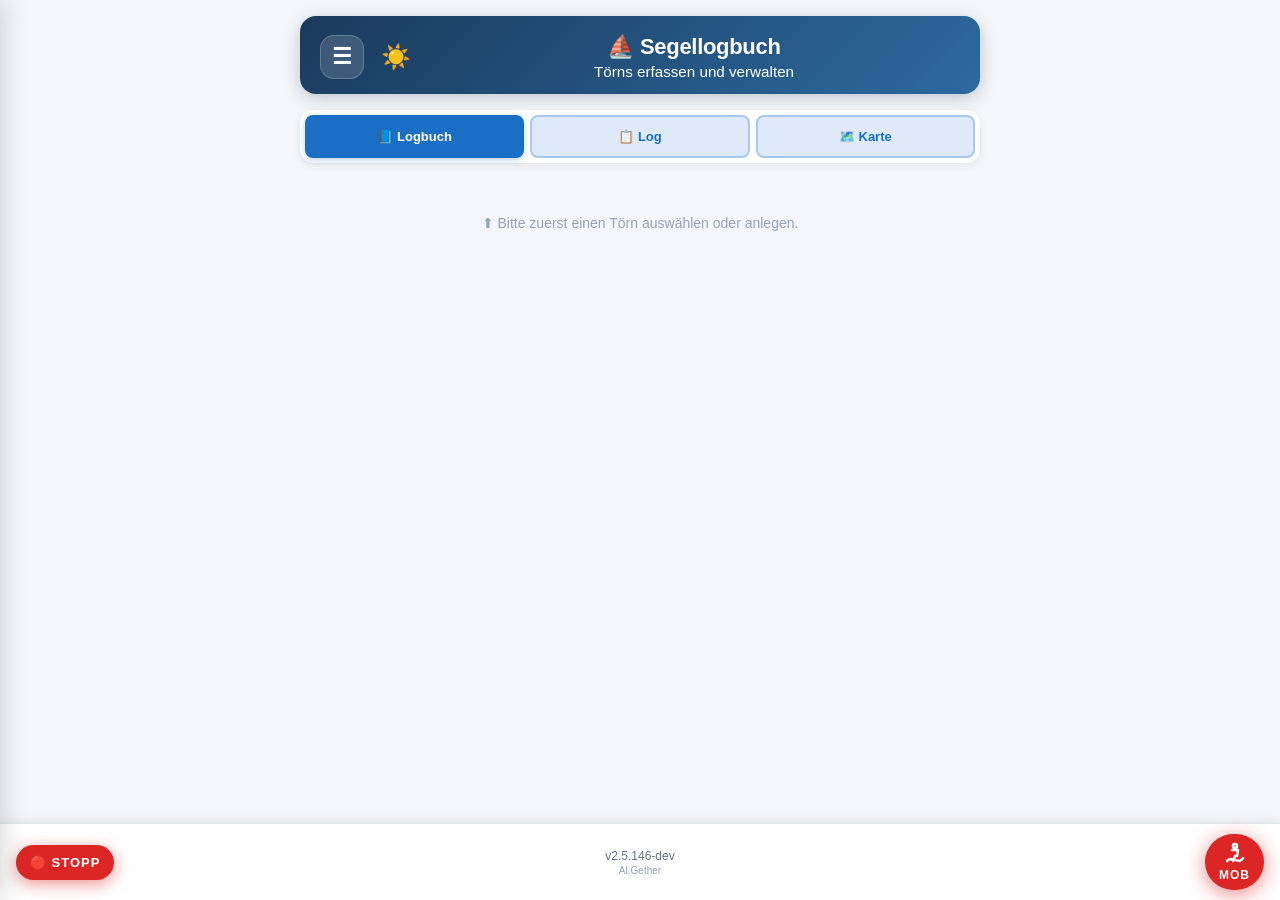
==== index.html @ ce53f0ce "feat: Törnübersicht eigener Menüpunkt – Törnanlage-Konflikt behoben + v2.5.146-dev Co-Authored-By: C" ====
<!DOCTYPE html>
<html lang="de">
<head>
    <meta charset="UTF-8">
    <title>Segellogbuch</title>
    <meta name="viewport" content="width=device-width, initial-scale=1.0, maximum-scale=1.0, user-scalable=no">
    <meta name="theme-color" content="#0f4c81">
    <link rel="manifest" href="manifest.json">
    <link rel="apple-touch-icon" href="icon-192.png">
    <link rel="stylesheet" href="style.css">
    <link rel="stylesheet" href="./leaflet.css">
</head>
<body>

<div class="app">

    <header>
        <div class="header-content">
            <button type="button" id="btn-hamburger" class="btn-hamburger" onclick="hamburgerKlick()">☰</button>
            <button type="button" id="btn-sonnenmodus" class="btn-sonnenmodus" onclick="sonnenmodusToggle()">☀️</button>
            <div class="header-titel">
                <h1>⛵ Segellogbuch</h1>
                <p id="header-subtitle">Törns erfassen und verwalten</p>
            </div>
        </div>
    </header>

    <!-- Sidebar Overlay -->
    <div id="sidebar-overlay" class="sidebar-overlay"></div>

    <!-- Sidebar -->
    <div id="sidebar" class="sidebar">
        <div class="sidebar-top">
            <span class="sidebar-titel">⛵ Menü</span>
            <button type="button" class="btn-sidebar-close" onclick="sidebarSchliessen()">✕</button>
        </div>
        <nav class="sidebar-nav">
            <button type="button" class="sidebar-acc-header" onclick="sidebarAccToggle('acc-toern')">
                <span>📋 Törn</span><span id="acc-toern-icon">▼</span>
            </button>
            <div id="acc-toern" class="sidebar-acc-body">
                <button type="button" class="sidebar-acc-btn" onclick="seitenWechseln('tab-toern')">📋 Törn</button>
                <button type="button" class="sidebar-acc-btn" onclick="seitenWechseln('tab-toernuebersicht')">🗂 Alle Törns</button>
                <button type="button" class="sidebar-acc-btn" onclick="seitenWechseln('tab-crew')">👥 Crew</button>
            </div>

            <div class="sidebar-acc-divider"></div>

            <button type="button" class="sidebar-acc-header" onclick="sidebarAccToggle('acc-bord')">
                <span>⚓ Bord</span><span id="acc-bord-icon">▶</span>
            </button>
            <div id="acc-bord" class="sidebar-acc-body" style="display:none">
                <button type="button" class="sidebar-acc-btn" onclick="seitenWechseln('tab-sicherheit')">🛟 Sicherheit</button>
                <button type="button" class="sidebar-acc-btn" onclick="seitenWechseln('tab-kontrolle')">✅ Tageskontrolle</button>
                <button type="button" class="sidebar-acc-btn" onclick="schiffsfuehrerWechselnDialog(); sidebarSchliessen()">🧑‍✈️ Schiffsführer wechseln</button>
            </div>

            <div class="sidebar-acc-divider"></div>

            <button type="button" class="sidebar-acc-header" onclick="sidebarAccToggle('acc-daten')">
                <span>📊 Daten</span><span id="acc-daten-icon">▶</span>
            </button>
            <div id="acc-daten" class="sidebar-acc-body" style="display:none">
                <button type="button" class="sidebar-acc-btn" onclick="seitenWechseln('tab-statistik')">📊 Statistik</button>
                <button type="button" class="sidebar-acc-btn" onclick="seitenWechseln('tab-trackliste')">📍 Trackliste</button>
                <button type="button" class="sidebar-acc-btn" onclick="trackCsvExportieren(); sidebarSchliessen()">📥 Track als CSV</button>
                <button type="button" class="sidebar-acc-btn" onclick="datenExportierenDialog(); sidebarSchliessen()">📤 Daten exportieren</button>
                <button type="button" class="sidebar-acc-btn" onclick="datenImportieren(); sidebarSchliessen()">📥 Daten importieren</button>
            </div>

            <div class="sidebar-acc-divider"></div>

            <button type="button" class="sidebar-acc-header" onclick="sidebarAccToggle('acc-system')">
                <span>⚙️ System</span><span id="acc-system-icon">▶</span>
            </button>
            <div id="acc-system" class="sidebar-acc-body" style="display:none">
                <button type="button" class="sidebar-acc-btn" onclick="testdatenLaden()">🧪 Testdaten laden</button>
                <button type="button" class="sidebar-acc-btn" onclick="seitenWechseln('tab-einstellungen')">⚙️ Einstellungen</button>
                <button type="button" class="sidebar-acc-btn" onclick="updateErzwingen(); sidebarSchliessen()">🔄 Update erzwingen</button>
            </div>
        </nav>
    </div>

    <!-- Status -->
    <div id="status-msg" class="status-msg" hidden></div>

    <!-- ═══ Tab 1: Törn ═══════════════════════════════════════════ -->
    <div id="tab-toern" class="tab-panel">

        <div class="toern-bar">
            <select id="toern-select" aria-label="Törn auswählen">
                <option value="">— Törn auswählen —</option>
            </select>
            <button type="button" id="btn-neuer-toern" class="btn-primary">+ Neuer Törn</button>
        </div>

        <div id="form-section" hidden>

            <div class="delete-row">
                <button type="button" id="btn-toern-loeschen" class="btn-danger">Törn löschen</button>
            </div>

            <div class="card">
                <h2>📋 Törn-Stammdaten</h2>
                <div class="field-group">
                    <div class="field">
                        <label for="fld-tripname">Törnname *</label>
                        <input type="text" id="fld-tripname" placeholder="z. B. Ostsee-Runde 2025">
                    </div>
                    <div class="field-row">
                        <div class="field">
                            <label for="fld-start-date">Startdatum</label>
                            <input type="date" id="fld-start-date">
                        </div>
                        <div class="field">
                            <label for="fld-start-time">Startzeit</label>
                            <input type="time" id="fld-start-time">
                        </div>
                    </div>
                    <div class="field-row">
                        <div class="field">
                            <label for="fld-end-date">Enddatum</label>
                            <input type="date" id="fld-end-date">
                        </div>
                        <div class="field">
                            <label for="fld-end-time">Endzeit</label>
                            <input type="time" id="fld-end-time">
                        </div>
                    </div>
                    <div class="field">
                        <label for="fld-skipper">Schiffsführer *</label>
                        <input type="text" id="fld-skipper" placeholder="Vor- und Nachname">
                    </div>
                </div>
            </div>

            <div class="card">
                <h2>⚓ Schiffsdaten</h2>
                <div class="field-group">
                    <div class="field-row">
                        <div class="field">
                            <label for="fld-ship-name">Schiffsname</label>
                            <input type="text" id="fld-ship-name" placeholder="z. B. Albatros">
                        </div>
                        <div class="field">
                            <label for="fld-ship-type">Bootstyp</label>
                            <input type="text" id="fld-ship-type" placeholder="z. B. Bavaria 38">
                        </div>
                    </div>
                    <div class="field-row">
                        <div class="field">
                            <label for="fld-ship-reg">Kennzeichen</label>
                            <input type="text" id="fld-ship-reg" placeholder="z. B. WÜ-12345">
                        </div>
                        <div class="field">
                            <label for="fld-ship-engine">Motor</label>
                            <input type="text" id="fld-ship-engine" placeholder="z. B. Volvo 30 PS">
                        </div>
                    </div>
                </div>
            </div>

            <div class="card">
                <h2>📝 Notizen</h2>
                <div class="field">
                    <textarea id="fld-notes" placeholder="Freie Notizen zum Törn…" rows="4"></textarea>
                </div>
            </div>

            <button type="button" id="btn-speichern" class="btn-save">💾 Törn speichern</button>
            <button type="button" id="btn-abschliessen" class="btn-abschliessen">🏁 Törn abschließen</button>

        </div><!-- /form-section -->

    </div><!-- /tab-toern -->

    <!-- ═══ Alle Törns ════════════════════════════════════════════ -->
    <div id="tab-toernuebersicht" class="tab-panel tab-hidden">
        <div class="seite-header">
            <button type="button" class="btn-zurueck" onclick="seitenWechseln(null)">← Zurück</button>
            <h1 class="seite-titel">🗂 Alle Törns</h1>
        </div>
        <div id="toernuebersicht-scroll" style="overflow-y:auto">
            <div id="toern-uebersicht"></div>
        </div>
    </div><!-- /tab-toernuebersicht -->

    <!-- ═══ Tab 2: Crew ════════════════════════════════════════════ -->
    <div id="tab-crew" class="tab-panel tab-hidden">

        <div class="tab-leer" id="tab-crew-leer">
            <p>⬆ Bitte zuerst einen Törn auswählen oder anlegen.</p>
        </div>

        <div id="tab-crew-inhalt" hidden>
            <div class="card">
                <h2>👥 Crew</h2>
                <div class="crew-add-row">
                    <div class="field">
                        <label for="crew-input">Name</label>
                        <input type="text" id="crew-input" placeholder="Crew-Mitglied">
                    </div>
                    <div class="field field-role">
                        <label for="crew-role">Rolle</label>
                        <input type="text" id="crew-role" value="Crew" placeholder="Rolle">
                    </div>
                    <button type="button" id="btn-crew-add">+ Hinzufügen</button>
                </div>
                <ul id="crew-list"></ul>
            </div>
        </div>

    </div><!-- /tab-crew -->

    <div id="tab-sicherheit" class="tab-panel tab-hidden">
        <div class="seite-header">
            <button type="button" class="btn-zurueck" onclick="seitenWechseln(null)">← Zurück</button>
            <h1 class="seite-titel">🛟 Sicherheitseinweisung</h1>
        </div>
        <div id="sicherheit-leer" class="tab-leer">
            <p>⬆ Bitte zuerst einen Törn auswählen.</p>
        </div>
        <div id="sicherheit-inhalt" hidden>
            <div class="card">
                <p id="sicherheit-datum" class="sicherheit-datum"></p>

                <!-- 10 Punkte -->
                <div class="sicherheit-punkt">
                    <label><input type="checkbox" class="sich-check" data-punkt="1"> 1. Rettungswesten – Standort, Anlegen, Tragepflicht, Lifebelt</label>
                </div>
                <div class="sicherheit-punkt">
                    <label><input type="checkbox" class="sich-check" data-punkt="2"> 2. Mann über Bord – Rufen, Sichtkontakt, Ring, Finger, MOB-Knopf</label>
                </div>
                <div class="sicherheit-punkt">
                    <label><input type="checkbox" class="sich-check" data-punkt="3"> 3. Feuerlöscher – Standort, Löschdecke, Gas-Haupthahn</label>
                </div>
                <div class="sicherheit-punkt">
                    <label><input type="checkbox" class="sich-check" data-punkt="4"> 4. Seeventile – Standort, Schließen bei Wassereinbruch</label>
                </div>
                <div class="sicherheit-punkt">
                    <label><input type="checkbox" class="sich-check" data-punkt="5"> 5. Notruf – Funk Kanal 16, Mayday, Position, Personen an Bord</label>
                </div>
                <div class="sicherheit-punkt">
                    <label><input type="checkbox" class="sich-check" data-punkt="6"> 6. Erste Hilfe – Verbandskasten, Medikamente, med. Kenntnisse</label>
                </div>
                <div class="sicherheit-punkt">
                    <label><input type="checkbox" class="sich-check" data-punkt="7"> 7. Bedienung – Motor, Autopilot, Segel bergen, Anker, Funk, GPS</label>
                </div>
                <div class="sicherheit-punkt">
                    <label><input type="checkbox" class="sich-check" data-punkt="8"> 8. Verhalten an Deck – Hand fürs Schiff, kein Griff vor den Baum</label>
                </div>
                <div class="sicherheit-punkt">
                    <label><input type="checkbox" class="sich-check" data-punkt="9"> 9. Toilette – Was nicht ins WC, Seeventil öffnen/schließen</label>
                </div>
                <div class="sicherheit-punkt">
                    <label><input type="checkbox" class="sich-check" data-punkt="10"> 10. Dokumente – Schiffspapiere, Versicherung, Crew-Liste</label>
                </div>

                <!-- Freitext -->
                <div class="field" style="margin-top:1rem">
                    <label for="sicherheit-notiz">Bemerkungen</label>
                    <textarea id="sicherheit-notiz" rows="3" placeholder="Besonderheiten, Ausrüstung, Hinweise…"></textarea>
                </div>

                <!-- Crew-Bestätigung -->
                <div id="sicherheit-crew-liste" class="sicherheit-crew-liste"></div>

                <button type="button" class="btn-primary" style="margin-top:1rem;width:100%" onclick="sicherheitAbschliessen()">✅ Einweisung abschließen &amp; ins Logbuch</button>
            </div>
        </div>
    </div><!-- /tab-sicherheit -->

    <div id="tab-kontrolle" class="tab-panel tab-hidden">
        <div class="seite-header">
            <button type="button" class="btn-zurueck" onclick="seitenWechseln(null)">← Zurück</button>
            <h1 class="seite-titel">✅ Tageskontrolle</h1>
        </div>
        <div id="kontrolle-leer" class="tab-leer">
            <p>⬆ Bitte zuerst einen Törn auswählen.</p>
        </div>
        <div id="kontrolle-inhalt" hidden>
            <div class="card">
                <p id="kontrolle-datum" class="sicherheit-datum"></p>

                <div class="sicherheit-punkt">
                    <label><input type="checkbox" class="kontr-check" data-punkt="1"> 1. Bilge – Wasser, Bilgepumpe manuell + elektrisch, Wasseranstieg</label>
                </div>
                <div class="sicherheit-punkt">
                    <label><input type="checkbox" class="kontr-check" data-punkt="2"> 2. Motor – Ölstand, Kühlwasser, Keilriemen, Geräusche</label>
                </div>
                <div class="sicherheit-punkt">
                    <label><input type="checkbox" class="kontr-check" data-punkt="3"> 3. Batterie / Strom – Ladestand, Landstrom, Navigation + Funk</label>
                </div>
                <div class="sicherheit-punkt">
                    <label><input type="checkbox" class="kontr-check" data-punkt="4"> 4. Seeventile – Stellung, Dichtigkeit, WC / Küche / Motor</label>
                </div>
                <div class="sicherheit-punkt">
                    <label><input type="checkbox" class="kontr-check" data-punkt="5"> 5. Gas-Anlage – Hahn geschlossen, kein Geruch, Schlauch in Ordnung</label>
                </div>
                <div class="sicherheit-punkt">
                    <label><input type="checkbox" class="kontr-check" data-punkt="6"> 6. Deck / Takelage – Leinen, Fallen, Schoten, Splinte, Segel, nichts lose</label>
                </div>
                <div class="sicherheit-punkt">
                    <label><input type="checkbox" class="kontr-check" data-punkt="7"> 7. Navigation / Sicherheit – GPS, Funk, Lichter, Rettungsmittel griffbereit</label>
                </div>
                <div class="sicherheit-punkt">
                    <label><input type="checkbox" class="kontr-check" data-punkt="8"> 8. Wettercheck – Lage, Windentwicklung, Tagesentscheidung</label>
                </div>
                <div class="sicherheit-punkt">
                    <label><input type="checkbox" class="kontr-check" data-punkt="9"> 9. Wasser / Vorräte – Trinkwasser, Treibstoff, Proviant</label>
                </div>
                <div class="sicherheit-punkt">
                    <label><input type="checkbox" class="kontr-check" data-punkt="10"> 10. Allgemeiner Zustand – Ordnung, nichts lose, Crew über Tagesplan informiert</label>
                </div>

                <div class="field" style="margin-top:1rem">
                    <label for="kontrolle-notiz">Auffälligkeiten / Bemerkungen</label>
                    <textarea id="kontrolle-notiz" rows="3" placeholder="z.B. leicht Wasser in Bilge, Pumpe aktiviert…"></textarea>
                </div>

                <button type="button" class="btn-primary" style="margin-top:1rem;width:100%" onclick="kontrolleAbschliessen()">✅ Kontrolle abschließen &amp; ins Logbuch</button>
            </div>
        </div>
    </div><!-- /tab-kontrolle -->

    <!-- ═══ Hauptbereich: Logbuch + Log + Karte ══════════════════ -->
    <div id="haupt-bereich">

    <nav class="haupt-tab-nav">
        <button type="button" class="haupt-tab-btn haupt-tab-aktiv" data-tab="tab-logbuch" onclick="hauptTabWechseln('tab-logbuch')">📘 Logbuch</button>
        <button type="button" class="haupt-tab-btn" data-tab="tab-log" onclick="hauptTabWechseln('tab-log')">📋 Log</button>
        <button type="button" class="haupt-tab-btn" data-tab="tab-karte" onclick="hauptTabWechseln('tab-karte')">🗺️ Karte</button>
    </nav>

    <!-- Logbuch -->
    <div id="tab-logbuch" class="tab-panel">

        <div class="tab-leer" id="tab-logbuch-leer">
            <p>⬆ Bitte zuerst einen Törn auswählen oder anlegen.</p>
        </div>

        <div id="tab-logbuch-inhalt" hidden>

            <!-- Sticky: Rudergänger + Segeln/Motor + Aktionsbuttons -->
            <div id="logbuch-sticky" class="logbuch-sticky" hidden>
                <div id="ruder-bar" class="ruder-bar">
                    <button type="button" id="btn-rudergaenger" class="btn-rudergaenger" onclick="ruderDropdownToggeln()">👤 Rudergänger: —</button>
                    <div id="ruder-dropdown" class="ruder-dropdown" hidden></div>
                </div>
                <div id="zustand-bar" class="zustand-bar">
                    <button type="button" id="btn-zustand-segeln" class="btn-zustand" onclick="zustandSetzen('segeln')">
                        <svg width="20" height="20" viewBox="0 0 24 24" fill="none" stroke="currentColor" stroke-width="2" stroke-linecap="round" stroke-linejoin="round"><path d="M12 2L4 20h16L12 2z"/><line x1="4" y1="20" x2="20" y2="20"/></svg>
                        Segeln
                    </button>
                    <button type="button" id="btn-zustand-motor" class="btn-zustand" onclick="zustandSetzen('motor')">
                        <svg width="20" height="20" viewBox="0 0 24 24" fill="none" stroke="currentColor" stroke-width="2" stroke-linecap="round" stroke-linejoin="round"><rect x="2" y="7" width="20" height="10" rx="2"/><path d="M16 7V5a2 2 0 0 0-2-2h-4a2 2 0 0 0-2 2v2"/><line x1="12" y1="12" x2="12" y2="12"/></svg>
                        Motor
                    </button>
                </div>

                <!-- Fahrt-Start Buttons (wenn gestoppt) -->
                <div id="fahrt-start-bar" class="hafenmanover-bar" hidden>
                    <button type="button" class="btn-hafenmanover btn-ablegen" onclick="notizUndSpeichern('Ablegen')">🚢 Ablegen</button>
                    <button type="button" class="btn-hafenmanover btn-anker-lichten" onclick="notizUndSpeichern('Anker lichten')">⚓ Anker lichten</button>
                    <button type="button" class="btn-hafenmanover btn-von-boje" onclick="notizUndSpeichern('Von Boje')">🔵 Von Boje</button>
                </div>

                <!-- Fahrt-Stopp Buttons (wenn unterwegs) -->
                <div id="fahrt-stopp-bar" class="hafenmanover-bar">
                    <button type="button" id="btn-anlegen" class="btn-hafenmanover btn-anlegen" onclick="notizUndSpeichern('Anlegen')">🏁 Anlegen</button>
                    <button type="button" class="btn-hafenmanover btn-ankern" onclick="notizUndSpeichern('Ankern')">⚓ Ankern</button>
                    <button type="button" class="btn-hafenmanover btn-an-boje" onclick="notizUndSpeichern('An Boje')">🔵 An Boje</button>
                </div>

                <!-- Manöver-Schnellbuttons -->
                <div id="manoever-grid" class="schnell-grid">
                    <button type="button" id="btn-wende" class="btn-schnell-card" onclick="notizUndSpeichern('Wende')">
                        <svg width="28" height="28" viewBox="0 0 24 24" fill="none" stroke="currentColor" stroke-width="2" stroke-linecap="round" stroke-linejoin="round"><path d="M3 7h11a5 5 0 0 1 0 10H5"/><polyline points="7 3 3 7 7 11"/></svg>
                        <span>↩️ Wende</span>
                    </button>
                    <button type="button" id="btn-halse" class="btn-schnell-card" onclick="notizUndSpeichern('Halse')">
                        <svg width="28" height="28" viewBox="0 0 24 24" fill="none" stroke="currentColor" stroke-width="2" stroke-linecap="round" stroke-linejoin="round"><path d="M21 7H10a5 5 0 0 0 0 10h9"/><polyline points="17 3 21 7 17 11"/></svg>
                        <span>↪️ Halse</span>
                    </button>
                    <button type="button" id="btn-reffen" class="btn-schnell-card" onclick="reffenAuswaehlen()">
                        <svg width="28" height="28" viewBox="0 0 24 24" fill="none" stroke="currentColor" stroke-width="2" stroke-linecap="round" stroke-linejoin="round"><path d="M3 9l9-7 9 7v11a2 2 0 0 1-2 2H5a2 2 0 0 1-2-2z"/><polyline points="9 22 9 12 15 12 15 22"/></svg>
                        <span>⛵ Reffen</span>
                    </button>
                </div>
                <div id="reffen-auswahl" hidden style="display:flex;gap:8px;margin-top:4px">
                    <button type="button" class="btn-hafenmanover" onclick="reffenKlick('Reffen 1')" style="flex:1">⛵ Reff 1</button>
                    <button type="button" class="btn-hafenmanover" onclick="reffenKlick('Reffen 2')" style="flex:1">⛵ Reff 2</button>
                    <button type="button" class="btn-hafenmanover" onclick="reffenKlick('Reffen')" style="flex:1;opacity:0.7">⛵ Reffen</button>
                </div>

                <!-- Aktions-Zeile: Detail + Notiz -->
                <div class="eintrag-aktionen-zeile">
                    <button type="button" class="btn-detail-eintrag" onclick="logModalOeffnen()">✏️ Händisch</button>
                    <button type="button" class="btn-detail-eintrag" onclick="notizZumLetztenManoever('Notiz')">📒 Log-Buch</button>
                    <button type="button" id="btn-notiz-manoever" class="btn-notiz-manoever" onclick="notizZumLetztenManoever()">💬 Manöver</button>
                </div>

                <!-- Daten/Karte Toggle -->
                <div id="logbuch-toggle-bar" style="display:flex;gap:8px;margin:4px 0 0">
                    <button type="button" id="btn-logbuch-daten" class="logbuch-toggle-btn aktiv" onclick="logbuchAnsichtWechseln('daten')">📋 Daten</button>
                    <button type="button" id="btn-logbuch-opensea" class="logbuch-toggle-btn" onclick="logbuchAnsichtWechseln('opensea')">⚓ See</button>
                </div>

            </div>

            <div class="card" id="log-card">

                <!-- Kompakte Karte (versteckt) -->
                <div id="logbuch-karte-container" style="display:none;margin-bottom:10px">
                    <div id="logbuch-karte" style="width:100%;border-radius:12px;overflow:hidden;border:1px solid var(--border)"></div>
                </div>

                <div id="logbuch-daten-scroll" style="overflow-y:auto">

                    <!-- Letzte 3 Einträge Vorschau -->
                    <div id="log-vorschau" class="log-vorschau" hidden></div>

                    <!-- Lade-Status (GPS + Wind Meldung) -->
                    <div id="log-lade-status" class="log-lade-status" hidden></div>

                    <!-- Statusleiste (ganz unten, dezent) -->
                    <div id="logbuch-status" class="logbuch-status" hidden>
                        <span id="ls-modus"></span>
                        <span id="ls-manoever-wrap" hidden><span class="ls-sep">·</span><span id="ls-manoever"></span></span>
                        <span id="ls-wind-wrap" hidden><span class="ls-sep">·</span><select id="ls-wind-select" class="ls-ruder-select" title="Wind ändern"></select></span>
                        <span id="ls-sog-wrap" hidden><span class="ls-sep">·</span><span id="ls-sog"></span></span>
                        <span id="ls-nm-gesamt-wrap" hidden><span class="ls-sep">·</span><span id="ls-nm-gesamt"></span></span>
                        <span id="ls-nm-heute-wrap" hidden><span class="ls-sep">·</span><span id="ls-nm-heute"></span></span>
                        <span class="ls-sep">·</span>
                        <span id="ls-track">🔴 Track aus</span>
                        <span class="ls-sep">·</span>
                        <span id="ls-seit"></span>
                    </div>

                    <!-- Letzte Track-Punkte -->
                    <div id="letzte-trackpunkte" class="letzte-trackpunkte" hidden></div>

                </div>
            </div>

        </div>

    </div><!-- /tab-logbuch -->

    <!-- Log -->
    <div id="tab-log" class="tab-panel tab-hidden">

        <div class="tab-leer" id="tab-log-leer">
            <p>⬆ Bitte zuerst einen Törn auswählen oder anlegen.</p>
        </div>

        <div id="tab-log-inhalt" hidden>
            <div class="filter-bar">
                <button type="button" class="filter-btn filter-btn-aktiv" id="log-filter-gesamt" onclick="logFilterSetzen('gesamt')">Gesamt</button>
                <button type="button" class="filter-btn" id="log-filter-heute" onclick="logFilterSetzen('heute')">Heute</button>
            </div>
            <div id="log-liste-scroll" style="overflow-y:auto">
                <div id="log-liste"></div>
            </div>
        </div>

    </div><!-- /tab-log -->

    <!-- Karte -->
    <div id="tab-karte" class="tab-panel tab-hidden">

        <div class="tab-leer" id="tab-karte-leer">
            <p>⬆ Bitte zuerst einen Törn auswählen oder anlegen.</p>
        </div>

        <div id="tab-karte-inhalt" hidden>
            <div class="filter-bar">
                <button type="button" class="filter-btn filter-btn-aktiv" id="karte-filter-gesamt" onclick="karteFilterSetzen('gesamt')">Gesamt</button>
                <button type="button" class="filter-btn" id="karte-filter-heute" onclick="karteFilterSetzen('heute')">Heute</button>
            </div>
            <div class="karte-aktionen">
                <button type="button" class="btn-karte-aktion" id="btn-track-punkt" onclick="trackPunktHinzufuegen()">📍 Track-Punkt hinzufügen</button>
                <button type="button" class="btn-karte-aktion" id="btn-karte-bearbeiten" onclick="karteBearbeitenToggeln()">✏️ Bearbeiten</button>
                <button type="button" class="btn-karte-aktion btn-track-loeschen" onclick="trackLoeschen()">🗑 Track löschen</button>
                <span id="karte-aktion-status" class="karte-aktion-status" hidden></span>
            </div>
            <div id="haupt-karte" class="haupt-karte"></div>
        </div>

    </div><!-- /tab-karte -->

    </div><!-- /haupt-bereich -->

    <!-- ═══ Tab 5: Statistik ═══════════════════════════════════════ -->
    <div id="tab-statistik" class="tab-panel tab-hidden">

        <div class="tab-leer" id="tab-statistik-leer">
            <p>⬆ Bitte zuerst einen Törn auswählen oder anlegen.</p>
        </div>

        <div id="tab-statistik-inhalt" hidden>
            <div id="toern-statistik"></div>

<div id="toern-abschluss"></div>
            <button type="button" id="btn-csv-export"      class="btn-export">⬇ Export CSV</button>
            <button type="button" id="btn-json-export"     class="btn-export">💾 Backup JSON</button>
            <button type="button" id="btn-track-csv-export" class="btn-export">📥 Track als CSV exportieren</button>
            <button type="button" id="btn-drucken"         class="btn-export">🖨 Drucken / PDF</button>
            <button type="button" id="btn-abschluss-druck" class="btn-export">📋 Törnabschluss / PDF</button>
        </div>

    </div><!-- /tab-statistik -->

    <!-- ═══ Trackliste ════════════════════════════════════════════ -->
    <div id="tab-trackliste" class="tab-panel tab-hidden">
        <div class="seite-header">
            <button type="button" class="btn-zurueck" onclick="seitenWechseln(null)">← Zurück</button>
            <h1 class="seite-titel">📍 Trackliste</h1>
        </div>
        <div id="trackliste-scroll" style="overflow-y:auto">
        <div id="trackliste-leer" class="tab-leer">
            <p>⬆ Bitte zuerst einen Törn auswählen.</p>
        </div>
        <div id="trackliste-inhalt" hidden>
            <div class="card">
                <div id="trackliste-info" class="trackliste-info"></div>
                <div class="ab-tabelle-wrap">
                    <table class="ab-tabelle">
                        <thead><tr>
                            <th>#</th><th>Zeit</th><th>Lat</th><th>Lon</th><th>SOG kn</th>
                        </tr></thead>
                        <tbody id="trackliste-body"></tbody>
                    </table>
                </div>
            </div>
        </div>
        </div><!-- /trackliste-scroll -->
    </div><!-- /tab-trackliste -->

    <!-- ═══ Einstellungen ══════════════════════════════════════════ -->
    <div id="tab-einstellungen" class="tab-panel tab-hidden">
        <div class="seite-header">
            <button type="button" class="btn-zurueck" onclick="seitenWechseln(null)">← Zurück</button>
            <h1 class="seite-titel">⚙️ Einstellungen</h1>
        </div>
        <div class="card einstellungen-card">
            <h2 class="einstellungen-gruppe-titel">📍 Track-Aufzeichnung</h2>
            <div class="einstellung-zeile">
                <label class="einstellung-label" for="track-distanz-select">Track-Auflösung</label>
                <select id="track-distanz-select" class="einstellung-select" onchange="trackDistanzSpeichern(parseFloat(this.value))">
                    <option value="0.05">0,05 nm (~93 m)</option>
                    <option value="0.1">0,1 nm (~185 m) Standard</option>
                    <option value="0.2">0,2 nm (~370 m)</option>
                    <option value="0.3">0,3 nm (~556 m)</option>
                    <option value="0.4">0,4 nm (~741 m)</option>
                    <option value="0.5">0,5 nm (~926 m)</option>
                </select>
            </div>
            <div class="einstellung-zeile">
                <label class="einstellung-label" for="track-accuracy-select">Max. GPS Ungenauigkeit</label>
                <select id="track-accuracy-select" class="einstellung-select" onchange="trackAccuracySpeichern(parseFloat(this.value))">
                    <option value="25">25 m (sehr genau)</option>
                    <option value="50">50 m (genau)</option>
                    <option value="100">100 m (Standard)</option>
                    <option value="200">200 m (tolerant)</option>
                </select>
            </div>
            <div class="einstellung-zeile">
                <label class="einstellung-label" for="sog-schwelle-select">GPS-Jitter-Filter (SOG)</label>
                <select id="sog-schwelle-select" class="einstellung-select" onchange="sogSchwelleSpeichern(parseFloat(this.value))">
                    <option value="0.05">0,05 kn</option>
                    <option value="0.1">0,1 kn (Standard)</option>
                    <option value="0.2">0,2 kn</option>
                    <option value="0.3">0,3 kn</option>
                    <option value="0.4">0,4 kn</option>
                    <option value="0.5">0,5 kn</option>
                </select>
            </div>
            <div class="einstellung-zeile">
                <label class="einstellung-label" for="track-intervall-select">Fallback-Intervall</label>
                <select id="track-intervall-select" class="einstellung-select" onchange="trackIntervallSpeichern(parseFloat(this.value))">
                    <option value="30">0,5 min (30s)</option>
                    <option value="60">1 min (60s)</option>
                    <option value="90">1,5 min (90s)</option>
                    <option value="120">2 min (120s) Standard</option>
                    <option value="150">2,5 min (150s)</option>
                    <option value="180">3 min (180s)</option>
                </select>
            </div>
        </div>
    </div><!-- /tab-einstellungen -->


</div><!-- /app -->

<!-- Export-Dialog -->
<div id="export-dialog-overlay" class="export-dialog-overlay" hidden onclick="exportDialogSchliessen()">
    <div class="export-dialog" onclick="event.stopPropagation()">
        <h3>📤 Daten exportieren</h3>
        <button type="button" class="btn-primary" onclick="datenExportAktivToern()">Aktiver Törn</button>
        <button type="button" class="btn-secondary" onclick="datenExportAlle()">Alle Törns</button>
        <button type="button" class="btn-secondary" onclick="exportDialogSchliessen()">Abbrechen</button>
    </div>
</div>

<!-- Import File-Input (versteckt) -->
<input type="file" id="import-file-input" accept=".json" style="display:none" onchange="datenImportVerarbeiten(event)">

<!-- Fixe Leiste unten -->
<div class="bottom-bar">
    <div id="btn-fahrt-status" class="btn-fahrt-status btn-fahrt-stopp">
        <span id="btn-fahrt-status-text">STOPP</span>
    </div>
    <div class="bottom-bar-mitte">
        <span id="version-label" class="bottom-bar-version" onclick="updateErzwingen()"></span>
        <span class="bottom-bar-autor">Al.Gether</span>
    </div>
    <button type="button" id="btn-mob" class="btn-mob-float">
        <svg width="28" height="28" viewBox="0 0 24 24" fill="none" stroke="currentColor" stroke-width="2.5" stroke-linecap="round" stroke-linejoin="round"><circle cx="12" cy="4" r="2"/><path d="M9 8h6l-1 6"/><path d="M4 19c2-3 4.5-2 8-1s6 2 8-2"/><line x1="12" y1="14" x2="10" y2="19"/></svg>
        <span>MOB</span>
    </button>
</div>

<!-- MOB-Notfall-Overlay -->
<div id="mob-overlay" class="mob-overlay" style="display:none">
    <div class="mob-overlay-content">
        <div class="mob-typ-bar">
            <button id="mob-typ-mob"    class="mob-typ-btn aktiv" onclick="mobTypSetzen('mob')">🆘 MOB</button>
            <button id="mob-typ-boje"   class="mob-typ-btn"       onclick="mobTypSetzen('boje')">🔵 Boje</button>
            <button id="mob-typ-uebung" class="mob-typ-btn"       onclick="mobTypSetzen('uebung')">🎓 Übung</button>
        </div>
        <div class="mob-titel">🆘 MANN ÜBER BORD</div>
        <div class="mob-info-grid">
            <span class="mob-label">Zeit</span>
            <span id="mob-zeit-wert" class="mob-wert">—</span>
            <span class="mob-label">GPS</span>
            <span id="mob-pos-wert" class="mob-wert">wird ermittelt…</span>
            <span class="mob-label">SOG</span>
            <span id="mob-sog-wert" class="mob-wert">—</span>
        </div>
        <div class="mob-timer-box">
            Vergangen: <span id="mob-timer-wert" class="mob-timer-zahl">00:00</span>
        </div>
        <button type="button" class="mob-geborgen-btn" onclick="mobGeborgen()">✅ GEBORGEN</button>
        <textarea id="mob-notiz" class="mob-notiz-feld" placeholder="Notiz (optional)…" rows="2"></textarea>
        <details class="mob-mayday-details">
            <summary>📻 Mayday-Text (tippen zum öffnen)</summary>
            <p id="mob-mayday-text-de" class="mob-mayday-text"></p>
            <p id="mob-mayday-text-en" class="mob-mayday-text" style="margin-top:8px;opacity:0.75;font-style:italic"></p>
        </details>
    </div>
</div>

<!-- Druckbereich (nur beim Drucken sichtbar) -->
<div id="druck-bereich"></div>
<div id="abschluss-druck-bereich"></div>

<!-- Notiz-Popup (erscheint nach jedem Schnell-Eintrag) -->
<div id="notiz-popup-overlay" class="notiz-popup-overlay" style="display:none">
    <div class="notiz-popup-box">
        <div class="notiz-popup-header">
            <span id="notiz-popup-typ" class="notiz-popup-typ-label"></span>
        </div>
        <textarea id="notiz-text" class="notiz-text" placeholder="Notiz (optional)…" rows="3"></textarea>
        <div class="notiz-btn-zeile">
            <button type="button" id="btn-notiz-mic" class="btn-notiz-aktion" onclick="notizMikrofonKlick()">🎤</button>
            <button type="button" class="btn-notiz-aktion" onclick="notizTextLeeren()">🗑</button>
            <button type="button" class="btn-secondary" onclick="notizPopupSchliessen()">✕ Schließen</button>
            <button type="button" class="btn-notiz-speichern" onclick="notizPopupSpeichern()">💾 Speichern</button>
        </div>
    </div>
</div>

<!-- Detaillierter Eintrag Modal -->
<div id="log-modal-overlay" class="modal-overlay" style="display:none">
    <div class="modal-box log-modal-box">
        <h2>✏️ Eintrag</h2>
        <div class="log-modal-felder">
            <div class="field">
                <label for="log_zeit">Zeit *</label>
                <input type="datetime-local" id="log_zeit">
            </div>
            <div class="field">
                <label for="log_typ">Typ</label>
                <select id="log_typ">
                    <option>Ablegen</option>
                    <option>Anlegen</option>
                    <option>Ankern</option>
                    <option>Anker lichten</option>
                    <option>An Boje</option>
                    <option>Von Boje</option>
                    <option>Segeln</option>
                    <option>Motor an</option>
                    <option>Wende</option>
                    <option>Halse</option>
                    <option>Reffen</option>
                </select>
            </div>
            <div class="field">
                <label for="rudergaenger">Rudergänger</label>
                <select id="rudergaenger"><option value="">— Rudergänger —</option></select>
            </div>
            <div class="field">
                <label for="log_wind">Wind (kn) <span id="wind-loading" hidden>⏳</span></label>
                <input type="number" id="log_wind" step="0.1" min="0" max="99" placeholder="0.0">
            </div>
            <div class="field">
                <label for="log_wind_dir">Windrichtung</label>
                <select id="log_wind_dir">
                    <option value="">—</option>
                    <option>N</option><option>NE</option><option>E</option><option>SE</option>
                    <option>S</option><option>SW</option><option>W</option><option>NW</option>
                </select>
            </div>
            <div class="field">
                <label for="log_text">Bemerkung</label>
                <input type="text" id="log_text" placeholder="Was ist passiert?">
            </div>
        </div>
        <div class="log-modal-btns">
            <button type="button" id="btn-neuer-log" class="btn-secondary">🕐 Zeit aktualisieren</button>
            <button type="button" id="btn-log-speichern" class="btn-primary">+ Eintrag speichern</button>
            <button type="button" id="btn-modal-abbrechen" class="btn-secondary">Abbrechen</button>
        </div>
    </div>
</div>

<script src="./leaflet.js"></script>
<script src="storage.js?v=2.5.146-dev"></script>
<script src="config.js?v=2.5.146-dev"></script>
<script src="track.js?v=2.5.146-dev"></script>
<script src="karte.js?v=2.5.146-dev"></script>
<script src="statistik.js?v=2.5.146-dev"></script>
<script src="modals.js?v=2.5.146-dev"></script>
<script src="app.js?v=2.5.146-dev"></script>
<script>
if ("serviceWorker" in navigator) {
    navigator.serviceWorker.register("sw.js")
        .catch(err => console.warn("SW-Registrierung fehlgeschlagen:", err));
    navigator.serviceWorker.addEventListener("controllerchange", () => {
        setTimeout(() => window.location.reload(), 1000);
    });
}
/* Cache-Busting-Parameter nach Update-Reload entfernen */
if (window.location.search.startsWith("?v=")) {
    history.replaceState(null, "", window.location.pathname);
}
updateButtonInit();
autoUpdatePruefen();
_updateIntervalId = setInterval(autoUpdatePruefen, 30000);
</script>

<div id="trackpunkt-zeit-overlay" class="modal-overlay" style="display:none">
    <div class="modal-box" style="max-width:320px">
        <h2>📍 Track-Punkt Zeit</h2>
        <div class="field" style="margin-top:1rem">
            <label for="trackpunkt-zeit-input">Uhrzeit</label>
            <input type="time" id="trackpunkt-zeit-input" style="font-size:1.4rem;text-align:center;width:100%">
        </div>
        <div class="field" style="margin-top:0.75rem">
            <label for="trackpunkt-datum-input">Datum</label>
            <input type="date" id="trackpunkt-datum-input" style="font-size:1.1rem;text-align:center;width:100%">
        </div>
        <div class="log-modal-btns" style="margin-top:1rem">
            <button type="button" class="btn-primary" onclick="trackpunktZeitBestaetigen()">✅ Setzen</button>
            <button type="button" class="btn-secondary" onclick="trackpunktZeitAbbrechen()">Abbrechen</button>
        </div>
    </div>
</div>


<div id="schiffsfuehrer-modal" class="modal-overlay" style="display:none">
  <div class="modal-box" style="max-width:380px; width:92%">
    <h2 style="margin-bottom:12px">🧑‍✈️ Schiffsführer wechseln</h2>

    <label style="display:block;margin-bottom:4px;font-weight:600">Schiffsführer</label>
    <div id="sf-crew-buttons" style="display:flex;flex-wrap:wrap;gap:8px;margin-bottom:12px"></div>
    <input id="sf-name" type="hidden">

    <div style="display:flex;gap:8px;margin-bottom:12px">
      <div style="flex:1">
        <label style="display:block;margin-bottom:4px;font-weight:600">Datum</label>
        <input id="sf-datum" type="date"
          style="width:100%;box-sizing:border-box;padding:10px;border-radius:10px;
                 border:1.5px solid var(--border);font-size:1rem">
      </div>
      <div style="flex:1">
        <label style="display:block;margin-bottom:4px;font-weight:600">Zeit</label>
        <input id="sf-zeit" type="time"
          style="width:100%;box-sizing:border-box;padding:10px;border-radius:10px;
                 border:1.5px solid var(--border);font-size:1rem">
      </div>
    </div>

    <label style="display:block;margin-bottom:4px;font-weight:600">Unterschrift</label>
    <canvas id="sf-canvas"
      style="width:100%;height:140px;border:1.5px solid var(--border);
             border-radius:10px;background:#fff;touch-action:none;cursor:crosshair;
             margin-bottom:4px">
    </canvas>
    <button type="button" onclick="sfCanvasLeeren()"
      style="font-size:0.8rem;background:none;border:none;color:var(--primary);
             cursor:pointer;padding:0;margin-bottom:14px">
      ✕ Unterschrift löschen
    </button>

    <div class="modal-btns">
      <button type="button" class="modal-btn" onclick="schiffsfuehrerModalSchliessen()">Abbrechen</button>
      <button type="button" class="modal-btn primary" onclick="schiffsfuehrerWechselnSpeichern()">Übernehmen</button>
    </div>
  </div>
</div>

</body>
</html>
---- style.css ----
/* ======================
   STYLE.CSS – Segellogbuch
====================== */

*, *::before, *::after { box-sizing: border-box; margin: 0; padding: 0; }
[hidden] { display: none !important; }

body {
    font-family: -apple-system, BlinkMacSystemFont, "Segoe UI", sans-serif;
    background: #f4f6f9;
    color: #1e293b;
    min-height: 100vh;
    padding: 16px;
    position: relative;
    overscroll-behavior: none;
}

.app {
    max-width: 680px;
    margin: 0 auto;
    padding-bottom: 110px;
}

/* --- Header ----------------------------------------------------- */

header {
    background: linear-gradient(135deg, #1a3a5c 0%, #2d6a9f 100%);
    color: #fff;
    border-radius: 16px;
    padding: 18px 20px 14px;
    margin-bottom: 16px;
    box-shadow: 0 4px 16px rgba(26,58,92,0.25);
    position: sticky;
    top: 0;
    z-index: 60;
}

.header-content {
    display: flex;
    align-items: center;
    gap: 10px;
}

.header-titel {
    flex: 1;
    text-align: center;
}

header h1 {
    font-size: 22px;
    font-weight: 800;
    letter-spacing: -0.3px;
}

header p {
    font-size: 0.95rem;
    opacity: 1;
    margin-top: 3px;
    font-weight: 500;
    color: white;
}

.btn-hamburger {
    background: rgba(255,255,255,0.15);
    backdrop-filter: blur(8px);
    -webkit-backdrop-filter: blur(8px);
    border: 1px solid rgba(255,255,255,0.2);
    color: #fff;
    font-size: 22px;
    line-height: 1;
    width: 44px;
    height: 44px;
    border-radius: 14px;
    cursor: pointer;
    flex-shrink: 0;
    display: flex;
    align-items: center;
    justify-content: center;
    transition: background 0.15s;
}
.btn-hamburger:active { background: rgba(255,255,255,0.3); }

/* --- Sidebar ---------------------------------------------------- */

.sidebar-overlay {
    display: none;
    position: fixed;
    inset: 0;
    background: rgba(15,23,42,0.5);
    z-index: 300;
    cursor: pointer;
    -webkit-tap-highlight-color: transparent;
}

.sidebar-overlay.sidebar-open { display: block; }

.sidebar {
    position: fixed;
    top: 0;
    left: 0;
    bottom: 0;
    width: 260px;
    max-width: 80vw;
    background: #fff;
    z-index: 400;
    display: flex;
    flex-direction: column;
    transform: translateX(-100%);
    transition: transform 0.25s ease;
    box-shadow: 4px 0 24px rgba(0,0,0,0.15);
}

.sidebar.sidebar-open { transform: translateX(0); }

.sidebar-top {
    display: flex;
    align-items: center;
    justify-content: space-between;
    padding: 18px 16px 14px;
    background: linear-gradient(135deg, #1a3a5c 0%, #2d6a9f 100%);
    color: #fff;
}

.sidebar-titel {
    font-size: 17px;
    font-weight: 800;
}

.btn-sidebar-close {
    background: rgba(255,255,255,0.15);
    border: none;
    color: #fff;
    font-size: 18px;
    width: 36px;
    height: 36px;
    border-radius: 8px;
    cursor: pointer;
    display: flex;
    align-items: center;
    justify-content: center;
}
.btn-sidebar-close:active { background: rgba(255,255,255,0.3); }

.sidebar-nav {
    display: flex;
    flex-direction: column;
    padding: 12px 0;
    flex: 1;
}

.sidebar-btn {
    display: flex;
    align-items: center;
    gap: 12px;
    padding: 16px 20px;
    background: none;
    border: none;
    border-radius: 0;
    font-size: 16px;
    font-weight: 600;
    color: #334155;
    cursor: pointer;
    text-align: left;
    transition: background 0.12s;
    border-left: 3px solid transparent;
}

.sidebar-btn:active { background: #f1f5f9; }

.sidebar-btn.sidebar-aktiv {
    color: #1a3a5c;
    background: #eff6ff;
    border-left-color: #1a3a5c;
    font-weight: 700;
}

/* --- Sidebar Settings ------------------------------------------- */
/* --- Einstellungs-Seite ----------------------------------------- */
.seite-header {
    display: flex;
    align-items: center;
    gap: 12px;
    padding: 12px 16px 0;
}
.btn-zurueck {
    background: none;
    border: none;
    font-size: 15px;
    font-weight: 600;
    color: #1a3a5c;
    cursor: pointer;
    padding: 6px 0;
}
.seite-titel {
    font-size: 18px;
    font-weight: 700;
    color: #1a3a5c;
    margin: 0;
}
.einstellungen-card {
    margin: 12px 16px;
}
.einstellungen-gruppe-titel {
    font-size: 14px;
    font-weight: 700;
    color: #64748b;
    margin: 0 0 12px;
    text-transform: uppercase;
    letter-spacing: 0.04em;
}
.einstellung-zeile {
    display: flex;
    align-items: center;
    justify-content: space-between;
    gap: 12px;
    padding: 4px 0;
}
.einstellung-label {
    font-size: 15px;
    font-weight: 600;
    color: #1e293b;
}
.einstellung-select {
    padding: 8px 12px;
    border-radius: 10px;
    border: 1.5px solid #cbd5e1;
    background: #f8fafc;
    font-size: 14px;
    font-weight: 600;
    color: #1a3a5c;
    cursor: pointer;
    min-width: 160px;
}
.einstellung-select:focus { outline: none; border-color: #1a3a5c; }

/* --- Törnauswahl ------------------------------------------------ */

.toern-bar {
    display: flex;
    gap: 8px;
    margin-bottom: 16px;
    align-items: center;
}

.toern-bar select {
    flex: 1;
    padding: 10px 12px;
    border-radius: 10px;
    border: 1px solid #cbd5e1;
    font-size: 16px;
    background: #fff;
    color: #1e293b;
}

/* --- Buttons ---------------------------------------------------- */

button {
    cursor: pointer;
    font-family: inherit;
    font-weight: 700;
    border: none;
    border-radius: 16px;
    padding: 10px 16px;
    font-size: 14px;
    transition: opacity 0.15s, box-shadow 0.15s;
}

button:active { opacity: 0.75; }

.btn-primary {
    background: linear-gradient(135deg, #1a3a5c 0%, #2d6a9f 100%);
    color: #fff;
    box-shadow: 0 2px 8px rgba(26,58,92,0.25);
}

.btn-danger {
    background: #dc2626;
    color: #fff;
}

.btn-secondary {
    background: #e2e8f0;
    color: #334155;
}

.btn-save {
    width: 100%;
    background: linear-gradient(135deg, #059669 0%, #10b981 100%);
    color: #fff;
    font-size: 16px;
    padding: 13px;
    border-radius: 16px;
    margin-top: 8px;
    box-shadow: 0 2px 8px rgba(5,150,105,0.25);
}

.btn-abschliessen {
    width: 100%;
    background: linear-gradient(135deg, #e8841a 0%, #f59e0b 100%);
    color: #fff;
    font-size: 15px;
    font-weight: 700;
    padding: 12px;
    border-radius: 16px;
    margin-top: 8px;
    border: none;
    cursor: pointer;
    box-shadow: 0 2px 8px rgba(232,132,26,0.3);
}

.btn-abschliessen:active { opacity: 0.85; }

.btn-export {
    width: 100%;
    background: #e2e8f0;
    color: #334155;
    font-size: 14px;
    padding: 11px;
    border-radius: 12px;
    margin-top: 6px;
}

/* --- Tab-Navigation --------------------------------------------- */

.tab-nav {
    display: flex;
    gap: 4px;
    background: #dde3ec;
    border-radius: 14px;
    padding: 4px;
    margin-bottom: 16px;
    position: sticky;
    top: 0;
    z-index: 50;
}

.tab-btn {
    flex: 1;
    background: transparent;
    color: #64748b;
    font-size: 13px;
    font-weight: 600;
    min-height: 52px;
    padding: 10px 2px;
    border-radius: 10px;
    border: none;
    cursor: pointer;
    transition: background 0.15s, color 0.15s;
    white-space: nowrap;
}

.tab-btn:active { background: rgba(0,0,0,0.07); }

.tab-btn.tab-aktiv {
    background: linear-gradient(135deg, #1a3a5c 0%, #2d6a9f 100%);
    color: #fff;
    font-weight: 700;
    box-shadow: 0 2px 8px rgba(26,58,92,0.35);
}

.tab-panel  { display: block; }
.tab-hidden { display: none !important; }

/* --- Tab-Leer-Meldung ------------------------------------------- */

.tab-leer {
    padding: 40px 16px;
    text-align: center;
    color: #94a3b8;
    font-size: 14px;
}

/* --- Detaillierter Eintrag Button ------------------------------- */

.eintrag-aktionen-zeile {
    display: flex;
    gap: 8px;
    margin-top: 4px;
}

.btn-detail-eintrag {
    flex: 1;
    padding: 11px 8px;
    border-radius: 10px;
    background: #f1f5f9;
    color: #475569;
    font-size: 11px;
    font-weight: 600;
    border: 1.5px dashed #cbd5e1;
    cursor: pointer;
    transition: background 0.15s;
}

.btn-detail-eintrag:active { background: #e2e8f0; }

.btn-notiz-manoever {
    flex: 1;
    padding: 11px 8px;
    border-radius: 10px;
    background: #f1f5f9;
    color: #475569;
    font-size: 11px;
    font-weight: 600;
    border: 1.5px dashed #cbd5e1;
    cursor: pointer;
    transition: background 0.15s, color 0.15s, border-color 0.15s;
}

.btn-notiz-manoever:active { background: #e2e8f0; }

@keyframes notiz-hinweis-blink {
    0%, 100% { background: #f1f5f9; color: #475569; border-color: #cbd5e1; }
    50%       { background: #e8841a; color: #fff;    border-color: #e8841a; }
}
.btn-notiz-blinkt {
    animation: notiz-hinweis-blink 1s ease-in-out 5;
}

/* --- Log Vorschau (letzte 3 Einträge) --------------------------- */

.log-vorschau {
    margin-top: 8px;
    border-top: 1px solid #e2e8f0;
    padding-top: 6px;
    display: flex;
    flex-direction: column;
    gap: 3px;
}
.log-vorschau-zeile {
    display: flex;
    align-items: center;
    gap: 8px;
    padding: 3px 2px;
    font-size: 12px;
    color: #64748b;
}
.log-vorschau-zeit {
    font-variant-numeric: tabular-nums;
    color: #94a3b8;
    min-width: 36px;
}
.log-vorschau-info {
    flex: 1;
    overflow: hidden;
    white-space: nowrap;
    text-overflow: ellipsis;
}

/* --- Log Modal -------------------------------------------------- */

.log-modal-box {
    text-align: left;
    width: 100%;
    max-width: 440px;
    max-height: 90vh;
    overflow-y: auto;
}

.log-modal-box h2 { text-align: left; margin-bottom: 14px; }

.log-modal-felder {
    display: flex;
    flex-direction: column;
    gap: 10px;
    margin-bottom: 14px;
}

.log-modal-btns {
    display: flex;
    flex-direction: column;
    gap: 8px;
}

.btn-primary {
    padding: 12px;
    border-radius: 16px;
    background: linear-gradient(135deg, #1a3a5c 0%, #2d6a9f 100%);
    color: #fff;
    font-size: 15px;
    font-weight: 700;
    border: none;
    cursor: pointer;
    width: 100%;
    box-shadow: 0 2px 8px rgba(26,58,92,0.25);
}

.btn-primary:active { opacity: 0.85; }

/* --- Schnellbuttons Grid ---------------------------------------- */

/* --- Logbuch Lade-Status (GPS-Spinner) ------------------------- */

.log-lade-status {
    display: flex;
    justify-content: center;
    align-items: center;
    margin-top: 10px;
    height: 28px;
}
.log-lade-status::after {
    content: "";
    width: 20px;
    height: 20px;
    border: 2.5px solid #e2e8f0;
    border-top-color: #3b82f6;
    border-radius: 50%;
    animation: gps-spinner 0.75s linear infinite;
}
@keyframes gps-spinner {
    to { transform: rotate(360deg); }
}

/* --- Logbuch-Statusleiste --------------------------------------- */

.logbuch-status {
    display: flex;
    align-items: center;
    gap: 8px;
    background: #fff;
    border: 1px solid #e2e8f0;
    border-radius: 14px;
    padding: 10px 14px;
    margin-top: 10px;
    margin-bottom: 0;
    font-size: 12px;
    font-weight: 600;
    color: #334155;
    flex-wrap: wrap;
    box-shadow: 0 1px 6px rgba(0,0,0,0.06);
}

.letzte-trackpunkte {
    display: flex;
    flex-direction: column;
    gap: 3px;
    background: #fff;
    border: 1px solid #e2e8f0;
    border-radius: 14px;
    padding: 8px 14px;
    margin-top: 6px;
    font-size: 11px;
    font-weight: 600;
    color: #64748b;
    box-shadow: 0 1px 6px rgba(0,0,0,0.06);
}

.ltp-zeile {
    font-family: monospace;
    letter-spacing: 0.02em;
}

.ls-sep {
    color: #cbd5e1;
    font-weight: 400;
}

#ls-modus { flex-shrink: 0; font-weight: 700; color: #1a3a5c; }

#ls-seit { flex-shrink: 0; color: #e8841a; font-weight: 700; }

.ls-ruder-select {
    border: none;
    background: transparent;
    color: #0c4a6e;
    font-size: 13px;
    font-weight: 700;
    cursor: pointer;
    padding: 0;
    max-width: 160px;
    text-decoration: underline dotted #7dd3fc;
    text-underline-offset: 3px;
}

/* --- Hafen-Manöver (Start / Stopp Bars) ------------------------- */

.hafenmanover-bar {
    display: grid;
    grid-template-columns: repeat(3, 1fr);
    gap: 8px;
    margin-bottom: 10px;
}

.btn-hafenmanover {
    min-height: 52px;
    padding: 12px 6px;
    border-radius: 16px;
    font-size: 13px;
    font-weight: 700;
    border: none;
    cursor: pointer;
    color: #fff;
    transition: opacity 0.15s, transform 0.1s, box-shadow 0.15s;
    box-shadow: 0 3px 8px rgba(0,0,0,0.15);
}

.btn-hafenmanover:active { opacity: 0.8; transform: scale(0.97); }
.btn-hafenmanover:disabled { background: #94a3b8; opacity: 0.5; cursor: not-allowed; transform: none; }

/* Start-Buttons */
.btn-ablegen      { background: linear-gradient(135deg, #0ea5e9, #0284c7); box-shadow: 0 3px 8px rgba(14,165,233,0.3); }
.btn-anker-lichten{ background: linear-gradient(135deg, #f59e0b, #d97706); box-shadow: 0 3px 8px rgba(245,158,11,0.3); }
.btn-von-boje     { background: linear-gradient(135deg, #6366f1, #4f46e5); box-shadow: 0 3px 8px rgba(99,102,241,0.3); }

/* Stopp-Buttons */
.btn-anlegen      { background: linear-gradient(135deg, #10b981, #059669); box-shadow: 0 3px 8px rgba(16,185,129,0.3); }
.btn-ankern       { background: linear-gradient(135deg, #64748b, #475569); box-shadow: 0 3px 8px rgba(100,116,139,0.25); }
.btn-an-boje      { background: linear-gradient(135deg, #6366f1, #4f46e5); box-shadow: 0 3px 8px rgba(99,102,241,0.3); }

/* --- Zustandsbuttons -------------------------------------------- */

.zustand-bar {
    display: grid;
    grid-template-columns: 1fr 1fr;
    gap: 8px;
    margin-bottom: 10px;
}

.btn-zustand {
    display: flex;
    align-items: center;
    justify-content: center;
    gap: 7px;
    padding: 11px 10px;
    border-radius: 16px;
    background: #f1f5f9;
    color: #64748b;
    font-size: 14px;
    font-weight: 600;
    border: 2px solid transparent;
    cursor: pointer;
    transition: background 0.15s, color 0.15s, border-color 0.15s, box-shadow 0.15s;
}

.btn-zustand-aktiv {
    border-color: transparent;
    color: #fff;
    background: linear-gradient(135deg, #16a34a 0%, #22c55e 100%);
    box-shadow: 0 3px 10px rgba(22,163,74,0.35);
}

.btn-zustand[id="btn-zustand-motor"].btn-zustand-aktiv {
    border-color: transparent;
    color: #fff;
    background: linear-gradient(135deg, #e8841a 0%, #f97316 100%);
    box-shadow: 0 3px 10px rgba(232,132,26,0.35);
}

.btn-zustand:active { opacity: 0.8; }

/* Antrieb-Hinweis: oranger Rand + Pulse wenn Fahrt aber kein Antrieb gesetzt */
@keyframes antrieb-pulse {
    0%   { box-shadow: 0 0 0 0 rgba(232,132,26,0.6); }
    70%  { box-shadow: 0 0 0 8px rgba(232,132,26,0); }
    100% { box-shadow: 0 0 0 0 rgba(232,132,26,0); }
}
.btn-zustand.antrieb-hinweis {
    border-color: #e8841a;
    animation: antrieb-pulse 1.4s ease-in-out infinite;
}

/* --- Logbuch Sticky Bar (Rudergänger + Segeln/Motor) ----------- */

.logbuch-sticky {
    position: sticky;
    top: 126px;
    z-index: 40;
    background: #fff;
    border-radius: 16px;
    padding: 12px 14px 10px;
    box-shadow: 0 2px 10px rgba(0,0,0,0.07), 0 1px 3px rgba(0,0,0,0.05);
    margin-bottom: 10px;
    display: flex;
    flex-direction: column;
    gap: 8px;
}

#log-card {
    padding: 0;
}

#logbuch-daten-scroll {
    min-height: 150px;
    overflow-y: auto;
}

#log-liste-scroll,
#trackliste-scroll,
#toernuebersicht-scroll {
    min-height: 200px;
    overflow-y: auto;
}

#logbuch-karte {
    isolation: isolate;
}

.logbuch-tiefen-label {
    display: flex;
    align-items: center;
    gap: 6px;
    font-size: 13px;
    font-weight: 600;
    color: var(--text, #1e293b);
    cursor: pointer;
    padding: 4px 2px;
}

/* --- Log-Card Header (Titel + Rudergänger nebeneinander) -------- */

.log-card-header {
    display: flex;
    align-items: center;
    justify-content: space-between;
    gap: 10px;
    margin-bottom: 14px;
    padding-bottom: 8px;
    border-bottom: 1px solid #e2e8f0;
}

.log-card-header h2 {
    margin-bottom: 0;
    padding-bottom: 0;
    border-bottom: none;
    flex: 1;
}

/* --- Rudergänger-Button ----------------------------------------- */

.ruder-bar {
    position: relative;
}

.log-card-header .ruder-bar {
    margin-bottom: 0;
    flex-shrink: 0;
}

.btn-rudergaenger {
    width: 100%;
    min-height: 44px;
    padding: 14px 16px;
    border-radius: 10px;
    background: #fff;
    color: #64748b;
    font-size: 16px;
    font-weight: 500;
    border: 1px solid #cbd5e1;
    cursor: pointer;
    display: flex;
    justify-content: center;
    align-items: center;
    gap: 10px;
    text-align: center;
    box-shadow: 0 1px 3px rgba(0,0,0,0.08);
    transition: background 0.15s, color 0.15s;
    white-space: nowrap;
}

.log-card-header .btn-rudergaenger {
    width: auto;
    min-width: 90px;
}

.btn-rudergaenger:active { background: #f1f5f9; color: #1e293b; }

.ruder-dropdown {
    position: absolute;
    top: calc(100% + 4px);
    left: 0;
    right: 0;
    background: #fff;
    border: 1.5px solid #cbd5e1;
    border-radius: 10px;
    box-shadow: 0 4px 16px rgba(0,0,0,0.12);
    z-index: 100;
    overflow: hidden;
}

.ruder-option {
    display: block;
    width: 100%;
    padding: 13px 16px;
    background: none;
    border: none;
    border-bottom: 1px solid #f1f5f9;
    font-size: 15px;
    text-align: left;
    cursor: pointer;
    color: #1e293b;
}
.ruder-option:last-child { border-bottom: none; }
.ruder-option:active { background: #f0f9ff; }
.ruder-option.ruder-aktiv { font-weight: 700; color: #0369a1; background: #f0f9ff; }

.ruder-dd-leer {
    padding: 12px 16px;
    font-size: 14px;
    color: #94a3b8;
}

.schnell-grid {
    display: grid;
    grid-template-columns: repeat(3, 1fr);
    gap: 8px;
    margin-bottom: 10px;
}

.btn-schnell-card {
    display: flex;
    flex-direction: column;
    align-items: center;
    justify-content: center;
    gap: 5px;
    min-height: 72px;
    padding: 10px 6px 8px;
    border-radius: 16px;
    background: linear-gradient(145deg, #e0f2fe 0%, #bae6fd 100%);
    color: #0369a1;
    font-size: 11px;
    font-weight: 700;
    border: 1.5px solid rgba(14,165,233,0.15);
    cursor: pointer;
    transition: background 0.15s, box-shadow 0.15s;
    line-height: 1.2;
    box-shadow: 0 2px 6px rgba(14,165,233,0.12);
}

.btn-schnell-card:active { background: linear-gradient(145deg, #bae6fd 0%, #7dd3fc 100%); box-shadow: none; }

.btn-schnell-card:disabled {
    background: #f1f5f9;
    color: #94a3b8;
    cursor: not-allowed;
    opacity: 0.55;
}

.btn-weitere-card {
    background: #f1f5f9;
    color: #475569;
}

.btn-weitere-card:active { background: #e2e8f0; }

/* --- Weitere-Panel ---------------------------------------------- */

.schnell-weitere {
    background: #f1f5f9;
    border-radius: 12px;
    padding: 10px;
    margin-bottom: 10px;
    display: flex;
    flex-direction: column;
    gap: 10px;
}

.weitere-gruppe {
    display: flex;
    flex-direction: column;
    gap: 6px;
}

.weitere-label {
    font-size: 11px;
    font-weight: 700;
    color: #64748b;
    text-transform: uppercase;
    letter-spacing: 0.5px;
}

.schnell-weitere-grid {
    display: grid;
    grid-template-columns: repeat(3, 1fr);
    gap: 6px;
}

.btn-schnell-sm {
    padding: 11px 6px;
    border-radius: 8px;
    background: #fff;
    color: #334155;
    font-size: 12px;
    font-weight: 600;
    border: 1px solid #e2e8f0;
    cursor: pointer;
    transition: background 0.15s;
}

.btn-schnell-sm:active { background: #e2e8f0; }

/* --- Status Floating Button (oben rechts) ----------------------- */

.btn-fahrt-status {
    border: none;
    border-radius: 56px;
    min-width: 68px;
    padding: 10px 14px;
    font-size: 13px;
    font-weight: 900;
    letter-spacing: 1px;
    cursor: pointer;
    color: #fff;
    display: flex;
    align-items: center;
    justify-content: center;
    transition: background 0.2s, box-shadow 0.2s;
    flex-shrink: 0;
    -webkit-touch-callout: none;
    user-select: none;
    -webkit-user-select: none;
}

.btn-fahrt-stopp {
    background: #dc2626;
    box-shadow: 0 4px 16px rgba(220, 38, 38, 0.5);
}

.btn-fahrt-fahrt {
    background: #16a34a;
    box-shadow: 0 4px 16px rgba(22, 163, 74, 0.5);
}

.btn-fahrt-status:active { opacity: 0.85; }

/* --- MOB Floating Button ---------------------------------------- */

.btn-mob-float {
    background: #dc2626;
    color: #fff;
    border: none;
    border-radius: 56px;
    min-width: 56px;
    height: 56px;
    padding: 8px 14px;
    font-size: 12px;
    font-weight: 900;
    display: flex;
    flex-direction: column;
    -webkit-touch-callout: none;
    user-select: none;
    -webkit-user-select: none;
    align-items: center;
    justify-content: center;
    gap: 2px;
    box-shadow: 0 4px 20px rgba(220, 38, 38, 0.55);
    cursor: pointer;
    letter-spacing: 0.5px;
    flex-shrink: 0;
}

.btn-mob-float span { font-size: 12px; font-weight: 900; letter-spacing: 1px; }
.btn-mob-float:active { opacity: 0.85; }

/* --- Fixe Leiste unten ------------------------------------------ */

.bottom-bar {
    position: fixed;
    bottom: 0;
    left: 0;
    right: 0;
    z-index: 200;
    display: flex;
    align-items: center;
    justify-content: space-between;
    padding: 10px 16px;
    background: #fff;
    border-top: 1px solid #e2e8f0;
    box-shadow: 0 -2px 8px rgba(0,0,0,0.08);
    gap: 10px;
    -webkit-transform: translateZ(0);
}

.bottom-bar-mitte {
    position: absolute;
    left: 50%;
    transform: translateX(-50%);
    display: flex;
    flex-direction: column;
    align-items: center;
    gap: 2px;
    text-align: center;
    pointer-events: none;
}


.bottom-bar-autor {
    font-size: 10px;
    color: #94a3b8;
}

/* --- Update-Hinweis --------------------------------------------- */

.update-hinweis {
    background: #fff7ed;
    border: 1px solid #f97316;
    border-radius: 12px;
    padding: 10px 14px;
    margin-bottom: 10px;
    display: flex;
    align-items: center;
    justify-content: space-between;
    gap: 10px;
    font-size: 13px;
    font-weight: 600;
    color: #9a3412;
    flex-wrap: wrap;
}

.update-hinweis button {
    padding: 7px 12px;
    border-radius: 8px;
    background: #f97316;
    color: #fff;
    border: none;
    font-size: 13px;
    font-weight: 700;
    cursor: pointer;
    white-space: nowrap;
}

/* --- Auto-Backup-Banner ----------------------------------------- */

.backup-banner {
    background: #fefce8;
    border: 1px solid #fde047;
    border-radius: 12px;
    padding: 12px 14px;
    margin-bottom: 12px;
    display: flex;
    align-items: center;
    justify-content: space-between;
    gap: 10px;
    font-size: 13px;
    color: #713f12;
    flex-wrap: wrap;
}

.backup-banner-btns {
    display: flex;
    gap: 8px;
    flex-shrink: 0;
}

.btn-backup-restore {
    background: #059669;
    color: #fff;
    font-size: 13px;
    font-weight: 700;
    padding: 6px 14px;
    border-radius: 8px;
    border: none;
    cursor: pointer;
}

.btn-backup-ignore {
    background: transparent;
    color: #713f12;
    font-size: 16px;
    padding: 4px 8px;
    border-radius: 8px;
    border: none;
    cursor: pointer;
}

/* --- PWA-Migrations-Modal --------------------------------------- */

.modal-overlay {
    position: fixed;
    inset: 0;
    background: rgba(15, 23, 42, 0.6);
    display: flex;
    align-items: center;
    justify-content: center;
    z-index: 1000;
    padding: 20px;
}

.modal-box {
    background: #fff;
    border-radius: 18px;
    padding: 28px 24px 24px;
    max-width: 360px;
    width: 100%;
    text-align: center;
    box-shadow: 0 8px 32px rgba(0,0,0,0.18);
}

.modal-box h2 {
    font-size: 19px;
    font-weight: 800;
    color: #1e293b;
    margin-bottom: 10px;
}

.modal-box p {
    font-size: 14px;
    color: #64748b;
    line-height: 1.6;
    margin-bottom: 22px;
}

.modal-btns {
    display: flex;
    flex-direction: column;
    gap: 10px;
}

.modal-btn {
    width: 100%;
    padding: 13px;
    font-size: 15px;
    border-radius: 12px;
}

.migration-ok  { color: #059669; font-weight: 700; margin-top: 14px; font-size: 14px; }
.migration-err { color: #dc2626; font-weight: 700; margin-top: 14px; font-size: 14px; }

/* --- Versionszeile ---------------------------------------------- */

.version-bar {
    display: flex;
    align-items: center;
    justify-content: space-between;
    margin-top: 24px;
    padding: 0 4px;
    gap: 10px;
}

.bottom-bar-version {
    font-size: 12px;
    color: #64748b;
    cursor: pointer;
    pointer-events: auto;
}

.bottom-bar-version.update-verfuegbar {
    color: #059669;
    font-weight: 600;
    animation: pulse-green 1.5s infinite;
}

@keyframes pulse-green {
    0%, 100% { box-shadow: 0 0 0 0 rgba(5,150,105,0.4); }
    50%       { box-shadow: 0 0 0 6px rgba(5,150,105,0); }
}

/* --- Karte ------------------------------------------------------ */

.card {
    background: #fff;
    border-radius: 16px;
    padding: 18px;
    margin-bottom: 14px;
    box-shadow: 0 2px 10px rgba(0,0,0,0.07), 0 1px 3px rgba(0,0,0,0.05);
}

.card h2 {
    font-size: 15px;
    font-weight: 700;
    color: #1a3a5c;
    margin-bottom: 14px;
    padding-bottom: 8px;
    border-bottom: 1px solid #e2e8f0;
}

/* --- Formular --------------------------------------------------- */

.field-group {
    display: flex;
    flex-direction: column;
    gap: 10px;
    margin-bottom: 10px;
}

.field-row {
    display: grid;
    grid-template-columns: 1fr 1fr;
    gap: 10px;
}

.field {
    display: flex;
    flex-direction: column;
    gap: 4px;
}

.field label {
    font-size: 12px;
    font-weight: 600;
    color: #64748b;
    text-transform: uppercase;
    letter-spacing: 0.4px;
}

.field input,
.field textarea,
.field select {
    padding: 10px 12px;
    border-radius: 9px;
    border: 1px solid #cbd5e1;
    font-size: 16px;
    font-family: inherit;
    background: #fff;
    color: #1e293b;
    width: 100%;
}

.field input:focus,
.field textarea:focus,
.field select:focus {
    outline: none;
    border-color: #1a3a5c;
    box-shadow: 0 0 0 3px rgba(26,58,92,0.12);
}

.field textarea {
    resize: vertical;
    min-height: 80px;
    line-height: 1.5;
}

/* --- Crew ------------------------------------------------------- */

.crew-add-row {
    display: flex;
    gap: 8px;
    margin-bottom: 12px;
    align-items: flex-end;
}

.crew-add-row .field {
    flex: 2;
}

.crew-add-row .field-role {
    flex: 1;
}

.crew-add-row button {
    padding: 10px 14px;
    background: linear-gradient(135deg, #1a3a5c 0%, #2d6a9f 100%);
    color: #fff;
    align-self: flex-end;
    white-space: nowrap;
    box-shadow: 0 2px 6px rgba(26,58,92,0.2);
}

#crew-list {
    list-style: none;
    display: flex;
    flex-direction: column;
    gap: 6px;
}

.crew-item {
    display: flex;
    align-items: center;
    justify-content: space-between;
    background: #f8fafc;
    border: 1px solid #e2e8f0;
    border-radius: 8px;
    padding: 8px 12px;
}

.crew-info {
    font-size: 14px;
    color: #334155;
}

.btn-crew-del {
    padding: 4px 9px;
    background: #fee2e2;
    color: #dc2626;
    border-radius: 6px;
    font-size: 12px;
    font-weight: 700;
    border: none;
}

.btn-crew-restore {
    padding: 4px 9px;
    background: #f1f5f9;
    color: #64748b;
    border-radius: 6px;
    font-size: 14px;
    font-weight: 700;
    border: none;
}

/* Spezifität erhöht mit li. damit event-item nicht gewinnt */
li.event-item-storniert {
    background: #fee2e2 !important;
    border: 1px solid #fca5a5 !important;
    border-left: 4px solid #dc2626 !important;
}

li.event-item-storniert .event-time-label {
    text-decoration: line-through;
    color: #9ca3af !important;
}

li.event-item-storniert .event-note-text {
    text-decoration: line-through;
    color: #9ca3af !important;
    font-style: normal;
}

li.event-item-storniert .event-pos {
    text-decoration: line-through;
    opacity: 0.5;
}

.crew-empty {
    font-size: 13px;
    color: #94a3b8;
    font-style: italic;
    padding: 6px 0;
}

/* --- Status ----------------------------------------------------- */

.status-msg {
    padding: 10px 14px;
    border-radius: 10px;
    font-size: 14px;
    font-weight: 600;
    margin-bottom: 12px;
}

.status-ok    { background: #d1fae5; color: #065f46; }
.status-error { background: #fee2e2; color: #991b1b; }

/* --- Löschen-Button Zeile --------------------------------------- */

.delete-row {
    display: flex;
    justify-content: flex-end;
    margin-bottom: 4px;
}

/* --- Ereignisse ------------------------------------------------- */

.event-add-row {
    display: flex;
    gap: 8px;
    margin-bottom: 10px;
    flex-wrap: wrap;
}

.event-add-row .field:first-child { flex: 2; min-width: 140px; }
.event-add-row .field:nth-child(2),
.event-add-row .field:nth-child(3) { flex: 1; min-width: 100px; }

#event-list {
    list-style: none;
    display: flex;
    flex-direction: column;
    gap: 6px;
    margin-top: 14px;
}

.event-item {
    display: flex;
    align-items: flex-start;
    justify-content: space-between;
    gap: 8px;
    background: #f8fafc;
    border: 1px solid #e2e8f0;
    border-radius: 8px;
    padding: 8px 12px;
}

.event-info {
    display: flex;
    flex-direction: column;
    gap: 2px;
    flex: 1;
}

.event-type {
    font-size: 14px;
    font-weight: 700;
    color: #1a3a5c;
}

.event-time-label {
    font-size: 12px;
    color: #64748b;
}

.event-note-text {
    font-size: 13px;
    color: #334155;
    margin-top: 2px;
}

.event-pos {
    display: block;
    font-size: 11px;
    color: #0369a1;
    margin-top: 2px;
    text-decoration: none;
}

.event-pos:hover { text-decoration: underline; }

.event-empty {
    font-size: 13px;
    color: #94a3b8;
    font-style: italic;
    padding: 6px 0;
}

.event-wetter-text {
    font-size: 12px;
    color: #0369a1;
    margin-top: 2px;
}

.btn-wetter-toggle {
    background: none;
    border: 1px solid #cbd5e1;
    color: #64748b;
    font-size: 12px;
    font-weight: 600;
    padding: 5px 10px;
    border-radius: 7px;
    margin-bottom: 0;
}

/* --- Törnübersicht ---------------------------------------------- */

.tu-liste {
    list-style: none;
    display: flex;
    flex-direction: column;
    gap: 6px;
}

.tu-item {
    display: flex;
    align-items: center;
    gap: 6px;
    border: 1px solid #e2e8f0;
    border-radius: 10px;
    overflow: hidden;
    background: #f8fafc;
    transition: border-color 0.15s;
}

.tu-item.tu-aktiv {
    border-color: #1a3a5c;
    background: #eff6ff;
}

.tu-main {
    flex: 1;
    display: flex;
    flex-wrap: wrap;
    align-items: center;
    gap: 6px 14px;
    padding: 10px 12px;
    background: none;
    border: none;
    border-radius: 0;
    text-align: left;
    font-weight: 400;
    cursor: pointer;
}

.tu-main:active { opacity: 0.7; }

.tu-name {
    font-size: 14px;
    font-weight: 700;
    color: #1a3a5c;
    flex: 1 1 100%;
}

.tu-meta {
    font-size: 12px;
    color: #64748b;
}

.tu-badge {
    font-size: 11px;
    font-weight: 700;
    background: #e2e8f0;
    color: #475569;
    padding: 2px 8px;
    border-radius: 20px;
}

.tu-del {
    padding: 8px 12px;
    background: none;
    color: #94a3b8;
    font-size: 13px;
    font-weight: 700;
    border-radius: 0;
    border-left: 1px solid #e2e8f0;
    align-self: stretch;
    display: flex;
    align-items: center;
}

.tu-del:hover { background: #fee2e2; color: #dc2626; }

.tu-leer {
    font-size: 13px;
    color: #94a3b8;
    font-style: italic;
}

/* --- Törnstatistik ---------------------------------------------- */

.stat-grid {
    display: flex;
    gap: 20px;
    flex-wrap: wrap;
}

.stat-block {
    flex: 1;
    min-width: 140px;
}

.stat-block-title {
    font-size: 11px;
    font-weight: 700;
    text-transform: uppercase;
    letter-spacing: 0.4px;
    color: #64748b;
    margin-bottom: 8px;
}

.stat-gesamt {
    font-size: 32px;
    font-weight: 800;
    color: #1a3a5c;
    line-height: 1;
    margin-bottom: 10px;
}

.stat-liste {
    list-style: none;
    display: flex;
    flex-direction: column;
    gap: 4px;
}

.stat-liste li {
    display: flex;
    justify-content: space-between;
    align-items: center;
    font-size: 13px;
    padding: 4px 0;
    border-bottom: 1px solid #f1f5f9;
}

.stat-typ  { color: #334155; }
.stat-anz  { font-weight: 700; color: #1a3a5c; }

/* --- Track-Karte ------------------------------------------------ */

.trackliste-info {
    font-size: 0.85rem;
    color: #64748b;
    margin-bottom: 10px;
}

.track-stat-mini {
    display: flex;
    gap: 16px;
    flex-wrap: wrap;
    margin-bottom: 12px;
}

.track-stat-item {
    display: flex;
    flex-direction: column;
    gap: 2px;
}

.track-stat-label {
    font-size: 11px;
    font-weight: 700;
    text-transform: uppercase;
    letter-spacing: 0.4px;
    color: #64748b;
}

.track-stat-wert {
    font-size: 20px;
    font-weight: 800;
    color: #1a3a5c;
    line-height: 1;
}

/* --- Haupt-Tabs (Logbuch / Log / Karte) ------------------------- */

.haupt-tab-nav {
    display: flex;
    gap: 6px;
    margin-bottom: 12px;
    background: #fff;
    border-radius: 14px;
    padding: 5px;
    box-shadow: 0 2px 8px rgba(0,0,0,.07);
    position: sticky;
    top: 76px;
    z-index: 55;
}

.haupt-tab-btn {
    flex: 1;
    padding: 12px 8px;
    border: 2px solid #a8c8ee;
    background: #deeaf8;
    color: #1a6fc4;
    font-size: 13px;
    font-weight: 600;
    border-radius: 8px;
    cursor: pointer;
    transition: background 0.15s, color 0.15s, border-color 0.15s;
    min-height: 40px;
}

.haupt-tab-btn.haupt-tab-aktiv {
    background: #1a6fc4;
    border-color: #1a6fc4;
    color: #ffffff;
    box-shadow: 0 2px 6px rgba(26,111,196,0.3);
}

.haupt-karte {
    height: 360px;
    border-radius: 10px;
    overflow: hidden;
    border: 1px solid #e2e8f0;
    isolation: isolate;
}

/* --- Track-Karte (Statistik) ------------------------------------ */

.track-karte {
    height: 280px;
    border-radius: 10px;
    overflow: hidden;
    margin-bottom: 12px;
    border: 1px solid #e2e8f0;
    isolation: isolate;
}

.track-tabelle-wrap {
    overflow-x: auto;
    margin-top: 4px;
}

.track-tabelle {
    width: 100%;
    border-collapse: collapse;
    font-size: 12px;
}

.track-tabelle th {
    background: #f1f5f9;
    border: 1px solid #e2e8f0;
    padding: 6px 8px;
    text-align: left;
    font-size: 11px;
    font-weight: 700;
    color: #475569;
    white-space: nowrap;
}

.track-tabelle td {
    border: 1px solid #e2e8f0;
    padding: 5px 8px;
    color: #334155;
    white-space: nowrap;
}

.track-tabelle tbody tr:nth-child(even) td { background: #f8fafc; }

/* Dark mode */
@media (prefers-color-scheme: dark) {
    .track-stat-wert  { color: #7dd3fc; }
    .track-stat-label { color: #475569; }
    .track-karte      { border-color: #334155; }
    .haupt-karte      { border-color: #334155; }
    .haupt-tab-nav    { background: #1e293b; }
    .haupt-tab-btn    { background: #1e3a5f; border-color: #2d5a8e; color: #7db8e8; }
    .haupt-tab-btn.haupt-tab-aktiv { background: #1a6fc4; border-color: #1a6fc4; color: #fff; }
    .track-tabelle th { background: #1e293b; border-color: #334155; color: #94a3b8; }
    .track-tabelle td { border-color: #334155; color: #cbd5e1; }
    .track-tabelle tbody tr:nth-child(even) td { background: #0f172a; }
}

/* --- Responsive ------------------------------------------------- */

@media (max-width: 480px) {
    body { padding: 10px; }
    .field-row { grid-template-columns: 1fr; }
    .crew-add-row { flex-wrap: wrap; }
    .crew-add-row .field,
    .crew-add-row .field-role { flex: 1 1 120px; }
}

/* --- Törnabschluss (Screen) ------------------------------------- */

.ab-grid {
    display: flex;
    gap: 20px;
    flex-wrap: wrap;
    margin-bottom: 4px;
}

.ab-block { flex: 1; min-width: 150px; }

.ab-block-title {
    font-size: 11px;
    font-weight: 700;
    text-transform: uppercase;
    letter-spacing: 0.4px;
    color: #64748b;
    margin-bottom: 6px;
}

.ab-liste {
    list-style: none;
    display: flex;
    flex-direction: column;
    gap: 3px;
}

.ab-liste li {
    display: flex;
    justify-content: space-between;
    gap: 8px;
    font-size: 13px;
    padding: 3px 0;
    border-bottom: 1px solid #f1f5f9;
    color: #334155;
}

.ab-liste li span:first-child { color: #64748b; white-space: nowrap; }

.ab-tabelle-wrap { overflow-x: auto; }

.ab-tabelle {
    width: 100%;
    border-collapse: collapse;
    font-size: 12px;
}

.ab-tabelle th {
    background: #f1f5f9;
    border: 1px solid #e2e8f0;
    padding: 6px 8px;
    text-align: left;
    font-size: 11px;
    font-weight: 700;
    color: #475569;
    white-space: nowrap;
}

.ab-tabelle td {
    border: 1px solid #e2e8f0;
    padding: 5px 8px;
    vertical-align: top;
    color: #334155;
}

.ab-tabelle tbody tr:nth-child(even) td { background: #f8fafc; }

.ab-leer {
    text-align: center;
    color: #94a3b8;
    font-style: italic;
    padding: 10px;
}

/* --- Druckbereich (screen: versteckt) --------------------------- */

#druck-bereich         { display: none; }
#abschluss-druck-bereich { display: none; }

/* --- Druck-Styles ----------------------------------------------- */

@media print {
    body > * { display: none !important; }
    #druck-bereich           { display: block !important; }
    #abschluss-druck-bereich { display: block !important; }

    body {
        font-family: Georgia, serif;
        font-size: 11pt;
        color: #000;
        background: #fff;
        padding: 0;
        margin: 0;
    }

    #druck-bereich {
        padding: 20mm 15mm;
    }

    .dp-header {
        margin-bottom: 12mm;
        border-bottom: 2px solid #000;
        padding-bottom: 4mm;
    }

    .dp-header h1 {
        font-size: 18pt;
        font-weight: bold;
        margin-bottom: 3mm;
    }

    .dp-meta {
        display: flex;
        gap: 12mm;
        font-size: 10pt;
        color: #333;
    }

    .dp-tabelle {
        width: 100%;
        border-collapse: collapse;
        font-size: 9pt;
        margin-bottom: 8mm;
    }

    .dp-tabelle th {
        background: #e8e8e8;
        border: 1px solid #999;
        padding: 3mm 2mm;
        text-align: left;
        font-weight: bold;
        white-space: nowrap;
    }

    .dp-tabelle td {
        border: 1px solid #ccc;
        padding: 2.5mm 2mm;
        vertical-align: top;
    }

    .dp-tabelle tbody tr:nth-child(even) td {
        background: #f5f5f5;
    }

    .dp-leer {
        text-align: center;
        color: #666;
        font-style: italic;
        padding: 5mm;
    }

    .dp-fusszeile {
        font-size: 8pt;
        color: #666;
        text-align: right;
        border-top: 1px solid #ccc;
        padding-top: 3mm;
    }

    /* Törnabschluss-Druck */
    #abschluss-druck-bereich { padding: 15mm 15mm; }

    .adp-header {
        margin-bottom: 8mm;
        border-bottom: 2pt solid #000;
        padding-bottom: 4mm;
    }

    .adp-header h1 {
        font-size: 20pt;
        font-weight: bold;
        margin-bottom: 3mm;
    }

    .adp-meta-row {
        font-size: 10pt;
        color: #333;
        margin-bottom: 2mm;
        display: flex;
        flex-wrap: wrap;
        gap: 8mm;
    }

    .adp-zeiten {
        font-size: 10pt;
        margin-top: 3mm;
        padding: 2mm 3mm;
        background: #f0f0f0;
        border-radius: 2mm;
        display: flex;
        flex-wrap: wrap;
        gap: 6mm;
    }

    .adp-notizen {
        font-size: 10pt;
        margin-top: 3mm;
        padding: 2mm 3mm;
        border-left: 2mm solid #ccc;
        white-space: pre-wrap;
    }

    .adp-tabelle {
        width: 100%;
        border-collapse: collapse;
        font-size: 8.5pt;
        margin-bottom: 8mm;
    }

    .adp-tabelle th {
        background: #e0e0e0;
        border: 1px solid #888;
        padding: 2.5mm 2mm;
        text-align: left;
        font-weight: bold;
        white-space: nowrap;
    }

    .adp-tabelle td {
        border: 1px solid #bbb;
        padding: 2mm;
        vertical-align: top;
    }

    .adp-tabelle tbody tr:nth-child(even) td { background: #f5f5f5; }

    .adp-fusszeile {
        font-size: 8pt;
        color: #666;
        text-align: right;
        border-top: 1px solid #ccc;
        padding-top: 3mm;
    }
}


/* === Dark Mode ================================================== */

@media (prefers-color-scheme: dark) {
    body { background: #0f172a; color: #e2e8f0; }

    header { background: linear-gradient(135deg, #12253d 0%, #1e3a5f 100%); }

    .card { background: #1e293b; }

    .tab-nav { background: #1e293b; }
    .tab-btn { color: #94a3b8; }
    .tab-btn.tab-aktiv { background: #1e4976; color: #fff; box-shadow: 0 2px 8px rgba(0,0,0,0.4); }

    input, select, textarea {
        background: #1e293b;
        color: #e2e8f0;
        border-color: #334155;
    }

    .toern-bar select { background: #1e293b; color: #e2e8f0; border-color: #334155; }

    .btn-secondary  { background: #334155; color: #e2e8f0; }
    .btn-primary    { background: linear-gradient(135deg, #12253d 0%, #1e4976 100%); }
    .btn-detail-eintrag { background: #1e293b; color: #64748b; border-color: #334155; }
    .log-modal-box  { background: #1e293b; }
    .log-modal-box h2 { color: #e2e8f0; }
    .btn-abschliessen { background: #92400e; }
    .btn-export     { background: #334155; color: #e2e8f0; }

    .btn-schnell-card  { background: linear-gradient(145deg, #1e3a5f 0%, #1e4976 100%); color: #7dd3fc; border-color: rgba(14,165,233,0.2); }
    .btn-schnell-card:active { background: linear-gradient(145deg, #1e4976 0%, #0c2a3f 100%); }
    .btn-weitere-card  { background: #1e293b; color: #94a3b8; }
    .btn-weitere-card:active { background: #334155; }

    .schnell-weitere   { background: #1e293b; }
    .weitere-label     { color: #475569; }
    .btn-schnell-sm    { background: #334155; color: #cbd5e1; border-color: #475569; }
    .btn-schnell-sm:active { background: #475569; }

    .event-item        { background: #1e293b; }
    .event-time-label  { color: #94a3b8; }
    .event-note-text   { color: #64748b; }
    .event-pos         { color: #38bdf8; }

    .tu-main    { background: #1e293b; color: #e2e8f0; }
    .tu-item    { border-color: #334155; }

    .btn-ablegen       { background: #0369a1; }
    .btn-anker-lichten { background: #b45309; }
    .btn-von-boje      { background: #4338ca; }
    .btn-anlegen       { background: #059669; }
    .btn-ankern        { background: #334155; }
    .btn-an-boje       { background: #4338ca; }
    .btn-schnell-card:disabled { background: #1e293b; color: #475569; }

    .btn-zustand { background: #1e293b; color: #94a3b8; }
    .btn-zustand-aktiv { background: linear-gradient(135deg, #14532d 0%, #16a34a 100%); color: #fff; border-color: transparent; box-shadow: 0 3px 10px rgba(22,163,74,0.3); }
    .btn-zustand[id="btn-zustand-motor"].btn-zustand-aktiv { background: linear-gradient(135deg, #7c2d12 0%, #c2410c 100%); color: #fff; border-color: transparent; box-shadow: 0 3px 10px rgba(232,132,26,0.3); }

    .sidebar { background: #1e293b; }
    .sidebar-btn { color: #cbd5e1; }
    .sidebar-btn.sidebar-aktiv { color: #7dd3fc; background: #0c2a3f; border-left-color: #7dd3fc; }
    .sidebar-acc-header { color: #e2e8f0; }
    .sidebar-acc-body   { background: rgba(0,0,0,0.2); }
    .sidebar-acc-btn    { color: #cbd5e1; }
    .sidebar-acc-divider { background: rgba(255,255,255,0.1); }
    .logbuch-sticky { background: #1e293b; box-shadow: 0 2px 10px rgba(0,0,0,0.3); }
    #ls-modus { color: #7dd3fc; }
    #ls-seit  { color: #fb923c; }
    .log-lade-status::after { border-color: #334155; border-top-color: #60a5fa; }
    .log-card-header { border-bottom-color: #334155; }
    .btn-rudergaenger { color: #94a3b8; border-color: #334155; }
    .btn-rudergaenger:active { background: #1e293b; color: #e2e8f0; }

    .logbuch-status { background: #1e293b; border-color: #334155; color: #94a3b8; }
    .letzte-trackpunkte { background: #1e293b; border-color: #334155; color: #64748b; }
    .ls-sep         { color: #334155; }
    .ls-ruder-select { color: #64748b; text-decoration-color: #334155; }

    .update-hinweis { background: #2d1a0a; border-color: #c2410c; color: #fdba74; }
    .update-hinweis button { background: #c2410c; }
    .backup-banner { background: #2d2a14; border-color: #ca8a04; color: #fde047; }

    .delete-row .btn-danger { background: #7f1d1d; }

    .modal-box { background: #1e293b; }
    .modal-box h2 { color: #e2e8f0; }
    .modal-box p  { color: #94a3b8; }
}

/* --- Validierungs-Toast ----------------------------------------- */
.validierung-toast {
    position: fixed;
    bottom: 80px;
    left: 50%;
    transform: translateX(-50%);
    background: #c0392b;
    color: white;
    padding: 10px 20px;
    border-radius: 8px;
    font-size: 14px;
    z-index: 9999;
    box-shadow: 0 2px 8px rgba(0,0,0,0.3);
    animation: fadeInOut 3s ease forwards;
}

@keyframes fadeInOut {
    0%   { opacity: 0; transform: translateX(-50%) translateY(10px); }
    15%  { opacity: 1; transform: translateX(-50%) translateY(0); }
    75%  { opacity: 1; }
    100% { opacity: 0; }
}

/* --- Filter-Bar (Log + Karte) ----------------------------------- */
.filter-bar {
    display: flex;
    gap: 8px;
    padding: 10px 0 6px;
}

.filter-btn {
    padding: 5px 16px;
    border-radius: 6px;
    border: 1px solid #cbd5e1;
    background: #f8fafc;
    font-size: 13px;
    cursor: pointer;
    color: #475569;
}

.filter-btn.filter-btn-aktiv {
    background: #0ea5e9;
    color: white;
    border-color: #0ea5e9;
}

@media (prefers-color-scheme: dark) {
    .filter-btn { background: #1e293b; border-color: #334155; color: #94a3b8; }
    .filter-btn.filter-btn-aktiv { background: #0ea5e9; border-color: #0ea5e9; color: white; }
}

/* --- Karte Aktionen (Track-Bearbeitung) ------------------------- */
.karte-aktionen {
    display: flex;
    align-items: center;
    gap: 10px;
    padding: 6px 0 4px;
}

.btn-karte-aktion {
    padding: 6px 14px;
    border-radius: 6px;
    border: 1px solid #cbd5e1;
    background: #f8fafc;
    font-size: 13px;
    cursor: pointer;
    color: #0f172a;
}

.btn-karte-aktion:active {
    background: #e2e8f0;
}

.btn-track-loeschen { color: #dc2626; border-color: #fca5a5; }
.btn-track-loeschen:active { background: #fee2e2; }

.karte-aktion-status {
    font-size: 13px;
    color: #64748b;
}

@media (prefers-color-scheme: dark) {
    .btn-karte-aktion { background: #1e293b; border-color: #334155; color: #e2e8f0; }
    .btn-karte-aktion:active { background: #334155; }
}

.btn-karte-bearbeiten-aktiv {
    background: #dc2626;
    color: white;
    border-color: #dc2626;
}

@media (prefers-color-scheme: dark) {
    .btn-karte-bearbeiten-aktiv { background: #dc2626; border-color: #dc2626; color: white; }
}

/* --- Notiz-Popup ------------------------------------------------- */

.notiz-popup-overlay {
    position: fixed;
    inset: 0;
    background: rgba(15, 23, 42, 0.65);
    display: flex;
    align-items: flex-end;
    justify-content: center;
    z-index: 1100;
    padding: 0 0 env(safe-area-inset-bottom, 0);
}

.notiz-popup-box {
    background: #fff;
    border-radius: 20px 20px 0 0;
    padding: 20px 20px 28px;
    width: 100%;
    max-width: 680px;
    box-shadow: 0 -4px 24px rgba(0,0,0,0.18);
    display: flex;
    flex-direction: column;
    gap: 14px;
}

.notiz-popup-header {
    display: flex;
    align-items: center;
    justify-content: space-between;
}

.notiz-popup-typ-label {
    font-size: 17px;
    font-weight: 700;
    color: #1e293b;
}

.notiz-countdown {
    font-size: 22px;
    font-weight: 800;
    color: #0ea5e9;
    min-width: 28px;
    text-align: right;
}

.notiz-text {
    width: 100%;
    border: 1.5px solid #cbd5e1;
    border-radius: 10px;
    padding: 10px 12px;
    font-size: 15px;
    font-family: inherit;
    resize: none;
    color: #1e293b;
    background: #f8fafc;
    line-height: 1.5;
}

.notiz-text:focus {
    outline: none;
    border-color: #0ea5e9;
    background: #fff;
}

.notiz-btn-zeile {
    display: flex;
    gap: 8px;
    align-items: center;
}

.btn-notiz-aktion {
    flex-shrink: 0;
    width: 46px;
    height: 46px;
    border-radius: 12px;
    border: 1.5px solid #cbd5e1;
    background: #f8fafc;
    font-size: 20px;
    cursor: pointer;
    display: flex;
    align-items: center;
    justify-content: center;
    transition: background 0.15s;
}

.btn-notiz-aktion:active { background: #e0f2fe; }

.btn-notiz-speichern {
    background: linear-gradient(135deg, #1a3a5c 0%, #2d6a9f 100%);
    color: white;
    border: none;
    border-radius: 16px;
    padding: 12px 0;
    font-size: 15px;
    font-weight: 700;
    cursor: pointer;
    width: 100%;
    transition: opacity 0.15s;
    box-shadow: 0 2px 8px rgba(26,58,92,0.25);
    flex: 1;
}

.btn-notiz-speichern:active { opacity: 0.8; }

/* Log-Eintrag Notiz-Zeile */
.event-note-text {
    display: block;
    font-size: 13px;
    color: #475569;
    font-style: italic;
    margin-top: 3px;
}

@media (prefers-color-scheme: dark) {
    .notiz-popup-box    { background: #1e293b; }
    .notiz-popup-typ-label { color: #e2e8f0; }
    .notiz-text         { background: #0f172a; border-color: #334155; color: #e2e8f0; }
    .notiz-text:focus   { background: #0f172a; border-color: #0ea5e9; }
    .btn-notiz-aktion      { background: #0f172a; border-color: #334155; color: #e2e8f0; }
    .btn-notiz-aktion:active { background: #1e3a5f; }
    .event-note-text    { color: #94a3b8; }
}

/* ── Sicherheitseinweisung ──────────────────────────────────────── */
.sicherheit-punkt { padding: 0.6rem 0; border-bottom: 1px solid var(--border); }
.sicherheit-punkt label { display:flex; gap:0.75rem; align-items:flex-start; cursor:pointer; font-size:0.95rem; }
.sicherheit-punkt input[type=checkbox] { margin-top:0.2rem; width:1.2rem; height:1.2rem; flex-shrink:0; }
.sicherheit-crew-liste { margin-top:0.5rem; }
.sicherheit-crew-item { padding:0.5rem 0; border-bottom:1px solid var(--border); }
.sicherheit-crew-item label { display:flex; gap:0.75rem; align-items:center; cursor:pointer; }
.sicherheit-datum { color: var(--text-secondary); font-size:0.85rem; margin-bottom:0.5rem; }

/* ── Live-Position Tooltip ─────────────────────────────────────── */
.live-sog-tooltip {
    background: #0ea5e9;
    color: white;
    border: none;
    border-radius: 6px;
    font-size: 0.8rem;
    font-weight: 700;
    padding: 2px 6px;
    box-shadow: 0 2px 6px rgba(0,0,0,0.2);
}
.live-sog-tooltip::before { display: none; }


/* === Sonnenmodus ================================================= */

.btn-sonnenmodus {
    font-size: 24px;
    background: none;
    border: none;
    padding: 0 8px;
    cursor: pointer;
    line-height: 1;
    flex-shrink: 0;
    width: 44px;
    height: 44px;
    display: flex;
    align-items: center;
    justify-content: center;
}

body.sonnenmodus {
    background: #0d1b2e;
    color: #ffffff;
}

body.sonnenmodus header {
    background: linear-gradient(135deg, #0a1628 0%, #0d2444 100%);
    border-bottom: 2px solid #1e90ff;
}

body.sonnenmodus header h1 { color: #ffffff; font-size: 1.3rem; }
body.sonnenmodus header p  { color: #93c5fd; font-size: 0.95rem; }

body.sonnenmodus .card {
    background: #132036;
    border: 1px solid #1e3a5f;
}

body.sonnenmodus input,
body.sonnenmodus select,
body.sonnenmodus textarea {
    background: #0d1b2e;
    color: #ffffff;
    border-color: #1e3a5f;
}

body.sonnenmodus .tab-nav { background: #132036; }
body.sonnenmodus .tab-btn { color: #93c5fd; font-size: 1rem; font-weight: 700; }
body.sonnenmodus .tab-btn.tab-aktiv { background: #1e4976; color: #fff; }

body.sonnenmodus .btn-primary { background: linear-gradient(135deg, #1e4976, #0369a1); color: #fff; }
body.sonnenmodus .btn-secondary { background: #1e3a5f; color: #e2e8f0; }
body.sonnenmodus .btn-export { background: #1e3a5f; color: #e2e8f0; }

/* Logbuch-Status-Zeile – große lesbare Werte */
body.sonnenmodus .logbuch-sticky { background: #0a1628; border-top: 2px solid #1e3a5f; }
body.sonnenmodus .logbuch-status {
    background: #132036;
    border-color: #1e3a5f;
    color: #ffffff;
    font-size: 1rem;
    font-weight: 700;
}
body.sonnenmodus .letzte-trackpunkte { background: #132036; border-color: #1e3a5f; color: #64748b; }
body.sonnenmodus #ls-modus { color: #60d4f8; font-size: 1.05rem; }
body.sonnenmodus #ls-seit  { color: #fbbf24; font-size: 1.05rem; }
body.sonnenmodus .ls-sep   { color: #1e3a5f; }

/* Schnell-Buttons – größere Schrift, höherer Kontrast */
body.sonnenmodus .btn-schnell-card {
    background: #1e3a5f;
    color: #93c5fd;
    border-color: #2563eb;
    font-size: 1rem;
    font-weight: 800;
    min-height: 60px;
}
body.sonnenmodus .btn-schnell-card:disabled { background: #0d1b2e; color: #334155; }
body.sonnenmodus .btn-schnell-sm {
    background: #1e3a5f;
    color: #cbd5e1;
    border-color: #2563eb;
    font-size: 0.95rem;
    font-weight: 700;
}
body.sonnenmodus .btn-weitere-card { background: #132036; color: #94a3b8; }
body.sonnenmodus .schnell-weitere  { background: #0d1b2e; }
body.sonnenmodus .weitere-label    { color: #475569; }

/* Züstand-Buttons (Segeln / Motor) */
body.sonnenmodus .btn-zustand { background: #132036; color: #93c5fd; border-color: #1e3a5f; font-size: 1rem; font-weight: 800; min-height: 54px; }
body.sonnenmodus .btn-zustand-aktiv { background: linear-gradient(135deg, #14532d, #16a34a); color: #fff; }
body.sonnenmodus .btn-zustand[id="btn-zustand-motor"].btn-zustand-aktiv { background: linear-gradient(135deg, #7c2d12, #ea580c); color: #fff; }

/* Stopzustand-Buttons (Anlegen / Ankern / An Boje) */
body.sonnenmodus .btn-anlegen { background: #059669; }
body.sonnenmodus .btn-ankern  { background: #334155; }
body.sonnenmodus .btn-an-boje { background: #4338ca; }

/* Log-Einträge */
body.sonnenmodus .event-item        { background: #132036; }
body.sonnenmodus .event-time-label  { color: #93c5fd; font-size: 0.95rem; font-weight: 700; }
body.sonnenmodus .event-note-text   { color: #64748b; }

/* Sidebar */
body.sonnenmodus .sidebar     { background: #0d1b2e; }
body.sonnenmodus .sidebar-btn { color: #cbd5e1; font-size: 1rem; font-weight: 700; }
body.sonnenmodus .sidebar-btn.sidebar-aktiv { color: #60d4f8; background: #0a1628; border-left-color: #60d4f8; }
body.sonnenmodus .sidebar-acc-header { color: #e2e8f0; }
body.sonnenmodus .sidebar-acc-body   { background: rgba(0,0,0,0.2); }
body.sonnenmodus .sidebar-acc-btn    { color: #cbd5e1; }
body.sonnenmodus .sidebar-acc-divider { background: rgba(255,255,255,0.1); }

/* Bottom Bar */
body.sonnenmodus .bottom-bar     { background: #0d1b2e; border-top-color: #1e3a5f; }
body.sonnenmodus .backup-status  { color: #475569; }
body.sonnenmodus .bottom-bar-autor { color: #475569; }

/* Übersicht / Listen */
body.sonnenmodus .tu-main { background: #132036; color: #e2e8f0; }
body.sonnenmodus .tu-item { border-color: #1e3a5f; }
body.sonnenmodus .toern-bar select { background: #132036; color: #e2e8f0; border-color: #1e3a5f; }

/* --- Export-Dialog ---------------------------------------------- */

.export-dialog-overlay {
    position: fixed;
    inset: 0;
    background: rgba(0,0,0,0.5);
    z-index: 500;
    display: flex;
    align-items: center;
    justify-content: center;
}

.export-dialog {
    background: #fff;
    border-radius: 16px;
    padding: 24px 20px;
    width: min(320px, 90vw);
    display: flex;
    flex-direction: column;
    gap: 12px;
    box-shadow: 0 8px 32px rgba(0,0,0,0.2);
}

.export-dialog h3 {
    margin: 0 0 4px;
    font-size: 17px;
    font-weight: 700;
    color: #1a3a5c;
}

/* --- Sidebar Gruppenüberschriften --------------------------------- */

.sidebar-group-label {
    font-size: 0.7rem;
    font-weight: 600;
    text-transform: uppercase;
    letter-spacing: 0.08em;
    color: var(--text-muted);
    padding: 14px 16px 4px;
}

/* --- Logbuch Toggle -------------------------------------------- */

.logbuch-toggle-btn {
    flex: 1;
    padding: 6px 10px;
    border-radius: 20px;
    border: 1.5px solid var(--border, #e2e8f0);
    background: var(--bg-card, #fff);
    color: var(--text, #1e293b);
    font-size: 0.82rem;
    cursor: pointer;
}

.logbuch-toggle-btn.aktiv {
    background: var(--primary, #1a3a5c);
    color: #fff;
    border-color: var(--primary, #1a3a5c);
}

/* --- Sidebar Akkordeon ------------------------------------------- */

.sidebar-acc-header {
    width: 100%;
    text-align: left;
    padding: 14px 16px;
    background: none;
    border: none;
    color: #1a3a5c;
    font-size: 1rem;
    font-weight: 600;
    cursor: pointer;
    display: flex;
    justify-content: space-between;
    align-items: center;
}

.sidebar-acc-header:active {
    background: rgba(0,0,0,0.05);
}

.sidebar-acc-body {
    background: #f0f4f8;
}

.sidebar-acc-btn {
    width: 100%;
    text-align: left;
    padding: 12px 16px 12px 28px;
    background: none;
    border: none;
    color: #2d4a6a;
    font-size: 0.9rem;
    cursor: pointer;
    display: block;
}

.sidebar-acc-btn:active {
    background: rgba(0,0,0,0.05);
}

.sidebar-acc-divider {
    height: 0.5px;
    background: #e2e8f0;
    margin: 0 16px;
}

/* --- Rudergänger Shake ------------------------------------------ */

@keyframes rudergaenger-shake {
    0%, 100% { transform: translateX(0); }
    20%      { transform: translateX(-6px); }
    40%      { transform: translateX(6px); }
    60%      { transform: translateX(-4px); }
    80%      { transform: translateX(4px); }
}

.btn-rudergaenger-shake {
    animation: rudergaenger-shake 0.4s ease-in-out;
}

/* --- MOB-Overlay ------------------------------------------------ */

.mob-overlay {
    position: fixed;
    inset: 0;
    z-index: 9000;
    background: #7f1d1d;
    display: flex;
    align-items: center;
    justify-content: center;
    padding: 20px;
}

.mob-overlay-content {
    width: 100%;
    max-width: 420px;
    display: flex;
    flex-direction: column;
    gap: 16px;
}

.mob-titel {
    font-size: 28px;
    font-weight: 900;
    color: #fff;
    text-align: center;
    letter-spacing: 1px;
    animation: mob-puls 1.2s ease-in-out infinite;
}

@keyframes mob-puls {
    0%, 100% { opacity: 1; }
    50%       { opacity: 0.55; }
}

.mob-info-grid {
    display: grid;
    grid-template-columns: auto 1fr;
    gap: 6px 14px;
    background: rgba(0,0,0,0.3);
    border-radius: 12px;
    padding: 14px 16px;
}

.mob-label {
    color: #fca5a5;
    font-size: 13px;
    font-weight: 700;
    align-self: center;
}

.mob-wert {
    color: #fff;
    font-size: 15px;
    font-weight: 600;
    font-family: monospace;
}

.mob-timer-box {
    text-align: center;
    color: #fca5a5;
    font-size: 16px;
    font-weight: 700;
    letter-spacing: 0.5px;
}

.mob-timer-zahl {
    color: #fff;
    font-size: 36px;
    font-weight: 900;
    font-family: monospace;
    display: block;
    margin-top: 4px;
}

.mob-geborgen-btn {
    width: 100%;
    padding: 18px;
    background: #16a34a;
    color: #fff;
    border: none;
    border-radius: 14px;
    font-size: 20px;
    font-weight: 900;
    cursor: pointer;
    box-shadow: 0 4px 20px rgba(22,163,74,0.5);
    letter-spacing: 1px;
}

.mob-geborgen-btn:active { opacity: 0.85; }

.mob-notiz-feld {
    width: 100%;
    padding: 12px;
    border-radius: 10px;
    border: 1.5px solid rgba(255,255,255,0.3);
    background: rgba(0,0,0,0.3);
    color: #fff;
    font-size: 14px;
    resize: none;
}

.mob-notiz-feld::placeholder { color: #fca5a5; }

.mob-mayday-details {
    background: rgba(0,0,0,0.3);
    border-radius: 10px;
    padding: 12px 14px;
    color: #fca5a5;
    font-size: 13px;
    cursor: pointer;
}

.mob-mayday-details summary {
    font-weight: 700;
    list-style: none;
    color: #fca5a5;
}

.mob-mayday-text {
    margin-top: 10px;
    color: #fff;
    font-size: 14px;
    line-height: 1.6;
    font-style: italic;
}

.mob-typ-bar {
    display: flex;
    gap: 6px;
}

.mob-typ-btn {
    flex: 1;
    padding: 8px 4px;
    border: 1.5px solid rgba(255,255,255,0.35);
    border-radius: 10px;
    background: rgba(0,0,0,0.25);
    color: #fca5a5;
    font-size: 12px;
    font-weight: 700;
    cursor: pointer;
}

.mob-typ-btn.aktiv {
    background: rgba(255,255,255,0.22);
    border-color: #fff;
    color: #fff;
}
---- leaflet.css ----
/* required styles */

.leaflet-pane,
.leaflet-tile,
.leaflet-marker-icon,
.leaflet-marker-shadow,
.leaflet-tile-container,
.leaflet-pane > svg,
.leaflet-pane > canvas,
.leaflet-zoom-box,
.leaflet-image-layer,
.leaflet-layer {
	position: absolute;
	left: 0;
	top: 0;
	}
.leaflet-container {
	overflow: hidden;
	}
.leaflet-tile,
.leaflet-marker-icon,
.leaflet-marker-shadow {
	-webkit-user-select: none;
	   -moz-user-select: none;
	        user-select: none;
	  -webkit-user-drag: none;
	}
/* Prevents IE11 from highlighting tiles in blue */
.leaflet-tile::selection {
	background: transparent;
}
/* Safari renders non-retina tile on retina better with this, but Chrome is worse */
.leaflet-safari .leaflet-tile {
	image-rendering: -webkit-optimize-contrast;
	}
/* hack that prevents hw layers "stretching" when loading new tiles */
.leaflet-safari .leaflet-tile-container {
	width: 1600px;
	height: 1600px;
	-webkit-transform-origin: 0 0;
	}
.leaflet-marker-icon,
.leaflet-marker-shadow {
	display: block;
	}
/* .leaflet-container svg: reset svg max-width decleration shipped in Joomla! (joomla.org) 3.x */
/* .leaflet-container img: map is broken in FF if you have max-width: 100% on tiles */
.leaflet-container .leaflet-overlay-pane svg {
	max-width: none !important;
	max-height: none !important;
	}
.leaflet-container .leaflet-marker-pane img,
.leaflet-container .leaflet-shadow-pane img,
.leaflet-container .leaflet-tile-pane img,
.leaflet-container img.leaflet-image-layer,
.leaflet-container .leaflet-tile {
	max-width: none !important;
	max-height: none !important;
	width: auto;
	padding: 0;
	}

.leaflet-container img.leaflet-tile {
	/* See: https://bugs.chromium.org/p/chromium/issues/detail?id=600120 */
	mix-blend-mode: plus-lighter;
}

.leaflet-container.leaflet-touch-zoom {
	-ms-touch-action: pan-x pan-y;
	touch-action: pan-x pan-y;
	}
.leaflet-container.leaflet-touch-drag {
	-ms-touch-action: pinch-zoom;
	/* Fallback for FF which doesn't support pinch-zoom */
	touch-action: none;
	touch-action: pinch-zoom;
}
.leaflet-container.leaflet-touch-drag.leaflet-touch-zoom {
	-ms-touch-action: none;
	touch-action: none;
}
.leaflet-container {
	-webkit-tap-highlight-color: transparent;
}
.leaflet-container a {
	-webkit-tap-highlight-color: rgba(51, 181, 229, 0.4);
}
.leaflet-tile {
	filter: inherit;
	visibility: hidden;
	}
.leaflet-tile-loaded {
	visibility: inherit;
	}
.leaflet-zoom-box {
	width: 0;
	height: 0;
	-moz-box-sizing: border-box;
	     box-sizing: border-box;
	z-index: 800;
	}
/* workaround for https://bugzilla.mozilla.org/show_bug.cgi?id=888319 */
.leaflet-overlay-pane svg {
	-moz-user-select: none;
	}

.leaflet-pane         { z-index: 400; }

.leaflet-tile-pane    { z-index: 200; }
.leaflet-overlay-pane { z-index: 400; }
.leaflet-shadow-pane  { z-index: 500; }
.leaflet-marker-pane  { z-index: 600; }
.leaflet-tooltip-pane   { z-index: 650; }
.leaflet-popup-pane   { z-index: 700; }

.leaflet-map-pane canvas { z-index: 100; }
.leaflet-map-pane svg    { z-index: 200; }

.leaflet-vml-shape {
	width: 1px;
	height: 1px;
	}
.lvml {
	behavior: url(#default#VML);
	display: inline-block;
	position: absolute;
	}


/* control positioning */

.leaflet-control {
	position: relative;
	z-index: 800;
	pointer-events: visiblePainted; /* IE 9-10 doesn't have auto */
	pointer-events: auto;
	}
.leaflet-top,
.leaflet-bottom {
	position: absolute;
	z-index: 1000;
	pointer-events: none;
	}
.leaflet-top {
	top: 0;
	}
.leaflet-right {
	right: 0;
	}
.leaflet-bottom {
	bottom: 0;
	}
.leaflet-left {
	left: 0;
	}
.leaflet-control {
	float: left;
	clear: both;
	}
.leaflet-right .leaflet-control {
	float: right;
	}
.leaflet-top .leaflet-control {
	margin-top: 10px;
	}
.leaflet-bottom .leaflet-control {
	margin-bottom: 10px;
	}
.leaflet-left .leaflet-control {
	margin-left: 10px;
	}
.leaflet-right .leaflet-control {
	margin-right: 10px;
	}


/* zoom and fade animations */

.leaflet-fade-anim .leaflet-popup {
	opacity: 0;
	-webkit-transition: opacity 0.2s linear;
	   -moz-transition: opacity 0.2s linear;
	        transition: opacity 0.2s linear;
	}
.leaflet-fade-anim .leaflet-map-pane .leaflet-popup {
	opacity: 1;
	}
.leaflet-zoom-animated {
	-webkit-transform-origin: 0 0;
	    -ms-transform-origin: 0 0;
	        transform-origin: 0 0;
	}
svg.leaflet-zoom-animated {
	will-change: transform;
}

.leaflet-zoom-anim .leaflet-zoom-animated {
	-webkit-transition: -webkit-transform 0.25s cubic-bezier(0,0,0.25,1);
	   -moz-transition:    -moz-transform 0.25s cubic-bezier(0,0,0.25,1);
	        transition:         transform 0.25s cubic-bezier(0,0,0.25,1);
	}
.leaflet-zoom-anim .leaflet-tile,
.leaflet-pan-anim .leaflet-tile {
	-webkit-transition: none;
	   -moz-transition: none;
	        transition: none;
	}

.leaflet-zoom-anim .leaflet-zoom-hide {
	visibility: hidden;
	}


/* cursors */

.leaflet-interactive {
	cursor: pointer;
	}
.leaflet-grab {
	cursor: -webkit-grab;
	cursor:    -moz-grab;
	cursor:         grab;
	}
.leaflet-crosshair,
.leaflet-crosshair .leaflet-interactive {
	cursor: crosshair;
	}
.leaflet-popup-pane,
.leaflet-control {
	cursor: auto;
	}
.leaflet-dragging .leaflet-grab,
.leaflet-dragging .leaflet-grab .leaflet-interactive,
.leaflet-dragging .leaflet-marker-draggable {
	cursor: move;
	cursor: -webkit-grabbing;
	cursor:    -moz-grabbing;
	cursor:         grabbing;
	}

/* marker & overlays interactivity */
.leaflet-marker-icon,
.leaflet-marker-shadow,
.leaflet-image-layer,
.leaflet-pane > svg path,
.leaflet-tile-container {
	pointer-events: none;
	}

.leaflet-marker-icon.leaflet-interactive,
.leaflet-image-layer.leaflet-interactive,
.leaflet-pane > svg path.leaflet-interactive,
svg.leaflet-image-layer.leaflet-interactive path {
	pointer-events: visiblePainted; /* IE 9-10 doesn't have auto */
	pointer-events: auto;
	}

/* visual tweaks */

.leaflet-container {
	background: #ddd;
	outline-offset: 1px;
	}
.leaflet-container a {
	color: #0078A8;
	}
.leaflet-zoom-box {
	border: 2px dotted #38f;
	background: rgba(255,255,255,0.5);
	}


/* general typography */
.leaflet-container {
	font-family: "Helvetica Neue", Arial, Helvetica, sans-serif;
	font-size: 12px;
	font-size: 0.75rem;
	line-height: 1.5;
	}


/* general toolbar styles */

.leaflet-bar {
	box-shadow: 0 1px 5px rgba(0,0,0,0.65);
	border-radius: 4px;
	}
.leaflet-bar a {
	background-color: #fff;
	border-bottom: 1px solid #ccc;
	width: 26px;
	height: 26px;
	line-height: 26px;
	display: block;
	text-align: center;
	text-decoration: none;
	color: black;
	}
.leaflet-bar a,
.leaflet-control-layers-toggle {
	background-position: 50% 50%;
	background-repeat: no-repeat;
	display: block;
	}
.leaflet-bar a:hover,
.leaflet-bar a:focus {
	background-color: #f4f4f4;
	}
.leaflet-bar a:first-child {
	border-top-left-radius: 4px;
	border-top-right-radius: 4px;
	}
.leaflet-bar a:last-child {
	border-bottom-left-radius: 4px;
	border-bottom-right-radius: 4px;
	border-bottom: none;
	}
.leaflet-bar a.leaflet-disabled {
	cursor: default;
	background-color: #f4f4f4;
	color: #bbb;
	}

.leaflet-touch .leaflet-bar a {
	width: 30px;
	height: 30px;
	line-height: 30px;
	}
.leaflet-touch .leaflet-bar a:first-child {
	border-top-left-radius: 2px;
	border-top-right-radius: 2px;
	}
.leaflet-touch .leaflet-bar a:last-child {
	border-bottom-left-radius: 2px;
	border-bottom-right-radius: 2px;
	}

/* zoom control */

.leaflet-control-zoom-in,
.leaflet-control-zoom-out {
	font: bold 18px 'Lucida Console', Monaco, monospace;
	text-indent: 1px;
	}

.leaflet-touch .leaflet-control-zoom-in, .leaflet-touch .leaflet-control-zoom-out  {
	font-size: 22px;
	}


/* layers control */

.leaflet-control-layers {
	box-shadow: 0 1px 5px rgba(0,0,0,0.4);
	background: #fff;
	border-radius: 5px;
	}
.leaflet-control-layers-toggle {
	background-image: url(images/layers.png);
	width: 36px;
	height: 36px;
	}
.leaflet-retina .leaflet-control-layers-toggle {
	background-image: url(images/layers-2x.png);
	background-size: 26px 26px;
	}
.leaflet-touch .leaflet-control-layers-toggle {
	width: 44px;
	height: 44px;
	}
.leaflet-control-layers .leaflet-control-layers-list,
.leaflet-control-layers-expanded .leaflet-control-layers-toggle {
	display: none;
	}
.leaflet-control-layers-expanded .leaflet-control-layers-list {
	display: block;
	position: relative;
	}
.leaflet-control-layers-expanded {
	padding: 6px 10px 6px 6px;
	color: #333;
	background: #fff;
	}
.leaflet-control-layers-scrollbar {
	overflow-y: scroll;
	overflow-x: hidden;
	padding-right: 5px;
	}
.leaflet-control-layers-selector {
	margin-top: 2px;
	position: relative;
	top: 1px;
	}
.leaflet-control-layers label {
	display: block;
	font-size: 13px;
	font-size: 1.08333em;
	}
.leaflet-control-layers-separator {
	height: 0;
	border-top: 1px solid #ddd;
	margin: 5px -10px 5px -6px;
	}

/* Default icon URLs */
.leaflet-default-icon-path { /* used only in path-guessing heuristic, see L.Icon.Default */
	background-image: url(images/marker-icon.png);
	}


/* attribution and scale controls */

.leaflet-container .leaflet-control-attribution {
	background: #fff;
	background: rgba(255, 255, 255, 0.8);
	margin: 0;
	}
.leaflet-control-attribution,
.leaflet-control-scale-line {
	padding: 0 5px;
	color: #333;
	line-height: 1.4;
	}
.leaflet-control-attribution a {
	text-decoration: none;
	}
.leaflet-control-attribution a:hover,
.leaflet-control-attribution a:focus {
	text-decoration: underline;
	}
.leaflet-attribution-flag {
	display: inline !important;
	vertical-align: baseline !important;
	width: 1em;
	height: 0.6669em;
	}
.leaflet-left .leaflet-control-scale {
	margin-left: 5px;
	}
.leaflet-bottom .leaflet-control-scale {
	margin-bottom: 5px;
	}
.leaflet-control-scale-line {
	border: 2px solid #777;
	border-top: none;
	line-height: 1.1;
	padding: 2px 5px 1px;
	white-space: nowrap;
	-moz-box-sizing: border-box;
	     box-sizing: border-box;
	background: rgba(255, 255, 255, 0.8);
	text-shadow: 1px 1px #fff;
	}
.leaflet-control-scale-line:not(:first-child) {
	border-top: 2px solid #777;
	border-bottom: none;
	margin-top: -2px;
	}
.leaflet-control-scale-line:not(:first-child):not(:last-child) {
	border-bottom: 2px solid #777;
	}

.leaflet-touch .leaflet-control-attribution,
.leaflet-touch .leaflet-control-layers,
.leaflet-touch .leaflet-bar {
	box-shadow: none;
	}
.leaflet-touch .leaflet-control-layers,
.leaflet-touch .leaflet-bar {
	border: 2px solid rgba(0,0,0,0.2);
	background-clip: padding-box;
	}


/* popup */

.leaflet-popup {
	position: absolute;
	text-align: center;
	margin-bottom: 20px;
	}
.leaflet-popup-content-wrapper {
	padding: 1px;
	text-align: left;
	border-radius: 12px;
	}
.leaflet-popup-content {
	margin: 13px 24px 13px 20px;
	line-height: 1.3;
	font-size: 13px;
	font-size: 1.08333em;
	min-height: 1px;
	}
.leaflet-popup-content p {
	margin: 17px 0;
	margin: 1.3em 0;
	}
.leaflet-popup-tip-container {
	width: 40px;
	height: 20px;
	position: absolute;
	left: 50%;
	margin-top: -1px;
	margin-left: -20px;
	overflow: hidden;
	pointer-events: none;
	}
.leaflet-popup-tip {
	width: 17px;
	height: 17px;
	padding: 1px;

	margin: -10px auto 0;
	pointer-events: auto;

	-webkit-transform: rotate(45deg);
	   -moz-transform: rotate(45deg);
	    -ms-transform: rotate(45deg);
	        transform: rotate(45deg);
	}
.leaflet-popup-content-wrapper,
.leaflet-popup-tip {
	background: white;
	color: #333;
	box-shadow: 0 3px 14px rgba(0,0,0,0.4);
	}
.leaflet-container a.leaflet-popup-close-button {
	position: absolute;
	top: 0;
	right: 0;
	border: none;
	text-align: center;
	width: 24px;
	height: 24px;
	font: 16px/24px Tahoma, Verdana, sans-serif;
	color: #757575;
	text-decoration: none;
	background: transparent;
	}
.leaflet-container a.leaflet-popup-close-button:hover,
.leaflet-container a.leaflet-popup-close-button:focus {
	color: #585858;
	}
.leaflet-popup-scrolled {
	overflow: auto;
	}

.leaflet-oldie .leaflet-popup-content-wrapper {
	-ms-zoom: 1;
	}
.leaflet-oldie .leaflet-popup-tip {
	width: 24px;
	margin: 0 auto;

	-ms-filter: "progid:DXImageTransform.Microsoft.Matrix(M11=0.70710678, M12=0.70710678, M21=-0.70710678, M22=0.70710678)";
	filter: progid:DXImageTransform.Microsoft.Matrix(M11=0.70710678, M12=0.70710678, M21=-0.70710678, M22=0.70710678);
	}

.leaflet-oldie .leaflet-control-zoom,
.leaflet-oldie .leaflet-control-layers,
.leaflet-oldie .leaflet-popup-content-wrapper,
.leaflet-oldie .leaflet-popup-tip {
	border: 1px solid #999;
	}


/* div icon */

.leaflet-div-icon {
	background: #fff;
	border: 1px solid #666;
	}


/* Tooltip */
/* Base styles for the element that has a tooltip */
.leaflet-tooltip {
	position: absolute;
	padding: 6px;
	background-color: #fff;
	border: 1px solid #fff;
	border-radius: 3px;
	color: #222;
	white-space: nowrap;
	-webkit-user-select: none;
	-moz-user-select: none;
	-ms-user-select: none;
	user-select: none;
	pointer-events: none;
	box-shadow: 0 1px 3px rgba(0,0,0,0.4);
	}
.leaflet-tooltip.leaflet-interactive {
	cursor: pointer;
	pointer-events: auto;
	}
.leaflet-tooltip-top:before,
.leaflet-tooltip-bottom:before,
.leaflet-tooltip-left:before,
.leaflet-tooltip-right:before {
	position: absolute;
	pointer-events: none;
	border: 6px solid transparent;
	background: transparent;
	content: "";
	}

/* Directions */

.leaflet-tooltip-bottom {
	margin-top: 6px;
}
.leaflet-tooltip-top {
	margin-top: -6px;
}
.leaflet-tooltip-bottom:before,
.leaflet-tooltip-top:before {
	left: 50%;
	margin-left: -6px;
	}
.leaflet-tooltip-top:before {
	bottom: 0;
	margin-bottom: -12px;
	border-top-color: #fff;
	}
.leaflet-tooltip-bottom:before {
	top: 0;
	margin-top: -12px;
	margin-left: -6px;
	border-bottom-color: #fff;
	}
.leaflet-tooltip-left {
	margin-left: -6px;
}
.leaflet-tooltip-right {
	margin-left: 6px;
}
.leaflet-tooltip-left:before,
.leaflet-tooltip-right:before {
	top: 50%;
	margin-top: -6px;
	}
.leaflet-tooltip-left:before {
	right: 0;
	margin-right: -12px;
	border-left-color: #fff;
	}
.leaflet-tooltip-right:before {
	left: 0;
	margin-left: -12px;
	border-right-color: #fff;
	}

/* Printing */

@media print {
	/* Prevent printers from removing background-images of controls. */
	.leaflet-control {
		-webkit-print-color-adjust: exact;
		print-color-adjust: exact;
		}
	}
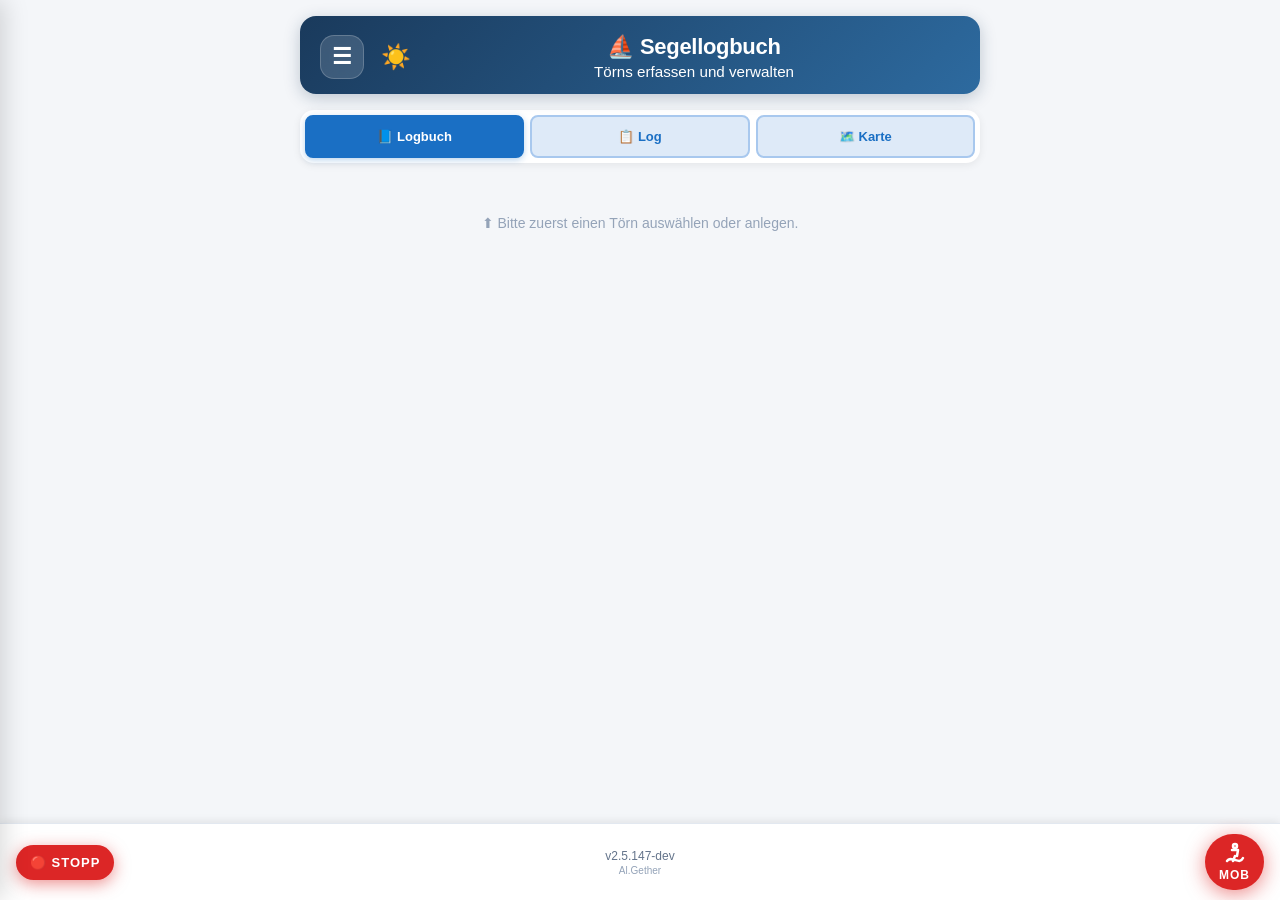
==== commit e7bb8554: "feat(pdf): Logbuch-PDF komplett neu – Deckblatt, Ereignisjournal, Routenkarte, Unterschrift + v2.5.1" ====
--- a/index.html
+++ b/index.html
@@ -507,6 +507,7 @@
             <button type="button" id="btn-track-csv-export" class="btn-export">📥 Track als CSV exportieren</button>
             <button type="button" id="btn-drucken"         class="btn-export">🖨 Drucken / PDF</button>
             <button type="button" id="btn-abschluss-druck" class="btn-export">📋 Törnabschluss / PDF</button>
+            <button type="button" onclick="logbuchPdfErstellen()" class="btn-export">📄 Logbuch PDF (rechtl.)</button>
         </div>
 
     </div><!-- /tab-statistik -->
@@ -654,6 +655,7 @@
 <!-- Druckbereich (nur beim Drucken sichtbar) -->
 <div id="druck-bereich"></div>
 <div id="abschluss-druck-bereich"></div>
+<div id="logbuch-pdf-bereich"></div>
 
 <!-- Notiz-Popup (erscheint nach jedem Schnell-Eintrag) -->
 <div id="notiz-popup-overlay" class="notiz-popup-overlay" style="display:none">
@@ -726,13 +728,13 @@
 </div>
 
 <script src="./leaflet.js"></script>
-<script src="storage.js?v=2.5.146-dev"></script>
-<script src="config.js?v=2.5.146-dev"></script>
-<script src="track.js?v=2.5.146-dev"></script>
-<script src="karte.js?v=2.5.146-dev"></script>
-<script src="statistik.js?v=2.5.146-dev"></script>
-<script src="modals.js?v=2.5.146-dev"></script>
-<script src="app.js?v=2.5.146-dev"></script>
+<script src="storage.js?v=2.5.147-dev"></script>
+<script src="config.js?v=2.5.147-dev"></script>
+<script src="track.js?v=2.5.147-dev"></script>
+<script src="karte.js?v=2.5.147-dev"></script>
+<script src="statistik.js?v=2.5.147-dev"></script>
+<script src="modals.js?v=2.5.147-dev"></script>
+<script src="app.js?v=2.5.147-dev"></script>
 <script>
 if ("serviceWorker" in navigator) {
     navigator.serviceWorker.register("sw.js")
--- a/style.css
+++ b/style.css
@@ -1784,6 +1784,7 @@
 
 #druck-bereich         { display: none; }
 #abschluss-druck-bereich { display: none; }
+#logbuch-pdf-bereich   { display: none; }
 
 /* --- Druck-Styles ----------------------------------------------- */
 
@@ -1791,6 +1792,7 @@
     body > * { display: none !important; }
     #druck-bereich           { display: block !important; }
     #abschluss-druck-bereich { display: block !important; }
+    #logbuch-pdf-bereich     { display: block !important; }
 
     body {
         font-family: Georgia, serif;
@@ -2664,3 +2666,42 @@
     border-color: #fff;
     color: #fff;
 }
+
+/* --- Logbuch-PDF ------------------------------------------------ */
+
+.lpdf-doc { font-family: Arial, sans-serif; font-size: 9pt; color: #000; }
+.lpdf-titel { font-size: 18pt; font-weight: 900; text-align: center; margin-bottom: 6mm; letter-spacing: 2px; }
+.lpdf-deckblatt { margin-bottom: 8mm; padding-bottom: 6mm; border-bottom: 2px solid #000; }
+.lpdf-section-titel { font-size: 11pt; font-weight: 700; margin: 4mm 0 2mm; border-bottom: 1px solid #000; }
+
+.lpdf-meta { width: 100%; border-collapse: collapse; margin-bottom: 4mm; }
+.lpdf-meta td { padding: 1.5mm 3mm; vertical-align: top; }
+.lpdf-meta td:first-child { width: 35mm; color: #555; }
+
+.lpdf-crew, .lpdf-stat { width: 100%; border-collapse: collapse; margin-bottom: 4mm; font-size: 8.5pt; }
+.lpdf-crew th, .lpdf-stat th { background: #e8e8e8; padding: 1.5mm 3mm; text-align: left; border: 0.5pt solid #ccc; }
+.lpdf-crew td, .lpdf-stat td { padding: 1.5mm 3mm; border: 0.5pt solid #ccc; }
+
+.lpdf-notizen { font-size: 8.5pt; color: #333; border-left: 3mm solid #ccc; padding-left: 3mm; margin-top: 3mm; }
+
+.lpdf-tabelle { width: 100%; border-collapse: collapse; font-size: 7.5pt; }
+.lpdf-tabelle th { background: #e8e8e8; padding: 1.5mm 2mm; border: 0.5pt solid #ccc; text-align: left; font-size: 7pt; }
+.lpdf-tabelle td { padding: 1.5mm 2mm; border: 0.5pt solid #ccc; vertical-align: top; }
+.lpdf-tabelle tr:nth-child(even) { background: #f9f9f9; }
+
+.lpdf-storniert { display: inline-block; background: #f97316; color: #fff; font-size: 6pt; font-weight: 700; padding: 0 2mm; border-radius: 2px; margin-left: 2mm; vertical-align: middle; }
+
+.lpdf-karte-seite { margin-top: 6mm; }
+.lpdf-signatur { display: flex; gap: 20mm; margin-top: 8mm; }
+.lpdf-signatur-block { flex: 1; font-size: 9pt; }
+.lpdf-signatur-linie { font-size: 8pt; color: #555; border-top: 1px solid #000; padding-top: 1mm; margin-top: 1mm; }
+.lpdf-unterschrift-row td { background: #f9f9f9; border-top: 1pt solid #e0e0e0; }
+
+@media print {
+    .lpdf-doc { margin: 0; padding: 0; }
+    .lpdf-journal { page-break-before: always; }
+    .lpdf-karte-seite { page-break-before: always; }
+    #lpdf-karte { height: 120mm !important; page-break-inside: avoid; isolation: isolate; }
+    .lpdf-tabelle { page-break-inside: auto; }
+    .lpdf-tabelle tr { page-break-inside: avoid; }
+}
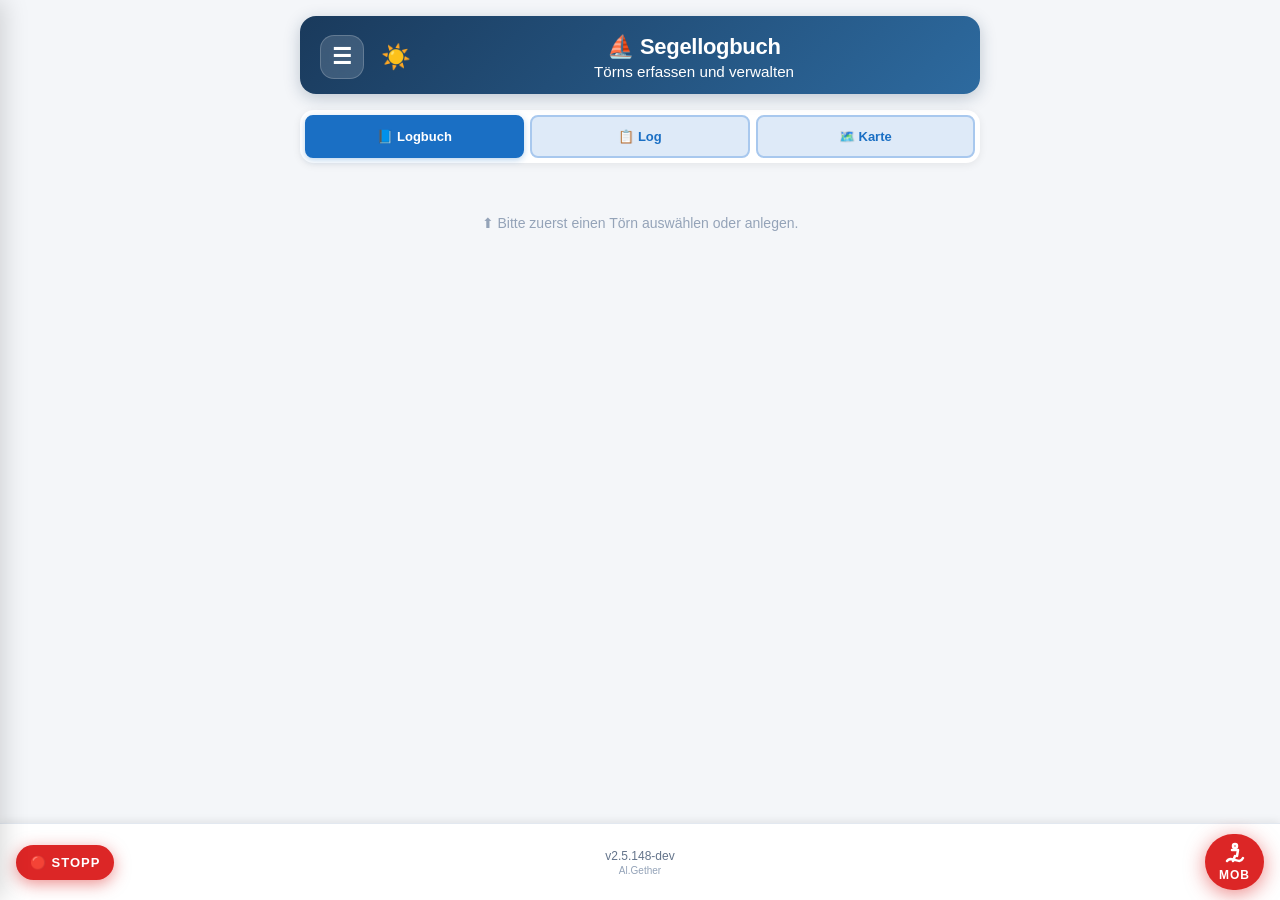
==== commit 6f780a79: "fix(pdf): Karte volle Größe – off-screen Init + invalidateSize + px statt mm + v2.5.148-dev Co-Autho" ====
--- a/index.html
+++ b/index.html
@@ -728,13 +728,13 @@
 </div>
 
 <script src="./leaflet.js"></script>
-<script src="storage.js?v=2.5.147-dev"></script>
-<script src="config.js?v=2.5.147-dev"></script>
-<script src="track.js?v=2.5.147-dev"></script>
-<script src="karte.js?v=2.5.147-dev"></script>
-<script src="statistik.js?v=2.5.147-dev"></script>
-<script src="modals.js?v=2.5.147-dev"></script>
-<script src="app.js?v=2.5.147-dev"></script>
+<script src="storage.js?v=2.5.148-dev"></script>
+<script src="config.js?v=2.5.148-dev"></script>
+<script src="track.js?v=2.5.148-dev"></script>
+<script src="karte.js?v=2.5.148-dev"></script>
+<script src="statistik.js?v=2.5.148-dev"></script>
+<script src="modals.js?v=2.5.148-dev"></script>
+<script src="app.js?v=2.5.148-dev"></script>
 <script>
 if ("serviceWorker" in navigator) {
     navigator.serviceWorker.register("sw.js")
--- a/style.css
+++ b/style.css
@@ -2701,7 +2701,7 @@
     .lpdf-doc { margin: 0; padding: 0; }
     .lpdf-journal { page-break-before: always; }
     .lpdf-karte-seite { page-break-before: always; }
-    #lpdf-karte { height: 120mm !important; page-break-inside: avoid; isolation: isolate; }
+    #lpdf-karte { height: 450px !important; page-break-inside: avoid; isolation: isolate; }
     .lpdf-tabelle { page-break-inside: auto; }
     .lpdf-tabelle tr { page-break-inside: avoid; }
 }
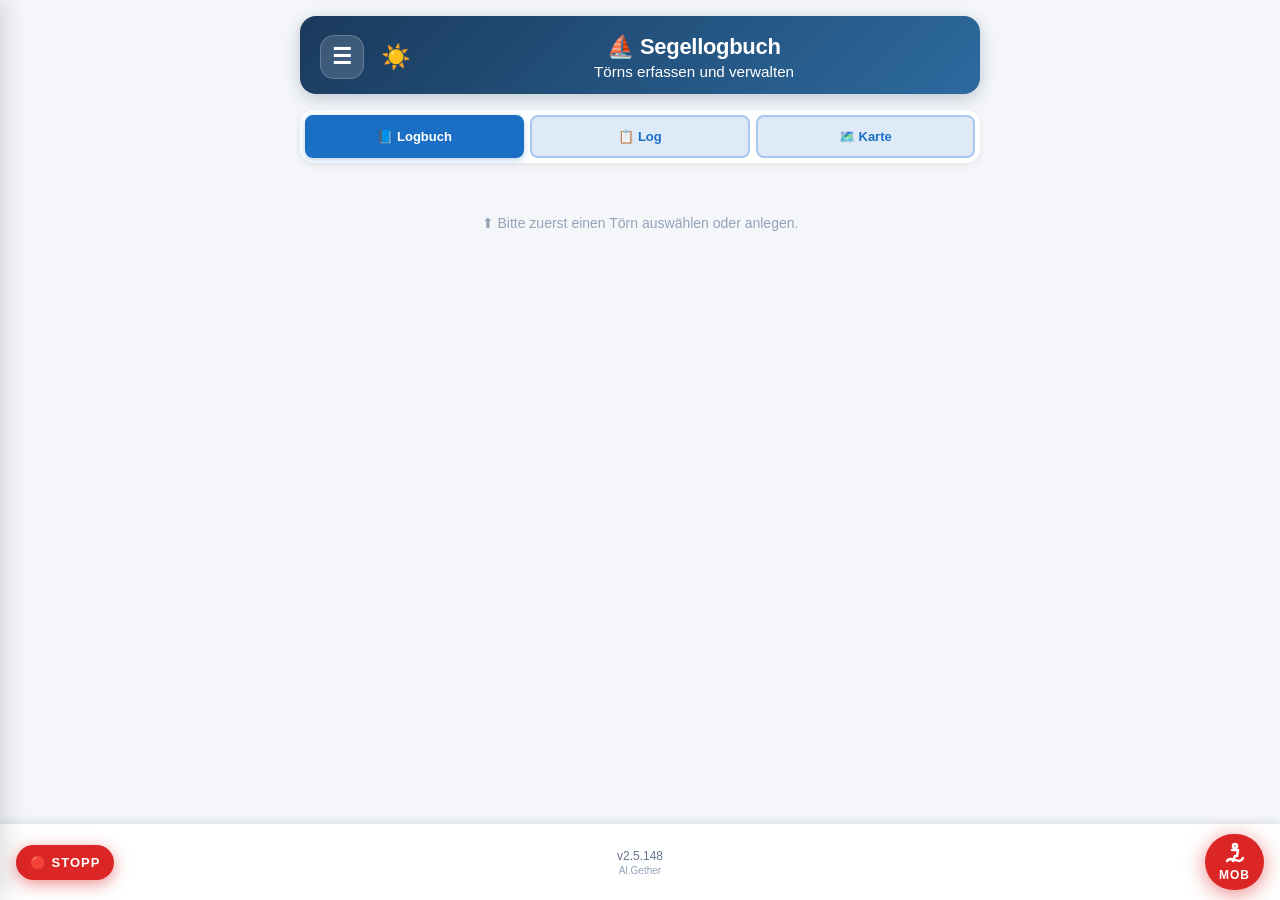
==== commit 07a6f3a8: "chore(release): Version 2.5.148 Co-Authored-By: Claude Sonnet 4.6 <noreply@anthropic.com>" ====
--- a/index.html
+++ b/index.html
@@ -728,13 +728,13 @@
 </div>
 
 <script src="./leaflet.js"></script>
-<script src="storage.js?v=2.5.148-dev"></script>
-<script src="config.js?v=2.5.148-dev"></script>
-<script src="track.js?v=2.5.148-dev"></script>
-<script src="karte.js?v=2.5.148-dev"></script>
-<script src="statistik.js?v=2.5.148-dev"></script>
-<script src="modals.js?v=2.5.148-dev"></script>
-<script src="app.js?v=2.5.148-dev"></script>
+<script src="storage.js?v=2.5.148"></script>
+<script src="config.js?v=2.5.148"></script>
+<script src="track.js?v=2.5.148"></script>
+<script src="karte.js?v=2.5.148"></script>
+<script src="statistik.js?v=2.5.148"></script>
+<script src="modals.js?v=2.5.148"></script>
+<script src="app.js?v=2.5.148"></script>
 <script>
 if ("serviceWorker" in navigator) {
     navigator.serviceWorker.register("sw.js")
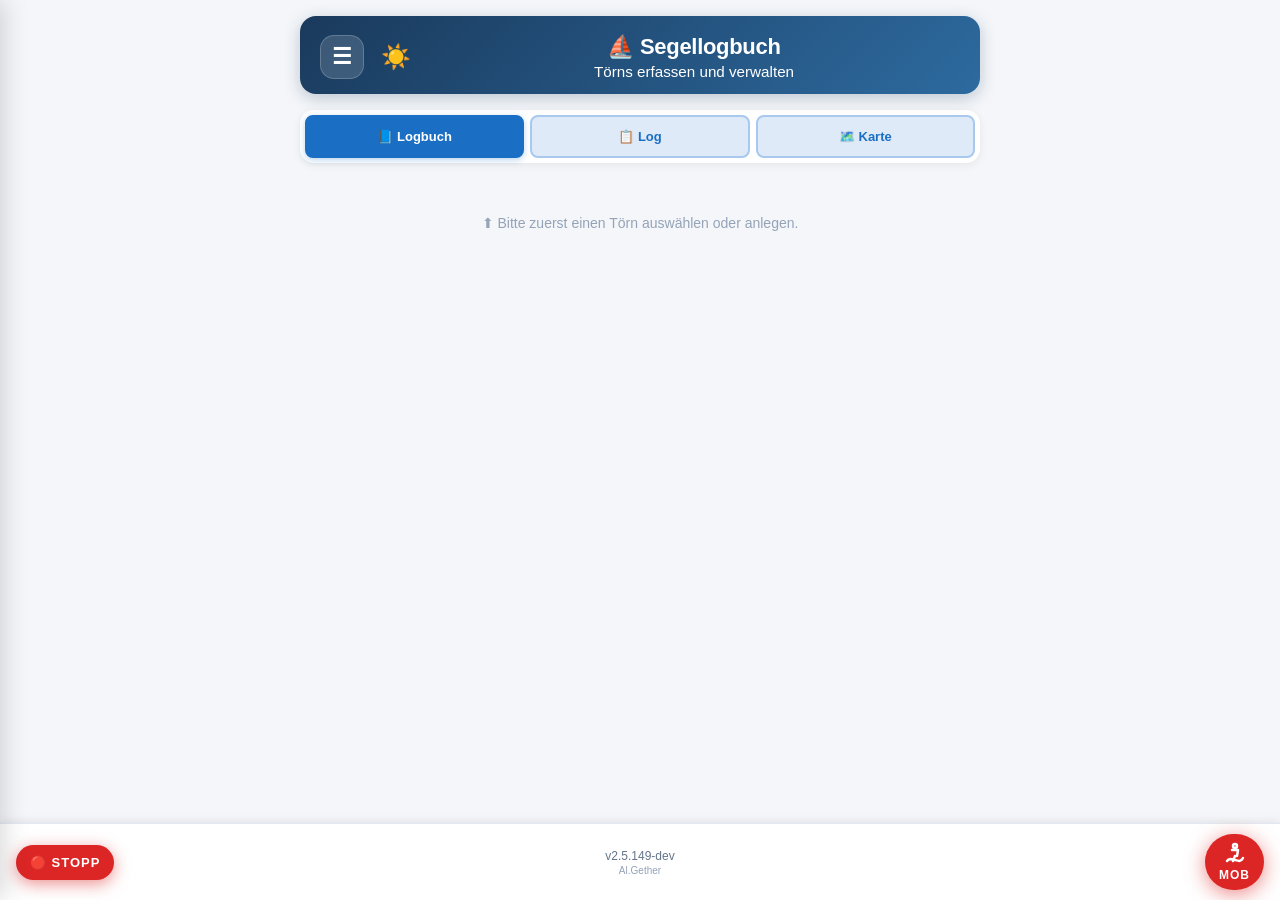
==== commit 86b87941: "fix(karte): Seekarte Live-Position – opensea-Modus auch für Live-Updates erlaubt + v2.5.149-dev Co-A" ====
--- a/index.html
+++ b/index.html
@@ -728,13 +728,13 @@
 </div>
 
 <script src="./leaflet.js"></script>
-<script src="storage.js?v=2.5.148"></script>
-<script src="config.js?v=2.5.148"></script>
-<script src="track.js?v=2.5.148"></script>
-<script src="karte.js?v=2.5.148"></script>
-<script src="statistik.js?v=2.5.148"></script>
-<script src="modals.js?v=2.5.148"></script>
-<script src="app.js?v=2.5.148"></script>
+<script src="storage.js?v=2.5.149-dev"></script>
+<script src="config.js?v=2.5.149-dev"></script>
+<script src="track.js?v=2.5.149-dev"></script>
+<script src="karte.js?v=2.5.149-dev"></script>
+<script src="statistik.js?v=2.5.149-dev"></script>
+<script src="modals.js?v=2.5.149-dev"></script>
+<script src="app.js?v=2.5.149-dev"></script>
 <script>
 if ("serviceWorker" in navigator) {
     navigator.serviceWorker.register("sw.js")
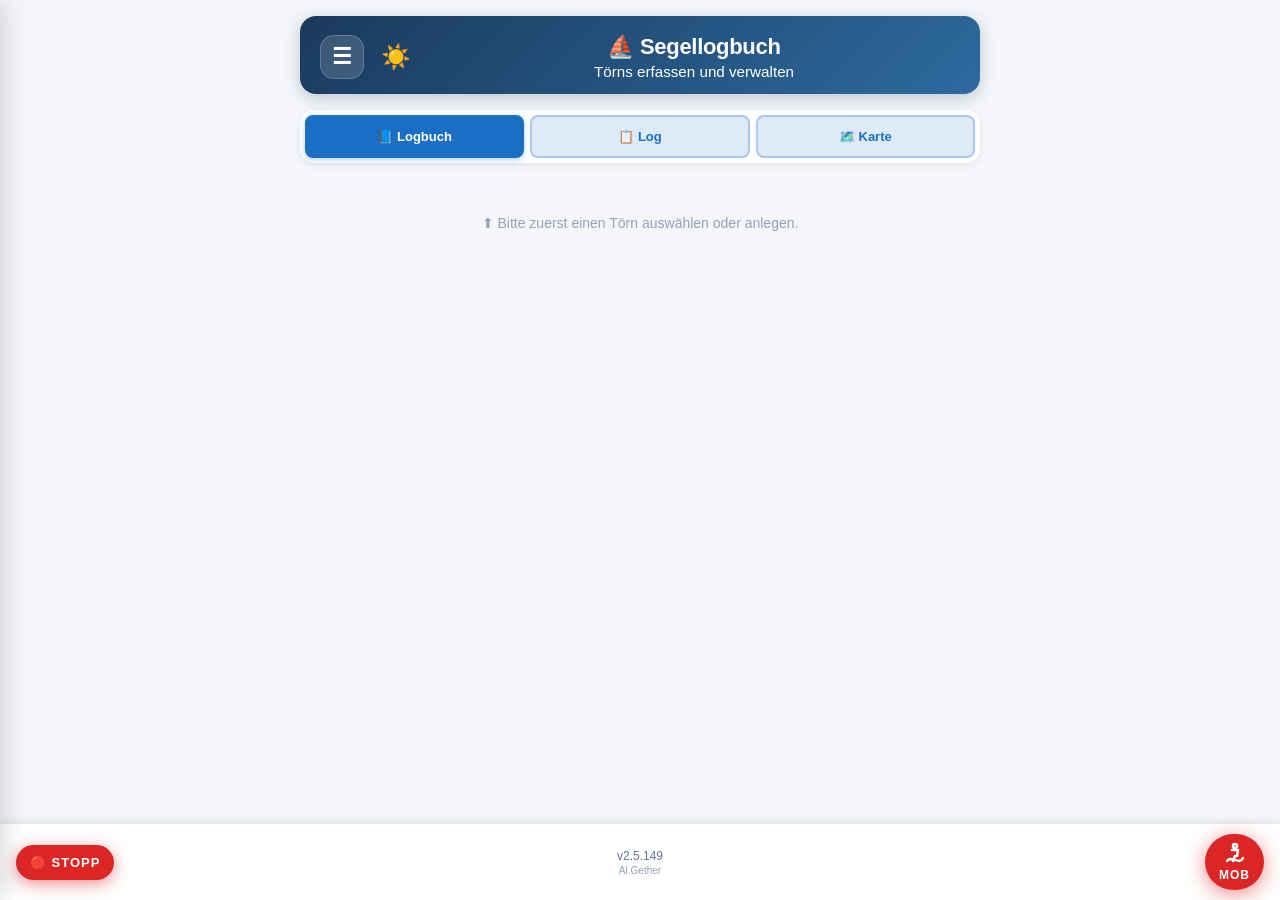
==== commit f4d18ad2: "chore(release): Version 2.5.149 Co-Authored-By: Claude Sonnet 4.6 <noreply@anthropic.com>" ====
--- a/index.html
+++ b/index.html
@@ -728,13 +728,13 @@
 </div>
 
 <script src="./leaflet.js"></script>
-<script src="storage.js?v=2.5.149-dev"></script>
-<script src="config.js?v=2.5.149-dev"></script>
-<script src="track.js?v=2.5.149-dev"></script>
-<script src="karte.js?v=2.5.149-dev"></script>
-<script src="statistik.js?v=2.5.149-dev"></script>
-<script src="modals.js?v=2.5.149-dev"></script>
-<script src="app.js?v=2.5.149-dev"></script>
+<script src="storage.js?v=2.5.149"></script>
+<script src="config.js?v=2.5.149"></script>
+<script src="track.js?v=2.5.149"></script>
+<script src="karte.js?v=2.5.149"></script>
+<script src="statistik.js?v=2.5.149"></script>
+<script src="modals.js?v=2.5.149"></script>
+<script src="app.js?v=2.5.149"></script>
 <script>
 if ("serviceWorker" in navigator) {
     navigator.serviceWorker.register("sw.js")
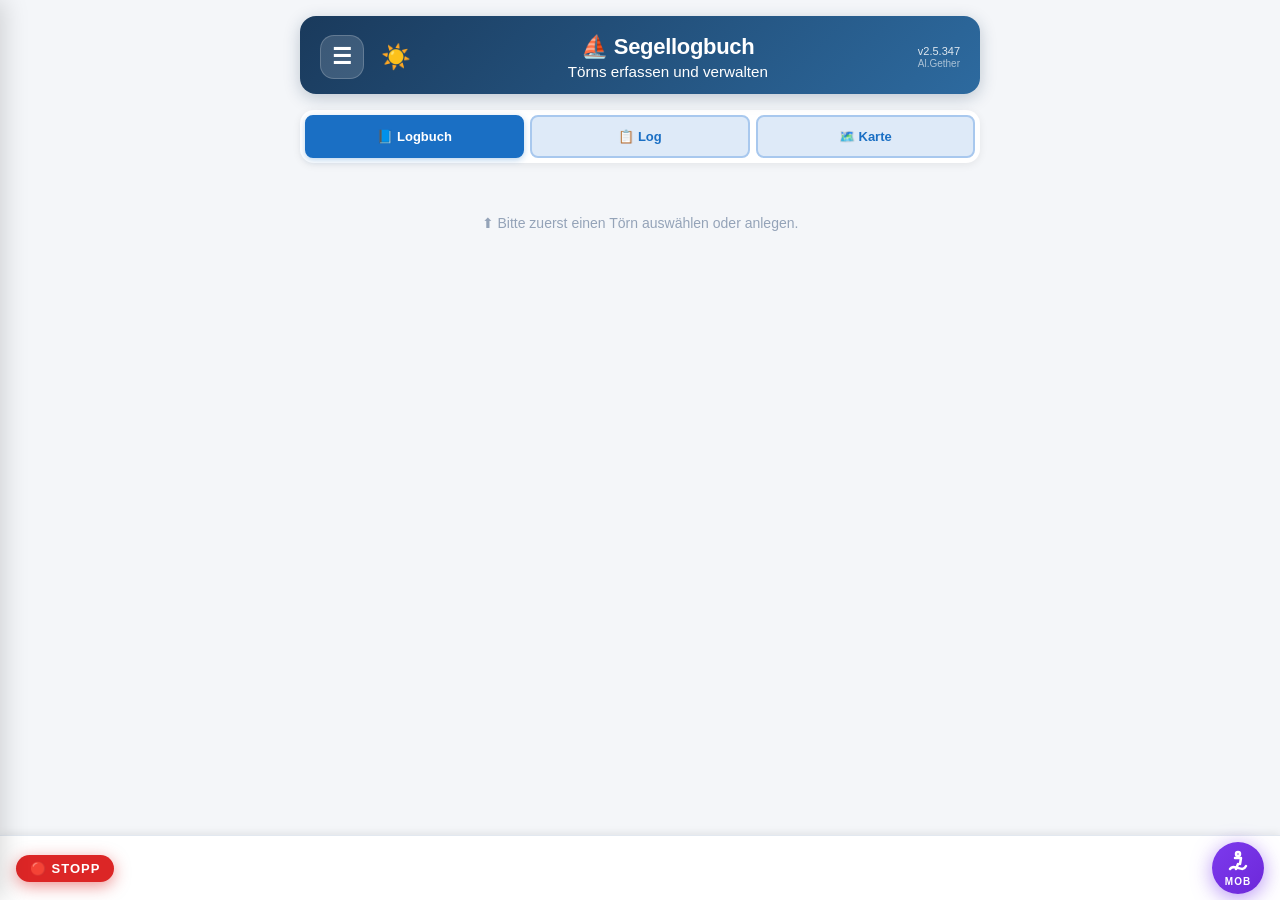
==== commit 01c8c00b: "Web-Version 2.5.347" ====
--- a/index.html
+++ b/index.html
@@ -2,13 +2,15 @@
 <html lang="de">
 <head>
     <meta charset="UTF-8">
+    <meta http-equiv="Content-Security-Policy" content="default-src 'self'; script-src 'self'; style-src 'self' 'unsafe-inline'; img-src 'self' data: blob: https://*.tile.openstreetmap.org https://tiles.openseamap.org https://ows.emodnet-bathymetry.eu; connect-src 'self' https://api.open-meteo.com https://archive-api.open-meteo.com https://marine-api.open-meteo.com https://nominatim.openstreetmap.org https://*.tile.openstreetmap.org https://tiles.openseamap.org https://ows.emodnet-bathymetry.eu; font-src 'self' data:; worker-src 'self'; object-src 'none'; base-uri 'self'; form-action 'none'">
     <title>Segellogbuch</title>
     <meta name="viewport" content="width=device-width, initial-scale=1.0, maximum-scale=1.0, user-scalable=no">
     <meta name="theme-color" content="#0f4c81">
     <link rel="manifest" href="manifest.json">
+    <link rel="icon" href="icon-192.png" type="image/png">
     <link rel="apple-touch-icon" href="icon-192.png">
-    <link rel="stylesheet" href="style.css">
-    <link rel="stylesheet" href="./leaflet.css">
+  <script type="module" crossorigin src="./assets/index-C78PNbLu.js"></script>
+  <link rel="stylesheet" crossorigin href="./assets/index-BvHhxH7o.css">
 </head>
 <body>
 
@@ -16,11 +18,16 @@
 
     <header>
         <div class="header-content">
-            <button type="button" id="btn-hamburger" class="btn-hamburger" onclick="hamburgerKlick()">☰</button>
-            <button type="button" id="btn-sonnenmodus" class="btn-sonnenmodus" onclick="sonnenmodusToggle()">☀️</button>
+            <button type="button" id="btn-hamburger" class="btn-hamburger" data-aktion="hamburgerKlick">☰</button>
+            <button type="button" id="btn-zurueck" class="btn-hamburger" data-aktion="zurueckZumHaupt" title="Zurück zum Logbuch" hidden>←</button>
+            <button type="button" id="btn-sonnenmodus" class="btn-sonnenmodus" data-aktion="sonnenmodusToggle">☀️</button>
             <div class="header-titel">
                 <h1>⛵ Segellogbuch</h1>
                 <p id="header-subtitle">Törns erfassen und verwalten</p>
+            </div>
+            <div class="header-meta">
+                <span id="version-label" class="bottom-bar-version" data-aktion="updateErzwingen"></span>
+                <span class="bottom-bar-autor">Al.Gether</span>
             </div>
         </div>
     </header>
@@ -32,51 +39,71 @@
     <div id="sidebar" class="sidebar">
         <div class="sidebar-top">
             <span class="sidebar-titel">⛵ Menü</span>
-            <button type="button" class="btn-sidebar-close" onclick="sidebarSchliessen()">✕</button>
+            <button type="button" class="btn-sidebar-close" data-aktion="sidebarSchliessen">✕</button>
         </div>
         <nav class="sidebar-nav">
-            <button type="button" class="sidebar-acc-header" onclick="sidebarAccToggle('acc-toern')">
+            <button type="button" class="sidebar-acc-header" data-aktion="sidebarAccToggle" data-wert="acc-toern">
                 <span>📋 Törn</span><span id="acc-toern-icon">▼</span>
             </button>
             <div id="acc-toern" class="sidebar-acc-body">
-                <button type="button" class="sidebar-acc-btn" onclick="seitenWechseln('tab-toern')">📋 Törn</button>
-                <button type="button" class="sidebar-acc-btn" onclick="seitenWechseln('tab-toernuebersicht')">🗂 Alle Törns</button>
-                <button type="button" class="sidebar-acc-btn" onclick="seitenWechseln('tab-crew')">👥 Crew</button>
+                <button type="button" class="sidebar-acc-btn" data-aktion="seitenWechseln" data-wert="tab-toern">📋 Törn</button>
+                <button type="button" class="sidebar-acc-btn" data-aktion="seitenWechseln" data-wert="tab-toernuebersicht">🗂 Alle Törns</button>
             </div>
 
             <div class="sidebar-acc-divider"></div>
 
-            <button type="button" class="sidebar-acc-header" onclick="sidebarAccToggle('acc-bord')">
+            <button type="button" class="sidebar-acc-header" data-aktion="sidebarAccToggle" data-wert="acc-bord">
                 <span>⚓ Bord</span><span id="acc-bord-icon">▶</span>
             </button>
             <div id="acc-bord" class="sidebar-acc-body" style="display:none">
-                <button type="button" class="sidebar-acc-btn" onclick="seitenWechseln('tab-sicherheit')">🛟 Sicherheit</button>
-                <button type="button" class="sidebar-acc-btn" onclick="seitenWechseln('tab-kontrolle')">✅ Tageskontrolle</button>
-                <button type="button" class="sidebar-acc-btn" onclick="schiffsfuehrerWechselnDialog(); sidebarSchliessen()">🧑‍✈️ Schiffsführer wechseln</button>
+                <button type="button" class="sidebar-acc-btn" data-aktion="seitenWechseln" data-wert="tab-sicherheit">🛟 Sicherheit</button>
+                <button type="button" class="sidebar-acc-btn" data-aktion="seitenWechseln" data-wert="tab-kontrolle">✅ Tageskontrolle</button>
+                <button type="button" class="sidebar-acc-btn" data-aktion="schiffsfuehrerWechselnDialog sidebarSchliessen">🧑‍✈️ Schiffsführer wechseln</button>
             </div>
 
             <div class="sidebar-acc-divider"></div>
 
-            <button type="button" class="sidebar-acc-header" onclick="sidebarAccToggle('acc-daten')">
-                <span>📊 Daten</span><span id="acc-daten-icon">▶</span>
+            <button type="button" class="sidebar-acc-header" data-aktion="sidebarAccToggle" data-wert="acc-auswertung">
+                <span>📄 Auswertungen</span><span id="acc-auswertung-icon">▼</span>
+            </button>
+            <div id="acc-auswertung" class="sidebar-acc-body">
+                <button type="button" class="sidebar-acc-btn" data-aktion="seitenWechseln" data-wert="tab-statistik">📊 Statistik</button>
+                <button type="button" class="sidebar-acc-btn" data-aktion="sidebarSchliessen logbuchPdfErstellen">📄 Logbuch-PDF</button>
+                <button type="button" class="sidebar-acc-btn" data-aktion="sidebarSchliessen tagesLogbuchPdfErstellen">📖 Tag-für-Tag-Logbuch (PDF)</button>
+                <button type="button" class="sidebar-acc-btn" data-aktion="sidebarSchliessen toernValidierenAnzeigen">🔍 Daten prüfen</button>
+                <button type="button" class="sidebar-acc-btn" data-aktion="sidebarSchliessen trackGpxExportieren">🗺️ Track als GPX</button>
+                <button type="button" class="sidebar-acc-btn" data-aktion="sidebarSchliessen logbuchCsvExportieren">⬇ Logbuch als CSV</button>
+            </div>
+
+            <div class="sidebar-acc-divider"></div>
+
+            <button type="button" class="sidebar-acc-header" data-aktion="sidebarAccToggle" data-wert="acc-navigation">
+                <span>🧭 Navigation</span><span id="acc-navigation-icon">▶</span>
+            </button>
+            <div id="acc-navigation" class="sidebar-acc-body" style="display:none">
+                <button type="button" class="sidebar-acc-btn" data-aktion="seitenWechseln" data-wert="tab-routenplanung">🧭 Routenplanung</button>
+                <button type="button" class="sidebar-acc-btn" data-aktion="seitenWechseln" data-wert="tab-trackliste">📍 Trackliste</button>
+            </div>
+
+            <div class="sidebar-acc-divider"></div>
+
+            <button type="button" class="sidebar-acc-header" data-aktion="sidebarAccToggle" data-wert="acc-daten">
+                <span>💾 Sicherung</span><span id="acc-daten-icon">▶</span>
             </button>
             <div id="acc-daten" class="sidebar-acc-body" style="display:none">
-                <button type="button" class="sidebar-acc-btn" onclick="seitenWechseln('tab-statistik')">📊 Statistik</button>
-                <button type="button" class="sidebar-acc-btn" onclick="seitenWechseln('tab-trackliste')">📍 Trackliste</button>
-                <button type="button" class="sidebar-acc-btn" onclick="trackCsvExportieren(); sidebarSchliessen()">📥 Track als CSV</button>
-                <button type="button" class="sidebar-acc-btn" onclick="datenExportierenDialog(); sidebarSchliessen()">📤 Daten exportieren</button>
-                <button type="button" class="sidebar-acc-btn" onclick="datenImportieren(); sidebarSchliessen()">📥 Daten importieren</button>
+                <button type="button" class="sidebar-acc-btn" data-aktion="datenExportierenDialog sidebarSchliessen">📤 Daten exportieren</button>
+                <button type="button" class="sidebar-acc-btn" data-aktion="datenImportieren sidebarSchliessen">📥 Daten importieren</button>
+                <button type="button" class="sidebar-acc-btn" data-aktion="trackCsvExportieren sidebarSchliessen">📥 Track als CSV</button>
             </div>
 
             <div class="sidebar-acc-divider"></div>
 
-            <button type="button" class="sidebar-acc-header" onclick="sidebarAccToggle('acc-system')">
+            <button type="button" class="sidebar-acc-header" data-aktion="sidebarAccToggle" data-wert="acc-system">
                 <span>⚙️ System</span><span id="acc-system-icon">▶</span>
             </button>
             <div id="acc-system" class="sidebar-acc-body" style="display:none">
-                <button type="button" class="sidebar-acc-btn" onclick="testdatenLaden()">🧪 Testdaten laden</button>
-                <button type="button" class="sidebar-acc-btn" onclick="seitenWechseln('tab-einstellungen')">⚙️ Einstellungen</button>
-                <button type="button" class="sidebar-acc-btn" onclick="updateErzwingen(); sidebarSchliessen()">🔄 Update erzwingen</button>
+                <button type="button" class="sidebar-acc-btn" data-aktion="seitenWechseln" data-wert="tab-einstellungen">⚙️ Einstellungen</button>
+                <button type="button" class="sidebar-acc-btn" data-aktion="updateErzwingen sidebarSchliessen">🔄 Update erzwingen</button>
             </div>
         </nav>
     </div>
@@ -161,39 +188,6 @@
             </div>
 
             <div class="card">
-                <h2>📝 Notizen</h2>
-                <div class="field">
-                    <textarea id="fld-notes" placeholder="Freie Notizen zum Törn…" rows="4"></textarea>
-                </div>
-            </div>
-
-            <button type="button" id="btn-speichern" class="btn-save">💾 Törn speichern</button>
-            <button type="button" id="btn-abschliessen" class="btn-abschliessen">🏁 Törn abschließen</button>
-
-        </div><!-- /form-section -->
-
-    </div><!-- /tab-toern -->
-
-    <!-- ═══ Alle Törns ════════════════════════════════════════════ -->
-    <div id="tab-toernuebersicht" class="tab-panel tab-hidden">
-        <div class="seite-header">
-            <button type="button" class="btn-zurueck" onclick="seitenWechseln(null)">← Zurück</button>
-            <h1 class="seite-titel">🗂 Alle Törns</h1>
-        </div>
-        <div id="toernuebersicht-scroll" style="overflow-y:auto">
-            <div id="toern-uebersicht"></div>
-        </div>
-    </div><!-- /tab-toernuebersicht -->
-
-    <!-- ═══ Tab 2: Crew ════════════════════════════════════════════ -->
-    <div id="tab-crew" class="tab-panel tab-hidden">
-
-        <div class="tab-leer" id="tab-crew-leer">
-            <p>⬆ Bitte zuerst einen Törn auswählen oder anlegen.</p>
-        </div>
-
-        <div id="tab-crew-inhalt" hidden>
-            <div class="card">
                 <h2>👥 Crew</h2>
                 <div class="crew-add-row">
                     <div class="field">
@@ -208,13 +202,36 @@
                 </div>
                 <ul id="crew-list"></ul>
             </div>
-        </div>
-
-    </div><!-- /tab-crew -->
+
+            <div class="card">
+                <h2>📝 Notizen</h2>
+                <div class="field">
+                    <textarea id="fld-notes" placeholder="Freie Notizen zum Törn…" rows="4"></textarea>
+                </div>
+            </div>
+
+            <button type="button" id="btn-speichern" class="btn-save">💾 Törn speichern</button>
+            <button type="button" id="btn-abschliessen" class="btn-abschliessen">🏁 Törn abschließen</button>
+
+        </div><!-- /form-section -->
+
+    </div><!-- /tab-toern -->
+
+    <!-- ═══ Alle Törns ════════════════════════════════════════════ -->
+    <div id="tab-toernuebersicht" class="tab-panel tab-hidden">
+        <div class="seite-header">
+            <button type="button" class="btn-zurueck" data-aktion="seitenWechseln">← Zurück</button>
+            <h1 class="seite-titel">🗂 Alle Törns</h1>
+        </div>
+        <div id="toernuebersicht-scroll" style="overflow-y:auto">
+            <div id="toern-uebersicht"></div>
+        </div>
+    </div><!-- /tab-toernuebersicht -->
+
 
     <div id="tab-sicherheit" class="tab-panel tab-hidden">
         <div class="seite-header">
-            <button type="button" class="btn-zurueck" onclick="seitenWechseln(null)">← Zurück</button>
+            <button type="button" class="btn-zurueck" data-aktion="seitenWechseln">← Zurück</button>
             <h1 class="seite-titel">🛟 Sicherheitseinweisung</h1>
         </div>
         <div id="sicherheit-leer" class="tab-leer">
@@ -265,14 +282,14 @@
                 <!-- Crew-Bestätigung -->
                 <div id="sicherheit-crew-liste" class="sicherheit-crew-liste"></div>
 
-                <button type="button" class="btn-primary" style="margin-top:1rem;width:100%" onclick="sicherheitAbschliessen()">✅ Einweisung abschließen &amp; ins Logbuch</button>
+                <button type="button" class="btn-primary" style="margin-top:1rem;width:100%" data-aktion="sicherheitAbschliessen">✅ Einweisung abschließen &amp; ins Logbuch</button>
             </div>
         </div>
     </div><!-- /tab-sicherheit -->
 
     <div id="tab-kontrolle" class="tab-panel tab-hidden">
         <div class="seite-header">
-            <button type="button" class="btn-zurueck" onclick="seitenWechseln(null)">← Zurück</button>
+            <button type="button" class="btn-zurueck" data-aktion="seitenWechseln">← Zurück</button>
             <h1 class="seite-titel">✅ Tageskontrolle</h1>
         </div>
         <div id="kontrolle-leer" class="tab-leer">
@@ -318,7 +335,7 @@
                     <textarea id="kontrolle-notiz" rows="3" placeholder="z.B. leicht Wasser in Bilge, Pumpe aktiviert…"></textarea>
                 </div>
 
-                <button type="button" class="btn-primary" style="margin-top:1rem;width:100%" onclick="kontrolleAbschliessen()">✅ Kontrolle abschließen &amp; ins Logbuch</button>
+                <button type="button" class="btn-primary" style="margin-top:1rem;width:100%" data-aktion="kontrolleAbschliessen">✅ Kontrolle abschließen &amp; ins Logbuch</button>
             </div>
         </div>
     </div><!-- /tab-kontrolle -->
@@ -327,9 +344,9 @@
     <div id="haupt-bereich">
 
     <nav class="haupt-tab-nav">
-        <button type="button" class="haupt-tab-btn haupt-tab-aktiv" data-tab="tab-logbuch" onclick="hauptTabWechseln('tab-logbuch')">📘 Logbuch</button>
-        <button type="button" class="haupt-tab-btn" data-tab="tab-log" onclick="hauptTabWechseln('tab-log')">📋 Log</button>
-        <button type="button" class="haupt-tab-btn" data-tab="tab-karte" onclick="hauptTabWechseln('tab-karte')">🗺️ Karte</button>
+        <button type="button" class="haupt-tab-btn haupt-tab-aktiv" data-tab="tab-logbuch" data-aktion="hauptTabWechseln" data-wert="tab-logbuch">📘 Logbuch</button>
+        <button type="button" class="haupt-tab-btn" data-tab="tab-log" data-aktion="hauptTabWechseln" data-wert="tab-log">📋 Log</button>
+        <button type="button" class="haupt-tab-btn" data-tab="tab-karte" data-aktion="hauptTabWechseln" data-wert="tab-karte">🗺️ Karte</button>
     </nav>
 
     <!-- Logbuch -->
@@ -341,79 +358,114 @@
 
         <div id="tab-logbuch-inhalt" hidden>
 
-            <!-- Sticky: Rudergänger + Segeln/Motor + Aktionsbuttons -->
+            <!-- Karte: permanenter Hintergrund des Logbuch-Tabs -->
+            <div id="logbuch-karte-container" class="logbuch-karte-container">
+                <div id="logbuch-karte"></div>
+                <div class="logbuch-karte-modus">
+                    <button type="button" id="logbuch-modus-kurs" class="filter-btn filter-btn-aktiv" data-aktion="logbuchKarteModusSetzen" data-wert="kurs">🧭</button>
+                    <button type="button" id="logbuch-modus-track" class="filter-btn" data-aktion="logbuchKarteModusSetzen" data-wert="track">🛰️</button>
+                    <button type="button" id="logbuch-modus-nord" class="filter-btn" data-aktion="logbuchKarteModusSetzen" data-wert="nord">⬆️</button>
+                    <button type="button" id="logbuch-zoom-plus" class="filter-btn logbuch-zoom-btn logbuch-zoom-erster" data-aktion="logbuchZoomen" data-wert="1" title="Hineinzoomen">+</button>
+                    <button type="button" id="logbuch-zoom-minus" class="filter-btn logbuch-zoom-btn" data-aktion="logbuchZoomen" data-wert="-1" title="Herauszoomen">−</button>
+                </div>
+                <button type="button" id="logbuch-recenter-btn" class="logbuch-recenter-btn" data-aktion="logbuchZurPositionZurueck" hidden>🎯 Zur Position</button>
+                <div id="logbuch-vmg-overlay" class="logbuch-vmg-overlay" hidden><span id="ls-vmg"></span></div>
+                <div id="logbuch-boot-overlay" class="logbuch-boot-overlay" hidden>
+                    <div class="logbuch-boot-heading-gruppe" id="logbuch-boot-heading-gruppe">
+                        <div class="logbuch-boot-linie" id="logbuch-boot-linie"></div>
+                        <div class="logbuch-boot-halo"></div>
+                        <svg class="logbuch-boot-icon" width="26" height="26" viewBox="0 0 26 26">
+                            <polygon points="13,2 20,22 13,17 6,22" fill="#0ea5e9" stroke="#fff" stroke-width="1.5"/>
+                        </svg>
+                    </div>
+                    <div class="logbuch-boot-cog-linie" id="logbuch-boot-cog-linie" hidden></div>
+                    <div class="logbuch-boot-sog" id="logbuch-boot-sog"></div>
+                </div>
+            </div>
+
+            <!-- Pille + aufklappbares Panel: Rudergänger + Segeln/Motor + Aktionsbuttons -->
             <div id="logbuch-sticky" class="logbuch-sticky" hidden>
+                <button type="button" id="logbuch-panel-pille" class="logbuch-panel-pille" data-aktion="logbuchPanelToggeln">
+                    <span id="logbuch-pille-avatar" class="logbuch-pille-avatar">?</span>
+                    <span id="logbuch-pille-text">—</span>
+                    <span id="logbuch-pille-chev" class="logbuch-pille-chev">▾</span>
+                </button>
+                <div id="logbuch-panel-inhalt" class="logbuch-panel-inhalt">
                 <div id="ruder-bar" class="ruder-bar">
-                    <button type="button" id="btn-rudergaenger" class="btn-rudergaenger" onclick="ruderDropdownToggeln()">👤 Rudergänger: —</button>
+                    <button type="button" id="btn-rudergaenger" class="btn-rudergaenger" data-aktion="ruderDropdownToggeln">👤 Rudergänger: —</button>
                     <div id="ruder-dropdown" class="ruder-dropdown" hidden></div>
                 </div>
                 <div id="zustand-bar" class="zustand-bar">
-                    <button type="button" id="btn-zustand-segeln" class="btn-zustand" onclick="zustandSetzen('segeln')">
+                    <button type="button" id="btn-zustand-segeln" class="btn-zustand" data-aktion="zustandSetzen" data-wert="segeln">
                         <svg width="20" height="20" viewBox="0 0 24 24" fill="none" stroke="currentColor" stroke-width="2" stroke-linecap="round" stroke-linejoin="round"><path d="M12 2L4 20h16L12 2z"/><line x1="4" y1="20" x2="20" y2="20"/></svg>
                         Segeln
                     </button>
-                    <button type="button" id="btn-zustand-motor" class="btn-zustand" onclick="zustandSetzen('motor')">
+                    <button type="button" id="btn-zustand-motor" class="btn-zustand" data-aktion="zustandSetzen" data-wert="motor">
                         <svg width="20" height="20" viewBox="0 0 24 24" fill="none" stroke="currentColor" stroke-width="2" stroke-linecap="round" stroke-linejoin="round"><rect x="2" y="7" width="20" height="10" rx="2"/><path d="M16 7V5a2 2 0 0 0-2-2h-4a2 2 0 0 0-2 2v2"/><line x1="12" y1="12" x2="12" y2="12"/></svg>
                         Motor
                     </button>
+                    <button type="button" id="btn-zustand-motorsegeln" class="btn-zustand btn-zustand-motorsegeln" data-aktion="motorsegelnBestaetigen">
+                        <svg width="16" height="16" viewBox="0 0 24 24" fill="currentColor"><polygon points="12 2 22 20 2 20"/></svg>
+                        <span style="font-size:11px;line-height:1.2">Motor&shy;segeln</span>
+                    </button>
                 </div>
 
                 <!-- Fahrt-Start Buttons (wenn gestoppt) -->
                 <div id="fahrt-start-bar" class="hafenmanover-bar" hidden>
-                    <button type="button" class="btn-hafenmanover btn-ablegen" onclick="notizUndSpeichern('Ablegen')">🚢 Ablegen</button>
-                    <button type="button" class="btn-hafenmanover btn-anker-lichten" onclick="notizUndSpeichern('Anker lichten')">⚓ Anker lichten</button>
-                    <button type="button" class="btn-hafenmanover btn-von-boje" onclick="notizUndSpeichern('Von Boje')">🔵 Von Boje</button>
+                    <button type="button" class="btn-hafenmanover btn-ablegen" data-aktion="notizUndSpeichern" data-wert="Ablegen">🚢 Ablegen</button>
+                    <button type="button" class="btn-hafenmanover btn-anker-lichten" data-aktion="notizUndSpeichern" data-wert="Anker lichten">⚓ Anker lichten</button>
+                    <button type="button" class="btn-hafenmanover btn-von-boje" data-aktion="notizUndSpeichern" data-wert="Von Boje">🔵 Von Boje</button>
                 </div>
 
                 <!-- Fahrt-Stopp Buttons (wenn unterwegs) -->
                 <div id="fahrt-stopp-bar" class="hafenmanover-bar">
-                    <button type="button" id="btn-anlegen" class="btn-hafenmanover btn-anlegen" onclick="notizUndSpeichern('Anlegen')">🏁 Anlegen</button>
-                    <button type="button" class="btn-hafenmanover btn-ankern" onclick="notizUndSpeichern('Ankern')">⚓ Ankern</button>
-                    <button type="button" class="btn-hafenmanover btn-an-boje" onclick="notizUndSpeichern('An Boje')">🔵 An Boje</button>
+                    <button type="button" id="btn-anlegen" class="btn-hafenmanover btn-anlegen" data-aktion="notizUndSpeichern" data-wert="Anlegen">🏁 Anlegen</button>
+                    <button type="button" class="btn-hafenmanover btn-ankern" data-aktion="notizUndSpeichern" data-wert="Ankern">⚓ Ankern</button>
+                    <button type="button" class="btn-hafenmanover btn-an-boje" data-aktion="notizUndSpeichern" data-wert="An Boje">🔵 An Boje</button>
                 </div>
 
                 <!-- Manöver-Schnellbuttons -->
                 <div id="manoever-grid" class="schnell-grid">
-                    <button type="button" id="btn-wende" class="btn-schnell-card" onclick="notizUndSpeichern('Wende')">
+                    <button type="button" id="btn-wende" class="btn-schnell-card btn-wende-card" data-aktion="notizUndSpeichern" data-wert="Wende">
                         <svg width="28" height="28" viewBox="0 0 24 24" fill="none" stroke="currentColor" stroke-width="2" stroke-linecap="round" stroke-linejoin="round"><path d="M3 7h11a5 5 0 0 1 0 10H5"/><polyline points="7 3 3 7 7 11"/></svg>
                         <span>↩️ Wende</span>
                     </button>
-                    <button type="button" id="btn-halse" class="btn-schnell-card" onclick="notizUndSpeichern('Halse')">
+                    <button type="button" id="btn-halse" class="btn-schnell-card btn-halse-card" data-aktion="notizUndSpeichern" data-wert="Halse">
                         <svg width="28" height="28" viewBox="0 0 24 24" fill="none" stroke="currentColor" stroke-width="2" stroke-linecap="round" stroke-linejoin="round"><path d="M21 7H10a5 5 0 0 0 0 10h9"/><polyline points="17 3 21 7 17 11"/></svg>
                         <span>↪️ Halse</span>
                     </button>
-                    <button type="button" id="btn-reffen" class="btn-schnell-card" onclick="reffenAuswaehlen()">
-                        <svg width="28" height="28" viewBox="0 0 24 24" fill="none" stroke="currentColor" stroke-width="2" stroke-linecap="round" stroke-linejoin="round"><path d="M3 9l9-7 9 7v11a2 2 0 0 1-2 2H5a2 2 0 0 1-2-2z"/><polyline points="9 22 9 12 15 12 15 22"/></svg>
-                        <span>⛵ Reffen</span>
+                    <button type="button" id="btn-reffen" class="btn-schnell-card" data-aktion="reffenAuswaehlen">
+                        <span id="btn-reffen-text">⛵ Reffen</span>
                     </button>
                 </div>
-                <div id="reffen-auswahl" hidden style="display:flex;gap:8px;margin-top:4px">
-                    <button type="button" class="btn-hafenmanover" onclick="reffenKlick('Reffen 1')" style="flex:1">⛵ Reff 1</button>
-                    <button type="button" class="btn-hafenmanover" onclick="reffenKlick('Reffen 2')" style="flex:1">⛵ Reff 2</button>
-                    <button type="button" class="btn-hafenmanover" onclick="reffenKlick('Reffen')" style="flex:1;opacity:0.7">⛵ Reffen</button>
+                <div id="reffen-auswahl" class="reffen-auswahl" style="display:flex;gap:8px">
+                    <button type="button" class="btn-hafenmanover reff-voll" data-reff-typ="Ausreffen" data-aktion="reffenKlick" data-wert="Ausreffen" style="flex:1">🟢 Reff: Voll</button>
+                    <button type="button" class="btn-hafenmanover reff-1" data-reff-typ="Reffen 1" data-aktion="reffenKlick" data-wert="Reffen 1" style="flex:1">🟡 Reff 1</button>
+                    <button type="button" class="btn-hafenmanover reff-2" data-reff-typ="Reffen 2" data-aktion="reffenKlick" data-wert="Reffen 2" style="flex:1">🟠 Reff 2</button>
+                    <button type="button" class="btn-hafenmanover reff-gen" data-reff-typ="Reffen" data-aktion="reffenKlick" data-wert="Reffen" style="flex:1">🟣 Reff</button>
                 </div>
 
                 <!-- Aktions-Zeile: Detail + Notiz -->
                 <div class="eintrag-aktionen-zeile">
-                    <button type="button" class="btn-detail-eintrag" onclick="logModalOeffnen()">✏️ Händisch</button>
-                    <button type="button" class="btn-detail-eintrag" onclick="notizZumLetztenManoever('Notiz')">📒 Log-Buch</button>
-                    <button type="button" id="btn-notiz-manoever" class="btn-notiz-manoever" onclick="notizZumLetztenManoever()">💬 Manöver</button>
+                    <button type="button" class="btn-detail-eintrag" data-aktion="logModalOeffnen">✏️ Händisch</button>
+                    <button type="button" class="btn-detail-eintrag" data-aktion="notizZumLetztenManoever" data-wert="Notiz">📒 Log-Buch</button>
+                    <button type="button" id="btn-notiz-manoever" class="btn-notiz-manoever" data-aktion="notizZumLetztenManoever">💬 Manöver</button>
                 </div>
 
                 <!-- Daten/Karte Toggle -->
                 <div id="logbuch-toggle-bar" style="display:flex;gap:8px;margin:4px 0 0">
-                    <button type="button" id="btn-logbuch-daten" class="logbuch-toggle-btn aktiv" onclick="logbuchAnsichtWechseln('daten')">📋 Daten</button>
-                    <button type="button" id="btn-logbuch-opensea" class="logbuch-toggle-btn" onclick="logbuchAnsichtWechseln('opensea')">⚓ See</button>
-                </div>
-
-            </div>
+                    <button type="button" id="btn-logbuch-daten" class="logbuch-toggle-btn" data-aktion="logbuchDatenToggeln">📋 Daten</button>
+                    <button type="button" id="btn-logbuch-tiefe" class="logbuch-toggle-btn" data-aktion="logbuchTiefeUmschalten">🌊 Tiefe</button>
+                    <button type="button" id="btn-logbuch-offline" class="logbuch-toggle-btn" data-aktion="logbuchGebietOfflineSpeichern">⬇️ Offline</button>
+                    <button type="button" id="btn-logbuch-ziel" class="logbuch-toggle-btn" data-aktion="logbuchZielModusToggeln">📍 Ziel setzen</button>
+                </div>
+                <div id="logbuch-offline-status" class="logbuch-offline-status"></div>
+                </div><!-- /logbuch-panel-inhalt -->
+            </div><!-- /logbuch-sticky -->
+
+            <!-- Speed/Krängung stehen jetzt in der zusammengeführten Footer-Pille (#footer-metrik) -->
 
             <div class="card" id="log-card">
-
-                <!-- Kompakte Karte (versteckt) -->
-                <div id="logbuch-karte-container" style="display:none;margin-bottom:10px">
-                    <div id="logbuch-karte" style="width:100%;border-radius:12px;overflow:hidden;border:1px solid var(--border)"></div>
-                </div>
 
                 <div id="logbuch-daten-scroll" style="overflow-y:auto">
 
@@ -423,20 +475,6 @@
                     <!-- Lade-Status (GPS + Wind Meldung) -->
                     <div id="log-lade-status" class="log-lade-status" hidden></div>
 
-                    <!-- Statusleiste (ganz unten, dezent) -->
-                    <div id="logbuch-status" class="logbuch-status" hidden>
-                        <span id="ls-modus"></span>
-                        <span id="ls-manoever-wrap" hidden><span class="ls-sep">·</span><span id="ls-manoever"></span></span>
-                        <span id="ls-wind-wrap" hidden><span class="ls-sep">·</span><select id="ls-wind-select" class="ls-ruder-select" title="Wind ändern"></select></span>
-                        <span id="ls-sog-wrap" hidden><span class="ls-sep">·</span><span id="ls-sog"></span></span>
-                        <span id="ls-nm-gesamt-wrap" hidden><span class="ls-sep">·</span><span id="ls-nm-gesamt"></span></span>
-                        <span id="ls-nm-heute-wrap" hidden><span class="ls-sep">·</span><span id="ls-nm-heute"></span></span>
-                        <span class="ls-sep">·</span>
-                        <span id="ls-track">🔴 Track aus</span>
-                        <span class="ls-sep">·</span>
-                        <span id="ls-seit"></span>
-                    </div>
-
                     <!-- Letzte Track-Punkte -->
                     <div id="letzte-trackpunkte" class="letzte-trackpunkte" hidden></div>
 
@@ -456,8 +494,8 @@
 
         <div id="tab-log-inhalt" hidden>
             <div class="filter-bar">
-                <button type="button" class="filter-btn filter-btn-aktiv" id="log-filter-gesamt" onclick="logFilterSetzen('gesamt')">Gesamt</button>
-                <button type="button" class="filter-btn" id="log-filter-heute" onclick="logFilterSetzen('heute')">Heute</button>
+                <button type="button" class="filter-btn filter-btn-aktiv" id="log-filter-gesamt" data-aktion="logFilterSetzen" data-wert="gesamt">Gesamt</button>
+                <button type="button" class="filter-btn" id="log-filter-heute" data-aktion="logFilterSetzen" data-wert="heute">Heute</button>
             </div>
             <div id="log-liste-scroll" style="overflow-y:auto">
                 <div id="log-liste"></div>
@@ -475,16 +513,25 @@
 
         <div id="tab-karte-inhalt" hidden>
             <div class="filter-bar">
-                <button type="button" class="filter-btn filter-btn-aktiv" id="karte-filter-gesamt" onclick="karteFilterSetzen('gesamt')">Gesamt</button>
-                <button type="button" class="filter-btn" id="karte-filter-heute" onclick="karteFilterSetzen('heute')">Heute</button>
-            </div>
-            <div class="karte-aktionen">
-                <button type="button" class="btn-karte-aktion" id="btn-track-punkt" onclick="trackPunktHinzufuegen()">📍 Track-Punkt hinzufügen</button>
-                <button type="button" class="btn-karte-aktion" id="btn-karte-bearbeiten" onclick="karteBearbeitenToggeln()">✏️ Bearbeiten</button>
-                <button type="button" class="btn-karte-aktion btn-track-loeschen" onclick="trackLoeschen()">🗑 Track löschen</button>
+                <button type="button" class="filter-btn filter-btn-aktiv" id="karte-filter-gesamt" data-aktion="karteFilterSetzen" data-wert="gesamt">Gesamt</button>
+                <button type="button" class="filter-btn" id="karte-filter-heute" data-aktion="karteFilterSetzen" data-wert="heute">Heute</button>
+                <button type="button" class="filter-btn" id="btn-karte-bearbeiten-start" data-aktion="karteBearbeitenModusToggeln">✏️ Track bearbeiten</button>
+            </div>
+            <div class="karte-aktionen" id="karte-aktionen-row" hidden>
+                <button type="button" class="btn-karte-aktion" id="btn-track-punkt" data-aktion="trackPunktHinzufuegen">📍 Track-Punkt hinzufügen</button>
+                <button type="button" class="btn-karte-aktion" data-aktion="trackVereinfachen">📉 Track vereinfachen</button>
+                <button type="button" class="btn-karte-aktion" data-aktion="trackVereinfachenRueckgaengig">↩️ Vereinfachen rückgängig</button>
+                <button type="button" class="btn-karte-aktion btn-track-loeschen" data-aktion="trackLoeschen">🗑 Track löschen</button>
+                <button type="button" class="btn-karte-aktion btn-karte-fertig" data-aktion="karteBearbeitenModusSetzen" data-wert="false">✅ Fertig</button>
                 <span id="karte-aktion-status" class="karte-aktion-status" hidden></span>
             </div>
-            <div id="haupt-karte" class="haupt-karte"></div>
+            <div id="haupt-karte-viewport" class="haupt-karte">
+                <div id="haupt-karte"></div>
+                <div class="haupt-karte-zoom">
+                    <button type="button" id="haupt-karte-zoom-plus">+</button>
+                    <button type="button" id="haupt-karte-zoom-minus">−</button>
+                </div>
+            </div>
         </div>
 
     </div><!-- /tab-karte -->
@@ -499,15 +546,9 @@
         </div>
 
         <div id="tab-statistik-inhalt" hidden>
+            <div id="statistik-datum-filter-container"></div>
             <div id="toern-statistik"></div>
-
-<div id="toern-abschluss"></div>
-            <button type="button" id="btn-csv-export"      class="btn-export">⬇ Export CSV</button>
-            <button type="button" id="btn-json-export"     class="btn-export">💾 Backup JSON</button>
-            <button type="button" id="btn-track-csv-export" class="btn-export">📥 Track als CSV exportieren</button>
-            <button type="button" id="btn-drucken"         class="btn-export">🖨 Drucken / PDF</button>
-            <button type="button" id="btn-abschluss-druck" class="btn-export">📋 Törnabschluss / PDF</button>
-            <button type="button" onclick="logbuchPdfErstellen()" class="btn-export">📄 Logbuch PDF (rechtl.)</button>
+            <div id="toern-abschluss"></div>
         </div>
 
     </div><!-- /tab-statistik -->
@@ -515,7 +556,7 @@
     <!-- ═══ Trackliste ════════════════════════════════════════════ -->
     <div id="tab-trackliste" class="tab-panel tab-hidden">
         <div class="seite-header">
-            <button type="button" class="btn-zurueck" onclick="seitenWechseln(null)">← Zurück</button>
+            <button type="button" class="btn-zurueck" data-aktion="seitenWechseln">← Zurück</button>
             <h1 class="seite-titel">📍 Trackliste</h1>
         </div>
         <div id="trackliste-scroll" style="overflow-y:auto">
@@ -538,17 +579,90 @@
         </div><!-- /trackliste-scroll -->
     </div><!-- /tab-trackliste -->
 
+    <!-- ═══ Routenplanung ══════════════════════════════════════════ -->
+    <div id="tab-routenplanung" class="tab-panel tab-hidden">
+        <div class="seite-header">
+            <button type="button" class="btn-zurueck" data-aktion="seitenWechseln">← Zurück</button>
+            <h1 class="seite-titel">🧭 Routenplanung</h1>
+        </div>
+
+        <div class="rp-toolbar">
+            <div class="rp-modus-switch">
+                <button type="button" class="filter-btn filter-btn-aktiv" id="rp-modus-route">🖊️ Route</button>
+                <button type="button" class="filter-btn" id="rp-modus-verfeinern">🧵 Verfeinern</button>
+                <button type="button" class="filter-btn" id="rp-modus-kreuzen">⛵ Kreuzen</button>
+            </div>
+            <div class="rp-toolbar-btns">
+                <button type="button" class="btn-karte-aktion" id="rp-einstellungen-btn">⚙️ Einstellungen</button>
+                <button type="button" class="btn-karte-aktion" id="rp-undo" disabled>↶ Rückgängig</button>
+                <button type="button" class="btn-karte-aktion" id="rp-neu-btn">🗺 Neu</button>
+                <button type="button" class="btn-karte-aktion" id="rp-speichern-btn">💾 Speichern</button>
+                <button type="button" class="btn-karte-aktion" id="rp-laden-btn">📂 Laden</button>
+                <button type="button" class="btn-karte-aktion" id="rp-drucken-btn">🖨 PDF</button>
+                <button type="button" class="btn-karte-aktion btn-track-loeschen" id="rp-aktive-loeschen-btn">🗑 Löschen</button>
+            </div>
+        </div>
+
+        <div id="rp-einstellungen" class="rp-einstellungen" hidden>
+            <label class="rp-feld">Ø-Speed
+                <span class="rp-feld-inp"><input type="number" id="rp-speed" min="0.5" step="0.5" value="5" inputmode="decimal"> kn</span>
+            </label>
+            <label class="rp-feld">Std./Tag (max)
+                <span class="rp-feld-inp"><input type="number" id="rp-stdtag" min="0" step="1" value="8" inputmode="numeric"> h</span>
+            </label>
+            <label class="rp-feld">Kreuz-Faktor
+                <span class="rp-feld-inp"><select id="rp-kreuzfaktor">
+                    <option value="1.2">leicht ×1,2</option>
+                    <option value="1.4" selected>normal ×1,4</option>
+                    <option value="1.6">hart ×1,6</option>
+                </select></span>
+            </label>
+            <label class="rp-feld">Punkte/Abschnitt
+                <span class="rp-feld-inp"><input type="number" id="rp-anzahl" min="1" max="50" step="1" value="4" inputmode="numeric"></span>
+            </label>
+            <button type="button" class="btn-karte-aktion" id="rp-ausduennen-btn">➖ Formpunkte ausdünnen</button>
+        </div>
+
+        <div id="rp-einfuegen-hint" class="rp-einfuegen-hint" hidden></div>
+
+        <div id="rp-karte-viewport" class="rp-karte-viewport">
+            <div id="rp-karte"></div>
+            <div class="haupt-karte-zoom">
+                <button type="button" id="rp-zoom-plus">+</button>
+                <button type="button" id="rp-zoom-minus">−</button>
+                <button type="button" id="rp-position-btn" title="Auf meine Position">🎯</button>
+            </div>
+        </div>
+
+        <div class="rp-panel">
+            <div id="rp-ergebnis" class="rp-ergebnis"></div>
+            <div id="rp-tagesplan" class="rp-tagesplan"></div>
+            <div id="rp-etappen" class="rp-etappen"></div>
+        </div>
+
+        <!-- Laden-Overlay -->
+        <div id="rp-laden-overlay" class="rp-laden-overlay" style="display:none">
+            <div class="rp-laden-box">
+                <div class="rp-laden-header">
+                    <strong>📂 Gespeicherte Routen</strong>
+                    <button type="button" class="rp-laden-close" id="rp-laden-schliessen-btn">✕</button>
+                </div>
+                <div id="rp-laden-liste" class="rp-laden-liste"></div>
+            </div>
+        </div>
+    </div><!-- /tab-routenplanung -->
+
     <!-- ═══ Einstellungen ══════════════════════════════════════════ -->
     <div id="tab-einstellungen" class="tab-panel tab-hidden">
         <div class="seite-header">
-            <button type="button" class="btn-zurueck" onclick="seitenWechseln(null)">← Zurück</button>
+            <button type="button" class="btn-zurueck" data-aktion="seitenWechseln">← Zurück</button>
             <h1 class="seite-titel">⚙️ Einstellungen</h1>
         </div>
         <div class="card einstellungen-card">
             <h2 class="einstellungen-gruppe-titel">📍 Track-Aufzeichnung</h2>
             <div class="einstellung-zeile">
                 <label class="einstellung-label" for="track-distanz-select">Track-Auflösung</label>
-                <select id="track-distanz-select" class="einstellung-select" onchange="trackDistanzSpeichern(parseFloat(this.value))">
+                <select id="track-distanz-select" class="einstellung-select">
                     <option value="0.05">0,05 nm (~93 m)</option>
                     <option value="0.1">0,1 nm (~185 m) Standard</option>
                     <option value="0.2">0,2 nm (~370 m)</option>
@@ -559,7 +673,7 @@
             </div>
             <div class="einstellung-zeile">
                 <label class="einstellung-label" for="track-accuracy-select">Max. GPS Ungenauigkeit</label>
-                <select id="track-accuracy-select" class="einstellung-select" onchange="trackAccuracySpeichern(parseFloat(this.value))">
+                <select id="track-accuracy-select" class="einstellung-select">
                     <option value="25">25 m (sehr genau)</option>
                     <option value="50">50 m (genau)</option>
                     <option value="100">100 m (Standard)</option>
@@ -568,7 +682,7 @@
             </div>
             <div class="einstellung-zeile">
                 <label class="einstellung-label" for="sog-schwelle-select">GPS-Jitter-Filter (SOG)</label>
-                <select id="sog-schwelle-select" class="einstellung-select" onchange="sogSchwelleSpeichern(parseFloat(this.value))">
+                <select id="sog-schwelle-select" class="einstellung-select">
                     <option value="0.05">0,05 kn</option>
                     <option value="0.1">0,1 kn (Standard)</option>
                     <option value="0.2">0,2 kn</option>
@@ -579,7 +693,7 @@
             </div>
             <div class="einstellung-zeile">
                 <label class="einstellung-label" for="track-intervall-select">Fallback-Intervall</label>
-                <select id="track-intervall-select" class="einstellung-select" onchange="trackIntervallSpeichern(parseFloat(this.value))">
+                <select id="track-intervall-select" class="einstellung-select">
                     <option value="30">0,5 min (30s)</option>
                     <option value="60">1 min (60s)</option>
                     <option value="90">1,5 min (90s)</option>
@@ -589,35 +703,60 @@
                 </select>
             </div>
         </div>
+        <div class="card einstellungen-card">
+            <h2 class="einstellungen-gruppe-titel">🗺️ Offline-Karten</h2>
+            <div id="offline-karten-gesamt" class="offline-karten-gesamt"></div>
+            <div id="offline-karten-karte" class="offline-karten-karte" hidden></div>
+            <div id="offline-karten-liste" class="offline-karten-liste"></div>
+            <p class="offline-karten-hinweis">Antippen zeigt das Gebiet rot auf der Karte. 🗑 fragt vorher nach.
+                Kacheln, die auch zu einem anderen Gebiet gehören, bleiben erhalten.</p>
+        </div>
     </div><!-- /tab-einstellungen -->
 
 
 </div><!-- /app -->
 
 <!-- Export-Dialog -->
-<div id="export-dialog-overlay" class="export-dialog-overlay" hidden onclick="exportDialogSchliessen()">
-    <div class="export-dialog" onclick="event.stopPropagation()">
+<div id="export-dialog-overlay" class="export-dialog-overlay" hidden data-aktion="exportDialogSchliessen">
+    <div class="export-dialog" data-aktion="">
         <h3>📤 Daten exportieren</h3>
-        <button type="button" class="btn-primary" onclick="datenExportAktivToern()">Aktiver Törn</button>
-        <button type="button" class="btn-secondary" onclick="datenExportAlle()">Alle Törns</button>
-        <button type="button" class="btn-secondary" onclick="exportDialogSchliessen()">Abbrechen</button>
+        <button type="button" class="btn-primary" data-aktion="datenExportAktivToern">Aktiver Törn</button>
+        <button type="button" class="btn-secondary" data-aktion="datenExportAlle">Alle Törns</button>
+        <button type="button" class="btn-secondary" data-aktion="exportDialogSchliessen">Abbrechen</button>
     </div>
 </div>
 
 <!-- Import File-Input (versteckt) -->
-<input type="file" id="import-file-input" accept=".json" style="display:none" onchange="datenImportVerarbeiten(event)">
-
-<!-- Fixe Leiste unten -->
+<input type="file" id="import-file-input" accept=".json" style="display:none">
+
+<!-- Fixe Leiste unten (auf dem Logbuch-Tab als schwebende Glas-Pille inkl. Speed/Krängung) -->
 <div class="bottom-bar">
+    <div id="footer-metrik">
+        <div class="fm-metrik">
+            <span class="fm-wert" id="ls-sog">—</span>
+            <span class="fm-label">Speed</span>
+        </div>
+        <div class="fm-metrik" id="ls-kraengung-box" data-aktion="kraengungErlauben kompassErlauben" style="cursor:pointer">
+            <span class="fm-wert" id="ls-kraengung">⛵ ?</span>
+            <span class="fm-label">Krängung</span>
+        </div>
+    </div>
     <div id="btn-fahrt-status" class="btn-fahrt-status btn-fahrt-stopp">
         <span id="btn-fahrt-status-text">STOPP</span>
     </div>
-    <div class="bottom-bar-mitte">
-        <span id="version-label" class="bottom-bar-version" onclick="updateErzwingen()"></span>
-        <span class="bottom-bar-autor">Al.Gether</span>
+    <div id="btn-fahrt-mitte" class="btn-fahrt-mitte" hidden>
+        <span class="btn-fahrt-mitte-zeile1" id="ls-mitte-zeile1">
+            <span id="ls-track" hidden></span>
+            <span id="ls-letztes-ereignis"></span>
+        </span>
+        <span class="btn-fahrt-mitte-zeile2">
+            <span id="ls-nm-heute-wrap" hidden><span id="ls-nm-heute"></span></span>
+            <span id="ls-mitte-sep2" hidden> · </span>
+            <span id="ls-manoever-wrap" hidden><span id="ls-manoever"></span></span>
+        </span>
     </div>
     <button type="button" id="btn-mob" class="btn-mob-float">
-        <svg width="28" height="28" viewBox="0 0 24 24" fill="none" stroke="currentColor" stroke-width="2.5" stroke-linecap="round" stroke-linejoin="round"><circle cx="12" cy="4" r="2"/><path d="M9 8h6l-1 6"/><path d="M4 19c2-3 4.5-2 8-1s6 2 8-2"/><line x1="12" y1="14" x2="10" y2="19"/></svg>
+        <svg width="24" height="24" viewBox="0 0 24 24" fill="none" stroke="currentColor" stroke-width="2.5" stroke-linecap="round" stroke-linejoin="round"><circle cx="12" cy="4" r="2"/><path d="M9 8h6l-1 6"/><path d="M4 19c2-3 4.5-2 8-1s6 2 8-2"/><line x1="12" y1="14" x2="10" y2="19"/></svg>
         <span>MOB</span>
     </button>
 </div>
@@ -626,9 +765,9 @@
 <div id="mob-overlay" class="mob-overlay" style="display:none">
     <div class="mob-overlay-content">
         <div class="mob-typ-bar">
-            <button id="mob-typ-mob"    class="mob-typ-btn aktiv" onclick="mobTypSetzen('mob')">🆘 MOB</button>
-            <button id="mob-typ-boje"   class="mob-typ-btn"       onclick="mobTypSetzen('boje')">🔵 Boje</button>
-            <button id="mob-typ-uebung" class="mob-typ-btn"       onclick="mobTypSetzen('uebung')">🎓 Übung</button>
+            <button id="mob-typ-mob"    class="mob-typ-btn aktiv" data-mob-typ="mob" type="button">🆘 MOB</button>
+            <button id="mob-typ-boje"   class="mob-typ-btn" data-mob-typ="boje" type="button">🔵 Boje</button>
+            <button id="mob-typ-uebung" class="mob-typ-btn" data-mob-typ="uebung" type="button">🎓 Übung</button>
         </div>
         <div class="mob-titel">🆘 MANN ÜBER BORD</div>
         <div class="mob-info-grid">
@@ -642,7 +781,7 @@
         <div class="mob-timer-box">
             Vergangen: <span id="mob-timer-wert" class="mob-timer-zahl">00:00</span>
         </div>
-        <button type="button" class="mob-geborgen-btn" onclick="mobGeborgen()">✅ GEBORGEN</button>
+        <button type="button" id="mob-geborgen" class="mob-geborgen-btn">✅ GEBORGEN</button>
         <textarea id="mob-notiz" class="mob-notiz-feld" placeholder="Notiz (optional)…" rows="2"></textarea>
         <details class="mob-mayday-details">
             <summary>📻 Mayday-Text (tippen zum öffnen)</summary>
@@ -652,11 +791,6 @@
     </div>
 </div>
 
-<!-- Druckbereich (nur beim Drucken sichtbar) -->
-<div id="druck-bereich"></div>
-<div id="abschluss-druck-bereich"></div>
-<div id="logbuch-pdf-bereich"></div>
-
 <!-- Notiz-Popup (erscheint nach jedem Schnell-Eintrag) -->
 <div id="notiz-popup-overlay" class="notiz-popup-overlay" style="display:none">
     <div class="notiz-popup-box">
@@ -665,10 +799,10 @@
         </div>
         <textarea id="notiz-text" class="notiz-text" placeholder="Notiz (optional)…" rows="3"></textarea>
         <div class="notiz-btn-zeile">
-            <button type="button" id="btn-notiz-mic" class="btn-notiz-aktion" onclick="notizMikrofonKlick()">🎤</button>
-            <button type="button" class="btn-notiz-aktion" onclick="notizTextLeeren()">🗑</button>
-            <button type="button" class="btn-secondary" onclick="notizPopupSchliessen()">✕ Schließen</button>
-            <button type="button" class="btn-notiz-speichern" onclick="notizPopupSpeichern()">💾 Speichern</button>
+            <button type="button" id="btn-notiz-mic" class="btn-notiz-aktion" data-aktion="notizMikrofonKlick">🎤</button>
+            <button type="button" class="btn-notiz-aktion" data-aktion="notizTextLeeren">🗑</button>
+            <button type="button" class="btn-secondary" data-aktion="notizPopupSchliessen">✕ Schließen</button>
+            <button type="button" class="btn-notiz-speichern" data-aktion="notizPopupSpeichern">💾 Speichern</button>
         </div>
     </div>
 </div>
@@ -696,6 +830,7 @@
                     <option>Wende</option>
                     <option>Halse</option>
                     <option>Reffen</option>
+                    <option>Ausreffen</option>
                 </select>
             </div>
             <div class="field">
@@ -727,30 +862,6 @@
     </div>
 </div>
 
-<script src="./leaflet.js"></script>
-<script src="storage.js?v=2.5.149"></script>
-<script src="config.js?v=2.5.149"></script>
-<script src="track.js?v=2.5.149"></script>
-<script src="karte.js?v=2.5.149"></script>
-<script src="statistik.js?v=2.5.149"></script>
-<script src="modals.js?v=2.5.149"></script>
-<script src="app.js?v=2.5.149"></script>
-<script>
-if ("serviceWorker" in navigator) {
-    navigator.serviceWorker.register("sw.js")
-        .catch(err => console.warn("SW-Registrierung fehlgeschlagen:", err));
-    navigator.serviceWorker.addEventListener("controllerchange", () => {
-        setTimeout(() => window.location.reload(), 1000);
-    });
-}
-/* Cache-Busting-Parameter nach Update-Reload entfernen */
-if (window.location.search.startsWith("?v=")) {
-    history.replaceState(null, "", window.location.pathname);
-}
-updateButtonInit();
-autoUpdatePruefen();
-_updateIntervalId = setInterval(autoUpdatePruefen, 30000);
-</script>
 
 <div id="trackpunkt-zeit-overlay" class="modal-overlay" style="display:none">
     <div class="modal-box" style="max-width:320px">
@@ -764,8 +875,8 @@
             <input type="date" id="trackpunkt-datum-input" style="font-size:1.1rem;text-align:center;width:100%">
         </div>
         <div class="log-modal-btns" style="margin-top:1rem">
-            <button type="button" class="btn-primary" onclick="trackpunktZeitBestaetigen()">✅ Setzen</button>
-            <button type="button" class="btn-secondary" onclick="trackpunktZeitAbbrechen()">Abbrechen</button>
+            <button type="button" class="btn-primary" data-aktion="trackpunktZeitBestaetigen">✅ Setzen</button>
+            <button type="button" class="btn-secondary" data-aktion="trackpunktZeitAbbrechen">Abbrechen</button>
         </div>
     </div>
 </div>
@@ -800,18 +911,67 @@
              border-radius:10px;background:#fff;touch-action:none;cursor:crosshair;
              margin-bottom:4px">
     </canvas>
-    <button type="button" onclick="sfCanvasLeeren()"
+    <button type="button" data-aktion="sfCanvasLeeren"
       style="font-size:0.8rem;background:none;border:none;color:var(--primary);
              cursor:pointer;padding:0;margin-bottom:14px">
       ✕ Unterschrift löschen
     </button>
 
     <div class="modal-btns">
-      <button type="button" class="modal-btn" onclick="schiffsfuehrerModalSchliessen()">Abbrechen</button>
-      <button type="button" class="modal-btn primary" onclick="schiffsfuehrerWechselnSpeichern()">Übernehmen</button>
+      <button type="button" class="modal-btn" data-aktion="schiffsfuehrerModalSchliessen">Abbrechen</button>
+      <button type="button" class="modal-btn primary" data-aktion="schiffsfuehrerWechselnSpeichern">Übernehmen</button>
     </div>
   </div>
 </div>
 
+<div id="event-bearbeiten-modal" class="modal-overlay" style="display:none">
+  <div class="modal-box" style="max-width:380px; width:92%">
+    <h2 style="margin-bottom:12px">✏️ Event bearbeiten</h2>
+
+    <label style="display:block;margin-bottom:4px;font-weight:600">Event</label>
+    <select id="eb-typ"
+      style="width:100%;box-sizing:border-box;padding:10px;border-radius:10px;
+             border:1.5px solid var(--border);font-size:1rem;margin-bottom:12px"></select>
+
+    <div style="display:flex;gap:8px;margin-bottom:12px">
+      <div style="flex:1">
+        <label style="display:block;margin-bottom:4px;font-weight:600">Datum</label>
+        <input id="eb-datum" type="date"
+          style="width:100%;box-sizing:border-box;padding:10px;border-radius:10px;
+                 border:1.5px solid var(--border);font-size:1rem">
+      </div>
+      <div style="flex:1">
+        <label style="display:block;margin-bottom:4px;font-weight:600">Zeit</label>
+        <input id="eb-zeit" type="time"
+          style="width:100%;box-sizing:border-box;padding:10px;border-radius:10px;
+                 border:1.5px solid var(--border);font-size:1rem">
+      </div>
+    </div>
+
+    <label style="display:block;margin-bottom:4px;font-weight:600">Ort</label>
+    <input id="eb-ort" type="text"
+      style="width:100%;box-sizing:border-box;padding:10px;border-radius:10px;
+             border:1.5px solid var(--border);font-size:1rem;margin-bottom:12px">
+
+    <label style="display:block;margin-bottom:4px;font-weight:600">Rudergänger</label>
+    <select id="eb-rudergaenger"
+      style="width:100%;box-sizing:border-box;padding:10px;border-radius:10px;
+             border:1.5px solid var(--border);font-size:1rem;margin-bottom:12px"></select>
+
+    <button type="button" class="modal-btn" style="margin-bottom:8px" data-aktion="eventBearbeitenPositionUebernehmen">📍 Position zum Zeitpunkt übernehmen</button>
+    <div id="eb-pos-preview" style="font-size:0.85rem;color:var(--text-muted);margin-bottom:12px"></div>
+
+    <label style="display:block;margin-bottom:4px;font-weight:600">Notiz</label>
+    <textarea id="eb-notiz" rows="3"
+      style="width:100%;box-sizing:border-box;padding:10px;border-radius:10px;
+             border:1.5px solid var(--border);font-size:1rem;margin-bottom:4px;resize:vertical"></textarea>
+
+    <div class="modal-btns">
+      <button type="button" class="modal-btn" data-aktion="eventBearbeitenModalSchliessen">Abbrechen</button>
+      <button type="button" class="modal-btn primary" data-aktion="eventBearbeitenSpeichern">Speichern</button>
+    </div>
+  </div>
+</div>
+
 </body>
 </html>
--- a/assets/index-BvHhxH7o.css
+++ b/assets/index-BvHhxH7o.css
@@ -0,0 +1 @@
+.leaflet-pane,.leaflet-tile,.leaflet-marker-icon,.leaflet-marker-shadow,.leaflet-tile-container,.leaflet-pane>svg,.leaflet-pane>canvas,.leaflet-zoom-box,.leaflet-image-layer,.leaflet-layer{position:absolute;top:0;left:0}.leaflet-container{overflow:hidden}.leaflet-tile,.leaflet-marker-icon,.leaflet-marker-shadow{-webkit-user-select:none;user-select:none;-webkit-user-drag:none}.leaflet-tile::selection{background:0 0}.leaflet-safari .leaflet-tile{image-rendering:-webkit-optimize-contrast}.leaflet-safari .leaflet-tile-container{-webkit-transform-origin:0 0;width:1600px;height:1600px}.leaflet-marker-icon,.leaflet-marker-shadow{display:block}.leaflet-container .leaflet-overlay-pane svg{max-width:none!important;max-height:none!important}.leaflet-container .leaflet-marker-pane img,.leaflet-container .leaflet-shadow-pane img,.leaflet-container .leaflet-tile-pane img,.leaflet-container img.leaflet-image-layer,.leaflet-container .leaflet-tile{width:auto;padding:0;max-width:none!important;max-height:none!important}.leaflet-container img.leaflet-tile{mix-blend-mode:plus-lighter}.leaflet-container.leaflet-touch-zoom{-ms-touch-action:pan-x pan-y;touch-action:pan-x pan-y}.leaflet-container.leaflet-touch-drag{-ms-touch-action:pinch-zoom;touch-action:none;touch-action:pinch-zoom}.leaflet-container.leaflet-touch-drag.leaflet-touch-zoom{-ms-touch-action:none;touch-action:none}.leaflet-container{-webkit-tap-highlight-color:transparent}.leaflet-container a{-webkit-tap-highlight-color:#33b5e566}.leaflet-tile{filter:inherit;visibility:hidden}.leaflet-tile-loaded{visibility:inherit}.leaflet-zoom-box{box-sizing:border-box;z-index:800;width:0;height:0}.leaflet-overlay-pane svg{-moz-user-select:none}.leaflet-pane{z-index:400}.leaflet-tile-pane{z-index:200}.leaflet-overlay-pane{z-index:400}.leaflet-shadow-pane{z-index:500}.leaflet-marker-pane{z-index:600}.leaflet-tooltip-pane{z-index:650}.leaflet-popup-pane{z-index:700}.leaflet-map-pane canvas{z-index:100}.leaflet-map-pane svg{z-index:200}.leaflet-vml-shape{width:1px;height:1px}.lvml{behavior:url(#default#VML);display:inline-block;position:absolute}.leaflet-control{z-index:800;pointer-events:visiblePainted;pointer-events:auto;position:relative}.leaflet-top,.leaflet-bottom{z-index:1000;pointer-events:none;position:absolute}.leaflet-top{top:0}.leaflet-right{right:0}.leaflet-bottom{bottom:0}.leaflet-left{left:0}.leaflet-control{float:left;clear:both}.leaflet-right .leaflet-control{float:right}.leaflet-top .leaflet-control{margin-top:10px}.leaflet-bottom .leaflet-control{margin-bottom:10px}.leaflet-left .leaflet-control{margin-left:10px}.leaflet-right .leaflet-control{margin-right:10px}.leaflet-fade-anim .leaflet-popup{opacity:0;transition:opacity .2s linear}.leaflet-fade-anim .leaflet-map-pane .leaflet-popup{opacity:1}.leaflet-zoom-animated{transform-origin:0 0}svg.leaflet-zoom-animated{will-change:transform}.leaflet-zoom-anim .leaflet-zoom-animated{-webkit-transition:-webkit-transform .25s cubic-bezier(0,0,.25,1);-moz-transition:-moz-transform .25s cubic-bezier(0,0,.25,1);transition:transform .25s cubic-bezier(0,0,.25,1)}.leaflet-zoom-anim .leaflet-tile,.leaflet-pan-anim .leaflet-tile{transition:none}.leaflet-zoom-anim .leaflet-zoom-hide{visibility:hidden}.leaflet-interactive{cursor:pointer}.leaflet-grab{cursor:-webkit-grab;cursor:-moz-grab;cursor:grab}.leaflet-crosshair,.leaflet-crosshair .leaflet-interactive{cursor:crosshair}.leaflet-popup-pane,.leaflet-control{cursor:auto}.leaflet-dragging .leaflet-grab,.leaflet-dragging .leaflet-grab .leaflet-interactive,.leaflet-dragging .leaflet-marker-draggable{cursor:move;cursor:-webkit-grabbing;cursor:-moz-grabbing;cursor:grabbing}.leaflet-marker-icon,.leaflet-marker-shadow,.leaflet-image-layer,.leaflet-pane>svg path,.leaflet-tile-container{pointer-events:none}.leaflet-marker-icon.leaflet-interactive,.leaflet-image-layer.leaflet-interactive,.leaflet-pane>svg path.leaflet-interactive,svg.leaflet-image-layer.leaflet-interactive path{pointer-events:visiblePainted;pointer-events:auto}.leaflet-container{outline-offset:1px;background:#ddd}.leaflet-container a{color:#0078a8}.leaflet-zoom-box{background:#ffffff80;border:2px dotted #38f}.leaflet-container{font-family:Helvetica Neue,Arial,Helvetica,sans-serif;font-size:.75rem;line-height:1.5}.leaflet-bar{border-radius:4px;box-shadow:0 1px 5px #000000a6}.leaflet-bar a{text-align:center;color:#000;background-color:#fff;border-bottom:1px solid #ccc;width:26px;height:26px;line-height:26px;text-decoration:none;display:block}.leaflet-bar a,.leaflet-control-layers-toggle{background-position:50%;background-repeat:no-repeat;display:block}.leaflet-bar a:hover,.leaflet-bar a:focus{background-color:#f4f4f4}.leaflet-bar a:first-child{border-top-left-radius:4px;border-top-right-radius:4px}.leaflet-bar a:last-child{border-bottom:none;border-bottom-right-radius:4px;border-bottom-left-radius:4px}.leaflet-bar a.leaflet-disabled{cursor:default;color:#bbb;background-color:#f4f4f4}.leaflet-touch .leaflet-bar a{width:30px;height:30px;line-height:30px}.leaflet-touch .leaflet-bar a:first-child{border-top-left-radius:2px;border-top-right-radius:2px}.leaflet-touch .leaflet-bar a:last-child{border-bottom-right-radius:2px;border-bottom-left-radius:2px}.leaflet-control-zoom-in,.leaflet-control-zoom-out{text-indent:1px;font:700 18px Lucida Console,Monaco,monospace}.leaflet-touch .leaflet-control-zoom-in,.leaflet-touch .leaflet-control-zoom-out{font-size:22px}.leaflet-control-layers{background:#fff;border-radius:5px;box-shadow:0 1px 5px #0006}.leaflet-control-layers-toggle{background-image:url(images/layers.png);width:36px;height:36px}.leaflet-retina .leaflet-control-layers-toggle{background-image:url(images/layers-2x.png);background-size:26px 26px}.leaflet-touch .leaflet-control-layers-toggle{width:44px;height:44px}.leaflet-control-layers .leaflet-control-layers-list,.leaflet-control-layers-expanded .leaflet-control-layers-toggle{display:none}.leaflet-control-layers-expanded .leaflet-control-layers-list{display:block;position:relative}.leaflet-control-layers-expanded{color:#333;background:#fff;padding:6px 10px 6px 6px}.leaflet-control-layers-scrollbar{padding-right:5px;overflow:hidden scroll}.leaflet-control-layers-selector{margin-top:2px;position:relative;top:1px}.leaflet-control-layers label{font-size:1.08333em;display:block}.leaflet-control-layers-separator{border-top:1px solid #ddd;height:0;margin:5px -10px 5px -6px}.leaflet-default-icon-path{background-image:url(images/marker-icon.png)}.leaflet-container .leaflet-control-attribution{background:#fffc;margin:0}.leaflet-control-attribution,.leaflet-control-scale-line{color:#333;padding:0 5px;line-height:1.4}.leaflet-control-attribution a{text-decoration:none}.leaflet-control-attribution a:hover,.leaflet-control-attribution a:focus{text-decoration:underline}.leaflet-attribution-flag{width:1em;height:.6669em;vertical-align:baseline!important;display:inline!important}.leaflet-left .leaflet-control-scale{margin-left:5px}.leaflet-bottom .leaflet-control-scale{margin-bottom:5px}.leaflet-control-scale-line{white-space:nowrap;box-sizing:border-box;text-shadow:1px 1px #fff;background:#fffc;border:2px solid #777;border-top:none;padding:2px 5px 1px;line-height:1.1}.leaflet-control-scale-line:not(:first-child){border-top:2px solid #777;border-bottom:none;margin-top:-2px}.leaflet-control-scale-line:not(:first-child):not(:last-child){border-bottom:2px solid #777}.leaflet-touch .leaflet-control-attribution,.leaflet-touch .leaflet-control-layers,.leaflet-touch .leaflet-bar{box-shadow:none}.leaflet-touch .leaflet-control-layers,.leaflet-touch .leaflet-bar{background-clip:padding-box;border:2px solid #0003}.leaflet-popup{text-align:center;margin-bottom:20px;position:absolute}.leaflet-popup-content-wrapper{text-align:left;border-radius:12px;padding:1px}.leaflet-popup-content{min-height:1px;margin:13px 24px 13px 20px;font-size:1.08333em;line-height:1.3}.leaflet-popup-content p{margin:1.3em 0}.leaflet-popup-tip-container{pointer-events:none;width:40px;height:20px;margin-top:-1px;margin-left:-20px;position:absolute;left:50%;overflow:hidden}.leaflet-popup-tip{pointer-events:auto;width:17px;height:17px;margin:-10px auto 0;padding:1px;transform:rotate(45deg)}.leaflet-popup-content-wrapper,.leaflet-popup-tip{color:#333;background:#fff;box-shadow:0 3px 14px #0006}.leaflet-container a.leaflet-popup-close-button{text-align:center;color:#757575;background:0 0;border:none;width:24px;height:24px;font:16px/24px Tahoma,Verdana,sans-serif;text-decoration:none;position:absolute;top:0;right:0}.leaflet-container a.leaflet-popup-close-button:hover,.leaflet-container a.leaflet-popup-close-button:focus{color:#585858}.leaflet-popup-scrolled{overflow:auto}.leaflet-oldie .leaflet-popup-content-wrapper{-ms-zoom:1}.leaflet-oldie .leaflet-popup-tip{-ms-filter:"progid:DXImageTransform.Microsoft.Matrix(M11=0.70710678, M12=0.70710678, M21=-0.70710678, M22=0.70710678)";width:24px;filter:progid:DXImageTransform.Microsoft.Matrix(M11=.707107, M12=.707107, M21=-.707107, M22=.707107);margin:0 auto}.leaflet-oldie .leaflet-control-zoom,.leaflet-oldie .leaflet-control-layers,.leaflet-oldie .leaflet-popup-content-wrapper,.leaflet-oldie .leaflet-popup-tip{border:1px solid #999}.leaflet-div-icon{background:#fff;border:1px solid #666}.leaflet-tooltip{color:#222;white-space:nowrap;-webkit-user-select:none;user-select:none;pointer-events:none;background-color:#fff;border:1px solid #fff;border-radius:3px;padding:6px;position:absolute;box-shadow:0 1px 3px #0006}.leaflet-tooltip.leaflet-interactive{cursor:pointer;pointer-events:auto}.leaflet-tooltip-top:before,.leaflet-tooltip-bottom:before,.leaflet-tooltip-left:before,.leaflet-tooltip-right:before{pointer-events:none;content:"";background:0 0;border:6px solid #0000;position:absolute}.leaflet-tooltip-bottom{margin-top:6px}.leaflet-tooltip-top{margin-top:-6px}.leaflet-tooltip-bottom:before,.leaflet-tooltip-top:before{margin-left:-6px;left:50%}.leaflet-tooltip-top:before{border-top-color:#fff;margin-bottom:-12px;bottom:0}.leaflet-tooltip-bottom:before{border-bottom-color:#fff;margin-top:-12px;margin-left:-6px;top:0}.leaflet-tooltip-left{margin-left:-6px}.leaflet-tooltip-right{margin-left:6px}.leaflet-tooltip-left:before,.leaflet-tooltip-right:before{margin-top:-6px;top:50%}.leaflet-tooltip-left:before{border-left-color:#fff;margin-right:-12px;right:0}.leaflet-tooltip-right:before{border-right-color:#fff;margin-left:-12px;left:0}@media print{.leaflet-control{-webkit-print-color-adjust:exact;-moz-print-color-adjust:exact;print-color-adjust:exact}}*,:before,:after{box-sizing:border-box;margin:0;padding:0}[hidden]{display:none!important}body{color:#1e293b;overscroll-behavior:none;background:#f4f6f9;min-height:100vh;padding:16px;font-family:-apple-system,BlinkMacSystemFont,Segoe UI,sans-serif;position:relative}.app{max-width:680px;margin:0 auto;padding-bottom:110px}header{color:#fff;z-index:60;background:linear-gradient(135deg,#1a3a5c 0%,#2d6a9f 100%);border-radius:16px;margin-bottom:16px;padding:18px 20px 14px;position:sticky;top:0;box-shadow:0 4px 16px #1a3a5c40}.header-content{align-items:center;gap:10px;display:flex}.header-titel{text-align:center;flex:1}.header-meta{flex-direction:column;flex-shrink:0;align-items:flex-end;gap:1px;display:flex}.header-meta .bottom-bar-version{color:#ffffffd9;font-size:11px}.header-meta .bottom-bar-version.update-verfuegbar{color:#4ade80}.header-meta .bottom-bar-autor{color:#fff9;font-size:10px}header h1{letter-spacing:-.3px;font-size:22px;font-weight:800}header p{opacity:1;color:#fff;margin-top:3px;font-size:.95rem;font-weight:500}.btn-hamburger{-webkit-backdrop-filter:blur(8px);color:#fff;cursor:pointer;background:#ffffff26;border:1px solid #fff3;border-radius:14px;flex-shrink:0;justify-content:center;align-items:center;width:44px;height:44px;font-size:22px;line-height:1;transition:background .15s;display:flex}.btn-hamburger:active{background:#ffffff4d}.btn-hamburger[hidden]{display:none}.sidebar-overlay{z-index:700;cursor:pointer;-webkit-tap-highlight-color:transparent;background:#0f172a80;display:none;position:fixed;top:0;bottom:0;left:0;right:0}.sidebar-overlay.sidebar-open{display:block}.sidebar{z-index:701;background:#fff;flex-direction:column;width:260px;max-width:80vw;transition:transform .25s;display:flex;position:fixed;top:0;bottom:0;left:0;transform:translate(-100%);box-shadow:4px 0 24px #00000026}.sidebar.sidebar-open{transform:translate(0)}.sidebar-top{color:#fff;background:linear-gradient(135deg,#1a3a5c 0%,#2d6a9f 100%);justify-content:space-between;align-items:center;padding:18px 16px 14px;display:flex}.sidebar-titel{font-size:17px;font-weight:800}.btn-sidebar-close{color:#fff;cursor:pointer;background:#ffffff26;border:none;border-radius:8px;justify-content:center;align-items:center;width:36px;height:36px;font-size:18px;display:flex}.btn-sidebar-close:active{background:#ffffff4d}.sidebar-nav{flex-direction:column;flex:1;padding:12px 0;display:flex}.sidebar-btn{color:#334155;cursor:pointer;text-align:left;background:0 0;border:none;border-left:3px solid #0000;border-radius:0;align-items:center;gap:12px;padding:16px 20px;font-size:16px;font-weight:600;transition:background .12s;display:flex}.sidebar-btn:active{background:#f1f5f9}.sidebar-btn.sidebar-aktiv{color:#1a3a5c;background:#eff6ff;border-left-color:#1a3a5c;font-weight:700}.seite-header{align-items:center;gap:12px;padding:12px 16px 0;display:flex}.btn-zurueck{color:#1a3a5c;cursor:pointer;background:0 0;border:none;padding:6px 0;font-size:15px;font-weight:600}.seite-titel{color:#1a3a5c;margin:0;font-size:18px;font-weight:700}.einstellungen-card{margin:12px 16px}.einstellungen-gruppe-titel{color:#64748b;text-transform:uppercase;letter-spacing:.04em;margin:0 0 12px;font-size:14px;font-weight:700}.einstellung-zeile{justify-content:space-between;align-items:center;gap:12px;padding:4px 0;display:flex}.einstellung-label{color:#1e293b;font-size:15px;font-weight:600}.einstellung-select{color:#1a3a5c;cursor:pointer;background:#f8fafc;border:1.5px solid #cbd5e1;border-radius:10px;min-width:160px;padding:8px 12px;font-size:14px;font-weight:600}.einstellung-select:focus{border-color:#1a3a5c;outline:none}.offline-karten-gesamt{color:#1e293b;margin-bottom:10px;font-size:14px;font-weight:600}.offline-karten-karte{border:1px solid #cbd5e1;border-radius:10px;height:240px;margin-bottom:10px;overflow:hidden}.offline-gebiet-zeile{cursor:pointer;border:1.5px solid #0000;border-radius:10px;align-items:center;gap:10px;padding:8px;display:flex}.offline-gebiet-zeile+.offline-gebiet-zeile{margin-top:4px}.offline-gebiet-zeile.aktiv{background:#fef2f2;border-color:#dc2626}.offline-gebiet-nr{color:#fff;background:#3b82f6;border-radius:50%;flex:0 0 26px;justify-content:center;align-items:center;height:26px;font-size:13px;font-weight:700;display:flex}.offline-gebiet-zeile.aktiv .offline-gebiet-nr{background:#dc2626}.offline-gebiet-rest .offline-gebiet-nr{background:#94a3b8}.offline-gebiet-text{color:#1e293b;flex:1;min-width:0;font-size:14px;line-height:1.35}.offline-gebiet-text small{color:#64748b;font-size:12px}.offline-gebiet-loeschen{cursor:pointer;background:#fee2e2;border:none;border-radius:8px;flex:none;padding:6px 10px;font-size:18px}.offline-karten-hinweis{color:#64748b;margin:10px 0 0;font-size:12px}.offline-gebiet-label{color:#1a3a5c;box-shadow:none;background:#fff;border:1.5px solid #3b82f6;border-radius:50%;padding:0 6px;font-weight:700}.offline-gebiet-label:before{display:none}.toern-bar{align-items:center;gap:8px;margin-bottom:16px;display:flex}.toern-bar select{color:#1e293b;background:#fff;border:1px solid #cbd5e1;border-radius:10px;flex:1;padding:10px 12px;font-size:16px}button{cursor:pointer;border:none;border-radius:16px;padding:10px 16px;font-family:inherit;font-size:14px;font-weight:700;transition:opacity .15s,box-shadow .15s}button:active{opacity:.75}.btn-primary{color:#fff;background:linear-gradient(135deg,#1a3a5c 0%,#2d6a9f 100%);box-shadow:0 2px 8px #1a3a5c40}.btn-danger{color:#fff;background:#dc2626}.btn-secondary{color:#334155;background:#e2e8f0}.btn-save{color:#fff;background:linear-gradient(135deg,#059669 0%,#10b981 100%);border-radius:16px;width:100%;margin-top:8px;padding:13px;font-size:16px;box-shadow:0 2px 8px #05966940}.btn-abschliessen{color:#fff;cursor:pointer;background:linear-gradient(135deg,#e8841a 0%,#f59e0b 100%);border:none;border-radius:16px;width:100%;margin-top:8px;padding:12px;font-size:15px;font-weight:700;box-shadow:0 2px 8px #e8841a4d}.btn-abschliessen:active{opacity:.85}.btn-export{color:#334155;background:#e2e8f0;border-radius:12px;width:100%;margin-top:6px;padding:11px;font-size:14px}.tab-nav{z-index:50;background:#dde3ec;border-radius:14px;gap:4px;margin-bottom:16px;padding:4px;display:flex;position:sticky;top:0}.tab-btn{color:#64748b;cursor:pointer;white-space:nowrap;background:0 0;border:none;border-radius:10px;flex:1;min-height:52px;padding:10px 2px;font-size:13px;font-weight:600;transition:background .15s,color .15s}.tab-btn:active{background:#00000012}.tab-btn.tab-aktiv{color:#fff;background:linear-gradient(135deg,#1a3a5c 0%,#2d6a9f 100%);font-weight:700;box-shadow:0 2px 8px #1a3a5c59}.tab-panel{display:block}.tab-hidden{display:none!important}.tab-leer{text-align:center;color:#94a3b8;padding:40px 16px;font-size:14px}.eintrag-aktionen-zeile{gap:8px;margin-top:4px;display:flex}.btn-detail-eintrag{color:#475569;cursor:pointer;background:#f8fafc;border:2px solid #cbd5e1;border-radius:10px;flex:1;padding:11px 8px;font-size:11px;font-weight:600;transition:background .15s,box-shadow .15s;box-shadow:0 1px 4px #00000014}.btn-detail-eintrag:active{box-shadow:none;background:#e2e8f0}.btn-notiz-manoever{color:#475569;cursor:pointer;background:#f8fafc;border:2px solid #cbd5e1;border-radius:10px;flex:1;padding:11px 8px;font-size:11px;font-weight:600;transition:background .15s,color .15s,border-color .15s,box-shadow .15s;box-shadow:0 1px 4px #00000014}.btn-notiz-manoever:active{box-shadow:none;background:#e2e8f0}@keyframes notiz-hinweis-blink{0%,to{color:#475569;background:#f1f5f9;border-color:#cbd5e1}50%{color:#fff;background:#e8841a;border-color:#e8841a}}.btn-notiz-blinkt{animation:1s ease-in-out 5 notiz-hinweis-blink}.log-vorschau{border-top:1px solid #e2e8f0;flex-direction:column;gap:3px;margin-top:8px;padding-top:6px;display:flex}.log-vorschau-zeile{color:#64748b;align-items:center;gap:8px;padding:3px 2px;font-size:12px;display:flex}.log-vorschau-zeit{font-variant-numeric:tabular-nums;color:#94a3b8;min-width:36px}.log-vorschau-info{white-space:nowrap;text-overflow:ellipsis;flex:1;overflow:hidden}.log-modal-box{text-align:left;width:100%;max-width:440px;max-height:90vh;overflow-y:auto}.log-modal-box h2{text-align:left;margin-bottom:14px}.log-modal-felder{flex-direction:column;gap:10px;margin-bottom:14px;display:flex}.log-modal-btns{flex-direction:column;gap:8px;display:flex}.btn-primary{color:#fff;cursor:pointer;background:linear-gradient(135deg,#1a3a5c 0%,#2d6a9f 100%);border:none;border-radius:16px;width:100%;padding:12px;font-size:15px;font-weight:700;box-shadow:0 2px 8px #1a3a5c40}.btn-primary:active{opacity:.85}.log-lade-status{justify-content:center;align-items:center;height:28px;margin-top:10px;display:flex}.log-lade-status:after{content:"";border:2.5px solid #e2e8f0;border-top-color:#3b82f6;border-radius:50%;width:20px;height:20px;animation:.75s linear infinite gps-spinner}@keyframes gps-spinner{to{transform:rotate(360deg)}}#footer-metrik{display:none}body.logbuch-fix #footer-metrik{flex-shrink:0;align-items:center;gap:12px;display:flex}.fm-metrik{flex-direction:column;align-items:center;min-width:0;line-height:1.05;display:flex}.fm-wert{color:#0f2942;font-variant-numeric:tabular-nums;white-space:nowrap;text-align:center;min-width:4.2em;font-size:1.25rem;font-weight:800;display:inline-block}.fm-label{letter-spacing:.09em;text-transform:uppercase;color:#64748b;margin-top:1px;font-size:8px;font-weight:800}.btn-fahrt-mitte #ls-track{font-size:15px;line-height:1}.btn-fahrt-mitte #ls-nm-heute-wrap{font-variant-numeric:tabular-nums}.letzte-trackpunkte{color:#64748b;background:#fff;border:1px solid #e2e8f0;border-radius:14px;margin-top:6px;padding:6px 14px;font-size:11px;font-weight:600;box-shadow:0 1px 6px #0000000f}.ltp-details{width:100%}.ltp-summary{cursor:pointer;letter-spacing:.02em;color:#475569;padding:2px 0;font-family:monospace;font-weight:700;list-style:none}.ltp-summary::-webkit-details-marker{display:none}.ltp-detail-liste{border-top:1px solid #f1f5f9;flex-direction:column;gap:3px;margin-top:4px;padding-top:4px;display:flex}.ltp-zeile{letter-spacing:.02em;font-family:monospace}.hafenmanover-bar{grid-template-columns:repeat(3,1fr);gap:8px;margin-bottom:10px;display:grid}.btn-hafenmanover{cursor:pointer;color:#fff;border:2px solid #00000026;border-radius:16px;min-height:68px;padding:16px 6px;font-size:15px;font-weight:700;transition:opacity .15s,transform .1s,box-shadow .15s;box-shadow:0 3px 8px #00000026}.btn-hafenmanover:active{opacity:.8;transform:scale(.97)}.btn-hafenmanover:disabled{opacity:.5;cursor:not-allowed;background:#94a3b8;transform:none}.btn-ablegen,.btn-anker-lichten,.btn-von-boje{background:linear-gradient(135deg,#16a34a,#15803d);box-shadow:0 3px 8px #15803d4d}.btn-anlegen,.btn-ankern,.btn-an-boje{background:linear-gradient(135deg,#14b8a6,#0d9488);box-shadow:0 3px 8px #0d94884d}.btn-hafenmanover.reff-voll{color:#fff;background:linear-gradient(135deg,#16a34a,#15803d);box-shadow:0 3px 8px #15803d4d}.btn-hafenmanover.reff-1{color:#fff;background:linear-gradient(135deg,#eab308,#a16207);box-shadow:0 3px 8px #a162074d}.btn-hafenmanover.reff-2{color:#fff;background:linear-gradient(135deg,#f97316,#c2410c);box-shadow:0 3px 8px #c2410c4d}.btn-hafenmanover.reff-gen{color:#fff;background:linear-gradient(135deg,#7c3aed,#6d28d9);box-shadow:0 3px 8px #7c3aed4d}.btn-schnell-card.btn-wende-card{color:#3730a3;background:#eef2ff;border-color:#6366f1}.btn-schnell-card.btn-halse-card{color:#9d174d;background:#fdf2f8;border-color:#db2777}.btn-schnell-card.btn-wende-card:active{background:#c7d2fe}.btn-schnell-card.btn-halse-card:active{background:#fbcfe8}.btn-schnell-card.reff-voll{border-color:#16a34a;box-shadow:inset 0 -5px #16a34a}.btn-schnell-card.reff-1{border-color:#eab308;box-shadow:inset 0 -5px #eab308}.btn-schnell-card.reff-2{border-color:#f97316;box-shadow:inset 0 -5px #f97316}.btn-schnell-card.reff-gen{border-color:#7c3aed;box-shadow:inset 0 -5px #7c3aed}.zustand-bar{grid-template-columns:1fr 1fr auto;gap:8px;margin-bottom:10px;display:grid}.btn-zustand{color:#64748b;cursor:pointer;background:#f1f5f9;border:2px solid #cbd5e1;border-radius:16px;justify-content:center;align-items:center;gap:7px;min-height:64px;padding:15px 10px;font-size:16px;font-weight:600;transition:background .15s,color .15s,border-color .15s,box-shadow .15s;display:flex}.btn-zustand-aktiv{color:#fff;background:linear-gradient(135deg,#1d4ed8 0%,#3b82f6 100%);border-color:#00000026;box-shadow:0 3px 10px #2563eb59}.btn-zustand[id=btn-zustand-motor].btn-zustand-aktiv{color:#fff;background:linear-gradient(135deg,#e8841a 0%,#f97316 100%);border-color:#00000026;box-shadow:0 3px 10px #e8841a59}.btn-zustand:active{opacity:.8}.btn-zustand-motorsegeln{flex-direction:column;gap:4px;min-width:68px;min-height:64px;padding:10px 8px;font-size:12px}.btn-zustand.btn-zustand-motorsegeln.btn-zustand-aktiv{color:#fff;background:linear-gradient(135deg,#2563eb 0%,#f97316 100%);border-color:#00000026;box-shadow:0 3px 10px #7c3aed4d}.reffen-auswahl{opacity:0;max-height:0;margin-top:0;transition:max-height .22s,opacity .18s,margin-top .22s;overflow:hidden}.reffen-auswahl.reffen-auswahl-offen{opacity:1;max-height:90px;margin-top:4px}.btn-hafenmanover.btn-reffen-submenu-aktiv{border:2px solid #fff;box-shadow:0 0 0 3px #0f172a59}@keyframes antrieb-pulse{0%{box-shadow:0 0 #e8841a99}70%{box-shadow:0 0 0 8px #e8841a00}to{box-shadow:0 0 #e8841a00}}.btn-zustand.antrieb-hinweis{border-color:#e8841a;animation:1.4s ease-in-out infinite antrieb-pulse}.logbuch-karte-container{border-radius:0;min-height:200px;margin:0 -16px 10px;position:relative;overflow:hidden}.logbuch-karte-container.logbuch-karte-verdeckt .logbuch-boot-overlay,.logbuch-karte-container.logbuch-karte-verdeckt .logbuch-karte-modus,.logbuch-karte-container.logbuch-karte-verdeckt .logbuch-recenter-btn,.logbuch-karte-container.logbuch-karte-verdeckt .logbuch-vmg-overlay{display:none}#logbuch-karte{width:100%;height:100%;transition:transform .3s}.logbuch-sticky{z-index:45;pointer-events:none;flex-direction:column;align-items:flex-end;display:flex;position:fixed;top:126px;left:8px;right:8px}.logbuch-panel-pille,.logbuch-panel-inhalt{pointer-events:auto}body.logbuch-fix{height:100vh;overflow:hidden}.logbuch-panel-pille{color:var(--text,#1e293b);cursor:pointer;background:#fff;border:none;border-radius:20px;align-items:center;gap:6px;padding:11px 18px;font-size:15px;font-weight:700;display:inline-flex;box-shadow:0 2px 10px #0000002e}.logbuch-pille-avatar{color:#fff;background:#0ea5e9;border-radius:50%;flex-shrink:0;justify-content:center;align-items:center;width:26px;height:26px;font-size:13px;font-weight:800;display:flex}.logbuch-pille-chev{color:var(--text-muted,#64748b);font-size:14px;transition:transform .2s}.logbuch-sticky.logbuch-panel-offen .logbuch-pille-chev{transform:rotate(180deg)}.logbuch-panel-inhalt{opacity:0;background:#fff;border-radius:16px;flex-direction:column;gap:8px;width:100%;max-height:0;margin-top:0;padding:0 14px;transition:max-height .22s,opacity .18s,margin-top .22s,padding .22s;display:flex;overflow:hidden;box-shadow:0 2px 10px #00000012,0 1px 3px #0000000d}.logbuch-sticky.logbuch-panel-offen .logbuch-panel-inhalt{opacity:1;max-height:75vh;margin-top:12px;padding:12px 14px 10px;overflow-y:auto}#log-card{padding:0}#logbuch-daten-scroll{min-height:150px;overflow-y:auto}#log-liste-scroll,#trackliste-scroll,#toernuebersicht-scroll{min-height:200px;overflow-y:auto}#logbuch-karte{isolation:isolate}.logbuch-tiefen-label{color:var(--text,#1e293b);cursor:pointer;align-items:center;gap:6px;padding:4px 2px;font-size:13px;font-weight:600;display:flex}.log-card-header{border-bottom:1px solid #e2e8f0;justify-content:space-between;align-items:center;gap:10px;margin-bottom:14px;padding-bottom:8px;display:flex}.log-card-header h2{border-bottom:none;flex:1;margin-bottom:0;padding-bottom:0}.ruder-bar{position:relative}.log-card-header .ruder-bar{flex-shrink:0;margin-bottom:0}.btn-rudergaenger{color:#334155;cursor:pointer;text-align:center;white-space:nowrap;background:#fff;border:2px solid #94a3b8;border-radius:10px;justify-content:center;align-items:center;gap:10px;width:100%;min-height:56px;padding:16px;font-size:16px;font-weight:600;transition:background .15s,color .15s;display:flex;box-shadow:0 1px 3px #00000014}.log-card-header .btn-rudergaenger{width:auto;min-width:90px}.btn-rudergaenger:active{color:#1e293b;background:#f1f5f9}.btn-rudergaenger-leer{color:#b45309;background:#fdf1e0;border-color:#b45309}.ruder-dropdown{z-index:100;background:#fff;border:1.5px solid #cbd5e1;border-radius:10px;position:absolute;top:calc(100% + 4px);left:0;right:0;overflow:hidden;box-shadow:0 4px 16px #0000001f}.ruder-option{text-align:left;cursor:pointer;color:#1e293b;background:0 0;border:none;border-bottom:1px solid #f1f5f9;width:100%;padding:13px 16px;font-size:15px;display:block}.ruder-option:last-child{border-bottom:none}.ruder-option:active{background:#f0f9ff}.ruder-option.ruder-aktiv{color:#0369a1;background:#f0f9ff;font-weight:700}.ruder-dd-leer{color:#94a3b8;padding:12px 16px;font-size:14px}.schnell-grid{grid-template-columns:repeat(3,1fr);gap:8px;margin-bottom:10px;display:grid}.btn-schnell-card{color:#1e293b;cursor:pointer;background:#fff;border:2px solid #cbd5e1;border-radius:16px;flex-direction:column;justify-content:center;align-items:center;gap:5px;min-height:72px;padding:10px 6px 8px;font-size:11px;font-weight:700;line-height:1.2;transition:background .15s,box-shadow .15s;display:flex;box-shadow:0 2px 6px #0f172a1f}.btn-schnell-card:active{background:#e2e8f0}.btn-schnell-card:disabled{color:#94a3b8;cursor:not-allowed;opacity:.6;background:#f1f5f9;border:1.5px solid #e2e8f0}.btn-weitere-card{color:#475569;background:#f1f5f9}.btn-weitere-card:active{background:#e2e8f0}.schnell-weitere{background:#f1f5f9;border-radius:12px;flex-direction:column;gap:10px;margin-bottom:10px;padding:10px;display:flex}.weitere-gruppe{flex-direction:column;gap:6px;display:flex}.weitere-label{color:#64748b;text-transform:uppercase;letter-spacing:.5px;font-size:11px;font-weight:700}.schnell-weitere-grid{grid-template-columns:repeat(3,1fr);gap:6px;display:grid}.btn-schnell-sm{color:#334155;cursor:pointer;background:#fff;border:1px solid #e2e8f0;border-radius:8px;padding:11px 6px;font-size:12px;font-weight:600;transition:background .15s}.btn-schnell-sm:active{background:#e2e8f0}.btn-fahrt-status{cursor:pointer;color:#fff;-webkit-touch-callout:none;-webkit-user-select:none;user-select:none;border:none;border-radius:20px;flex-direction:column;flex:none;justify-content:center;align-items:flex-start;gap:1px;padding:6px 14px;transition:background .2s,box-shadow .2s;display:flex}#btn-fahrt-status-text{letter-spacing:1px;font-size:13px;font-weight:900}.btn-fahrt-mitte{color:#475569;background:#f1f5f9;border-radius:20px;flex-direction:column;flex:1;justify-content:center;align-items:center;gap:1px;min-width:0;padding:4px 10px;display:flex;overflow:hidden}.btn-fahrt-mitte-zeile1{white-space:nowrap;text-overflow:ellipsis;align-items:center;gap:6px;max-width:100%;font-size:12px;font-weight:600;display:flex;overflow:hidden}.btn-fahrt-mitte-zeile2{opacity:.85;white-space:nowrap;text-overflow:ellipsis;align-items:center;max-width:100%;font-size:10px;font-weight:600;display:flex;overflow:hidden}.btn-fahrt-stopp{background:#dc2626;box-shadow:0 4px 16px #dc262680}.btn-fahrt-fahrt{background:#16a34a;box-shadow:0 4px 16px #16a34a80}.btn-fahrt-status:active{opacity:.85}.btn-mob-float{color:#fff;-webkit-touch-callout:none;-webkit-user-select:none;user-select:none;cursor:pointer;letter-spacing:.5px;background:linear-gradient(135deg,#7c3aed,#6d28d9);border:none;border-radius:50%;flex-direction:column;flex-shrink:0;justify-content:center;align-items:center;gap:2px;min-width:52px;height:52px;padding:4px 6px;font-size:12px;font-weight:900;display:flex;box-shadow:0 4px 20px #7c3aed8c}.btn-mob-float span{letter-spacing:1px;font-size:10px;font-weight:900}.btn-mob-float:active{opacity:.85}.bottom-bar{z-index:200;background:#fff;border-top:1px solid #e2e8f0;justify-content:space-between;align-items:center;gap:10px;padding:6px 16px;display:flex;position:fixed;bottom:0;left:0;right:0;-webkit-transform:translateZ(0);box-shadow:0 -2px 8px #00000014}body.logbuch-fix .bottom-bar{left:8px;right:8px;bottom:calc(8px + env(safe-area-inset-bottom,0px));-webkit-backdrop-filter:blur(14px);backdrop-filter:blur(14px);background:#ffffffb8;border:1px solid #ffffff8c;border-radius:22px;gap:10px;padding:8px 12px;box-shadow:0 8px 28px #00000038}.bottom-bar-autor{color:#94a3b8;font-size:10px}.update-hinweis{color:#9a3412;background:#fff7ed;border:1px solid #f97316;border-radius:12px;flex-wrap:wrap;justify-content:space-between;align-items:center;gap:10px;margin-bottom:10px;padding:10px 14px;font-size:13px;font-weight:600;display:flex}.update-hinweis button{color:#fff;cursor:pointer;white-space:nowrap;background:#f97316;border:none;border-radius:8px;padding:7px 12px;font-size:13px;font-weight:700}.backup-banner{color:#713f12;background:#fefce8;border:1px solid #fde047;border-radius:12px;flex-wrap:wrap;justify-content:space-between;align-items:center;gap:10px;margin-bottom:12px;padding:12px 14px;font-size:13px;display:flex}.backup-banner-btns{flex-shrink:0;gap:8px;display:flex}.btn-backup-restore{color:#fff;cursor:pointer;background:#059669;border:none;border-radius:8px;padding:6px 14px;font-size:13px;font-weight:700}.btn-backup-ignore{color:#713f12;cursor:pointer;background:0 0;border:none;border-radius:8px;padding:4px 8px;font-size:16px}.modal-overlay{z-index:1000;background:#0f172a99;justify-content:center;align-items:center;padding:20px;display:flex;position:fixed;top:0;bottom:0;left:0;right:0}.modal-box{text-align:center;background:#fff;border-radius:18px;width:100%;max-width:360px;padding:28px 24px 24px;box-shadow:0 8px 32px #0000002e}.modal-box h2{color:#1e293b;margin-bottom:10px;font-size:19px;font-weight:800}.modal-box p{color:#64748b;margin-bottom:22px;font-size:14px;line-height:1.6}.modal-btns{flex-direction:column;gap:10px;display:flex}.modal-btn{border-radius:12px;width:100%;padding:13px;font-size:15px}.migration-ok{color:#059669;margin-top:14px;font-size:14px;font-weight:700}.migration-err{color:#dc2626;margin-top:14px;font-size:14px;font-weight:700}.version-bar{justify-content:space-between;align-items:center;gap:10px;margin-top:24px;padding:0 4px;display:flex}.bottom-bar-version{color:#64748b;cursor:pointer;pointer-events:auto;font-size:12px}.bottom-bar-version.update-verfuegbar{color:#059669;font-weight:600;animation:1.5s infinite pulse-green}@keyframes pulse-green{0%,to{box-shadow:0 0 #05966966}50%{box-shadow:0 0 0 6px #05966900}}.card{background:#fff;border-radius:16px;margin-bottom:14px;padding:18px;box-shadow:0 2px 10px #00000012,0 1px 3px #0000000d}.card h2{color:#1a3a5c;border-bottom:1px solid #e2e8f0;margin-bottom:14px;padding-bottom:8px;font-size:15px;font-weight:700}.field-group{flex-direction:column;gap:10px;margin-bottom:10px;display:flex}.field-row{grid-template-columns:1fr 1fr;gap:10px;display:grid}.field{flex-direction:column;gap:4px;display:flex}.field label{color:#64748b;text-transform:uppercase;letter-spacing:.4px;font-size:12px;font-weight:600}.field input,.field textarea,.field select{color:#1e293b;background:#fff;border:1px solid #cbd5e1;border-radius:9px;width:100%;padding:10px 12px;font-family:inherit;font-size:16px}.field input:focus,.field textarea:focus,.field select:focus{border-color:#1a3a5c;outline:none;box-shadow:0 0 0 3px #1a3a5c1f}.field textarea{resize:vertical;min-height:80px;line-height:1.5}.crew-add-row{align-items:flex-end;gap:8px;margin-bottom:12px;display:flex}.crew-add-row .field{flex:2}.crew-add-row .field-role{flex:1}.crew-add-row button{color:#fff;white-space:nowrap;background:linear-gradient(135deg,#1a3a5c 0%,#2d6a9f 100%);align-self:flex-end;padding:10px 14px;box-shadow:0 2px 6px #1a3a5c33}#crew-list{flex-direction:column;gap:6px;list-style:none;display:flex}.crew-item{background:#f8fafc;border:1px solid #e2e8f0;border-radius:8px;justify-content:space-between;align-items:center;padding:8px 12px;display:flex}.crew-info{color:#334155;font-size:14px}.btn-crew-del{color:#dc2626;background:#fee2e2;border:none;border-radius:6px;padding:4px 9px;font-size:12px;font-weight:700}.crew-actions{flex-shrink:0;align-items:center;gap:6px;display:flex}.btn-crew-edit{color:#0369a1;cursor:pointer;background:#e0f2fe;border:none;border-radius:6px;padding:4px 9px;font-size:12px;font-weight:700}.btn-crew-save{color:#16a34a;cursor:pointer;background:#dcfce7;border:none;border-radius:6px;padding:4px 10px;font-size:13px;font-weight:700}.crew-edit-fields{flex:1;gap:6px;min-width:0;margin-right:8px;display:flex}.crew-edit-input{color:#0f2942;background:#fff;border:1px solid #cbd5e1;border-radius:6px;flex:1;min-width:0;padding:5px 8px;font-size:13px}@media (prefers-color-scheme:dark){.crew-edit-input{color:#e2e8f0;background:#1e293b;border-color:#334155}}body.sonnenmodus .crew-edit-input{color:#0f2942;background:#fff}.btn-crew-restore{color:#64748b;background:#f1f5f9;border:none;border-radius:6px;padding:4px 9px;font-size:14px;font-weight:700}.btn-event-edit{color:#64748b;background:#f1f5f9;border:none;border-radius:6px;padding:4px 9px;font-size:12px;font-weight:700}.event-actions{flex-shrink:0;align-items:flex-start;gap:6px;display:flex}li.event-item-storniert{background:#fee2e2!important;border:1px solid #fca5a5!important;border-left:4px solid #dc2626!important}li.event-item-storniert .event-time-label{text-decoration:line-through;color:#9ca3af!important}li.event-item-storniert .event-note-text{font-style:normal;text-decoration:line-through;color:#9ca3af!important}li.event-item-storniert .event-pos{opacity:.5;text-decoration:line-through}.crew-empty{color:#94a3b8;padding:6px 0;font-size:13px;font-style:italic}.status-msg{border-radius:10px;margin-bottom:12px;padding:10px 14px;font-size:14px;font-weight:600}.status-ok{color:#065f46;background:#d1fae5}.status-error{color:#991b1b;background:#fee2e2}.delete-row{justify-content:flex-end;margin-bottom:4px;display:flex}.event-add-row{flex-wrap:wrap;gap:8px;margin-bottom:10px;display:flex}.event-add-row .field:first-child{flex:2;min-width:140px}.event-add-row .field:nth-child(2),.event-add-row .field:nth-child(3){flex:1;min-width:100px}#event-list{flex-direction:column;gap:6px;margin-top:14px;list-style:none;display:flex}.event-item{background:#f8fafc;border:1px solid #e2e8f0;border-radius:8px;justify-content:space-between;align-items:flex-start;gap:8px;padding:8px 12px;display:flex}.event-info{flex-direction:column;flex:1;gap:2px;display:flex}.event-type{color:#1a3a5c;font-size:14px;font-weight:700}.event-time-label{color:#64748b;font-size:12px}.event-note-text{color:#334155;margin-top:2px;font-size:13px}.event-pos{color:#0369a1;margin-top:2px;font-size:11px;text-decoration:none;display:block}.event-pos:hover{text-decoration:underline}.event-empty{color:#94a3b8;padding:6px 0;font-size:13px;font-style:italic}.event-wetter-text{color:#0369a1;margin-top:2px;font-size:12px}.btn-wetter-toggle{color:#64748b;background:0 0;border:1px solid #cbd5e1;border-radius:7px;margin-bottom:0;padding:5px 10px;font-size:12px;font-weight:600}.tu-liste{flex-direction:column;gap:6px;list-style:none;display:flex}.tu-item{background:#f8fafc;border:1px solid #e2e8f0;border-radius:10px;align-items:center;gap:6px;transition:border-color .15s;display:flex;overflow:hidden}.tu-item.tu-aktiv{background:#eff6ff;border-color:#1a3a5c}.tu-main{text-align:left;cursor:pointer;background:0 0;border:none;border-radius:0;flex-wrap:wrap;flex:1;align-items:center;gap:6px 14px;padding:10px 12px;font-weight:400;display:flex}.tu-main:active{opacity:.7}.tu-name{color:#1a3a5c;flex:100%;font-size:14px;font-weight:700}.tu-meta{color:#64748b;font-size:12px}.tu-badge{color:#475569;background:#e2e8f0;border-radius:20px;padding:2px 8px;font-size:11px;font-weight:700}.tu-nm-badge{color:#1d4ed8;background:#dbeafe}.tu-del{color:#94a3b8;background:0 0;border-left:1px solid #e2e8f0;border-radius:0;align-self:stretch;align-items:center;padding:8px 12px;font-size:13px;font-weight:700;display:flex}.tu-del:hover{color:#dc2626;background:#fee2e2}.tu-leer{color:#94a3b8;font-size:13px;font-style:italic}.stat-grid{flex-wrap:wrap;gap:20px;display:flex}.stat-block{flex:1;min-width:140px}.stat-block-title{text-transform:uppercase;letter-spacing:.4px;color:#64748b;margin-bottom:8px;font-size:11px;font-weight:700}.stat-gesamt{color:#1a3a5c;margin-bottom:10px;font-size:32px;font-weight:800;line-height:1}.stat-liste{flex-direction:column;gap:4px;list-style:none;display:flex}.stat-liste li{border-bottom:1px solid #f1f5f9;justify-content:space-between;align-items:center;padding:4px 0;font-size:13px;display:flex}.stat-typ{color:#334155}.stat-anz{color:#1a3a5c;font-weight:700}.stat-nm-gesamt{border-top:1px solid #e2e8f0;margin-top:4px;padding-top:4px}.stat-plausi-hinweis{color:#5c3d00;background:#fff7e6;border:1px solid #f0b429;border-radius:8px;margin-top:12px;padding:10px 12px;font-size:.9rem;line-height:1.4}.stat-plausi-hinweis ul{margin:6px 0;padding-left:18px}@media (prefers-color-scheme:dark){.stat-plausi-hinweis{color:#f5dfa8;background:#3a2c0a;border-color:#b7891c}}.trackliste-info{color:#64748b;margin-bottom:10px;font-size:.85rem}.track-stat-mini{flex-wrap:wrap;gap:16px;margin-bottom:12px;display:flex}.track-stat-item{flex-direction:column;gap:2px;display:flex}.track-stat-label{text-transform:uppercase;letter-spacing:.4px;color:#64748b;font-size:11px;font-weight:700}.track-stat-wert{color:#1a3a5c;font-size:20px;font-weight:800;line-height:1}.haupt-tab-nav{z-index:55;background:#fff;border-radius:14px;gap:6px;margin-bottom:12px;padding:5px;display:flex;position:sticky;top:76px;box-shadow:0 2px 8px #00000012}.haupt-tab-btn{color:#1a6fc4;cursor:pointer;background:#deeaf8;border:2px solid #a8c8ee;border-radius:8px;flex:1;min-height:40px;padding:12px 8px;font-size:13px;font-weight:600;transition:background .15s,color .15s,border-color .15s}.haupt-tab-btn.haupt-tab-aktiv{color:#fff;background:#1a6fc4;border-color:#1a6fc4;box-shadow:0 2px 6px #1a6fc44d}.haupt-karte{isolation:isolate;border:1px solid #e2e8f0;border-radius:10px;min-height:200px;position:relative;overflow:hidden}#haupt-karte{width:100%;height:100%;position:absolute;top:0;bottom:0;left:0;right:0}.track-edit-handle{touch-action:none}.track-edit-dot{color:#fff;cursor:grab;background:#f97316;border:2px solid #fff;border-radius:50%;justify-content:center;align-items:center;width:24px;height:24px;font-size:13px;font-weight:800;display:flex;box-shadow:0 1px 5px #00000059}.track-edit-dot:active{cursor:grabbing}.logbuch-karte-modus{z-index:500;flex-direction:column;gap:6px;display:flex;position:absolute;top:90px;left:8px}.logbuch-karte-modus .filter-btn{justify-content:center;align-items:center;width:44px;height:44px;padding:0;font-size:22px;line-height:1;display:flex;box-shadow:0 1px 4px #0003}.logbuch-karte-modus .logbuch-zoom-btn{color:#1a3a5c;background:#fff;font-size:26px;font-weight:700}.logbuch-karte-modus .logbuch-zoom-erster{margin-top:8px}.logbuch-recenter-btn{z-index:500;color:#fff;cursor:pointer;background:#1a3a5c;border:none;border-radius:20px;padding:8px 14px;font-size:14px;font-weight:700;position:absolute;bottom:16px;right:8px;box-shadow:0 2px 8px #0000004d}.logbuch-vmg-overlay{z-index:500;color:#1a3a5c;white-space:nowrap;background:#fff;border-radius:20px;padding:6px 14px;font-size:14px;font-weight:700;position:absolute;top:8px;left:50%;transform:translate(-50%);box-shadow:0 2px 8px #0000004d}.logbuch-ziel-icon{filter:drop-shadow(0 1px 3px #0006);font-size:26px;line-height:1}.logbuch-boot-overlay{pointer-events:none;z-index:500;width:0;height:0;position:absolute;top:50%;left:50%}.logbuch-boot-halo{background:#0ea5e926;border:1px solid #0ea5e9;border-radius:50%;width:40px;height:40px;margin-top:-20px;margin-left:-20px;position:absolute;top:0;left:0}.logbuch-boot-icon{position:absolute;top:-13px;left:-13px}.logbuch-boot-heading-gruppe{width:0;height:0;transition:transform .3s;position:absolute;top:0;left:0}.logbuch-boot-linie{width:3px;height:70px;transition:height .3s;position:absolute;bottom:13px;left:-1.5px}.logbuch-boot-linie.linie-kompass{background:repeating-linear-gradient(#f59e0b 0 6px,#0000 6px 10px)}.logbuch-boot-linie.linie-gps{background:#dc2626}.logbuch-boot-cog-linie{transform-origin:bottom;background:#dc2626;width:2px;height:70px;transition:transform .3s,height .3s;position:absolute;bottom:0;left:-1px}.logbuch-boot-sog{color:#0369a1;white-space:nowrap;background:#fff;border-radius:8px;padding:2px 8px;font-size:.85rem;font-weight:600;position:absolute;top:-108px;left:0;transform:translate(-50%);box-shadow:0 1px 4px #00000026}.haupt-karte-zoom{z-index:500;border-radius:4px;flex-direction:column;display:flex;position:absolute;top:10px;left:10px;overflow:hidden;box-shadow:0 1px 5px #0006}.haupt-karte-zoom button{color:#333;cursor:pointer;background:#fff;border:none;border-bottom:1px solid #ccc;width:30px;height:30px;font-size:1.2rem;line-height:1}.haupt-karte-zoom button:last-child{border-bottom:none}.track-karte{isolation:isolate;border:1px solid #e2e8f0;border-radius:10px;height:280px;margin-bottom:12px;overflow:hidden}.track-tabelle-wrap{margin-top:4px;overflow-x:auto}.track-tabelle{border-collapse:collapse;width:100%;font-size:12px}.track-tabelle th{text-align:left;color:#475569;white-space:nowrap;background:#f1f5f9;border:1px solid #e2e8f0;padding:6px 8px;font-size:11px;font-weight:700}.track-tabelle td{color:#334155;white-space:nowrap;border:1px solid #e2e8f0;padding:5px 8px}.track-tabelle tbody tr:nth-child(2n) td{background:#f8fafc}@media (prefers-color-scheme:dark){.track-stat-wert{color:#7dd3fc}.track-stat-label{color:#475569}.track-karte,.haupt-karte{border-color:#334155}.haupt-tab-nav{background:#1e293b}.haupt-tab-btn{color:#7db8e8;background:#1e3a5f;border-color:#2d5a8e}.haupt-tab-btn.haupt-tab-aktiv{color:#fff;background:#1a6fc4;border-color:#1a6fc4}.track-tabelle th{color:#94a3b8;background:#1e293b;border-color:#334155}.track-tabelle td{color:#cbd5e1;border-color:#334155}.track-tabelle tbody tr:nth-child(2n) td{background:#0f172a}}@media (max-width:480px){body{padding:10px}.field-row{grid-template-columns:1fr}.crew-add-row{flex-wrap:wrap}.crew-add-row .field,.crew-add-row .field-role{flex:120px}}.ab-grid{flex-wrap:wrap;gap:20px;margin-bottom:4px;display:flex}.ab-block{flex:1;min-width:150px}.ab-block-title{text-transform:uppercase;letter-spacing:.4px;color:#64748b;margin-bottom:6px;font-size:11px;font-weight:700}.ab-liste{flex-direction:column;gap:3px;list-style:none;display:flex}.ab-liste li{color:#334155;border-bottom:1px solid #f1f5f9;justify-content:space-between;gap:8px;padding:3px 0;font-size:13px;display:flex}.ab-liste li span:first-child{color:#64748b;white-space:nowrap}.ab-tabelle-wrap{overflow-x:auto}.statistik-filter-bar{background:#f0f4f8;border-radius:12px;align-items:center;gap:10px;margin-bottom:12px;padding:10px 14px;display:flex}.statistik-filter-label{color:#475569;white-space:nowrap;font-size:13px;font-weight:600}.statistik-filter-bar .ab-datum-select{color:#1e3a5c;background:#fff;border:1.5px solid #94a3b8;border-radius:8px;flex:1;padding:6px 12px;font-size:14px;font-weight:600}.ab-datum-select{color:#334155;cursor:pointer;background:#f8fafc;border:1px solid #cbd5e1;border-radius:8px;min-width:160px;padding:5px 10px;font-size:13px}.ab-tabelle{border-collapse:collapse;width:100%;font-size:12px}.ab-tabelle th{text-align:left;color:#475569;white-space:nowrap;background:#f1f5f9;border:1px solid #e2e8f0;padding:6px 8px;font-size:11px;font-weight:700}.ab-tabelle td{vertical-align:top;color:#334155;border:1px solid #e2e8f0;padding:5px 8px}.ab-tabelle tbody tr:nth-child(2n) td{background:#f8fafc}.ab-leer{text-align:center;color:#94a3b8;padding:10px;font-style:italic}@media (prefers-color-scheme:dark){body{color:#e2e8f0;background:#0f172a}header{background:linear-gradient(135deg,#12253d 0%,#1e3a5f 100%)}.card,.tab-nav{background:#1e293b}.tab-btn{color:#94a3b8}.tab-btn.tab-aktiv{color:#fff;background:#1e4976;box-shadow:0 2px 8px #0006}input,select,textarea,.toern-bar select{color:#e2e8f0;background:#1e293b;border-color:#334155}.btn-secondary{color:#e2e8f0;background:#334155}.btn-primary{background:linear-gradient(135deg,#12253d 0%,#1e4976 100%)}.btn-detail-eintrag{color:#64748b;background:#1e293b;border-color:#334155}.log-modal-box{background:#1e293b}.log-modal-box h2{color:#e2e8f0}.btn-abschliessen{background:#92400e}.btn-export{color:#e2e8f0;background:#334155}.btn-schnell-card{color:#e2e8f0;background:#1e293b;border-color:#475569}.btn-schnell-card:active{background:#334155}.btn-schnell-card.btn-wende-card{color:#c7d2fe;background:#1e1b4b;border-color:#818cf8}.btn-schnell-card.btn-halse-card{color:#fbcfe8;background:#4a0d2c;border-color:#f472b6}.btn-weitere-card{color:#94a3b8;background:#1e293b}.btn-weitere-card:active{background:#334155}.schnell-weitere{background:#1e293b}.weitere-label{color:#475569}.btn-schnell-sm{color:#cbd5e1;background:#334155;border-color:#475569}.btn-schnell-sm:active{background:#475569}.event-item{background:#1e293b}.event-time-label{color:#94a3b8}.event-note-text{color:#64748b}.event-pos{color:#38bdf8}.tu-main{color:#e2e8f0;background:#1e293b}.tu-item{border-color:#334155}.btn-ablegen,.btn-anker-lichten,.btn-von-boje{background:linear-gradient(135deg,#15803d,#166534)}.btn-anlegen,.btn-ankern,.btn-an-boje{background:linear-gradient(135deg,#0d9488,#0f766e)}.btn-schnell-card:disabled{color:#475569;background:#1e293b}.btn-zustand{color:#94a3b8;background:#1e293b;border-color:#334155}.btn-zustand-aktiv{color:#fff;background:linear-gradient(135deg,#1e3a8a 0%,#2563eb 100%);border-color:#0000;box-shadow:0 3px 10px #2563eb4d}.btn-zustand.btn-zustand-motorsegeln.btn-zustand-aktiv{background:linear-gradient(135deg,#1d4ed8 0%,#c2410c 100%)}.btn-zustand[id=btn-zustand-motor].btn-zustand-aktiv{color:#fff;background:linear-gradient(135deg,#7c2d12 0%,#c2410c 100%);border-color:#0000;box-shadow:0 3px 10px #e8841a4d}.sidebar{background:#1e293b}.sidebar-btn{color:#cbd5e1}.sidebar-btn.sidebar-aktiv{color:#7dd3fc;background:#0c2a3f;border-left-color:#7dd3fc}.sidebar-acc-header{color:#e2e8f0}.sidebar-acc-body{background:#0003}.sidebar-acc-btn{color:#cbd5e1}.sidebar-acc-divider{background:#ffffff1a}.logbuch-sticky{background:#1e293b;box-shadow:0 2px 10px #0000004d}.logbuch-panel-inhalt{background:#0f172a;box-shadow:0 2px 10px #0006}.log-lade-status:after{border-color:#60a5fa #334155 #334155}.log-card-header{border-bottom-color:#334155}.btn-rudergaenger{color:#94a3b8;border-color:#334155}.btn-rudergaenger:active{color:#e2e8f0;background:#1e293b}.letzte-trackpunkte{color:#64748b;background:#1e293b;border-color:#334155}.btn-fahrt-mitte{color:#94a3b8;background:#0f1e30}.fm-wert{color:#e8eef5}body.logbuch-fix .bottom-bar{background:#101d2ebd;border-color:#ffffff1f}.update-hinweis{color:#fdba74;background:#2d1a0a;border-color:#c2410c}.update-hinweis button{background:#c2410c}.backup-banner{color:#fde047;background:#2d2a14;border-color:#ca8a04}.delete-row .btn-danger{background:#7f1d1d}.modal-box{background:#1e293b}.modal-box h2{color:#e2e8f0}.modal-box p{color:#94a3b8}}.validierung-toast{color:#fff;z-index:9999;background:#c0392b;border-radius:8px;padding:10px 20px;font-size:14px;animation:3s forwards fadeInOut;position:fixed;bottom:80px;left:50%;transform:translate(-50%);box-shadow:0 2px 8px #0000004d}@keyframes fadeInOut{0%{opacity:0;transform:translate(-50%)translateY(10px)}15%{opacity:1;transform:translate(-50%)translateY(0)}75%{opacity:1}to{opacity:0}}.filter-bar{gap:8px;padding:10px 0 6px;display:flex}.filter-btn{cursor:pointer;color:#475569;background:#f8fafc;border:1px solid #cbd5e1;border-radius:6px;padding:5px 16px;font-size:13px}.filter-btn.filter-btn-aktiv{color:#fff;background:#0ea5e9;border-color:#0ea5e9}@media (prefers-color-scheme:dark){.filter-btn{color:#94a3b8;background:#1e293b;border-color:#334155}.filter-btn.filter-btn-aktiv{color:#fff;background:#0ea5e9;border-color:#0ea5e9}}.karte-aktionen{align-items:center;gap:10px;padding:6px 0 4px;display:flex}.btn-karte-aktion{cursor:pointer;color:#0f172a;background:#f8fafc;border:1px solid #cbd5e1;border-radius:6px;padding:6px 14px;font-size:13px}.btn-karte-aktion:active{background:#e2e8f0}.btn-track-loeschen{color:#dc2626;border-color:#fca5a5}.btn-track-loeschen:active{background:#fee2e2}.karte-aktion-status{color:#64748b;font-size:13px}@media (prefers-color-scheme:dark){.btn-karte-aktion{color:#e2e8f0;background:#1e293b;border-color:#334155}.btn-karte-aktion:active{background:#334155}}.notiz-popup-overlay{z-index:1100;padding:0 0 env(safe-area-inset-bottom,0);background:#0f172aa6;justify-content:center;align-items:flex-end;display:flex;position:fixed;top:0;bottom:0;left:0;right:0}.notiz-popup-box{background:#fff;border-radius:20px 20px 0 0;flex-direction:column;gap:14px;width:100%;max-width:680px;padding:20px 20px 28px;display:flex;box-shadow:0 -4px 24px #0000002e}.notiz-popup-header{justify-content:space-between;align-items:center;display:flex}.notiz-popup-typ-label{color:#1e293b;font-size:17px;font-weight:700}.notiz-countdown{color:#0ea5e9;text-align:right;min-width:28px;font-size:22px;font-weight:800}.notiz-text{resize:none;color:#1e293b;background:#f8fafc;border:1.5px solid #cbd5e1;border-radius:10px;width:100%;padding:10px 12px;font-family:inherit;font-size:15px;line-height:1.5}.notiz-text:focus{background:#fff;border-color:#0ea5e9;outline:none}.notiz-btn-zeile{align-items:center;gap:8px;display:flex}.btn-notiz-aktion{cursor:pointer;background:#f8fafc;border:1.5px solid #cbd5e1;border-radius:12px;flex-shrink:0;justify-content:center;align-items:center;width:46px;height:46px;font-size:20px;transition:background .15s;display:flex}.btn-notiz-aktion:active{background:#e0f2fe}.btn-notiz-speichern{color:#fff;cursor:pointer;background:linear-gradient(135deg,#1a3a5c 0%,#2d6a9f 100%);border:none;border-radius:16px;flex:1;width:100%;padding:12px 0;font-size:15px;font-weight:700;transition:opacity .15s;box-shadow:0 2px 8px #1a3a5c40}.btn-notiz-speichern:active{opacity:.8}.event-note-text{color:#475569;margin-top:3px;font-size:13px;font-style:italic;display:block}@media (prefers-color-scheme:dark){.notiz-popup-box{background:#1e293b}.notiz-popup-typ-label{color:#e2e8f0}.notiz-text{color:#e2e8f0;background:#0f172a;border-color:#334155}.notiz-text:focus{background:#0f172a;border-color:#0ea5e9}.btn-notiz-aktion{color:#e2e8f0;background:#0f172a;border-color:#334155}.btn-notiz-aktion:active{background:#1e3a5f}.event-note-text{color:#94a3b8}}.sicherheit-punkt{border-bottom:1px solid var(--border);padding:.6rem 0}.sicherheit-punkt label{cursor:pointer;align-items:flex-start;gap:.75rem;font-size:.95rem;display:flex}.sicherheit-punkt input[type=checkbox]{flex-shrink:0;width:1.2rem;height:1.2rem;margin-top:.2rem}.sicherheit-crew-liste{margin-top:.5rem}.sicherheit-crew-item{border-bottom:1px solid var(--border);padding:.5rem 0}.sicherheit-crew-item label{cursor:pointer;align-items:center;gap:.75rem;display:flex}.sicherheit-datum{color:var(--text-secondary);margin-bottom:.5rem;font-size:.85rem}.live-sog-tooltip{color:#fff;background:#0ea5e9;border:none;border-radius:6px;padding:2px 6px;font-size:.8rem;font-weight:700;box-shadow:0 2px 6px #0003}.live-sog-tooltip:before{display:none}.btn-sonnenmodus{cursor:pointer;background:0 0;border:none;flex-shrink:0;justify-content:center;align-items:center;width:44px;height:44px;padding:0 8px;font-size:24px;line-height:1;display:flex}body.sonnenmodus{color:#fff;background:#0d1b2e}body.sonnenmodus header{background:linear-gradient(135deg,#0a1628 0%,#0d2444 100%);border-bottom:2px solid #1e90ff}body.sonnenmodus header h1{color:#fff;font-size:1.3rem}body.sonnenmodus header p{color:#93c5fd;font-size:.95rem}body.sonnenmodus .card{background:#132036;border:1px solid #1e3a5f}body.sonnenmodus input,body.sonnenmodus select,body.sonnenmodus textarea{color:#fff;background:#0d1b2e;border-color:#1e3a5f}body.sonnenmodus .tab-nav{background:#132036}body.sonnenmodus .tab-btn{color:#93c5fd;font-size:1rem;font-weight:700}body.sonnenmodus .tab-btn.tab-aktiv{color:#fff;background:#1e4976}body.sonnenmodus .btn-primary{color:#fff;background:linear-gradient(135deg,#1e4976,#0369a1)}body.sonnenmodus .btn-secondary,body.sonnenmodus .btn-export{color:#e2e8f0;background:#1e3a5f}body.sonnenmodus .logbuch-sticky{background:#0a1628;border-top:2px solid #1e3a5f}body.sonnenmodus .letzte-trackpunkte{color:#64748b;background:#132036;border-color:#1e3a5f}body.sonnenmodus .btn-fahrt-mitte{color:#94a3b8;background:#0b1626}body.sonnenmodus .fm-wert{color:#eaf4ff}body.sonnenmodus.logbuch-fix .bottom-bar{background:#0a1628d1;border-color:#1e3a5f}body.sonnenmodus .btn-schnell-card{color:#f1f5f9;background:#1e293b;border-color:#64748b;min-height:60px;font-size:1rem;font-weight:800}body.sonnenmodus .btn-schnell-card.btn-wende-card{color:#e0e7ff;background:#1e1b4b;border-color:#a5b4fc}body.sonnenmodus .btn-schnell-card.btn-halse-card{color:#fce7f3;background:#4a0d2c;border-color:#f9a8d4}body.sonnenmodus .btn-schnell-card:disabled{color:#334155;background:#0d1b2e}body.sonnenmodus .btn-schnell-sm{color:#cbd5e1;background:#1e3a5f;border-color:#2563eb;font-size:.95rem;font-weight:700}body.sonnenmodus .btn-weitere-card{color:#94a3b8;background:#132036}body.sonnenmodus .schnell-weitere{background:#0d1b2e}body.sonnenmodus .weitere-label{color:#475569}body.sonnenmodus .btn-zustand{color:#93c5fd;background:#132036;border-color:#1e3a5f;min-height:54px;font-size:1rem;font-weight:800}body.sonnenmodus .btn-zustand-aktiv{color:#fff;background:linear-gradient(135deg,#1d4ed8,#3b82f6)}body.sonnenmodus .btn-zustand.btn-zustand-motorsegeln.btn-zustand-aktiv{background:linear-gradient(135deg,#1d4ed8,#ea580c)}body.sonnenmodus .btn-zustand[id=btn-zustand-motor].btn-zustand-aktiv{color:#fff;background:linear-gradient(135deg,#7c2d12,#ea580c)}body.sonnenmodus .logbuch-panel-inhalt{background:#0a1628}body.sonnenmodus .btn-ablegen,body.sonnenmodus .btn-anker-lichten,body.sonnenmodus .btn-von-boje{background:linear-gradient(135deg,#16a34a,#15803d)}body.sonnenmodus .btn-anlegen,body.sonnenmodus .btn-ankern,body.sonnenmodus .btn-an-boje{background:linear-gradient(135deg,#14b8a6,#0d9488)}body.sonnenmodus .event-item{background:#132036}body.sonnenmodus .event-time-label{color:#93c5fd;font-size:.95rem;font-weight:700}body.sonnenmodus .event-note-text{color:#64748b}body.sonnenmodus .sidebar{background:#0d1b2e}body.sonnenmodus .sidebar-btn{color:#cbd5e1;font-size:1rem;font-weight:700}body.sonnenmodus .sidebar-btn.sidebar-aktiv{color:#60d4f8;background:#0a1628;border-left-color:#60d4f8}body.sonnenmodus .sidebar-acc-header{color:#e2e8f0}body.sonnenmodus .sidebar-acc-body{background:#0003}body.sonnenmodus .sidebar-acc-btn{color:#cbd5e1}body.sonnenmodus .sidebar-acc-divider{background:#ffffff1a}body.sonnenmodus .bottom-bar{background:#0d1b2e;border-top-color:#1e3a5f}body.sonnenmodus .backup-status,body.sonnenmodus .bottom-bar-autor{color:#475569}body.sonnenmodus .tu-main{color:#e2e8f0;background:#132036}body.sonnenmodus .tu-item{border-color:#1e3a5f}body.sonnenmodus .toern-bar select{color:#e2e8f0;background:#132036;border-color:#1e3a5f}.export-dialog-overlay{z-index:500;background:#00000080;justify-content:center;align-items:center;display:flex;position:fixed;top:0;bottom:0;left:0;right:0}.export-dialog{background:#fff;border-radius:16px;flex-direction:column;gap:12px;width:min(320px,90vw);padding:24px 20px;display:flex;box-shadow:0 8px 32px #0003}.export-dialog h3{color:#1a3a5c;margin:0 0 4px;font-size:17px;font-weight:700}.sidebar-group-label{text-transform:uppercase;letter-spacing:.08em;color:var(--text-muted);padding:14px 16px 4px;font-size:.7rem;font-weight:600}.logbuch-toggle-btn{border:1.5px solid var(--border,#e2e8f0);background:var(--bg-card,#fff);color:var(--text,#1e293b);cursor:pointer;border-radius:20px;flex:1;padding:6px 10px;font-size:.82rem}.logbuch-toggle-btn.aktiv{background:var(--primary,#1a3a5c);color:#fff;border-color:var(--primary,#1a3a5c)}.logbuch-offline-status{color:var(--text-muted,#64748b);text-align:center;margin-top:4px;font-size:.78rem}.sidebar-acc-header{text-align:left;color:#1a3a5c;cursor:pointer;background:0 0;border:none;justify-content:space-between;align-items:center;width:100%;padding:14px 16px;font-size:1rem;font-weight:600;display:flex}.sidebar-acc-header:active{background:#0000000d}.sidebar-acc-body{background:#f0f4f8}.sidebar-acc-btn{text-align:left;color:#1a3a5c;cursor:pointer;background:0 0;border:none;width:100%;min-height:48px;padding:15px 16px 15px 28px;font-size:.95rem;display:block}.sidebar-acc-btn:active{background:#0000000d}.sidebar-acc-divider{background:#e2e8f0;height:1px;margin:4px 0}@keyframes rudergaenger-shake{0%,to{transform:translate(0)}20%{transform:translate(-6px)}40%{transform:translate(6px)}60%{transform:translate(-4px)}80%{transform:translate(4px)}}.btn-rudergaenger-shake{animation:.4s ease-in-out rudergaenger-shake}.mob-overlay{z-index:9000;background:#7f1d1d;justify-content:center;align-items:center;padding:20px;display:flex;position:fixed;top:0;bottom:0;left:0;right:0}.mob-overlay-content{flex-direction:column;gap:16px;width:100%;max-width:420px;display:flex}.mob-titel{color:#fff;text-align:center;letter-spacing:1px;font-size:28px;font-weight:900;animation:1.2s ease-in-out infinite mob-puls}@keyframes mob-puls{0%,to{opacity:1}50%{opacity:.55}}.mob-info-grid{background:#0000004d;border-radius:12px;grid-template-columns:auto 1fr;gap:6px 14px;padding:14px 16px;display:grid}.mob-label{color:#fca5a5;align-self:center;font-size:13px;font-weight:700}.mob-wert{color:#fff;font-family:monospace;font-size:15px;font-weight:600}.mob-timer-box{text-align:center;color:#fca5a5;letter-spacing:.5px;font-size:16px;font-weight:700}.mob-timer-zahl{color:#fff;margin-top:4px;font-family:monospace;font-size:36px;font-weight:900;display:block}.mob-geborgen-btn{color:#fff;cursor:pointer;letter-spacing:1px;background:#16a34a;border:none;border-radius:14px;width:100%;padding:18px;font-size:20px;font-weight:900;box-shadow:0 4px 20px #16a34a80}.mob-geborgen-btn:active{opacity:.85}.mob-notiz-feld{color:#fff;resize:none;background:#0000004d;border:1.5px solid #ffffff4d;border-radius:10px;width:100%;padding:12px;font-size:14px}.mob-notiz-feld::placeholder{color:#fca5a5}.mob-mayday-details{color:#fca5a5;cursor:pointer;background:#0000004d;border-radius:10px;padding:12px 14px;font-size:13px}.mob-mayday-details summary{color:#fca5a5;font-weight:700;list-style:none}.mob-mayday-text{color:#fff;margin-top:10px;font-size:14px;font-style:italic;line-height:1.6}.mob-typ-bar{gap:6px;display:flex}.mob-typ-btn{color:#fca5a5;cursor:pointer;background:#00000040;border:1.5px solid #ffffff59;border-radius:10px;flex:1;padding:8px 4px;font-size:12px;font-weight:700}.mob-typ-btn.aktiv{color:#fff;background:#ffffff38;border-color:#fff}.btn-export-check{color:#fff;background:#1a3a5c}#val-overlay{z-index:9998;background:#00000080;justify-content:center;align-items:flex-start;padding:20px;display:flex;position:fixed;top:0;bottom:0;left:0;right:0;overflow-y:auto}.val-modal{background:#fff;border-radius:16px;width:100%;max-width:600px;overflow:hidden;box-shadow:0 8px 32px #0000004d}.val-header{color:#fff;background:#1a3a5c;justify-content:space-between;align-items:center;padding:16px 18px;display:flex}.val-header h2{margin:0;font-size:15px}.val-close{color:#fff;cursor:pointer;background:0 0;border:none;padding:0 4px;font-size:18px;line-height:1}.val-summary{border-bottom:1px solid #e2e8f0;padding:10px 18px;font-size:13px;font-weight:700}.val-has-errors{color:#991b1b;background:#fee2e2}.val-has-warns{color:#92400e;background:#fef3c7}.val-clean{color:#166534;background:#dcfce7}.val-liste{flex-direction:column;gap:8px;max-height:60vh;margin:0;padding:12px 16px;list-style:none;display:flex;overflow-y:auto}.val-liste li{border-radius:8px;padding:8px 12px;font-size:13px;line-height:1.4}.val-ok{color:#166534;background:#f0fdf4}.val-error{color:#7f1d1d;background:#fee2e2}.val-warn{color:#78350f;background:#fffbeb}.val-id{opacity:.6;font-family:monospace;font-size:10px}.rp-toolbar{flex-wrap:wrap;align-items:flex-end;gap:8px 14px;padding:8px 12px;display:flex}.rp-feld{text-transform:uppercase;letter-spacing:.04em;color:#64748b;flex-direction:column;gap:3px;font-size:.72rem;font-weight:700;display:flex}.rp-feld-inp{color:#0f2942;align-items:baseline;gap:4px;font-size:.85rem;font-weight:700;display:inline-flex}.rp-feld-inp input{text-align:center;color:#0f2942;background:#fff;border:1px solid #cbd5e1;border-radius:8px;width:4.2em;padding:6px 8px;font-size:1rem;font-weight:700}.rp-feld-inp select{color:#0f2942;background:#fff;border:1px solid #cbd5e1;border-radius:8px;padding:6px 8px;font-size:.95rem;font-weight:700}.rp-verdicht-btns{align-items:flex-end;gap:6px;display:flex}.rp-modus-switch{flex-wrap:wrap;align-items:flex-end;gap:4px;display:flex}.rp-einstellungen{background:#f1f5f9;border:1px solid #e2e8f0;border-radius:10px;flex-wrap:wrap;align-items:flex-end;gap:10px 16px;margin:0 4px 4px;padding:10px 12px;display:flex}.rp-zeile-aktion{white-space:nowrap;text-align:right}.rp-zeile-btn{cursor:pointer;opacity:.5;filter:grayscale(.6);background:#f8fafc;border:1px solid #cbd5e1;border-radius:7px;margin-left:4px;padding:3px 7px;font-size:.95rem}.rp-zeile-btn.aktiv{opacity:1;filter:none;background:#fff7ed;border-color:#ea580c}.rp-etappen-scroll{overflow-x:auto}@media (prefers-color-scheme:dark){.rp-einstellungen{background:#16273a;border-color:#24384f}.rp-zeile-btn{background:#1e293b;border-color:#334155}.rp-zeile-btn.aktiv{background:#3a2410;border-color:#ea580c}}body.sonnenmodus .rp-einstellungen{background:#fff}.rp-einfuegen-hint{color:#075985;background:#e0f2fe;border:1px solid #bae6fd;border-radius:8px;margin:0 12px 6px;padding:8px 12px;font-size:.82rem;font-weight:600}@media (prefers-color-scheme:dark){.rp-einfuegen-hint{color:#7dd3fc;background:#0c2a3f;border-color:#1e4a63}}.rp-toolbar-btns{flex-wrap:wrap;gap:6px;margin-left:auto;display:flex}.rp-karte-viewport{isolation:isolate;border:1px solid #e2e8f0;border-radius:10px;height:52vh;min-height:260px;margin:0 12px;position:relative;overflow:hidden}#rp-karte{width:100%;height:100%;position:absolute;top:0;bottom:0;left:0;right:0}.rp-marker{touch-action:none}.rp-pin{color:#fff;border:2px solid #fff;border-radius:50%;justify-content:center;align-items:center;width:26px;height:26px;font-size:12px;font-weight:800;display:flex;box-shadow:0 1px 5px #00000073}.rp-pin-fein{box-sizing:border-box;background:#0ea5e9;border:2px solid #fff;border-radius:50%;width:16px;height:16px;box-shadow:0 1px 3px #0006}.rp-pin-nacht{box-shadow:0 0 0 3px #7c3aed59}.rp-del-btn{color:#fff;cursor:pointer;background:#dc2626;border:none;border-radius:8px;padding:6px 10px;font-weight:700}.rp-nacht-btn{color:#fff;cursor:pointer;background:#7c3aed;border:none;border-radius:8px;width:100%;margin-bottom:6px;padding:6px 10px;font-weight:700;display:block}.rp-name-btn{color:#fff;cursor:pointer;background:#0ea5e9;border:none;border-radius:8px;width:100%;margin-bottom:6px;padding:6px 10px;font-weight:700;display:block}.rp-pop-titel{color:#0f2942;margin-bottom:6px;font-size:.95rem;font-weight:800}.rp-panel{padding:12px}.rp-ergebnis{flex-wrap:wrap;align-items:baseline;gap:10px 22px;margin-bottom:10px;display:flex}.rp-erg-zeile{align-items:baseline;gap:6px;display:flex}.rp-erg-wert{color:#0f2942;font-variant-numeric:tabular-nums;font-size:1.5rem;font-weight:800}.rp-erg-lbl{text-transform:uppercase;letter-spacing:.05em;color:#64748b;font-size:.72rem;font-weight:700}.rp-hint{color:#64748b;font-size:.85rem}.rp-etappen-tabelle{border-collapse:collapse;font-variant-numeric:tabular-nums;width:100%;font-size:.82rem}.rp-etappen-tabelle th,.rp-etappen-tabelle td{text-align:right;border-bottom:1px solid #eef2f6;padding:5px 8px}.rp-etappen-tabelle th:first-child,.rp-etappen-tabelle td:first-child{text-align:left;color:#64748b}.rp-etappen-tabelle tbody tr{cursor:pointer}.rp-etappen-tabelle tbody tr.rp-kreuz{background:#fff7ed}.rp-etappen-tabelle tbody tr.rp-kreuz td:first-child{color:#9a3412}.rp-kreuz-badge{color:#9a3412;background:#ffedd5;border-radius:6px;margin-left:2px;padding:1px 5px;font-size:.66rem;font-weight:800;display:inline-block}.rp-etappen-hint{color:#64748b;margin-bottom:6px;font-size:.72rem}.rp-tagesplan{margin:4px 0 12px}.rp-tagesplan-titel{text-transform:uppercase;letter-spacing:.04em;color:#64748b;margin-bottom:6px;font-size:.72rem;font-weight:800}.rp-tag-zeile{background:#f1f5f9;border-left:3px solid #0ea5e9;border-radius:8px;flex-wrap:wrap;align-items:baseline;gap:8px;margin-bottom:4px;padding:6px 10px;font-size:.85rem;display:flex}.rp-tag-nr{color:#0f2942;min-width:3.6em;font-weight:800}.rp-tag-route{color:#0369a1;font-variant-numeric:tabular-nums;font-weight:700}.rp-tag-wert{color:#475569;font-variant-numeric:tabular-nums;margin-left:auto}.rp-tag-warn{color:#9a3412;font-size:.78rem;font-weight:700}.rp-etappen-tabelle td.rp-tag{color:#0369a1;text-align:center;font-weight:800}.rp-etappen-tabelle tbody tr.rp-tag-start td{border-top:2px solid #cbd5e1}@media (prefers-color-scheme:dark){.rp-tag-zeile{background:#16273a;border-left-color:#0ea5e9}.rp-tag-nr{color:#e2e8f0}.rp-tag-route{color:#7dd3fc}.rp-tag-wert{color:#94a3b8}.rp-tag-warn{color:#fdba74}.rp-etappen-tabelle td.rp-tag{color:#7dd3fc}.rp-etappen-tabelle tbody tr.rp-tag-start td{border-top-color:#33506e}}body.sonnenmodus .rp-tag-zeile{background:#fff}body.sonnenmodus .rp-tagesplan-titel,body.sonnenmodus .rp-tag-wert{color:#93c5fd}body.sonnenmodus .rp-tag-nr{color:#0f2942}.rp-etappen-tabelle th{text-transform:uppercase;letter-spacing:.04em;color:#64748b;font-size:.68rem}.rp-laden-overlay{z-index:1200;background:#0f29428c;justify-content:center;align-items:center;padding:20px;display:flex;position:fixed;top:0;bottom:0;left:0;right:0}.rp-laden-box{background:#fff;border-radius:14px;flex-direction:column;width:100%;max-width:420px;max-height:80vh;display:flex;overflow:hidden;box-shadow:0 12px 40px #0000004d}.rp-laden-header{border-bottom:1px solid #e2e8f0;justify-content:space-between;align-items:center;padding:12px 14px;display:flex}.rp-laden-close{cursor:pointer;color:#64748b;background:0 0;border:none;font-size:1.1rem}.rp-laden-liste{padding:8px;overflow-y:auto}.rp-laden-item{gap:6px;margin-bottom:6px;display:flex}.rp-laden-name{text-align:left;cursor:pointer;color:#0f2942;background:#f8fafc;border:1px solid #e2e8f0;border-radius:10px;flex-direction:column;flex:1;gap:2px;padding:10px 12px;display:flex}.rp-laden-name span{color:#64748b;font-size:.75rem}.rp-laden-del{cursor:pointer;background:#fef2f2;border:1px solid #fecaca;border-radius:10px;padding:0 12px}@media (prefers-color-scheme:dark){.rp-feld-inp input,.rp-feld-inp select{color:#e2e8f0;background:#1e293b;border-color:#334155}.rp-feld-inp,.rp-erg-wert{color:#e2e8f0}.rp-karte-viewport{border-color:#334155}.rp-etappen-tabelle th,.rp-etappen-tabelle td{border-bottom-color:#24384f}.rp-etappen-tabelle tbody tr.rp-kreuz{background:#3a2410}.rp-etappen-tabelle tbody tr.rp-kreuz td:first-child{color:#fdba74}.rp-kreuz-badge{color:#fdba74;background:#4a2c12}.rp-laden-box{background:#101d2e}.rp-laden-header{border-bottom-color:#24384f}.rp-laden-name{color:#e2e8f0;background:#17263a;border-color:#24384f}.rp-laden-del{background:#3a1620;border-color:#5b2130}}body.sonnenmodus .rp-feld-inp input,body.sonnenmodus .rp-feld-inp select,body.sonnenmodus .rp-laden-box{color:#0f2942;background:#fff}body.sonnenmodus .rp-erg-wert{color:#fff}body.sonnenmodus .rp-feld,body.sonnenmodus .rp-erg-lbl,body.sonnenmodus .rp-hint{color:#93c5fd}
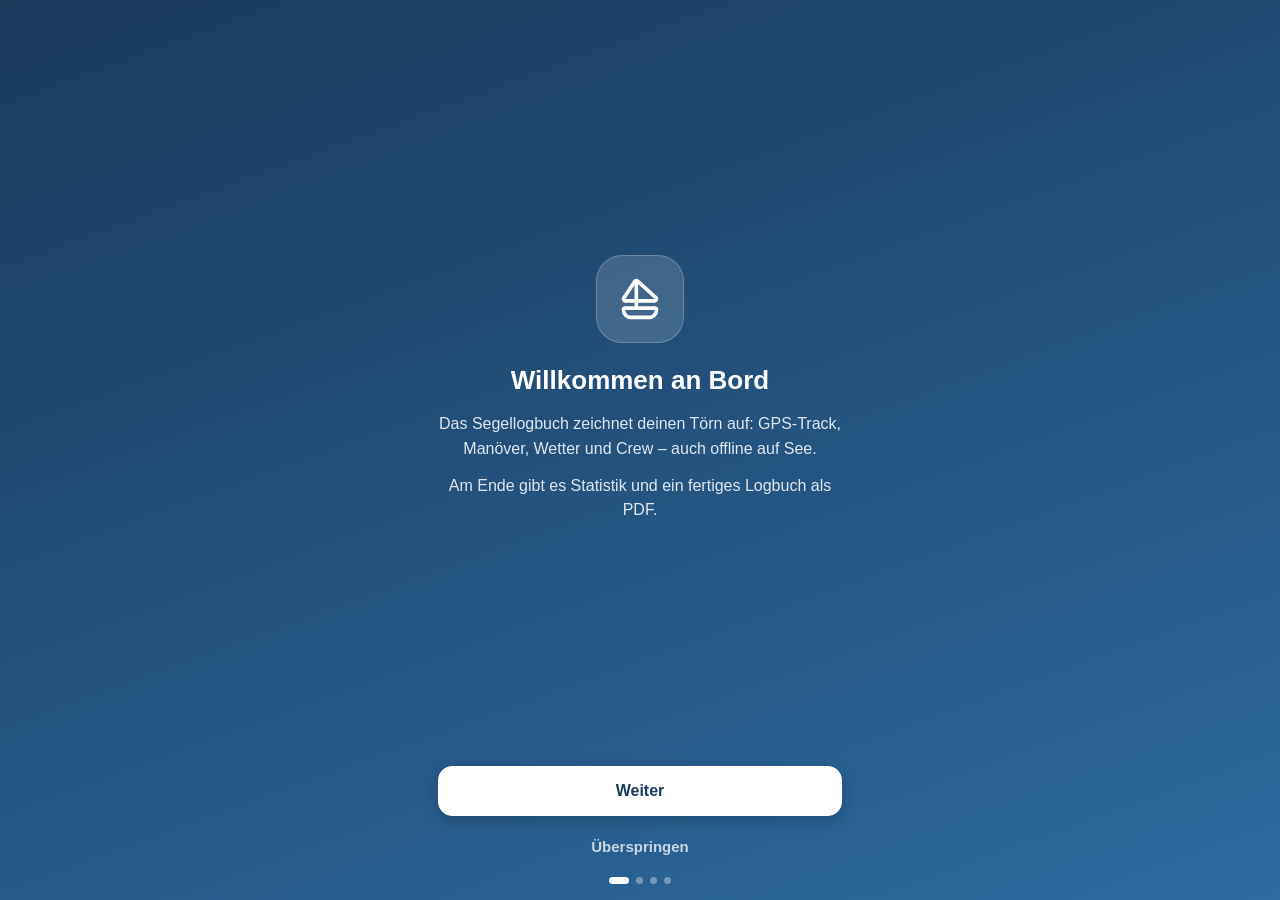
==== commit facadbeb: "Web-Version 2026.6" ====
--- a/index.html
+++ b/index.html
@@ -4,131 +4,251 @@
     <meta charset="UTF-8">
     <meta http-equiv="Content-Security-Policy" content="default-src 'self'; script-src 'self'; style-src 'self' 'unsafe-inline'; img-src 'self' data: blob: https://*.tile.openstreetmap.org https://tiles.openseamap.org https://ows.emodnet-bathymetry.eu; connect-src 'self' https://api.open-meteo.com https://archive-api.open-meteo.com https://marine-api.open-meteo.com https://nominatim.openstreetmap.org https://*.tile.openstreetmap.org https://tiles.openseamap.org https://ows.emodnet-bathymetry.eu; font-src 'self' data:; worker-src 'self'; object-src 'none'; base-uri 'self'; form-action 'none'">
     <title>Segellogbuch</title>
+    <!-- Bewusst OHNE viewport-fit=cover: damit rutschte die App am iPhone unter die Statusleiste bzw. Safari
+         zeigte mal Glas, mal nicht. Die Statusleiste färbt Safari in der Farbe des klebenden Kopfs (header sticky).
+         Die iOS-App schaltet cover selbst ein (domain/anzeige.ts viewportInhalt, „randlos“). -->
     <meta name="viewport" content="width=device-width, initial-scale=1.0, maximum-scale=1.0, user-scalable=no">
-    <meta name="theme-color" content="#0f4c81">
+    <meta name="theme-color" content="#1a3a5c">   <!-- dunkel: core/oberflaeche.ts (sonnenmodus) -->
     <link rel="manifest" href="manifest.json">
     <link rel="icon" href="icon-192.png" type="image/png">
     <link rel="apple-touch-icon" href="icon-192.png">
-  <script type="module" crossorigin src="./assets/index-C78PNbLu.js"></script>
-  <link rel="stylesheet" crossorigin href="./assets/index-BvHhxH7o.css">
+  <script type="module" crossorigin src="./assets/index-BCRaT01d.js"></script>
+  <link rel="stylesheet" crossorigin href="./assets/index-BUz5s45s.css">
 </head>
-<body>
-
-<div class="app">
-
+<!-- ohne-toern: bis der letzte Törn geladen ist (navigation.ts), Status/MOB/Törn-Menüs aus – kein Aufblitzen beim Start -->
+<body class="ohne-toern">
+
+    <!-- Kopf: randlos über die volle Breite; Titelzeile + Haupt-Tabs. Steht AUSSERHALB des Scrollbereichs –
+         federt der Inhalt beim Scrollen nach, bleibt der Kopf stehen -->
     <header>
         <div class="header-content">
-            <button type="button" id="btn-hamburger" class="btn-hamburger" data-aktion="hamburgerKlick">☰</button>
-            <button type="button" id="btn-zurueck" class="btn-hamburger" data-aktion="zurueckZumHaupt" title="Zurück zum Logbuch" hidden>←</button>
-            <button type="button" id="btn-sonnenmodus" class="btn-sonnenmodus" data-aktion="sonnenmodusToggle">☀️</button>
+            <button type="button" id="btn-hamburger" class="btn-hamburger" data-aktion="hamburgerKlick" aria-label="Menü"><span class="sym" data-symbol="menue"></span></button>
+            <button type="button" id="btn-zurueck" class="btn-hamburger" data-aktion="zurueckZumHaupt" title="Zurück" aria-label="Zurück" hidden><span class="sym" data-symbol="zurueck"></span></button>
             <div class="header-titel">
-                <h1>⛵ Segellogbuch</h1>
+                <h1 class="nur-vorlesen">Segellogbuch</h1>
+                <span id="header-symbol" class="sym" hidden></span>
                 <p id="header-subtitle">Törns erfassen und verwalten</p>
             </div>
-            <div class="header-meta">
-                <span id="version-label" class="bottom-bar-version" data-aktion="updateErzwingen"></span>
-                <span class="bottom-bar-autor">Al.Gether</span>
-            </div>
-        </div>
+            <!-- Fahrtzustand: reine Anzeige (kein Knopf), gesetzt von logbuch/fahrtzustand.ts -->
+            <div id="btn-fahrt-status" class="btn-fahrt-status btn-fahrt-stopp" role="status" data-braucht-toern>
+                <span id="btn-fahrt-status-text">STOPP</span>
+            </div>
+            <button type="button" id="btn-sonnenmodus" class="btn-sonnenmodus" data-aktion="sonnenmodusToggle" aria-label="Sonnenmodus"><span class="sym" data-symbol="sonne"></span></button>
+        </div>
+        <!-- Haupt-Tabs (auf Seiten aus der Seitenleiste ausgeblendet – navigation.ts) -->
+        <nav id="haupt-tab-nav" class="haupt-tab-nav">
+            <button type="button" class="haupt-tab-btn" data-tab="tab-log" data-aktion="hauptTabWechseln" data-wert="tab-log"><span class="sym" data-symbol="logbuch"></span>Logbuch</button>
+            <button type="button" class="haupt-tab-btn haupt-tab-aktiv" data-tab="tab-logbuch" data-aktion="hauptTabWechseln" data-wert="tab-logbuch"><span class="sym" data-symbol="karte"></span>Karte</button>
+        </nav>
     </header>
 
     <!-- Sidebar Overlay -->
     <div id="sidebar-overlay" class="sidebar-overlay"></div>
 
-    <!-- Sidebar -->
+    <!-- Seitenleiste: Törn-Karte oben, darunter gruppierte Einträge (Stil wie iOS-Einstellungen).
+         Einträge mit data-seite öffnen eine Seite (Pfeil rechts, aktive Seite hervorgehoben). -->
     <div id="sidebar" class="sidebar">
         <div class="sidebar-top">
-            <span class="sidebar-titel">⛵ Menü</span>
-            <button type="button" class="btn-sidebar-close" data-aktion="sidebarSchliessen">✕</button>
+            <span class="sidebar-titel">Menü</span>
+            <button type="button" class="btn-sidebar-close" data-aktion="sidebarSchliessen" aria-label="Menü schließen"><span class="sym" data-symbol="schliessen"></span></button>
         </div>
         <nav class="sidebar-nav">
-            <button type="button" class="sidebar-acc-header" data-aktion="sidebarAccToggle" data-wert="acc-toern">
-                <span>📋 Törn</span><span id="acc-toern-icon">▼</span>
+            <!-- aktiver Törn (Texte setzt navigation.ts) – antippen öffnet die Törn-Seite -->
+            <button type="button" class="menue-toern-karte" data-aktion="seitenWechseln" data-wert="tab-toern" data-seite="tab-toern">
+                <span class="menue-toern-symbol"><span class="sym" data-symbol="segelboot"></span></span>
+                <span class="menue-toern-texte">
+                    <span id="menue-toern-name" class="menue-toern-name">Kein Törn aktiv</span>
+                    <span id="menue-toern-info" class="menue-toern-info">Antippen zum Anlegen oder Auswählen</span>
+                </span>
+                <span class="sym menue-pfeil" data-symbol="aufklappen"></span>
             </button>
-            <div id="acc-toern" class="sidebar-acc-body">
-                <button type="button" class="sidebar-acc-btn" data-aktion="seitenWechseln" data-wert="tab-toern">📋 Törn</button>
-                <button type="button" class="sidebar-acc-btn" data-aktion="seitenWechseln" data-wert="tab-toernuebersicht">🗂 Alle Törns</button>
-            </div>
-
-            <div class="sidebar-acc-divider"></div>
-
-            <button type="button" class="sidebar-acc-header" data-aktion="sidebarAccToggle" data-wert="acc-bord">
-                <span>⚓ Bord</span><span id="acc-bord-icon">▶</span>
+
+            <div class="menue-gruppe-titel">Törn</div>
+            <div class="menue-gruppe farbe-toern">
+                <button type="button" class="menue-eintrag" data-aktion="seitenWechseln" data-wert="tab-toernuebersicht" data-seite="tab-toernuebersicht"><span class="menue-kachel"><span class="sym" data-symbol="alleToerns"></span></span><span class="menue-text">Alle Törns</span><span class="sym menue-pfeil" data-symbol="aufklappen"></span></button>
+            </div>
+            <div class="menue-gruppe-titel" data-braucht-toern>An Bord</div>
+            <div class="menue-gruppe farbe-bord" data-braucht-toern>
+                <button type="button" class="menue-eintrag" data-aktion="seitenWechseln" data-wert="tab-sicherheit" data-seite="tab-sicherheit"><span class="menue-kachel"><span class="sym" data-symbol="sicherheit"></span></span><span class="menue-text">Sicherheitseinweisung</span><span class="sym menue-pfeil" data-symbol="aufklappen"></span></button>
+                <button type="button" class="menue-eintrag" data-aktion="seitenWechseln" data-wert="tab-kontrolle" data-seite="tab-kontrolle"><span class="menue-kachel"><span class="sym" data-symbol="kontrolle"></span></span><span class="menue-text">Tageskontrolle</span><span class="sym menue-pfeil" data-symbol="aufklappen"></span></button>
+                <button type="button" class="menue-eintrag" data-aktion="schiffsfuehrerWechselnDialog sidebarSchliessen"><span class="menue-kachel"><span class="sym" data-symbol="schiffsfuehrer"></span></span><span class="menue-text">Schiffsführer wechseln</span></button>
+            </div>
+            <div class="menue-gruppe-titel">Auswertung &amp; Daten</div>
+            <div class="menue-gruppe farbe-auswertung">
+                <button data-braucht-toern type="button" class="menue-eintrag" data-aktion="seitenWechseln" data-wert="tab-statistik" data-seite="tab-statistik"><span class="menue-kachel"><span class="sym" data-symbol="statistik"></span></span><span class="menue-text">Statistik</span><span class="sym menue-pfeil" data-symbol="aufklappen"></span></button>
+                <button data-braucht-toern type="button" class="menue-eintrag" data-aktion="sidebarSchliessen logbuchPdfErstellen"><span class="menue-kachel"><span class="sym" data-symbol="pdf"></span></span><span class="menue-text">Logbuch-PDF</span></button>
+                <button type="button" class="menue-eintrag" data-aktion="sidebarSchliessen exportierenDialog"><span class="menue-kachel"><span class="sym" data-symbol="sicherung"></span></span><span class="menue-text">Export / Import</span></button>
+            </div>
+            <div class="menue-gruppe-titel">Navigation</div>
+            <div class="menue-gruppe farbe-navigation">
+                <button type="button" class="menue-eintrag" data-aktion="seitenWechseln" data-wert="tab-routenplanung" data-seite="tab-routenplanung"><span class="menue-kachel"><span class="sym" data-symbol="routenplanung"></span></span><span class="menue-text">Routenplanung</span><span class="sym menue-pfeil" data-symbol="aufklappen"></span></button>
+                <button data-braucht-toern type="button" class="menue-eintrag" data-aktion="seitenWechseln" data-wert="tab-karte" data-seite="tab-karte"><span class="menue-kachel"><span class="sym" data-symbol="karte"></span></span><span class="menue-text">Track bearbeiten</span><span class="sym menue-pfeil" data-symbol="aufklappen"></span></button>
+            </div>
+            <div class="menue-gruppe-titel">System</div>
+            <div class="menue-gruppe farbe-system">
+                <button type="button" class="menue-eintrag" data-aktion="seitenWechseln" data-wert="tab-einstellungen" data-seite="tab-einstellungen"><span class="menue-kachel"><span class="sym" data-symbol="einstellungen"></span></span><span class="menue-text">Einstellungen</span><span class="sym menue-pfeil" data-symbol="aufklappen"></span></button>
+                <button type="button" class="menue-eintrag" data-aktion="sidebarSchliessen einfuehrungZeigen"><span class="menue-kachel"><span class="sym" data-symbol="info"></span></span><span class="menue-text">Einführung</span></button>
+            </div>
+        </nav>
+        <!-- Version + Backup-Zeit (früher im Kopf); antippen = Update erzwingen -->
+        <div class="sidebar-version">
+            <span id="version-label" class="bottom-bar-version" data-aktion="updateErzwingen"></span>
+            <span class="bottom-bar-autor">Al.Gether</span>
+        </div>
+    </div>
+
+    <!-- Rudergänger-Pille + Manöver-Panel: in beiden Haupt-Tabs oben rechts (navigation.ts) -->
+    <div id="logbuch-sticky" class="logbuch-sticky" hidden>
+        <!-- Kopfzeile: Pille rechts, Schnellmanöver schwebend links daneben (höchstens zwei Zeilen) oder „groß“ darunter -->
+        <div class="logbuch-kopfzeile">
+        <!-- Pille: zu = öffnet das Panel; offen = Kopf des Panels, Tipp auf den Namen = Rudergänger-Auswahl -->
+        <div id="logbuch-panel-pille" class="logbuch-panel-pille">
+            <button type="button" id="logbuch-pille-ruder" class="logbuch-pille-ruder" data-aktion="logbuchPilleTippen" aria-haspopup="listbox" aria-expanded="false">
+                <span id="logbuch-pille-avatar" class="logbuch-pille-avatar">?</span>
+                <span id="logbuch-pille-text">—</span>
+                <span class="logbuch-pille-ruder-pfeil sym" data-symbol="runter"></span>
             </button>
-            <div id="acc-bord" class="sidebar-acc-body" style="display:none">
-                <button type="button" class="sidebar-acc-btn" data-aktion="seitenWechseln" data-wert="tab-sicherheit">🛟 Sicherheit</button>
-                <button type="button" class="sidebar-acc-btn" data-aktion="seitenWechseln" data-wert="tab-kontrolle">✅ Tageskontrolle</button>
-                <button type="button" class="sidebar-acc-btn" data-aktion="schiffsfuehrerWechselnDialog sidebarSchliessen">🧑‍✈️ Schiffsführer wechseln</button>
-            </div>
-
-            <div class="sidebar-acc-divider"></div>
-
-            <button type="button" class="sidebar-acc-header" data-aktion="sidebarAccToggle" data-wert="acc-auswertung">
-                <span>📄 Auswertungen</span><span id="acc-auswertung-icon">▼</span>
+            <button type="button" class="logbuch-pille-chev-btn" data-aktion="logbuchPanelToggeln" aria-label="Panel auf/zu">
+                <span id="logbuch-pille-chev" class="logbuch-pille-chev sym" data-symbol="runter"></span>
             </button>
-            <div id="acc-auswertung" class="sidebar-acc-body">
-                <button type="button" class="sidebar-acc-btn" data-aktion="seitenWechseln" data-wert="tab-statistik">📊 Statistik</button>
-                <button type="button" class="sidebar-acc-btn" data-aktion="sidebarSchliessen logbuchPdfErstellen">📄 Logbuch-PDF</button>
-                <button type="button" class="sidebar-acc-btn" data-aktion="sidebarSchliessen tagesLogbuchPdfErstellen">📖 Tag-für-Tag-Logbuch (PDF)</button>
-                <button type="button" class="sidebar-acc-btn" data-aktion="sidebarSchliessen toernValidierenAnzeigen">🔍 Daten prüfen</button>
-                <button type="button" class="sidebar-acc-btn" data-aktion="sidebarSchliessen trackGpxExportieren">🗺️ Track als GPX</button>
-                <button type="button" class="sidebar-acc-btn" data-aktion="sidebarSchliessen logbuchCsvExportieren">⬇ Logbuch als CSV</button>
-            </div>
-
-            <div class="sidebar-acc-divider"></div>
-
-            <button type="button" class="sidebar-acc-header" data-aktion="sidebarAccToggle" data-wert="acc-navigation">
-                <span>🧭 Navigation</span><span id="acc-navigation-icon">▶</span>
+            <div id="ruder-dropdown" class="ruder-dropdown" role="listbox" hidden></div>
+        </div>
+        <div id="logbuch-blase" class="logbuch-blase" hidden></div>
+        </div><!-- /logbuch-kopfzeile -->
+        <div id="logbuch-panel-inhalt" class="logbuch-panel-inhalt">
+        <div id="panel-bestaetigung" class="panel-bestaetigung" hidden></div>
+        <div id="zustand-bar" class="zustand-bar">
+            <button type="button" id="btn-zustand-segeln" class="btn-zustand" data-aktion="zustandSetzen" data-wert="segeln">
+                <span class="sym" data-symbol="segel"></span>Segeln
             </button>
-            <div id="acc-navigation" class="sidebar-acc-body" style="display:none">
-                <button type="button" class="sidebar-acc-btn" data-aktion="seitenWechseln" data-wert="tab-routenplanung">🧭 Routenplanung</button>
-                <button type="button" class="sidebar-acc-btn" data-aktion="seitenWechseln" data-wert="tab-trackliste">📍 Trackliste</button>
-            </div>
-
-            <div class="sidebar-acc-divider"></div>
-
-            <button type="button" class="sidebar-acc-header" data-aktion="sidebarAccToggle" data-wert="acc-daten">
-                <span>💾 Sicherung</span><span id="acc-daten-icon">▶</span>
+            <button type="button" id="btn-zustand-motor" class="btn-zustand" data-aktion="zustandSetzen" data-wert="motor">
+                <span class="sym" data-symbol="motor"></span>Motor
             </button>
-            <div id="acc-daten" class="sidebar-acc-body" style="display:none">
-                <button type="button" class="sidebar-acc-btn" data-aktion="datenExportierenDialog sidebarSchliessen">📤 Daten exportieren</button>
-                <button type="button" class="sidebar-acc-btn" data-aktion="datenImportieren sidebarSchliessen">📥 Daten importieren</button>
-                <button type="button" class="sidebar-acc-btn" data-aktion="trackCsvExportieren sidebarSchliessen">📥 Track als CSV</button>
-            </div>
-
-            <div class="sidebar-acc-divider"></div>
-
-            <button type="button" class="sidebar-acc-header" data-aktion="sidebarAccToggle" data-wert="acc-system">
-                <span>⚙️ System</span><span id="acc-system-icon">▶</span>
+            <button type="button" id="btn-zustand-motorsegeln" class="btn-zustand btn-zustand-motorsegeln" data-aktion="motorsegelnBestaetigen">
+                <span class="sym" data-symbol="motorsegeln"></span>
+                <span style="font-size:11px;line-height:1.2">Motor&shy;segeln</span>
             </button>
-            <div id="acc-system" class="sidebar-acc-body" style="display:none">
-                <button type="button" class="sidebar-acc-btn" data-aktion="seitenWechseln" data-wert="tab-einstellungen">⚙️ Einstellungen</button>
-                <button type="button" class="sidebar-acc-btn" data-aktion="updateErzwingen sidebarSchliessen">🔄 Update erzwingen</button>
-            </div>
-        </nav>
-    </div>
-
-    <!-- Status -->
-    <div id="status-msg" class="status-msg" hidden></div>
+        </div>
+
+        <!-- Fahrt-Start Buttons (wenn gestoppt) -->
+        <div id="fahrt-start-bar" class="hafenmanover-bar" hidden>
+            <button type="button" class="btn-hafenmanover btn-ablegen" data-aktion="notizUndSpeichern" data-wert="Ablegen"><span class="sym" data-symbol="schiff"></span>Ablegen</button>
+            <button type="button" class="btn-hafenmanover btn-anker-lichten" data-aktion="notizUndSpeichern" data-wert="Anker lichten"><span class="sym" data-symbol="anker"></span>Anker auf</button>
+            <button type="button" class="btn-hafenmanover btn-von-boje" data-aktion="notizUndSpeichern" data-wert="Von Boje"><span class="sym" data-symbol="boje"></span>Von Boje</button>
+        </div>
+
+        <!-- Fahrt-Stopp Buttons (wenn unterwegs) -->
+        <div id="fahrt-stopp-bar" class="hafenmanover-bar">
+            <button type="button" id="btn-anlegen" class="btn-hafenmanover btn-anlegen" data-aktion="notizUndSpeichern" data-wert="Anlegen"><span class="sym" data-symbol="ziel"></span>Anlegen</button>
+            <button type="button" class="btn-hafenmanover btn-ankern" data-aktion="notizUndSpeichern" data-wert="Ankern"><span class="sym" data-symbol="anker"></span>Ankern</button>
+            <button type="button" class="btn-hafenmanover btn-an-boje" data-aktion="notizUndSpeichern" data-wert="An Boje"><span class="sym" data-symbol="boje"></span>An Boje</button>
+        </div>
+
+        <!-- Manöver-Schnellbuttons -->
+        <div id="manoever-grid" class="schnell-grid">
+            <button type="button" id="btn-wende" class="btn-schnell-card btn-wende-card" data-aktion="notizUndSpeichern" data-wert="Wende">
+                <span class="sym" data-symbol="wende"></span><span>Wende</span>
+            </button>
+            <button type="button" id="btn-halse" class="btn-schnell-card btn-halse-card" data-aktion="notizUndSpeichern" data-wert="Halse">
+                <span class="sym" data-symbol="halse"></span><span>Halse</span>
+            </button>
+            <button type="button" id="btn-reffen" class="btn-schnell-card" data-aktion="reffenAuswaehlen">
+                <span class="sym" data-symbol="segelboot"></span><span id="btn-reffen-text">Reffen</span>
+            </button>
+        </div>
+        <div id="reffen-auswahl" class="reffen-auswahl">
+            <button type="button" class="reff-stufe reff-voll" data-reff-typ="Ausreffen" data-aktion="reffenKlick" data-wert="Ausreffen">Ausreffen</button>
+            <button type="button" class="reff-stufe reff-1" data-reff-typ="Reffen 1" data-aktion="reffenKlick" data-wert="Reffen 1">Reff 1</button>
+            <button type="button" class="reff-stufe reff-2" data-reff-typ="Reffen 2" data-aktion="reffenKlick" data-wert="Reffen 2">Reff 2</button>
+            <button type="button" class="reff-stufe reff-gen" data-reff-typ="Reffen" data-aktion="reffenKlick" data-wert="Reffen">Reff</button>
+        </div>
+
+        <!-- Aktions-Zeile: Detail + Notiz -->
+        <div class="eintrag-aktionen-zeile">
+            <button type="button" class="btn-detail-eintrag" data-aktion="logModalOeffnen"><span class="sym" data-symbol="bearbeiten"></span>Händisch</button>
+            <button type="button" class="btn-detail-eintrag" data-aktion="neueNotiz"><span class="sym" data-symbol="notiz"></span>Neue Notiz</button>
+            <button type="button" id="btn-notiz-ergaenzen" class="btn-notiz-ergaenzen" data-aktion="notizZumLetztenEintrag"><span class="sym" data-symbol="kommentar"></span><span id="btn-notiz-ergaenzen-text">Ergänzen</span></button>
+        </div>
+
+        </div><!-- /logbuch-panel-inhalt -->
+    </div><!-- /logbuch-sticky -->
+
+    <!-- ⋯-Menü eines Eintrags der Liste (eines für alle, eintraege.ts füllt und setzt es fest unter den Knopf) -->
+    <div id="log-eintrag-menue" class="karte-mehr-menue log-eintrag-menue" role="menu" hidden></div>
+
+    <!-- Menüs der Logbuch-Karte: außerhalb der Karte, damit sie über Pille und Schnellmanövern liegen
+         (die Karte ist eine eigene Ebene darunter); nur auf der Logbuch-Karte sichtbar (CSS) -->
+    <div id="logbuch-modus-menue" class="logbuch-karten-menue logbuch-modus-menue" role="menu" aria-label="Ausrichtung der Karte" hidden>
+        <button type="button" class="km-schliessen" data-aktion="logbuchModusMenueSchliessen" aria-label="Schließen" title="Schließen"><span class="sym" data-symbol="schliessen"></span></button>
+        <div class="km-titel">Ausrichtung</div>
+        <button type="button" class="km-zeile km-wahl" role="menuitemradio" aria-checked="true" data-modus="kurs" data-aktion="logbuchKarteModusSetzen logbuchModusMenueSchliessen" data-wert="kurs"><span class="sym" data-symbol="kursOben"></span><span class="km-text">Kurs oben<small>Dreht mit dem Kompass – voraus ist oben</small></span><span class="sym km-haken" data-symbol="ok"></span></button>
+        <button type="button" class="km-zeile km-wahl" role="menuitemradio" aria-checked="false" data-modus="track" data-aktion="logbuchKarteModusSetzen logbuchModusMenueSchliessen" data-wert="track"><span class="sym" data-symbol="trackOben"></span><span class="km-text">Track oben<small>Dreht nach dem Kurs über Grund (GPS) – ohne Kompass</small></span><span class="sym km-haken" data-symbol="ok"></span></button>
+        <button type="button" class="km-zeile km-wahl" role="menuitemradio" aria-checked="false" data-modus="nord" data-aktion="logbuchKarteModusSetzen logbuchModusMenueSchliessen" data-wert="nord"><span class="sym" data-symbol="nordOben"></span><span class="km-text">Norden oben<small>Karte steht still wie die Seekarte, das Boot dreht sich</small></span><span class="sym km-haken" data-symbol="ok"></span></button>
+    </div>
+    <!-- Karteneinstellungen (Zahnrad): in Gruppen mit kurzer Erklärung; Schalter bleiben offen, Aktionen schließen
+         bzw. zeigen ihren Fortschritt -->
+    <div id="logbuch-karten-menue" class="logbuch-karten-menue" hidden>
+        <button type="button" class="km-schliessen" data-aktion="logbuchMenueSchliessen" aria-label="Schließen" title="Schließen"><span class="sym" data-symbol="schliessen"></span></button>
+        <div class="km-titel">Manöver</div>
+        <div class="km-zeile km-zeile-wahl"><span class="sym" data-symbol="blase"></span><span class="km-text">Schnellmanöver<small>Knöpfe oben rechts für häufige Manöver</small></span>
+            <span id="km-schnellknoepfe" class="km-segment" role="group" aria-label="Anzahl Schnellmanöver">
+                <button type="button" data-aktion="logbuchSchnellknoepfeSetzen" data-wert="0" aria-pressed="true">Aus</button>
+                <button type="button" data-aktion="logbuchSchnellknoepfeSetzen" data-wert="2" aria-pressed="false">2</button>
+                <button type="button" data-aktion="logbuchSchnellknoepfeSetzen" data-wert="3" aria-pressed="false">3</button>
+            </span>
+        </div>
+        <button type="button" id="btn-schnell-gross" class="km-zeile km-unterzeile" data-aktion="logbuchSchnellGrossUmschalten" aria-pressed="false" hidden><span class="sym" data-symbol="aufklappen"></span><span class="km-text">Groß, unter der Rudergänger-Anzeige<small>Leichter zu treffen</small></span><span class="km-schalter"></span></button>
+        <button type="button" id="btn-panel-autozu" class="km-zeile" data-aktion="logbuchPanelAutoZuUmschalten" aria-pressed="true"><span class="sym" data-symbol="erledigt"></span><span class="km-text">Manöver-Panel schließt selbst<small>Klappt nach einem Eintrag zu</small></span><span class="km-schalter"></span></button>
+        <div class="km-trenner"></div>
+        <div class="km-titel">Kartenanzeige</div>
+        <div class="km-zeile km-zeile-wahl"><span class="sym" data-symbol="kalender"></span><span class="km-text">Track farbig<small>Je Tag oder Rudergänger</small></span>
+            <span id="km-track-farbe" class="km-segment" role="group" aria-label="Track farbig">
+                <button type="button" data-aktion="logbuchTrackFarbeSetzen" data-wert="aus" aria-pressed="true">Aus</button>
+                <button type="button" data-aktion="logbuchTrackFarbeSetzen" data-wert="tage" aria-pressed="false" title="Jeder Tag in eigener Farbe">Tage</button>
+                <button type="button" data-aktion="logbuchTrackFarbeSetzen" data-wert="ruder" aria-pressed="false" title="Jeder Rudergänger in eigener Farbe">Ruder</button>
+            </span>
+        </div>
+        <button type="button" id="btn-logbuch-eintraege" class="km-zeile" data-aktion="logbuchEintraegeUmschalten" aria-pressed="true"><span class="sym" data-symbol="ort"></span><span class="km-text">Einträge anzeigen<small>Punkte am Track</small></span><span class="km-schalter"></span></button>
+        <button type="button" id="btn-logbuch-tiefe" class="km-zeile" data-aktion="logbuchTiefeUmschalten" aria-pressed="false"><span class="sym" data-symbol="tiefe"></span><span class="km-text">Tiefenlinien<small>Wassertiefen, braucht Internet</small></span><span class="km-schalter"></span></button>
+        <div class="km-trenner"></div>
+        <div class="km-titel">Werkzeuge</div>
+        <button type="button" id="btn-logbuch-ziel" class="km-zeile" data-aktion="logbuchZielModusToggeln logbuchMenueSchliessen"><span class="sym" data-symbol="zielpunkt"></span>Ziel setzen</button>
+        <button type="button" id="btn-logbuch-offline" class="km-zeile" data-aktion="logbuchGebietOfflineSpeichern"><span class="sym" data-symbol="offline"></span><span class="km-text">Gebiet offline speichern<small>Ausschnitt für unterwegs laden</small></span></button>
+        <div id="logbuch-offline-status" class="km-status"></div>
+    </div>
+
+<!-- Scrollbereich: alles zwischen Kopf und Fußleiste. Scrollt selbst (statt der ganzen Seite) und darf
+     nachfedern; fest positionierte Teile (Kopf, Seitenleiste, Pille, Menüs) liegen bewusst außerhalb -->
+<main id="inhalt" class="inhalt">
+<div class="app">
+
+    <!-- hier fügt daten-sicherung.ts das Backup-Banner ein (Statusmeldung steht in der Fußleiste) -->
+    <div id="banner-anker" hidden></div>
 
     <!-- ═══ Tab 1: Törn ═══════════════════════════════════════════ -->
-    <div id="tab-toern" class="tab-panel">
-
-        <div class="toern-bar">
-            <select id="toern-select" aria-label="Törn auswählen">
-                <option value="">— Törn auswählen —</option>
-            </select>
-            <button type="button" id="btn-neuer-toern" class="btn-primary">+ Neuer Törn</button>
+    <div id="tab-toern" class="tab-panel" data-titel="Törn" data-titel-symbol="toern">
+
+        <!-- Auswahl des aktiven Törns + neuer Törn -->
+        <div class="toern-auswahl">
+            <label for="toern-select" class="toern-auswahl-label">Aktiver Törn</label>
+            <div class="toern-auswahl-zeile">
+                <div class="toern-select-huelle">
+                    <select id="toern-select">
+                        <option value="">— Törn auswählen —</option>
+                    </select>
+                    <span class="sym toern-select-pfeil" data-symbol="runter"></span>
+                </div>
+                <button type="button" id="btn-neuer-toern" class="btn-neuer-toern"><span class="sym" data-symbol="plus"></span>Neu</button>
+            </div>
         </div>
 
         <div id="form-section" hidden>
 
-            <div class="delete-row">
-                <button type="button" id="btn-toern-loeschen" class="btn-danger">Törn löschen</button>
-            </div>
+            <!-- abgeschlossener Törn: nur Ansicht (toern-verwaltung.ts → formularSperren) -->
+            <p id="toern-gesperrt-hinweis" class="toern-gesperrt-hinweis" hidden><span class="sym" data-symbol="schloss"></span>Törn abgeschlossen – gegen Änderungen gesperrt. Aufheben ganz unten.</p>
 
             <div class="card">
-                <h2>📋 Törn-Stammdaten</h2>
+                <h2><span class="sym" data-symbol="toern"></span>Törn-Stammdaten</h2>
                 <div class="field-group">
                     <div class="field">
                         <label for="fld-tripname">Törnname *</label>
@@ -162,7 +282,7 @@
             </div>
 
             <div class="card">
-                <h2>⚓ Schiffsdaten</h2>
+                <h2><span class="sym" data-symbol="schiff"></span>Schiffsdaten</h2>
                 <div class="field-group">
                     <div class="field-row">
                         <div class="field">
@@ -188,7 +308,7 @@
             </div>
 
             <div class="card">
-                <h2>👥 Crew</h2>
+                <h2><span class="sym" data-symbol="crew"></span>Crew</h2>
                 <div class="crew-add-row">
                     <div class="field">
                         <label for="crew-input">Name</label>
@@ -204,172 +324,163 @@
             </div>
 
             <div class="card">
-                <h2>📝 Notizen</h2>
+                <h2><span class="sym" data-symbol="notiz"></span>Notizen</h2>
                 <div class="field">
                     <textarea id="fld-notes" placeholder="Freie Notizen zum Törn…" rows="4"></textarea>
                 </div>
             </div>
 
-            <button type="button" id="btn-speichern" class="btn-save">💾 Törn speichern</button>
-            <button type="button" id="btn-abschliessen" class="btn-abschliessen">🏁 Törn abschließen</button>
+            <!-- Abschließen und Löschen: bewusst am Ende und zurückhaltend -->
+            <div class="card toern-ende-karte">
+                <button type="button" id="btn-abschliessen" class="btn-abschliessen"><span class="sym" data-symbol="ziel"></span>Törn abschließen</button>
+                <p id="toern-ende-hinweis" class="toern-ende-hinweis">Setzt das Enddatum auf jetzt – ein bereits vergangenes Enddatum bleibt stehen – und sperrt den Törn gegen Änderungen.</p>
+                <button type="button" id="btn-toern-loeschen" class="btn-loeschen-leise"><span class="sym" data-symbol="loeschen"></span>Törn löschen</button>
+            </div>
+
+            <!-- Speichern: schwebt über der Fußleiste, nur bei ungespeicherten Änderungen
+                 (toern-verwaltung.ts); nach dem Speichern kurz grün „Gespeichert“ -->
+            <div id="toern-speichern-leiste" class="toern-speichern-leiste" hidden>
+                <button type="button" id="btn-speichern" class="btn-save"><span class="sym" data-symbol="speichern"></span><span id="btn-speichern-text">Änderungen speichern</span></button>
+            </div>
 
         </div><!-- /form-section -->
 
     </div><!-- /tab-toern -->
 
     <!-- ═══ Alle Törns ════════════════════════════════════════════ -->
-    <div id="tab-toernuebersicht" class="tab-panel tab-hidden">
-        <div class="seite-header">
-            <button type="button" class="btn-zurueck" data-aktion="seitenWechseln">← Zurück</button>
-            <h1 class="seite-titel">🗂 Alle Törns</h1>
-        </div>
+    <div id="tab-toernuebersicht" class="tab-panel tab-hidden" data-titel="Alle Törns" data-titel-symbol="alleToerns">
         <div id="toernuebersicht-scroll" style="overflow-y:auto">
             <div id="toern-uebersicht"></div>
         </div>
     </div><!-- /tab-toernuebersicht -->
 
 
-    <div id="tab-sicherheit" class="tab-panel tab-hidden">
-        <div class="seite-header">
-            <button type="button" class="btn-zurueck" data-aktion="seitenWechseln">← Zurück</button>
-            <h1 class="seite-titel">🛟 Sicherheitseinweisung</h1>
-        </div>
+    <div id="tab-sicherheit" class="tab-panel tab-hidden" data-titel="Sicherheitseinweisung" data-titel-symbol="sicherheit">
         <div id="sicherheit-leer" class="tab-leer">
-            <p>⬆ Bitte zuerst einen Törn auswählen.</p>
+            <p><span class="sym" data-symbol="info"></span>Bitte zuerst einen Törn auswählen.</p>
         </div>
         <div id="sicherheit-inhalt" hidden>
-            <div class="card">
-                <p id="sicherheit-datum" class="sicherheit-datum"></p>
-
-                <!-- 10 Punkte -->
-                <div class="sicherheit-punkt">
-                    <label><input type="checkbox" class="sich-check" data-punkt="1"> 1. Rettungswesten – Standort, Anlegen, Tragepflicht, Lifebelt</label>
-                </div>
-                <div class="sicherheit-punkt">
-                    <label><input type="checkbox" class="sich-check" data-punkt="2"> 2. Mann über Bord – Rufen, Sichtkontakt, Ring, Finger, MOB-Knopf</label>
-                </div>
-                <div class="sicherheit-punkt">
-                    <label><input type="checkbox" class="sich-check" data-punkt="3"> 3. Feuerlöscher – Standort, Löschdecke, Gas-Haupthahn</label>
-                </div>
-                <div class="sicherheit-punkt">
-                    <label><input type="checkbox" class="sich-check" data-punkt="4"> 4. Seeventile – Standort, Schließen bei Wassereinbruch</label>
-                </div>
-                <div class="sicherheit-punkt">
-                    <label><input type="checkbox" class="sich-check" data-punkt="5"> 5. Notruf – Funk Kanal 16, Mayday, Position, Personen an Bord</label>
-                </div>
-                <div class="sicherheit-punkt">
-                    <label><input type="checkbox" class="sich-check" data-punkt="6"> 6. Erste Hilfe – Verbandskasten, Medikamente, med. Kenntnisse</label>
-                </div>
-                <div class="sicherheit-punkt">
-                    <label><input type="checkbox" class="sich-check" data-punkt="7"> 7. Bedienung – Motor, Autopilot, Segel bergen, Anker, Funk, GPS</label>
-                </div>
-                <div class="sicherheit-punkt">
-                    <label><input type="checkbox" class="sich-check" data-punkt="8"> 8. Verhalten an Deck – Hand fürs Schiff, kein Griff vor den Baum</label>
-                </div>
-                <div class="sicherheit-punkt">
-                    <label><input type="checkbox" class="sich-check" data-punkt="9"> 9. Toilette – Was nicht ins WC, Seeventil öffnen/schließen</label>
-                </div>
-                <div class="sicherheit-punkt">
-                    <label><input type="checkbox" class="sich-check" data-punkt="10"> 10. Dokumente – Schiffspapiere, Versicherung, Crew-Liste</label>
-                </div>
-
-                <!-- Freitext -->
-                <div class="field" style="margin-top:1rem">
-                    <label for="sicherheit-notiz">Bemerkungen</label>
-                    <textarea id="sicherheit-notiz" rows="3" placeholder="Besonderheiten, Ausrüstung, Hinweise…"></textarea>
-                </div>
-
-                <!-- Crew-Bestätigung -->
-                <div id="sicherheit-crew-liste" class="sicherheit-crew-liste"></div>
-
-                <button type="button" class="btn-primary" style="margin-top:1rem;width:100%" data-aktion="sicherheitAbschliessen">✅ Einweisung abschließen &amp; ins Logbuch</button>
-            </div>
+            <div class="cl-kopf">
+                <p id="sicherheit-datum" class="cl-datum"></p>
+                <p id="sicherheit-warnung-aus" class="cl-datum" hidden>Warnung in der Fußleiste ist für diesen Törn ausgeblendet. <button type="button" class="cl-link" data-aktion="sicherheitWarnungWiederAn">Wieder anzeigen</button></p>
+            </div>
+            <div class="cl-gruppe-titel">10 Sicherheitspunkte</div>
+            <div class="cl-gruppe">
+                <label class="cl-zeile"><span class="cl-nr">1</span><span class="cl-text"><span class="cl-titel">Rettungswesten</span><span class="cl-detail">Standort, Anlegen, Tragepflicht, Lifebelt</span></span><input type="checkbox" class="sich-check cl-haken" data-punkt="1"></label>
+                <label class="cl-zeile"><span class="cl-nr">2</span><span class="cl-text"><span class="cl-titel">Mann über Bord</span><span class="cl-detail">Rufen, Sichtkontakt, Ring, Finger, MOB-Knopf</span></span><input type="checkbox" class="sich-check cl-haken" data-punkt="2"></label>
+                <label class="cl-zeile"><span class="cl-nr">3</span><span class="cl-text"><span class="cl-titel">Feuerlöscher</span><span class="cl-detail">Standort, Löschdecke, Gas-Haupthahn</span></span><input type="checkbox" class="sich-check cl-haken" data-punkt="3"></label>
+                <label class="cl-zeile"><span class="cl-nr">4</span><span class="cl-text"><span class="cl-titel">Seeventile</span><span class="cl-detail">Standort, Schließen bei Wassereinbruch</span></span><input type="checkbox" class="sich-check cl-haken" data-punkt="4"></label>
+                <label class="cl-zeile"><span class="cl-nr">5</span><span class="cl-text"><span class="cl-titel">Notruf</span><span class="cl-detail">Funk Kanal 16, Mayday, Position, Personen an Bord</span></span><input type="checkbox" class="sich-check cl-haken" data-punkt="5"></label>
+                <label class="cl-zeile"><span class="cl-nr">6</span><span class="cl-text"><span class="cl-titel">Erste Hilfe</span><span class="cl-detail">Verbandskasten, Medikamente, med. Kenntnisse</span></span><input type="checkbox" class="sich-check cl-haken" data-punkt="6"></label>
+                <label class="cl-zeile"><span class="cl-nr">7</span><span class="cl-text"><span class="cl-titel">Bedienung</span><span class="cl-detail">Motor, Autopilot, Segel bergen, Anker, Funk, GPS</span></span><input type="checkbox" class="sich-check cl-haken" data-punkt="7"></label>
+                <label class="cl-zeile"><span class="cl-nr">8</span><span class="cl-text"><span class="cl-titel">Verhalten an Deck</span><span class="cl-detail">Hand fürs Schiff, kein Griff vor den Baum</span></span><input type="checkbox" class="sich-check cl-haken" data-punkt="8"></label>
+                <label class="cl-zeile"><span class="cl-nr">9</span><span class="cl-text"><span class="cl-titel">Toilette</span><span class="cl-detail">Was nicht ins WC, Seeventil öffnen/schließen</span></span><input type="checkbox" class="sich-check cl-haken" data-punkt="9"></label>
+                <label class="cl-zeile"><span class="cl-nr">10</span><span class="cl-text"><span class="cl-titel">Dokumente</span><span class="cl-detail">Schiffspapiere, Versicherung, Crew-Liste</span></span><input type="checkbox" class="sich-check cl-haken" data-punkt="10"></label>
+            </div>
+
+            <div class="cl-gruppe-titel"><label for="sicherheit-notiz">Bemerkungen</label></div>
+            <div class="cl-gruppe cl-notiz">
+                <textarea id="sicherheit-notiz" rows="3" placeholder="Besonderheiten, Ausrüstung, Hinweise…"></textarea>
+            </div>
+
+            <!-- Crew-Bestätigung (checklisten.ts) -->
+            <div id="sicherheit-crew-liste"></div>
+
+            <button type="button" class="btn-primary cl-abschliessen" data-aktion="sicherheitAbschliessen"><span class="sym" data-symbol="erledigt"></span>Einweisung abschließen &amp; ins Logbuch</button>
         </div>
     </div><!-- /tab-sicherheit -->
 
-    <div id="tab-kontrolle" class="tab-panel tab-hidden">
-        <div class="seite-header">
-            <button type="button" class="btn-zurueck" data-aktion="seitenWechseln">← Zurück</button>
-            <h1 class="seite-titel">✅ Tageskontrolle</h1>
-        </div>
+    <div id="tab-kontrolle" class="tab-panel tab-hidden" data-titel="Tageskontrolle" data-titel-symbol="kontrolle">
         <div id="kontrolle-leer" class="tab-leer">
-            <p>⬆ Bitte zuerst einen Törn auswählen.</p>
+            <p><span class="sym" data-symbol="info"></span>Bitte zuerst einen Törn auswählen.</p>
         </div>
         <div id="kontrolle-inhalt" hidden>
-            <div class="card">
-                <p id="kontrolle-datum" class="sicherheit-datum"></p>
-
-                <div class="sicherheit-punkt">
-                    <label><input type="checkbox" class="kontr-check" data-punkt="1"> 1. Bilge – Wasser, Bilgepumpe manuell + elektrisch, Wasseranstieg</label>
-                </div>
-                <div class="sicherheit-punkt">
-                    <label><input type="checkbox" class="kontr-check" data-punkt="2"> 2. Motor – Ölstand, Kühlwasser, Keilriemen, Geräusche</label>
-                </div>
-                <div class="sicherheit-punkt">
-                    <label><input type="checkbox" class="kontr-check" data-punkt="3"> 3. Batterie / Strom – Ladestand, Landstrom, Navigation + Funk</label>
-                </div>
-                <div class="sicherheit-punkt">
-                    <label><input type="checkbox" class="kontr-check" data-punkt="4"> 4. Seeventile – Stellung, Dichtigkeit, WC / Küche / Motor</label>
-                </div>
-                <div class="sicherheit-punkt">
-                    <label><input type="checkbox" class="kontr-check" data-punkt="5"> 5. Gas-Anlage – Hahn geschlossen, kein Geruch, Schlauch in Ordnung</label>
-                </div>
-                <div class="sicherheit-punkt">
-                    <label><input type="checkbox" class="kontr-check" data-punkt="6"> 6. Deck / Takelage – Leinen, Fallen, Schoten, Splinte, Segel, nichts lose</label>
-                </div>
-                <div class="sicherheit-punkt">
-                    <label><input type="checkbox" class="kontr-check" data-punkt="7"> 7. Navigation / Sicherheit – GPS, Funk, Lichter, Rettungsmittel griffbereit</label>
-                </div>
-                <div class="sicherheit-punkt">
-                    <label><input type="checkbox" class="kontr-check" data-punkt="8"> 8. Wettercheck – Lage, Windentwicklung, Tagesentscheidung</label>
-                </div>
-                <div class="sicherheit-punkt">
-                    <label><input type="checkbox" class="kontr-check" data-punkt="9"> 9. Wasser / Vorräte – Trinkwasser, Treibstoff, Proviant</label>
-                </div>
-                <div class="sicherheit-punkt">
-                    <label><input type="checkbox" class="kontr-check" data-punkt="10"> 10. Allgemeiner Zustand – Ordnung, nichts lose, Crew über Tagesplan informiert</label>
-                </div>
-
-                <div class="field" style="margin-top:1rem">
-                    <label for="kontrolle-notiz">Auffälligkeiten / Bemerkungen</label>
-                    <textarea id="kontrolle-notiz" rows="3" placeholder="z.B. leicht Wasser in Bilge, Pumpe aktiviert…"></textarea>
-                </div>
-
-                <button type="button" class="btn-primary" style="margin-top:1rem;width:100%" data-aktion="kontrolleAbschliessen">✅ Kontrolle abschließen &amp; ins Logbuch</button>
-            </div>
+            <div class="cl-kopf">
+                <p id="kontrolle-datum" class="cl-datum"></p>
+            </div>
+            <div class="cl-gruppe-titel">Tägliche Kontrolle</div>
+            <div class="cl-gruppe">
+                <label class="cl-zeile"><span class="cl-nr">1</span><span class="cl-text"><span class="cl-titel">Bilge</span><span class="cl-detail">Wasser, Bilgepumpe manuell + elektrisch, Wasseranstieg</span></span><input type="checkbox" class="kontr-check cl-haken" data-punkt="1"></label>
+                <label class="cl-zeile"><span class="cl-nr">2</span><span class="cl-text"><span class="cl-titel">Motor</span><span class="cl-detail">Ölstand, Kühlwasser, Keilriemen, Geräusche</span></span><input type="checkbox" class="kontr-check cl-haken" data-punkt="2"></label>
+                <label class="cl-zeile"><span class="cl-nr">3</span><span class="cl-text"><span class="cl-titel">Batterie / Strom</span><span class="cl-detail">Ladestand, Landstrom, Navigation + Funk</span></span><input type="checkbox" class="kontr-check cl-haken" data-punkt="3"></label>
+                <label class="cl-zeile"><span class="cl-nr">4</span><span class="cl-text"><span class="cl-titel">Seeventile</span><span class="cl-detail">Stellung, Dichtigkeit, WC / Küche / Motor</span></span><input type="checkbox" class="kontr-check cl-haken" data-punkt="4"></label>
+                <label class="cl-zeile"><span class="cl-nr">5</span><span class="cl-text"><span class="cl-titel">Gas-Anlage</span><span class="cl-detail">Hahn geschlossen, kein Geruch, Schlauch in Ordnung</span></span><input type="checkbox" class="kontr-check cl-haken" data-punkt="5"></label>
+                <label class="cl-zeile"><span class="cl-nr">6</span><span class="cl-text"><span class="cl-titel">Deck / Takelage</span><span class="cl-detail">Leinen, Fallen, Schoten, Splinte, Segel, nichts lose</span></span><input type="checkbox" class="kontr-check cl-haken" data-punkt="6"></label>
+                <label class="cl-zeile"><span class="cl-nr">7</span><span class="cl-text"><span class="cl-titel">Navigation / Sicherheit</span><span class="cl-detail">GPS, Funk, Lichter, Rettungsmittel griffbereit</span></span><input type="checkbox" class="kontr-check cl-haken" data-punkt="7"></label>
+                <label class="cl-zeile"><span class="cl-nr">8</span><span class="cl-text"><span class="cl-titel">Wettercheck</span><span class="cl-detail">Lage, Windentwicklung, Tagesentscheidung</span></span><input type="checkbox" class="kontr-check cl-haken" data-punkt="8"></label>
+                <label class="cl-zeile"><span class="cl-nr">9</span><span class="cl-text"><span class="cl-titel">Wasser / Vorräte</span><span class="cl-detail">Trinkwasser, Treibstoff, Proviant</span></span><input type="checkbox" class="kontr-check cl-haken" data-punkt="9"></label>
+                <label class="cl-zeile"><span class="cl-nr">10</span><span class="cl-text"><span class="cl-titel">Allgemeiner Zustand</span><span class="cl-detail">Ordnung, nichts lose, Crew über Tagesplan informiert</span></span><input type="checkbox" class="kontr-check cl-haken" data-punkt="10"></label>
+            </div>
+
+            <div class="cl-gruppe-titel"><label for="kontrolle-notiz">Auffälligkeiten / Bemerkungen</label></div>
+            <div class="cl-gruppe cl-notiz">
+                <textarea id="kontrolle-notiz" rows="3" placeholder="z.B. leicht Wasser in Bilge, Pumpe aktiviert…"></textarea>
+            </div>
+
+            <button type="button" class="btn-primary cl-abschliessen" data-aktion="kontrolleAbschliessen"><span class="sym" data-symbol="erledigt"></span>Kontrolle abschließen &amp; ins Logbuch</button>
         </div>
     </div><!-- /tab-kontrolle -->
 
-    <!-- ═══ Hauptbereich: Logbuch + Log + Karte ══════════════════ -->
+    <!-- ═══ Hauptbereich: Karte (tab-logbuch) + Logbuch-Liste (tab-log) ══════════════════ -->
     <div id="haupt-bereich">
 
-    <nav class="haupt-tab-nav">
-        <button type="button" class="haupt-tab-btn haupt-tab-aktiv" data-tab="tab-logbuch" data-aktion="hauptTabWechseln" data-wert="tab-logbuch">📘 Logbuch</button>
-        <button type="button" class="haupt-tab-btn" data-tab="tab-log" data-aktion="hauptTabWechseln" data-wert="tab-log">📋 Log</button>
-        <button type="button" class="haupt-tab-btn" data-tab="tab-karte" data-aktion="hauptTabWechseln" data-wert="tab-karte">🗺️ Karte</button>
-    </nav>
-
-    <!-- Logbuch -->
+    <!-- Karte (Hauptbildschirm; Id historisch tab-logbuch) -->
     <div id="tab-logbuch" class="tab-panel">
 
-        <div class="tab-leer" id="tab-logbuch-leer">
-            <p>⬆ Bitte zuerst einen Törn auswählen oder anlegen.</p>
-        </div>
-
-        <div id="tab-logbuch-inhalt" hidden>
+        <!-- Karte immer, auch ohne Törn (dann Hinweis über der Fußleiste, navigation.ts) -->
+        <div id="tab-logbuch-inhalt">
 
             <!-- Karte: permanenter Hintergrund des Logbuch-Tabs -->
             <div id="logbuch-karte-container" class="logbuch-karte-container">
                 <div id="logbuch-karte"></div>
                 <div class="logbuch-karte-modus">
-                    <button type="button" id="logbuch-modus-kurs" class="filter-btn filter-btn-aktiv" data-aktion="logbuchKarteModusSetzen" data-wert="kurs">🧭</button>
-                    <button type="button" id="logbuch-modus-track" class="filter-btn" data-aktion="logbuchKarteModusSetzen" data-wert="track">🛰️</button>
-                    <button type="button" id="logbuch-modus-nord" class="filter-btn" data-aktion="logbuchKarteModusSetzen" data-wert="nord">⬆️</button>
-                    <button type="button" id="logbuch-zoom-plus" class="filter-btn logbuch-zoom-btn logbuch-zoom-erster" data-aktion="logbuchZoomen" data-wert="1" title="Hineinzoomen">+</button>
-                    <button type="button" id="logbuch-zoom-minus" class="filter-btn logbuch-zoom-btn" data-aktion="logbuchZoomen" data-wert="-1" title="Herauszoomen">−</button>
-                </div>
-                <button type="button" id="logbuch-recenter-btn" class="logbuch-recenter-btn" data-aktion="logbuchZurPositionZurueck" hidden>🎯 Zur Position</button>
-                <div id="logbuch-vmg-overlay" class="logbuch-vmg-overlay" hidden><span id="ls-vmg"></span></div>
+                    <!-- ein Knopf für die Ausrichtung: zeigt die gewählte, Tipp öffnet die Auswahl darunter -->
+                    <button type="button" id="logbuch-modus-btn" class="karten-knopf logbuch-modus-btn" data-aktion="logbuchModusMenueToggeln" title="Ausrichtung: Kurs oben" aria-label="Ausrichtung: Kurs oben" aria-expanded="false" aria-controls="logbuch-modus-menue"><span class="sym" data-symbol="kursOben"></span></button>
+                    <button type="button" id="logbuch-zoom-plus" class="karten-knopf logbuch-zoom-btn logbuch-zoom-erster" data-aktion="logbuchZoomen" data-wert="1" title="Hineinzoomen" aria-label="Hineinzoomen"><span class="sym" data-symbol="plus"></span></button>
+                    <button type="button" id="logbuch-zoom-minus" class="karten-knopf logbuch-zoom-btn" data-aktion="logbuchZoomen" data-wert="-1" title="Herauszoomen" aria-label="Herauszoomen"><span class="sym" data-symbol="minus"></span></button>
+                    <button type="button" id="logbuch-menue-btn" class="karten-knopf logbuch-zoom-btn logbuch-menue-btn" data-aktion="logbuchMenueToggeln" title="Karteneinstellungen" aria-label="Karteneinstellungen" aria-expanded="false" aria-controls="logbuch-karten-menue"><span class="sym" data-symbol="einstellungen"></span></button>
+                </div>
+                <!-- Ausrichtung der Karte: Auswahl mit Beschreibung (gleiche Optik wie die Karteneinstellungen) -->
+                <!-- Legende „Track farbig“: Tipp auf einen Tag/Rudergänger zeigt seine Strecke (logbuch-karte.ts füllt die Liste) -->
+                <div id="logbuch-tage-legende" class="logbuch-tage-legende" hidden>
+                    <button type="button" class="tl-kopf" data-aktion="logbuchTagesLegendeToggeln" aria-expanded="false" aria-controls="logbuch-tage-liste"><span class="sym" data-symbol="kalender"></span><span class="tl-titel">Tage</span><span class="sym tl-pfeil" data-symbol="runter"></span></button>
+                    <div id="logbuch-tage-liste" class="tl-liste"></div>
+                </div>
+                <!-- Entwicklermodus, GPS-Simulation läuft (body.gps-simulation): Kurs direkt auf der Karte ändern -->
+                <div class="logbuch-sim-leiste" aria-label="GPS-Simulation">
+                    <button type="button" class="karten-knopf" data-aktion="simDrehen" data-wert="-90" aria-label="Kurs −90°">−90</button>
+                    <button type="button" class="karten-knopf" data-aktion="simDrehen" data-wert="-10" aria-label="Kurs −10°">−10</button>
+                    <span id="logbuch-sim-text" class="logbuch-sim-text"></span>
+                    <button type="button" id="logbuch-sim-halt" class="karten-knopf" data-aktion="simAnhalten" aria-label="Anhalten"><span class="sym" data-symbol="stopp"></span></button>
+                    <button type="button" class="karten-knopf" data-aktion="simDrehen" data-wert="10" aria-label="Kurs +10°">+10</button>
+                    <button type="button" class="karten-knopf" data-aktion="simDrehen" data-wert="90" aria-label="Kurs +90°">+90</button>
+                </div>
+                <button type="button" id="logbuch-recenter-btn" class="logbuch-recenter-btn" data-aktion="logbuchZurPositionZurueck" aria-label="Zur Position" title="Zur Position" hidden><span class="sym" data-symbol="position"></span></button>
+                <!-- Tipp auf den Track: Stelle markiert, Manöver dort nachtragen -->
+                <div id="logbuch-nachtrag-leiste" class="logbuch-nachtrag-leiste" hidden>
+                    <span class="sym" data-symbol="uhr"></span><span id="logbuch-nachtrag-text"></span>
+                    <!-- Tipp auf einen Eintrag: seine Zeile wie in der Liste (logbuch-karte.ts füllt sie), Hinweis darunter -->
+                    <ul id="logbuch-nachtrag-zeile" class="logbuch-nachtrag-zeile" hidden></ul>
+                    <div id="logbuch-nachtrag-hinweis" class="logbuch-nachtrag-hinweis" hidden></div>
+                    <button type="button" class="logbuch-nachtrag-knopf" data-aktion="logbuchNachtragAmTrack">Nachtragen</button>
+                    <!-- rechts neben der Zeile, Optik wie die Knöpfe in der Liste -->
+                    <div class="logbuch-leiste-knoepfe">
+                        <!-- direkt nach dem Verschieben am Track: zurücknehmen (betont); in der Reihe, damit die Leiste ihre Höhe behält -->
+                        <button type="button" id="logbuch-rueckgaengig-knopf" class="logbuch-rueckgaengig-knopf" data-aktion="logbuchVerschiebenRueckgaengig" aria-label="Verschieben rückgängig" title="Verschieben rückgängig" hidden><span class="sym" data-symbol="rueckgaengig"></span></button>
+                        <button type="button" class="logbuch-eintrag-knopf" data-aktion="eventBearbeitenDialog logbuchNachtragAbbrechen" aria-label="Bearbeiten" title="Bearbeiten" hidden><span class="sym" data-symbol="bearbeiten"></span></button>
+                        <button type="button" class="logbuch-verschieben-knopf" data-aktion="logbuchVerschiebenStarten" aria-label="Am Track verschieben" title="Am Track verschieben" hidden><span class="sym" data-symbol="verschieben"></span></button>
+                        <button type="button" class="logbuch-eintrag-knopf" data-aktion="eintragInListeZeigen logbuchNachtragAbbrechen" aria-label="In Liste zeigen" title="In Liste zeigen" hidden><span class="sym" data-symbol="log"></span></button>
+                    </div>
+                    <!-- Eintrag am Track verschieben: ◀ ▶ je ein Trackpunkt, oder Griff ziehen / auf den Track tippen -->
+                    <div id="logbuch-verschieben-knoepfe" class="logbuch-verschieben-knoepfe" hidden>
+                        <button type="button" class="logbuch-schritt-knopf" data-aktion="logbuchVerschiebenSchritt" data-wert="-1" aria-label="Einen Trackpunkt früher" title="Einen Trackpunkt früher">◀</button>
+                        <button type="button" class="logbuch-schritt-knopf" data-aktion="logbuchVerschiebenSchritt" data-wert="1" aria-label="Einen Trackpunkt später" title="Einen Trackpunkt später">▶</button>
+                        <button type="button" class="logbuch-verschieben-abbrechen" data-aktion="logbuchVerschiebenAbbrechen">Abbrechen</button>
+                        <button type="button" class="logbuch-nachtrag-knopf logbuch-verschieben-ok" data-aktion="logbuchVerschiebenUebernehmen">Übernehmen</button>
+                    </div>
+                    <!-- mehrere Einträge übereinander: erst wählen, welcher gemeint ist (logbuch-karte.ts füllt die Knöpfe) -->
+                    <div id="logbuch-nachtrag-auswahl" class="logbuch-nachtrag-auswahl" hidden></div>
+                </div>
                 <div id="logbuch-boot-overlay" class="logbuch-boot-overlay" hidden>
                     <div class="logbuch-boot-heading-gruppe" id="logbuch-boot-heading-gruppe">
                         <div class="logbuch-boot-linie" id="logbuch-boot-linie"></div>
@@ -383,170 +494,87 @@
                 </div>
             </div>
 
-            <!-- Pille + aufklappbares Panel: Rudergänger + Segeln/Motor + Aktionsbuttons -->
-            <div id="logbuch-sticky" class="logbuch-sticky" hidden>
-                <button type="button" id="logbuch-panel-pille" class="logbuch-panel-pille" data-aktion="logbuchPanelToggeln">
-                    <span id="logbuch-pille-avatar" class="logbuch-pille-avatar">?</span>
-                    <span id="logbuch-pille-text">—</span>
-                    <span id="logbuch-pille-chev" class="logbuch-pille-chev">▾</span>
-                </button>
-                <div id="logbuch-panel-inhalt" class="logbuch-panel-inhalt">
-                <div id="ruder-bar" class="ruder-bar">
-                    <button type="button" id="btn-rudergaenger" class="btn-rudergaenger" data-aktion="ruderDropdownToggeln">👤 Rudergänger: —</button>
-                    <div id="ruder-dropdown" class="ruder-dropdown" hidden></div>
-                </div>
-                <div id="zustand-bar" class="zustand-bar">
-                    <button type="button" id="btn-zustand-segeln" class="btn-zustand" data-aktion="zustandSetzen" data-wert="segeln">
-                        <svg width="20" height="20" viewBox="0 0 24 24" fill="none" stroke="currentColor" stroke-width="2" stroke-linecap="round" stroke-linejoin="round"><path d="M12 2L4 20h16L12 2z"/><line x1="4" y1="20" x2="20" y2="20"/></svg>
-                        Segeln
-                    </button>
-                    <button type="button" id="btn-zustand-motor" class="btn-zustand" data-aktion="zustandSetzen" data-wert="motor">
-                        <svg width="20" height="20" viewBox="0 0 24 24" fill="none" stroke="currentColor" stroke-width="2" stroke-linecap="round" stroke-linejoin="round"><rect x="2" y="7" width="20" height="10" rx="2"/><path d="M16 7V5a2 2 0 0 0-2-2h-4a2 2 0 0 0-2 2v2"/><line x1="12" y1="12" x2="12" y2="12"/></svg>
-                        Motor
-                    </button>
-                    <button type="button" id="btn-zustand-motorsegeln" class="btn-zustand btn-zustand-motorsegeln" data-aktion="motorsegelnBestaetigen">
-                        <svg width="16" height="16" viewBox="0 0 24 24" fill="currentColor"><polygon points="12 2 22 20 2 20"/></svg>
-                        <span style="font-size:11px;line-height:1.2">Motor&shy;segeln</span>
-                    </button>
-                </div>
-
-                <!-- Fahrt-Start Buttons (wenn gestoppt) -->
-                <div id="fahrt-start-bar" class="hafenmanover-bar" hidden>
-                    <button type="button" class="btn-hafenmanover btn-ablegen" data-aktion="notizUndSpeichern" data-wert="Ablegen">🚢 Ablegen</button>
-                    <button type="button" class="btn-hafenmanover btn-anker-lichten" data-aktion="notizUndSpeichern" data-wert="Anker lichten">⚓ Anker lichten</button>
-                    <button type="button" class="btn-hafenmanover btn-von-boje" data-aktion="notizUndSpeichern" data-wert="Von Boje">🔵 Von Boje</button>
-                </div>
-
-                <!-- Fahrt-Stopp Buttons (wenn unterwegs) -->
-                <div id="fahrt-stopp-bar" class="hafenmanover-bar">
-                    <button type="button" id="btn-anlegen" class="btn-hafenmanover btn-anlegen" data-aktion="notizUndSpeichern" data-wert="Anlegen">🏁 Anlegen</button>
-                    <button type="button" class="btn-hafenmanover btn-ankern" data-aktion="notizUndSpeichern" data-wert="Ankern">⚓ Ankern</button>
-                    <button type="button" class="btn-hafenmanover btn-an-boje" data-aktion="notizUndSpeichern" data-wert="An Boje">🔵 An Boje</button>
-                </div>
-
-                <!-- Manöver-Schnellbuttons -->
-                <div id="manoever-grid" class="schnell-grid">
-                    <button type="button" id="btn-wende" class="btn-schnell-card btn-wende-card" data-aktion="notizUndSpeichern" data-wert="Wende">
-                        <svg width="28" height="28" viewBox="0 0 24 24" fill="none" stroke="currentColor" stroke-width="2" stroke-linecap="round" stroke-linejoin="round"><path d="M3 7h11a5 5 0 0 1 0 10H5"/><polyline points="7 3 3 7 7 11"/></svg>
-                        <span>↩️ Wende</span>
-                    </button>
-                    <button type="button" id="btn-halse" class="btn-schnell-card btn-halse-card" data-aktion="notizUndSpeichern" data-wert="Halse">
-                        <svg width="28" height="28" viewBox="0 0 24 24" fill="none" stroke="currentColor" stroke-width="2" stroke-linecap="round" stroke-linejoin="round"><path d="M21 7H10a5 5 0 0 0 0 10h9"/><polyline points="17 3 21 7 17 11"/></svg>
-                        <span>↪️ Halse</span>
-                    </button>
-                    <button type="button" id="btn-reffen" class="btn-schnell-card" data-aktion="reffenAuswaehlen">
-                        <span id="btn-reffen-text">⛵ Reffen</span>
-                    </button>
-                </div>
-                <div id="reffen-auswahl" class="reffen-auswahl" style="display:flex;gap:8px">
-                    <button type="button" class="btn-hafenmanover reff-voll" data-reff-typ="Ausreffen" data-aktion="reffenKlick" data-wert="Ausreffen" style="flex:1">🟢 Reff: Voll</button>
-                    <button type="button" class="btn-hafenmanover reff-1" data-reff-typ="Reffen 1" data-aktion="reffenKlick" data-wert="Reffen 1" style="flex:1">🟡 Reff 1</button>
-                    <button type="button" class="btn-hafenmanover reff-2" data-reff-typ="Reffen 2" data-aktion="reffenKlick" data-wert="Reffen 2" style="flex:1">🟠 Reff 2</button>
-                    <button type="button" class="btn-hafenmanover reff-gen" data-reff-typ="Reffen" data-aktion="reffenKlick" data-wert="Reffen" style="flex:1">🟣 Reff</button>
-                </div>
-
-                <!-- Aktions-Zeile: Detail + Notiz -->
-                <div class="eintrag-aktionen-zeile">
-                    <button type="button" class="btn-detail-eintrag" data-aktion="logModalOeffnen">✏️ Händisch</button>
-                    <button type="button" class="btn-detail-eintrag" data-aktion="notizZumLetztenManoever" data-wert="Notiz">📒 Log-Buch</button>
-                    <button type="button" id="btn-notiz-manoever" class="btn-notiz-manoever" data-aktion="notizZumLetztenManoever">💬 Manöver</button>
-                </div>
-
-                <!-- Daten/Karte Toggle -->
-                <div id="logbuch-toggle-bar" style="display:flex;gap:8px;margin:4px 0 0">
-                    <button type="button" id="btn-logbuch-daten" class="logbuch-toggle-btn" data-aktion="logbuchDatenToggeln">📋 Daten</button>
-                    <button type="button" id="btn-logbuch-tiefe" class="logbuch-toggle-btn" data-aktion="logbuchTiefeUmschalten">🌊 Tiefe</button>
-                    <button type="button" id="btn-logbuch-offline" class="logbuch-toggle-btn" data-aktion="logbuchGebietOfflineSpeichern">⬇️ Offline</button>
-                    <button type="button" id="btn-logbuch-ziel" class="logbuch-toggle-btn" data-aktion="logbuchZielModusToggeln">📍 Ziel setzen</button>
-                </div>
-                <div id="logbuch-offline-status" class="logbuch-offline-status"></div>
-                </div><!-- /logbuch-panel-inhalt -->
-            </div><!-- /logbuch-sticky -->
-
             <!-- Speed/Krängung stehen jetzt in der zusammengeführten Footer-Pille (#footer-metrik) -->
 
-            <div class="card" id="log-card">
-
-                <div id="logbuch-daten-scroll" style="overflow-y:auto">
-
-                    <!-- Letzte 3 Einträge Vorschau -->
-                    <div id="log-vorschau" class="log-vorschau" hidden></div>
-
-                    <!-- Lade-Status (GPS + Wind Meldung) -->
-                    <div id="log-lade-status" class="log-lade-status" hidden></div>
-
-                    <!-- Letzte Track-Punkte -->
-                    <div id="letzte-trackpunkte" class="letzte-trackpunkte" hidden></div>
-
-                </div>
-            </div>
-
         </div>
 
     </div><!-- /tab-logbuch -->
 
-    <!-- Log -->
+    <!-- Logbuch: Liste der Einträge (Id historisch tab-log) -->
     <div id="tab-log" class="tab-panel tab-hidden">
 
         <div class="tab-leer" id="tab-log-leer">
-            <p>⬆ Bitte zuerst einen Törn auswählen oder anlegen.</p>
+            <p><span class="sym" data-symbol="info"></span>Bitte zuerst einen Törn auswählen oder anlegen.</p>
         </div>
 
         <div id="tab-log-inhalt" hidden>
-            <div class="filter-bar">
-                <button type="button" class="filter-btn filter-btn-aktiv" id="log-filter-gesamt" data-aktion="logFilterSetzen" data-wert="gesamt">Gesamt</button>
-                <button type="button" class="filter-btn" id="log-filter-heute" data-aktion="logFilterSetzen" data-wert="heute">Heute</button>
-            </div>
-            <div id="log-liste-scroll" style="overflow-y:auto">
-                <div id="log-liste"></div>
-            </div>
+            <!-- Nach Tagen gruppiert, Tage aufklappbar (eintraege.ts); beginnt unter der Kopfzeile der Pille; scrollt mit dem Inhalt (#inhalt) -->
+            <div id="log-liste"></div>
         </div>
 
     </div><!-- /tab-log -->
 
-    <!-- Karte -->
-    <div id="tab-karte" class="tab-panel tab-hidden">
+
+    </div><!-- /haupt-bereich -->
+
+    <!-- ═══ Track bearbeiten (Seite aus dem Menü) ═══════════════ -->
+    <div id="tab-karte" class="tab-panel tab-hidden" data-titel="Track bearbeiten" data-titel-symbol="karte">
 
         <div class="tab-leer" id="tab-karte-leer">
-            <p>⬆ Bitte zuerst einen Törn auswählen oder anlegen.</p>
+            <p><span class="sym" data-symbol="info"></span>Bitte zuerst einen Törn auswählen oder anlegen.</p>
         </div>
 
         <div id="tab-karte-inhalt" hidden>
-            <div class="filter-bar">
-                <button type="button" class="filter-btn filter-btn-aktiv" id="karte-filter-gesamt" data-aktion="karteFilterSetzen" data-wert="gesamt">Gesamt</button>
-                <button type="button" class="filter-btn" id="karte-filter-heute" data-aktion="karteFilterSetzen" data-wert="heute">Heute</button>
-                <button type="button" class="filter-btn" id="btn-karte-bearbeiten-start" data-aktion="karteBearbeitenModusToggeln">✏️ Track bearbeiten</button>
-            </div>
-            <div class="karte-aktionen" id="karte-aktionen-row" hidden>
-                <button type="button" class="btn-karte-aktion" id="btn-track-punkt" data-aktion="trackPunktHinzufuegen">📍 Track-Punkt hinzufügen</button>
-                <button type="button" class="btn-karte-aktion" data-aktion="trackVereinfachen">📉 Track vereinfachen</button>
-                <button type="button" class="btn-karte-aktion" data-aktion="trackVereinfachenRueckgaengig">↩️ Vereinfachen rückgängig</button>
-                <button type="button" class="btn-karte-aktion btn-track-loeschen" data-aktion="trackLoeschen">🗑 Track löschen</button>
-                <button type="button" class="btn-karte-aktion btn-karte-fertig" data-aktion="karteBearbeitenModusSetzen" data-wert="false">✅ Fertig</button>
-                <span id="karte-aktion-status" class="karte-aktion-status" hidden></span>
-            </div>
+            <!-- Karte randlos über die volle Höhe; Filter, Zoom und Bearbeiten-Leiste schweben darauf -->
             <div id="haupt-karte-viewport" class="haupt-karte">
                 <div id="haupt-karte"></div>
-                <div class="haupt-karte-zoom">
-                    <button type="button" id="haupt-karte-zoom-plus">+</button>
-                    <button type="button" id="haupt-karte-zoom-minus">−</button>
+                <div class="filter-bar karte-filter-schwebend">
+                    <!-- Tagesauswahl wie in der Statistik (haupt-karte.ts füllt sie; nur bei mehreren Tagen) -->
+                    <select id="karte-tag-sel" class="karten-pille karten-auswahl" aria-label="Tag" hidden></select>
+                    <button type="button" class="karten-pille" id="btn-karte-bearbeiten-start" data-aktion="karteBearbeitenModusToggeln"><span class="sym" data-symbol="bearbeiten"></span>Bearbeiten</button>
+                    <!-- Trackliste: Unterseite von Track bearbeiten („Zurück“ führt hierher) -->
+                    <button type="button" class="karten-pille" id="btn-karte-trackliste" data-aktion="seitenWechseln" data-wert="tab-trackliste" title="Trackliste"><span class="sym" data-symbol="trackliste"></span>Liste</button>
+                    <!-- Bearbeiten: rechts in derselben Zeile – Rückgängig, Punkt setzen, Seltenes im ⋯-Menü;
+                         „Fertig“ (der Bearbeiten-Knopf) übernimmt, „Änderungen verwerfen“ nimmt alles seit Beginn zurück -->
+                    <div class="karte-knopfreihe karte-knopfreihe-rechts" id="karte-aktionen-row" hidden>
+                        <button type="button" class="karten-knopf" id="btn-track-undo" data-aktion="trackRueckgaengig" title="Rückgängig" aria-label="Rückgängig" disabled><span class="sym" data-symbol="rueckgaengig"></span></button>
+                        <button type="button" class="karten-knopf" id="btn-track-punkt" data-aktion="trackPunktHinzufuegen" title="Punkt setzen" aria-label="Punkt setzen" aria-pressed="false"><span class="sym" data-symbol="ortNeu"></span></button>
+                        <button type="button" class="karten-knopf karte-mehr-btn" id="btn-karte-mehr" data-aktion="karteMehrMenueToggeln" title="Weitere Aktionen" aria-label="Weitere Aktionen" aria-expanded="false" aria-controls="karte-mehr-menue"><span class="sym" data-symbol="mehr"></span></button>
+                        <div id="karte-mehr-menue" class="karte-mehr-menue" hidden>
+                            <button type="button" class="km-zeile" data-aktion="karteMehrMenueSchliessen trackVereinfachen"><span class="sym" data-symbol="vereinfachen"></span>Track vereinfachen</button>
+                            <button type="button" class="km-zeile km-zeile-gefahr" data-aktion="karteMehrMenueSchliessen trackLoeschen"><span class="sym" data-symbol="loeschen"></span>Track löschen</button>
+                            <div class="km-trenner"></div>
+                            <button type="button" class="km-zeile" data-aktion="karteMehrMenueSchliessen trackAenderungenVerwerfen"><span class="sym" data-symbol="schliessen"></span>Änderungen verwerfen</button>
+                        </div>
+                    </div>
+                    <!-- Zoom wie auf der Logbuch-Karte – eigene Zeile IN der Filterleiste: bricht sie um, rückt der Zoom mit -->
+                    <div class="karte-zoom-leiste karte-zoom-in-zeile">
+                        <button type="button" id="haupt-karte-zoom-plus" class="karten-knopf karte-zoom-btn" title="Hineinzoomen" aria-label="Hineinzoomen"><span class="sym" data-symbol="plus"></span></button>
+                        <button type="button" id="haupt-karte-zoom-minus" class="karten-knopf karte-zoom-btn" title="Herauszoomen" aria-label="Herauszoomen"><span class="sym" data-symbol="minus"></span></button>
+                    </div>
+                </div>
+                <!-- Tipp-Modus-Hinweis unten -->
+                <div class="karte-aktionen karte-aktionen-schwebend">
+                    <span id="karte-aktion-status" class="karte-aktion-status" hidden></span>
                 </div>
             </div>
         </div>
 
     </div><!-- /tab-karte -->
 
-    </div><!-- /haupt-bereich -->
-
     <!-- ═══ Tab 5: Statistik ═══════════════════════════════════════ -->
-    <div id="tab-statistik" class="tab-panel tab-hidden">
+    <div id="tab-statistik" class="tab-panel tab-hidden" data-titel="Statistik" data-titel-symbol="statistik">
 
         <div class="tab-leer" id="tab-statistik-leer">
-            <p>⬆ Bitte zuerst einen Törn auswählen oder anlegen.</p>
+            <p><span class="sym" data-symbol="info"></span>Bitte zuerst einen Törn auswählen oder anlegen.</p>
         </div>
 
         <div id="tab-statistik-inhalt" hidden>
-            <div id="statistik-datum-filter-container"></div>
+            <!-- Kopfzeile: Tagesauswahl links, Ergebnis der Datenprüfung rechts (statistik.ts; antippen zeigt die Liste) -->
+            <div class="statistik-kopfzeile">
+                <div id="statistik-datum-filter-container"></div>
+                <div id="statistik-pruefung"></div>
+            </div>
             <div id="toern-statistik"></div>
             <div id="toern-abschluss"></div>
         </div>
@@ -554,14 +582,10 @@
     </div><!-- /tab-statistik -->
 
     <!-- ═══ Trackliste ════════════════════════════════════════════ -->
-    <div id="tab-trackliste" class="tab-panel tab-hidden">
-        <div class="seite-header">
-            <button type="button" class="btn-zurueck" data-aktion="seitenWechseln">← Zurück</button>
-            <h1 class="seite-titel">📍 Trackliste</h1>
-        </div>
+    <div id="tab-trackliste" class="tab-panel tab-hidden" data-titel="Trackliste" data-titel-symbol="trackliste">
         <div id="trackliste-scroll" style="overflow-y:auto">
         <div id="trackliste-leer" class="tab-leer">
-            <p>⬆ Bitte zuerst einen Törn auswählen.</p>
+            <p><span class="sym" data-symbol="info"></span>Bitte zuerst einen Törn auswählen.</p>
         </div>
         <div id="trackliste-inhalt" hidden>
             <div class="card">
@@ -580,72 +604,72 @@
     </div><!-- /tab-trackliste -->
 
     <!-- ═══ Routenplanung ══════════════════════════════════════════ -->
-    <div id="tab-routenplanung" class="tab-panel tab-hidden">
-        <div class="seite-header">
-            <button type="button" class="btn-zurueck" data-aktion="seitenWechseln">← Zurück</button>
-            <h1 class="seite-titel">🧭 Routenplanung</h1>
-        </div>
-
-        <div class="rp-toolbar">
-            <div class="rp-modus-switch">
-                <button type="button" class="filter-btn filter-btn-aktiv" id="rp-modus-route">🖊️ Route</button>
-                <button type="button" class="filter-btn" id="rp-modus-verfeinern">🧵 Verfeinern</button>
-                <button type="button" class="filter-btn" id="rp-modus-kreuzen">⛵ Kreuzen</button>
-            </div>
-            <div class="rp-toolbar-btns">
-                <button type="button" class="btn-karte-aktion" id="rp-einstellungen-btn">⚙️ Einstellungen</button>
-                <button type="button" class="btn-karte-aktion" id="rp-undo" disabled>↶ Rückgängig</button>
-                <button type="button" class="btn-karte-aktion" id="rp-neu-btn">🗺 Neu</button>
-                <button type="button" class="btn-karte-aktion" id="rp-speichern-btn">💾 Speichern</button>
-                <button type="button" class="btn-karte-aktion" id="rp-laden-btn">📂 Laden</button>
-                <button type="button" class="btn-karte-aktion" id="rp-drucken-btn">🖨 PDF</button>
-                <button type="button" class="btn-karte-aktion btn-track-loeschen" id="rp-aktive-loeschen-btn">🗑 Löschen</button>
-            </div>
-        </div>
-
-        <div id="rp-einstellungen" class="rp-einstellungen" hidden>
-            <label class="rp-feld">Ø-Speed
-                <span class="rp-feld-inp"><input type="number" id="rp-speed" min="0.5" step="0.5" value="5" inputmode="decimal"> kn</span>
-            </label>
-            <label class="rp-feld">Std./Tag (max)
-                <span class="rp-feld-inp"><input type="number" id="rp-stdtag" min="0" step="1" value="8" inputmode="numeric"> h</span>
-            </label>
-            <label class="rp-feld">Kreuz-Faktor
-                <span class="rp-feld-inp"><select id="rp-kreuzfaktor">
-                    <option value="1.2">leicht ×1,2</option>
-                    <option value="1.4" selected>normal ×1,4</option>
-                    <option value="1.6">hart ×1,6</option>
-                </select></span>
-            </label>
-            <label class="rp-feld">Punkte/Abschnitt
-                <span class="rp-feld-inp"><input type="number" id="rp-anzahl" min="1" max="50" step="1" value="4" inputmode="numeric"></span>
-            </label>
-            <button type="button" class="btn-karte-aktion" id="rp-ausduennen-btn">➖ Formpunkte ausdünnen</button>
-        </div>
-
-        <div id="rp-einfuegen-hint" class="rp-einfuegen-hint" hidden></div>
-
+    <div id="tab-routenplanung" class="tab-panel tab-hidden" data-titel="Routenplanung" data-titel-symbol="routenplanung">
+
+        <!-- Karte randlos; Zoom, Einstellungen, Aktionen und das Ergebnis (Bottom Sheet) schweben darauf -->
         <div id="rp-karte-viewport" class="rp-karte-viewport">
             <div id="rp-karte"></div>
-            <div class="haupt-karte-zoom">
-                <button type="button" id="rp-zoom-plus">+</button>
-                <button type="button" id="rp-zoom-minus">−</button>
-                <button type="button" id="rp-position-btn" title="Auf meine Position">🎯</button>
-            </div>
-        </div>
-
-        <div class="rp-panel">
-            <div id="rp-ergebnis" class="rp-ergebnis"></div>
-            <div id="rp-tagesplan" class="rp-tagesplan"></div>
-            <div id="rp-etappen" class="rp-etappen"></div>
+            <!-- Zoom wie auf der Logbuch-Karte (keine Modus-Leiste: Linie/Punkt antippen öffnet ein Menü) -->
+            <div class="karte-zoom-leiste karte-zoom-oben">
+                <button type="button" id="rp-zoom-plus" class="karten-knopf karte-zoom-btn" title="Hineinzoomen" aria-label="Hineinzoomen"><span class="sym" data-symbol="plus"></span></button>
+                <button type="button" id="rp-zoom-minus" class="karten-knopf karte-zoom-btn" title="Herauszoomen" aria-label="Herauszoomen"><span class="sym" data-symbol="minus"></span></button>
+                <button type="button" id="rp-position-btn" class="karten-knopf karte-zoom-btn karte-zoom-abstand" title="Auf meine Position" aria-label="Auf meine Position"><span class="sym" data-symbol="position"></span></button>
+                <button type="button" id="rp-einstellungen-btn" class="karten-knopf karte-zoom-btn karte-zoom-abstand" title="Einstellungen" aria-label="Einstellungen" aria-expanded="false" aria-controls="rp-einstellungen"><span class="sym" data-symbol="einstellungen"></span></button>
+            </div>
+            <div id="rp-einstellungen" class="rp-einstellungen rp-einstellungen-schwebend" hidden>
+                <label class="rp-feld">Ø-Speed
+                    <span class="rp-feld-inp"><input type="number" id="rp-speed" min="0.5" step="0.5" value="5" inputmode="decimal"> kn</span>
+                </label>
+                <label class="rp-feld">Std./Tag (max)
+                    <span class="rp-feld-inp"><input type="number" id="rp-stdtag" min="0" step="1" value="8" inputmode="numeric"> h</span>
+                </label>
+                <label class="rp-feld">Kreuz-Faktor
+                    <span class="rp-feld-inp"><select id="rp-kreuzfaktor">
+                        <option value="1.2">leicht ×1,2</option>
+                        <option value="1.4" selected>normal ×1,4</option>
+                        <option value="1.6">hart ×1,6</option>
+                    </select></span>
+                </label>
+                <label class="rp-feld">Punkte/Abschnitt
+                    <span class="rp-feld-inp"><input type="number" id="rp-anzahl" min="1" max="50" step="1" value="4" inputmode="numeric"></span>
+                </label>
+                <button type="button" class="btn-karte-aktion" id="rp-ausduennen-btn"><span class="sym" data-symbol="ausduennen"></span>Formpunkte ausdünnen</button>
+            </div>
+            <!-- Bedien-Hinweis unten, über dem Ergebnis -->
+            <div class="karte-aktionen karte-aktionen-schwebend rp-hinweis-unten">
+                <span id="rp-einfuegen-hint" class="karte-aktion-status" hidden></span>
+            </div>
+            <!-- Aktionen oben rechts: Rückgängig sichtbar, der Rest im ⋯-Menü (Einstellungen: Zahnrad links) -->
+            <div class="karte-knopfreihe rp-aktionen-oben">
+                <div id="rp-mehr-menue" class="karte-mehr-menue" hidden>
+                    <button type="button" class="km-zeile" id="rp-neu-btn"><span class="sym" data-symbol="neueKarte"></span>Neu</button>
+                    <button type="button" class="km-zeile" id="rp-speichern-btn"><span class="sym" data-symbol="speichern"></span>Speichern</button>
+                    <button type="button" class="km-zeile" id="rp-laden-btn"><span class="sym" data-symbol="oeffnen"></span>Laden</button>
+                    <button type="button" class="km-zeile" id="rp-drucken-btn"><span class="sym" data-symbol="drucken"></span>PDF</button>
+                    <div class="km-trenner"></div>
+                    <button type="button" class="km-zeile km-zeile-gefahr" id="rp-aktive-loeschen-btn"><span class="sym" data-symbol="loeschen"></span>Löschen</button>
+                </div>
+                <button type="button" class="karten-knopf" id="rp-undo" title="Rückgängig" aria-label="Rückgängig" disabled><span class="sym" data-symbol="rueckgaengig"></span></button>
+                <button type="button" class="karten-knopf karte-mehr-btn" id="rp-mehr-btn" title="Weitere Aktionen" aria-label="Weitere Aktionen" aria-expanded="false" aria-controls="rp-mehr-menue"><span class="sym" data-symbol="mehr"></span></button>
+            </div>
+            <!-- Ergebnis als Bottom Sheet: erst wenn es eine Route gibt, schaut ein Stück von unten herein;
+                 am Griff größer ziehen, Antippen klappt auf/zu -->
+            <div id="rp-sheet" class="rp-sheet" hidden>
+                <button type="button" id="rp-sheet-griff" class="rp-sheet-griff" aria-label="Ergebnis auf- oder zuklappen" aria-expanded="false"><span></span></button>
+                <div class="rp-sheet-inhalt">
+                    <div id="rp-ergebnis" class="rp-ergebnis"></div>
+                    <div id="rp-tagesplan" class="rp-tagesplan"></div>
+                    <div id="rp-etappen" class="rp-etappen"></div>
+                </div>
+            </div>
         </div>
 
         <!-- Laden-Overlay -->
         <div id="rp-laden-overlay" class="rp-laden-overlay" style="display:none">
             <div class="rp-laden-box">
                 <div class="rp-laden-header">
-                    <strong>📂 Gespeicherte Routen</strong>
-                    <button type="button" class="rp-laden-close" id="rp-laden-schliessen-btn">✕</button>
+                    <strong><span class="sym" data-symbol="oeffnen"></span>Gespeicherte Routen</strong>
+                    <button type="button" class="rp-laden-close" id="rp-laden-schliessen-btn" aria-label="Schließen"><span class="sym" data-symbol="schliessen"></span></button>
                 </div>
                 <div id="rp-laden-liste" class="rp-laden-liste"></div>
             </div>
@@ -653,18 +677,17 @@
     </div><!-- /tab-routenplanung -->
 
     <!-- ═══ Einstellungen ══════════════════════════════════════════ -->
-    <div id="tab-einstellungen" class="tab-panel tab-hidden">
-        <div class="seite-header">
-            <button type="button" class="btn-zurueck" data-aktion="seitenWechseln">← Zurück</button>
-            <h1 class="seite-titel">⚙️ Einstellungen</h1>
-        </div>
+    <div id="tab-einstellungen" class="tab-panel tab-hidden" data-titel="Einstellungen" data-titel-symbol="einstellungen">
         <div class="card einstellungen-card">
-            <h2 class="einstellungen-gruppe-titel">📍 Track-Aufzeichnung</h2>
+            <h2 class="einstellungen-gruppe-titel"><span class="sym" data-symbol="ort"></span>Track-Aufzeichnung</h2>
             <div class="einstellung-zeile">
                 <label class="einstellung-label" for="track-distanz-select">Track-Auflösung</label>
                 <select id="track-distanz-select" class="einstellung-select">
-                    <option value="0.05">0,05 nm (~93 m)</option>
-                    <option value="0.1">0,1 nm (~185 m) Standard</option>
+                    <option value="0.01">0,01 nm (~19 m)</option>
+                    <option value="0.02">0,02 nm (~37 m)</option>
+                    <option value="0.03">0,03 nm (~56 m)</option>
+                    <option value="0.05">0,05 nm (~93 m) Standard</option>
+                    <option value="0.1">0,1 nm (~185 m)</option>
                     <option value="0.2">0,2 nm (~370 m)</option>
                     <option value="0.3">0,3 nm (~556 m)</option>
                     <option value="0.4">0,4 nm (~741 m)</option>
@@ -672,8 +695,21 @@
                 </select>
             </div>
             <div class="einstellung-zeile">
+                <label class="einstellung-label" for="track-kurspunkt-select">Punkt bei Kursänderung</label>
+                <select id="track-kurspunkt-select" class="einstellung-select">
+                    <option value="0">Aus</option>
+                    <option value="10">ab 10°</option>
+                    <option value="15">ab 15°</option>
+                    <option value="20">ab 20°</option>
+                    <option value="30">ab 30° Standard</option>
+                    <option value="45">ab 45°</option>
+                    <option value="60">ab 60°</option>
+                </select>
+            </div>
+            <div class="einstellung-zeile">
                 <label class="einstellung-label" for="track-accuracy-select">Max. GPS Ungenauigkeit</label>
                 <select id="track-accuracy-select" class="einstellung-select">
+                    <option value="10">10 m (streng)</option>
                     <option value="25">25 m (sehr genau)</option>
                     <option value="50">50 m (genau)</option>
                     <option value="100">100 m (Standard)</option>
@@ -694,6 +730,9 @@
             <div class="einstellung-zeile">
                 <label class="einstellung-label" for="track-intervall-select">Fallback-Intervall</label>
                 <select id="track-intervall-select" class="einstellung-select">
+                    <option value="5">5 s</option>
+                    <option value="10">10 s</option>
+                    <option value="15">15 s</option>
                     <option value="30">0,5 min (30s)</option>
                     <option value="60">1 min (60s)</option>
                     <option value="90">1,5 min (90s)</option>
@@ -702,58 +741,200 @@
                     <option value="180">3 min (180s)</option>
                 </select>
             </div>
+            <h3 class="einstellung-untertitel">Automatische Hinweise</h3>
+            <div class="einstellung-zeile">
+                <label class="einstellung-label" for="bereitschaft-select"><span class="sym bereitschaft-sym" data-symbol="funk"></span>Bereitschaft im Hafen/Anker <span class="beta-marke">Beta</span></label>
+                <select id="bereitschaft-select" class="einstellung-select">
+                    <option value="an">An</option>
+                    <option value="aus">Aus</option>
+                </select>
+            </div>
+            <p class="einstellung-hinweis einstellung-hinweis-unten">Im Hafen und vor Anker bleibt das GPS grob eingeschaltet. Entfernt sich das Boot, fragt die App, ob das Ablegen nachgetragen werden soll – eingetragen wird nie automatisch. Solange die Bereitschaft läuft, zeigt die Fußleiste neben dem Liegeplatz das Symbol <span class="sym bereitschaft-sym" data-symbol="funk"></span>. Zuverlässig nur in der App (Android, iPhone) – im Browser stoppt das GPS, sobald der Bildschirm aus ist.</p>
+            <div class="einstellung-zeile">
+                <label class="einstellung-label" for="anlegen-hinweis-select">Vergessenes Anlegen melden <span class="beta-marke">Beta</span></label>
+                <select id="anlegen-hinweis-select" class="einstellung-select">
+                    <option value="an">An</option>
+                    <option value="aus">Aus</option>
+                </select>
+            </div>
+            <p class="einstellung-hinweis einstellung-hinweis-unten">Steht das Boot in Fahrt länger am selben Ort, fragt die App, ob Anlegen, Ankern oder Boje nachgetragen werden soll.</p>
+            <div class="einstellung-zeile">
+                <label class="einstellung-label" for="manoever-erkennung-select">Wende/Halse erkennen <span class="beta-marke">Beta</span></label>
+                <select id="manoever-erkennung-select" class="einstellung-select">
+                    <option value="aus">Aus</option>
+                    <option value="an">An</option>
+                </select>
+            </div>
+            <p class="einstellung-hinweis einstellung-hinweis-unten">Unter Segeln erkennt die App deutliche Kursänderungen im GPS-Track und fragt, ob eine Wende oder Halse eingetragen werden soll – eingetragen wird nie automatisch. Fehlalarme sind möglich.</p>
         </div>
         <div class="card einstellungen-card">
-            <h2 class="einstellungen-gruppe-titel">🗺️ Offline-Karten</h2>
+            <h2 class="einstellungen-gruppe-titel"><span class="sym" data-symbol="einstellungen"></span>Anzeige</h2>
+            <p class="einstellung-hinweis">Vergrößert die ganze Oberfläche. „Automatisch“ macht sie auf Tablets etwas größer, am Handy bleibt sie unverändert.</p>
+            <div class="einstellung-zeile">
+                <label class="einstellung-label" for="anzeige-groesse-select">Anzeigegröße</label>
+                <select id="anzeige-groesse-select" class="einstellung-select">
+                    <option value="auto">Automatisch</option>
+                    <option value="100">100 %</option>
+                    <option value="115">115 %</option>
+                    <option value="130">130 %</option>
+                    <option value="150">150 %</option>
+                </select>
+            </div>
+        </div>
+        <div class="card einstellungen-card">
+            <h2 class="einstellungen-gruppe-titel"><span class="sym" data-symbol="blase"></span>Drittes Schnellmanöver</h2>
+            <p class="einstellung-hinweis">Für die Schnellmanöver neben der Rudergänger-Anzeige in Fahrt („Segeln“ gilt auch für Motorsegeln). Die Anzahl stellst du im Zahnrad-Menü der Karte ein.</p>
+            <div class="einstellung-zeile">
+                <label class="einstellung-label" for="sk-dritter-segeln">Segeln</label>
+                <select id="sk-dritter-segeln" class="einstellung-select" data-lage="segeln"></select>
+            </div>
+            <div class="einstellung-zeile">
+                <label class="einstellung-label" for="sk-dritter-motor">Motor</label>
+                <select id="sk-dritter-motor" class="einstellung-select" data-lage="motor"></select>
+            </div>
+            <div class="einstellung-zeile">
+                <label class="einstellung-label" for="sk-dritter-ohne">Ohne Antrieb</label>
+                <select id="sk-dritter-ohne" class="einstellung-select" data-lage="ohne"></select>
+            </div>
+        </div>
+        <div class="card einstellungen-card">
+            <h2 class="einstellungen-gruppe-titel"><span class="sym" data-symbol="karte"></span>Offline-Karten</h2>
             <div id="offline-karten-gesamt" class="offline-karten-gesamt"></div>
             <div id="offline-karten-karte" class="offline-karten-karte" hidden></div>
             <div id="offline-karten-liste" class="offline-karten-liste"></div>
-            <p class="offline-karten-hinweis">Antippen zeigt das Gebiet rot auf der Karte. 🗑 fragt vorher nach.
+            <p class="offline-karten-hinweis">Antippen zeigt das Gebiet rot auf der Karte. <span class="sym" data-symbol="loeschen"></span>fragt vorher nach.
                 Kacheln, die auch zu einem anderen Gebiet gehören, bleiben erhalten.</p>
         </div>
+        <div class="card einstellungen-card">
+            <h2 class="einstellungen-gruppe-titel"><span class="sym" data-symbol="pruefen"></span>Entwickler</h2>
+            <div class="einstellung-zeile">
+                <span class="einstellung-label">App neu laden</span>
+                <button type="button" class="btn-secondary dev-update" data-aktion="updateErzwingen"><span class="sym" data-symbol="update"></span>Update erzwingen</button>
+            </div>
+            <p class="einstellung-hinweis einstellung-hinweis-unten">Löscht den App-Cache (Offline-Karten bleiben) und lädt die neueste Version. Deine Törns bleiben erhalten.</p>
+            <p class="einstellung-hinweis">Zum Testen auf See: Schwellen der automatischen Erkennungen einstellen. Ausgeschaltet gelten immer die Standardwerte.</p>
+            <div class="einstellung-zeile">
+                <label class="einstellung-label" for="dev-modus-select">Entwicklermodus</label>
+                <select id="dev-modus-select" class="einstellung-select">
+                    <option value="aus">Aus</option>
+                    <option value="an">An</option>
+                </select>
+            </div>
+            <div id="dev-bereich" hidden>
+                <div id="dev-parameter"></div>
+                <div id="dev-vergleich" hidden>
+                    <p id="dev-vergleich-text" class="einstellung-hinweis dev-hinweis"></p>
+                    <p class="einstellung-hinweis dev-hinweis">Auf der Logbuch-Karte: Track mit Ecken magenta, Punkte beider Tracks als Kreise. Der normale Track bleibt unverändert. Abweichung = Abstand der rohen GPS-Fixe (seit dem App-Start) vom jeweiligen Track zur selben Zeit. Mit GPS-Simulation zusätzlich vom wahren Weg des simulierten Boots (ohne den Fehler der Fixe).</p>
+                    <button type="button" class="btn-secondary dev-vergleich-loeschen" data-aktion="vergleichLoeschen"><span class="sym" data-symbol="loeschen"></span>Vergleichstrack löschen</button>
+                </div>
+                <p class="einstellung-hinweis dev-hinweis">Änderungen gelten ab dem nächsten GPS-Fix. Im Entwicklermodus meldet die App auch erkannte Manöver, die sie nicht anbietet (z.B. unter Motor oder schon eingetragen).</p>
+                <button type="button" class="btn-secondary dev-zuruecksetzen" data-aktion="devParameterZuruecksetzen"><span class="sym" data-symbol="rueckgaengig"></span>Standardwerte</button>
+                <h3 class="dev-gruppe">GPS-Simulation</h3>
+                <div class="einstellung-zeile dev-zeile">
+                    <label class="einstellung-label" for="dev-sim-select">Fahrt simulieren</label>
+                    <select id="dev-sim-select" class="einstellung-select">
+                        <option value="aus">Aus</option>
+                        <option value="an">An</option>
+                    </select>
+                </div>
+                <div id="dev-sim-steuerung" hidden>
+                    <div class="einstellung-zeile dev-zeile">
+                        <label class="einstellung-label" for="dev-sim-kurs">Kurs</label>
+                        <span class="dev-feld"><input id="dev-sim-kurs" type="number" inputmode="numeric" class="dev-zahl" min="0" max="359" step="5"><span class="dev-einheit">°</span></span>
+                    </div>
+                    <div class="einstellung-zeile dev-zeile">
+                        <label class="einstellung-label" for="dev-sim-fahrt">Fahrt</label>
+                        <span class="dev-feld"><input id="dev-sim-fahrt" type="number" inputmode="decimal" class="dev-zahl" min="0" max="30" step="0.5"><span class="dev-einheit">kn</span></span>
+                    </div>
+                    <div class="dev-sim-knoepfe">
+                        <button type="button" class="btn-secondary" data-aktion="simDrehen" data-wert="-90">−90°</button>
+                        <button type="button" class="btn-secondary" data-aktion="simDrehen" data-wert="-10">−10°</button>
+                        <button type="button" class="btn-secondary" data-aktion="simDrehen" data-wert="10">+10°</button>
+                        <button type="button" class="btn-secondary" data-aktion="simDrehen" data-wert="90">+90°</button>
+                    </div>
+                </div>
+                <p class="einstellung-hinweis dev-hinweis">Ersetzt das GPS durch ein erfundenes Boot (Track, Live-Position, Kompass, Positionen der Einträge). Es startet an der letzten Position des Törns und dreht mit 10°/s auf den neuen Kurs. Die Fixe bekommen Fehler wie ein Handy-GPS (oben unter „GPS-Simulation: Fehler des GPS“, alles auf 0 = exakt). Nach dem Neuladen ist die Simulation aus.</p>
+            </div>
+        </div>
     </div><!-- /tab-einstellungen -->
 
 
 </div><!-- /app -->
-
-<!-- Export-Dialog -->
-<div id="export-dialog-overlay" class="export-dialog-overlay" hidden data-aktion="exportDialogSchliessen">
-    <div class="export-dialog" data-aktion="">
-        <h3>📤 Daten exportieren</h3>
-        <button type="button" class="btn-primary" data-aktion="datenExportAktivToern">Aktiver Törn</button>
-        <button type="button" class="btn-secondary" data-aktion="datenExportAlle">Alle Törns</button>
-        <button type="button" class="btn-secondary" data-aktion="exportDialogSchliessen">Abbrechen</button>
-    </div>
-</div>
+</main><!-- /inhalt -->
 
 <!-- Import File-Input (versteckt) -->
 <input type="file" id="import-file-input" accept=".json" style="display:none">
 
-<!-- Fixe Leiste unten (auf dem Logbuch-Tab als schwebende Glas-Pille inkl. Speed/Krängung) -->
+<!-- Fixe Leiste unten (auf dem Logbuch-Tab als schwebende Pille inkl. Speed/Krängung); STOPP/FAHRT steht im Kopf -->
 <div class="bottom-bar">
-    <div id="footer-metrik">
+    <!-- Toasts schweben knapp über der Leiste und wandern mit ihr (Pille auf dem Logbuch, volle Breite sonst):
+         oben die Statusmeldung, darunter Knopf „Törn anlegen“ (kein Törn) / Hinweis „Sicherheitseinweisung fehlt“ (nur Logbuch-Tab) -->
+    <div class="fuss-toasts">
+        <div id="status-msg" class="status-msg" hidden></div>
+        <!-- Kein aktiver Törn: Knopf statt Warnung – „Törn anlegen“ bzw. „Törn wählen“ (navigation.ts) -->
+        <button type="button" id="ls-toern-knopf" class="fuss-hinweis fuss-toern-knopf" data-aktion="toernStarten" hidden><span id="ls-toern-knopf-sym" class="sym" data-symbol="plus"></span><span id="ls-toern-knopf-text">Törn anlegen</span></button>
+        <div id="ls-sicherheit-warnung" class="status-warn fuss-hinweis fuss-hinweis-mit-x" hidden>
+            <button type="button" class="fuss-hinweis-text" data-aktion="seitenWechseln" data-wert="tab-sicherheit"><span class="sym" data-symbol="warnung"></span>Sicherheitseinweisung fehlt – jetzt durchführen</button>
+            <button type="button" class="fuss-hinweis-x" data-aktion="sicherheitWarnungAusblenden" aria-label="Warnung ausblenden"><span class="sym" data-symbol="schliessen"></span></button>
+        </div>
+    </div>
+    <div id="footer-metrik" hidden>
         <div class="fm-metrik">
             <span class="fm-wert" id="ls-sog">—</span>
             <span class="fm-label">Speed</span>
         </div>
+        <!-- Ziel auf der Logbuch-Karte gesetzt (logbuch-karte.ts): VMG (grün = nähert sich, rot = entfernt sich) und Distanz -->
+        <div class="fm-metrik fm-ziel-metrik" id="fm-vmg" hidden>
+            <span class="fm-wert" id="ls-vmg">—</span>
+            <span class="fm-label">VMG kn</span>
+        </div>
+        <div class="fm-metrik fm-ziel-metrik" id="fm-ziel" hidden>
+            <span class="fm-wert" id="ls-ziel-nm">—</span>
+            <span class="fm-label">Ziel nm</span>
+        </div>
         <div class="fm-metrik" id="ls-kraengung-box" data-aktion="kraengungErlauben kompassErlauben" style="cursor:pointer">
-            <span class="fm-wert" id="ls-kraengung">⛵ ?</span>
+            <span class="fm-wert fm-wert-symbol"><span class="sym" data-symbol="segelboot"></span><span id="ls-kraengung">—</span></span>
             <span class="fm-label">Krängung</span>
         </div>
     </div>
-    <div id="btn-fahrt-status" class="btn-fahrt-status btn-fahrt-stopp">
-        <span id="btn-fahrt-status-text">STOPP</span>
-    </div>
     <div id="btn-fahrt-mitte" class="btn-fahrt-mitte" hidden>
-        <span class="btn-fahrt-mitte-zeile1" id="ls-mitte-zeile1">
-            <span id="ls-track" hidden></span>
-            <span id="ls-letztes-ereignis"></span>
+        <!-- Antrieb in Fahrt als Kachel wie in der Logbuch-Liste (Segeln blau, Motor orange; fahrtzustand.ts) -->
+        <span id="ls-antrieb" class="fuss-antrieb" role="img" hidden><span class="sym" data-symbol="motor"></span></span>
+        <span class="btn-fahrt-mitte-text">
+            <!-- wie ein Eintrag der Logbuch-Liste: Zeit leise + Ereignis fett, darunter Angaben als Chips -->
+            <span class="btn-fahrt-mitte-zeile1" id="ls-mitte-zeile1">
+                <span id="ls-letztes-zeit" class="fm-log-zeit"></span>
+                <span id="ls-letztes-ereignis"></span>
+                <span id="ls-track" class="sym" hidden></span>
+            </span>
+            <span class="btn-fahrt-mitte-zeile2">
+                <!-- Wetter des neuesten Eintrags (höchstens 3 h alt): Wind und Wetterart je ein Chip. Passt ein Chip
+                     nicht mehr ganz in die Zeile, fällt er weg (CSS) – Reihenfolge = Wichtigkeit -->
+                <span id="ls-wind" class="fm-log-chip" hidden><span class="sym" data-symbol="wind"></span><span id="ls-wind-text"></span></span>
+                <span id="ls-wetter" class="fm-log-chip fm-log-chip-symbol" hidden><span id="ls-wetter-art" class="sym" data-symbol="wetterKlar"></span></span>
+                <span id="ls-nm-heute-wrap" class="fm-log-chip" title="Seemeilen heute" hidden><span class="sym" data-symbol="kalender"></span><span id="ls-nm-heute"></span></span>
+            </span>
         </span>
-        <span class="btn-fahrt-mitte-zeile2">
-            <span id="ls-nm-heute-wrap" hidden><span id="ls-nm-heute"></span></span>
-            <span id="ls-mitte-sep2" hidden> · </span>
-            <span id="ls-manoever-wrap" hidden><span id="ls-manoever"></span></span>
+    </div>
+    <!-- Bilanz, solange das Boot liegt (nach dem ersten Ablegen, fahrtzustand.ts): heute bzw. ganzer Törn;
+         antippen öffnet die Statistik (gleicher Zeitraum) -->
+    <button type="button" id="fuss-bilanz" class="fuss-bilanz" data-aktion="bilanzStatistik" hidden>
+        <span class="fm-metrik"><span class="fm-wert" id="fb-nm">—</span><span class="fm-label" id="fb-nm-label">heute</span></span>
+        <span class="fm-metrik"><span class="fm-wert" id="fb-segel">—</span><span class="fm-label">Segel</span></span>
+        <span class="fm-metrik"><span class="fm-wert" id="fb-motor">—</span><span class="fm-label">Motor</span></span>
+        <span class="fuss-bilanz-liege">
+            <span class="fb-zeile1"><span id="fb-liege-sym" class="sym" data-symbol="ziel"></span><span id="fb-liege"></span><span id="fb-bereitschaft" class="sym bereitschaft-sym fb-bereitschaft" data-symbol="funk" title="Bereitschaft: GPS meldet, wenn das Boot ablegt" aria-label="Bereitschaft aktiv" role="img" hidden></span></span>
+            <span class="fb-zeile2" id="fb-zeile2"></span>
         </span>
+    </button>
+    <!-- Fortschritt der offenen Checkliste (nur auf deren Seite, body[data-seite]) – bleibt beim Scrollen sichtbar -->
+    <div id="sicherheit-fuss" class="cl-fortschritt cl-fuss">
+        <div class="cl-fuss-zeile"><span class="cl-fuss-titel">Einweisung</span><span id="sicherheit-fortschritt" class="cl-zaehler">0 / 10</span></div>
+        <div class="cl-balken"><span id="sicherheit-fortschritt-balken"></span></div>
+    </div>
+    <div id="kontrolle-fuss" class="cl-fortschritt cl-fuss">
+        <div class="cl-fuss-zeile"><span class="cl-fuss-titel">Tageskontrolle</span><span id="kontrolle-fortschritt" class="cl-zaehler">0 / 10</span></div>
+        <div class="cl-balken"><span id="kontrolle-fortschritt-balken"></span></div>
     </div>
     <button type="button" id="btn-mob" class="btn-mob-float">
         <svg width="24" height="24" viewBox="0 0 24 24" fill="none" stroke="currentColor" stroke-width="2.5" stroke-linecap="round" stroke-linejoin="round"><circle cx="12" cy="4" r="2"/><path d="M9 8h6l-1 6"/><path d="M4 19c2-3 4.5-2 8-1s6 2 8-2"/><line x1="12" y1="14" x2="10" y2="19"/></svg>
@@ -766,25 +947,22 @@
     <div class="mob-overlay-content">
         <div class="mob-typ-bar">
             <button id="mob-typ-mob"    class="mob-typ-btn aktiv" data-mob-typ="mob" type="button">🆘 MOB</button>
-            <button id="mob-typ-boje"   class="mob-typ-btn" data-mob-typ="boje" type="button">🔵 Boje</button>
-            <button id="mob-typ-uebung" class="mob-typ-btn" data-mob-typ="uebung" type="button">🎓 Übung</button>
+            <button id="mob-typ-uebung" class="mob-typ-btn" data-mob-typ="uebung" type="button"><span class="sym" data-symbol="uebung"></span>Übung</button>
         </div>
         <div class="mob-titel">🆘 MANN ÜBER BORD</div>
-        <div class="mob-info-grid">
-            <span class="mob-label">Zeit</span>
-            <span id="mob-zeit-wert" class="mob-wert">—</span>
-            <span class="mob-label">GPS</span>
-            <span id="mob-pos-wert" class="mob-wert">wird ermittelt…</span>
-            <span class="mob-label">SOG</span>
-            <span id="mob-sog-wert" class="mob-wert">—</span>
-        </div>
-        <div class="mob-timer-box">
-            Vergangen: <span id="mob-timer-wert" class="mob-timer-zahl">00:00</span>
-        </div>
-        <button type="button" id="mob-geborgen" class="mob-geborgen-btn">✅ GEBORGEN</button>
-        <textarea id="mob-notiz" class="mob-notiz-feld" placeholder="Notiz (optional)…" rows="2"></textarea>
+        <!-- das Wichtigste in einer Zeile, darunter Zeit und Ort klein – die Karte bekommt den Rest -->
+        <div class="mob-kacheln">
+            <div class="mob-kachel mob-kachel-haupt"><span class="mob-label">Zum MOB</span><span id="mob-abstand-wert" class="mob-wert">—</span></div>
+            <div class="mob-kachel"><span class="mob-label">Vergangen</span><span id="mob-timer-wert" class="mob-wert">00:00</span></div>
+            <div class="mob-kachel"><span class="mob-label">SOG</span><span id="mob-sog-wert" class="mob-wert">—</span></div>
+        </div>
+        <div class="mob-ort-zeile"><span>Zeit <b id="mob-zeit-wert">—</b></span><span>MOB-Ort <b id="mob-pos-wert">wird ermittelt…</b></span></div>
+        <!-- Karte: roter Punkt = MOB-Ort, blauer Punkt + Linie = Boot seit dem MOB, grau = Track davor (mob-karte.ts) -->
+        <div id="mob-karte" class="mob-karte">Position wird ermittelt…</div>
+        <button type="button" id="mob-geborgen" class="mob-geborgen-btn"><span class="sym" data-symbol="erledigt"></span>GEBORGEN</button>
+        <textarea id="mob-notiz" class="mob-notiz-feld" placeholder="Notiz (optional)…" rows="1"></textarea>
         <details class="mob-mayday-details">
-            <summary>📻 Mayday-Text (tippen zum öffnen)</summary>
+            <summary><span class="sym" data-symbol="funk"></span>Mayday-Text (tippen zum öffnen)</summary>
             <p id="mob-mayday-text-de" class="mob-mayday-text"></p>
             <p id="mob-mayday-text-en" class="mob-mayday-text" style="margin-top:8px;opacity:0.75;font-style:italic"></p>
         </details>
@@ -799,65 +977,93 @@
         </div>
         <textarea id="notiz-text" class="notiz-text" placeholder="Notiz (optional)…" rows="3"></textarea>
         <div class="notiz-btn-zeile">
-            <button type="button" id="btn-notiz-mic" class="btn-notiz-aktion" data-aktion="notizMikrofonKlick">🎤</button>
-            <button type="button" class="btn-notiz-aktion" data-aktion="notizTextLeeren">🗑</button>
-            <button type="button" class="btn-secondary" data-aktion="notizPopupSchliessen">✕ Schließen</button>
-            <button type="button" class="btn-notiz-speichern" data-aktion="notizPopupSpeichern">💾 Speichern</button>
+            <button type="button" id="btn-notiz-mic" class="btn-notiz-aktion" data-aktion="notizMikrofonKlick" aria-label="Spracheingabe"><span class="sym" id="notiz-mic-symbol" data-symbol="mikrofon"></span></button>
+            <button type="button" class="btn-notiz-aktion" data-aktion="notizTextLeeren" aria-label="Text löschen"><span class="sym" data-symbol="loeschen"></span></button>
+            <button type="button" class="btn-secondary" data-aktion="notizPopupSchliessen"><span class="sym" data-symbol="schliessen"></span>Schließen</button>
+            <button type="button" class="btn-notiz-speichern" data-aktion="notizPopupSpeichern"><span class="sym" data-symbol="speichern"></span>Speichern</button>
         </div>
     </div>
 </div>
 
-<!-- Detaillierter Eintrag Modal -->
+<!-- Eintrag-Fenster (auch Nachtrag am Track / zu anderer Zeit) -->
 <div id="log-modal-overlay" class="modal-overlay" style="display:none">
     <div class="modal-box log-modal-box">
-        <h2>✏️ Eintrag</h2>
+        <h2><span class="sym" data-symbol="bearbeiten"></span><span id="log-modal-titel">Neuer Eintrag</span></h2>
+        <p id="log-nachtrag-hinweis" class="log-nachtrag-hinweis" hidden></p>
         <div class="log-modal-felder">
             <div class="field">
-                <label for="log_zeit">Zeit *</label>
-                <input type="datetime-local" id="log_zeit">
+                <label for="log_zeit">Wann?</label>
+                <div class="log-zeit-zeile">
+                    <input type="datetime-local" id="log_zeit">
+                    <button type="button" id="btn-neuer-log" class="btn-secondary log-zeit-jetzt"><span class="sym" data-symbol="uhr"></span>Jetzt</button>
+                </div>
+                <!-- nur beim Bearbeiten (Eintrag mit Position + GPS-Track): Zeit, zu der der Track dort vorbeiführt – die Position bleibt.
+                     Unter dem Feld, damit das Datum die volle Breite behält -->
+                <button type="button" id="btn-log-zeit-track" class="log-track-knopf" hidden><span class="sym" data-symbol="uhr"></span>Zeit vom Track</button>
+                <p id="log-zeit-info" class="log-feld-info" hidden></p>
             </div>
             <div class="field">
-                <label for="log_typ">Typ</label>
-                <select id="log_typ">
-                    <option>Ablegen</option>
-                    <option>Anlegen</option>
-                    <option>Ankern</option>
-                    <option>Anker lichten</option>
-                    <option>An Boje</option>
-                    <option>Von Boje</option>
-                    <option>Segeln</option>
-                    <option>Motor an</option>
-                    <option>Wende</option>
-                    <option>Halse</option>
-                    <option>Reffen</option>
-                    <option>Ausreffen</option>
-                </select>
+                <label for="log_typ">Was war?</label>
+                <!-- Optionen setzt eintraege.ts: passend zum Zustand zu dieser Zeit zuerst -->
+                <select id="log_typ"><option value="">— bitte wählen —</option></select>
+            </div>
+            <div class="field">
+                <label for="log_text" id="log_text_label">Notiz</label>
+                <textarea id="log_text" rows="2" placeholder="Was ist passiert? (optional)"></textarea>
             </div>
             <div class="field">
                 <label for="rudergaenger">Rudergänger</label>
                 <select id="rudergaenger"><option value="">— Rudergänger —</option></select>
             </div>
-            <div class="field">
-                <label for="log_wind">Wind (kn) <span id="wind-loading" hidden>⏳</span></label>
-                <input type="number" id="log_wind" step="0.1" min="0" max="99" placeholder="0.0">
-            </div>
-            <div class="field">
-                <label for="log_wind_dir">Windrichtung</label>
-                <select id="log_wind_dir">
-                    <option value="">—</option>
-                    <option>N</option><option>NE</option><option>E</option><option>SE</option>
-                    <option>S</option><option>SW</option><option>W</option><option>NW</option>
-                </select>
-            </div>
-            <div class="field">
-                <label for="log_text">Bemerkung</label>
-                <input type="text" id="log_text" placeholder="Was ist passiert?">
-            </div>
+            <!-- nur beim Bearbeiten: Ort und Position (Position zur Zeit aus dem Track übernehmen) -->
+            <div class="field" id="log-ort-feld" hidden>
+                <label for="log_ort">Ort</label>
+                <input type="text" id="log_ort">
+            </div>
+            <div class="field" id="log-pos-feld" hidden>
+                <label>Position</label>
+                <div class="log-pos-zeile">
+                    <span id="log-pos-text" class="log-pos-text"></span>
+                    <button type="button" id="btn-log-pos-track" class="log-track-knopf"><span class="sym" data-symbol="ort"></span>Position vom Track</button>
+                </div>
+                <p id="log-pos-info" class="log-feld-info" hidden></p>
+            </div>
+            <div class="log-modal-zeile">
+                <div class="field">
+                    <label for="log_wind">Wind (kn) <span id="wind-loading" class="sym sym-dreht" data-symbol="laden" hidden></span></label>
+                    <input type="number" id="log_wind" step="0.1" min="0" max="99" placeholder="0.0">
+                </div>
+                <div class="field">
+                    <label for="log_wind_dir">Richtung</label>
+                    <select id="log_wind_dir">
+                        <option value="">—</option>
+                        <option>N</option><option>NE</option><option>E</option><option>SE</option>
+                        <option>S</option><option>SW</option><option>W</option><option>NW</option>
+                    </select>
+                </div>
+            </div>
+        </div>
+        <div class="log-modal-btns log-modal-btns-reihe">
+            <button type="button" id="btn-modal-abbrechen" class="btn-secondary">Abbrechen</button>
+            <button type="button" id="btn-log-speichern" class="btn-primary"><span class="sym" data-symbol="speichern"></span>Speichern</button>
+        </div>
+    </div>
+</div>
+
+<!-- Langer Druck auf einen Manöver-Knopf: vergessenes Manöver nachtragen -->
+<div id="nachtrag-overlay" class="modal-overlay" style="display:none">
+    <div class="modal-box nachtrag-box">
+        <h2><span class="sym" data-symbol="uhr"></span><span id="nachtrag-titel">Nachtragen</span></h2>
+        <p class="nachtrag-frage">Wann war es?</p>
+        <div class="nachtrag-minuten">
+            <button type="button" class="btn-secondary" data-aktion="nachtragVorMinuten" data-wert="5">vor 5 min</button>
+            <button type="button" class="btn-secondary" data-aktion="nachtragVorMinuten" data-wert="10">vor 10 min</button>
+            <button type="button" class="btn-secondary" data-aktion="nachtragVorMinuten" data-wert="15">vor 15 min</button>
+            <button type="button" class="btn-secondary" data-aktion="nachtragVorMinuten" data-wert="30">vor 30 min</button>
         </div>
         <div class="log-modal-btns">
-            <button type="button" id="btn-neuer-log" class="btn-secondary">🕐 Zeit aktualisieren</button>
-            <button type="button" id="btn-log-speichern" class="btn-primary">+ Eintrag speichern</button>
-            <button type="button" id="btn-modal-abbrechen" class="btn-secondary">Abbrechen</button>
+            <button type="button" class="btn-secondary" data-aktion="nachtragAndereZeit"><span class="sym" data-symbol="bearbeiten"></span>Andere Zeit …</button>
+            <button type="button" class="btn-secondary" data-aktion="nachtragSchliessen">Abbrechen</button>
         </div>
     </div>
 </div>
@@ -865,7 +1071,7 @@
 
 <div id="trackpunkt-zeit-overlay" class="modal-overlay" style="display:none">
     <div class="modal-box" style="max-width:320px">
-        <h2>📍 Track-Punkt Zeit</h2>
+        <h2><span class="sym" data-symbol="ort"></span>Track-Punkt Zeit</h2>
         <div class="field" style="margin-top:1rem">
             <label for="trackpunkt-zeit-input">Uhrzeit</label>
             <input type="time" id="trackpunkt-zeit-input" style="font-size:1.4rem;text-align:center;width:100%">
@@ -875,103 +1081,43 @@
             <input type="date" id="trackpunkt-datum-input" style="font-size:1.1rem;text-align:center;width:100%">
         </div>
         <div class="log-modal-btns" style="margin-top:1rem">
-            <button type="button" class="btn-primary" data-aktion="trackpunktZeitBestaetigen">✅ Setzen</button>
+            <button type="button" class="btn-primary" data-aktion="trackpunktZeitBestaetigen"><span class="sym" data-symbol="ok"></span>Setzen</button>
             <button type="button" class="btn-secondary" data-aktion="trackpunktZeitAbbrechen">Abbrechen</button>
         </div>
     </div>
 </div>
 
 
-<div id="schiffsfuehrer-modal" class="modal-overlay" style="display:none">
-  <div class="modal-box" style="max-width:380px; width:92%">
-    <h2 style="margin-bottom:12px">🧑‍✈️ Schiffsführer wechseln</h2>
-
-    <label style="display:block;margin-bottom:4px;font-weight:600">Schiffsführer</label>
-    <div id="sf-crew-buttons" style="display:flex;flex-wrap:wrap;gap:8px;margin-bottom:12px"></div>
-    <input id="sf-name" type="hidden">
-
-    <div style="display:flex;gap:8px;margin-bottom:12px">
-      <div style="flex:1">
-        <label style="display:block;margin-bottom:4px;font-weight:600">Datum</label>
-        <input id="sf-datum" type="date"
-          style="width:100%;box-sizing:border-box;padding:10px;border-radius:10px;
-                 border:1.5px solid var(--border);font-size:1rem">
-      </div>
-      <div style="flex:1">
-        <label style="display:block;margin-bottom:4px;font-weight:600">Zeit</label>
-        <input id="sf-zeit" type="time"
-          style="width:100%;box-sizing:border-box;padding:10px;border-radius:10px;
-                 border:1.5px solid var(--border);font-size:1rem">
-      </div>
-    </div>
-
-    <label style="display:block;margin-bottom:4px;font-weight:600">Unterschrift</label>
-    <canvas id="sf-canvas"
-      style="width:100%;height:140px;border:1.5px solid var(--border);
-             border-radius:10px;background:#fff;touch-action:none;cursor:crosshair;
-             margin-bottom:4px">
-    </canvas>
-    <button type="button" data-aktion="sfCanvasLeeren"
-      style="font-size:0.8rem;background:none;border:none;color:var(--primary);
-             cursor:pointer;padding:0;margin-bottom:14px">
-      ✕ Unterschrift löschen
-    </button>
-
-    <div class="modal-btns">
-      <button type="button" class="modal-btn" data-aktion="schiffsfuehrerModalSchliessen">Abbrechen</button>
-      <button type="button" class="modal-btn primary" data-aktion="schiffsfuehrerWechselnSpeichern">Übernehmen</button>
+<div id="schiffsfuehrer-modal" class="modal-overlay sf-overlay" style="display:none">
+  <div class="modal-box sf-box">
+    <h2 class="sf-titel"><span class="sym" data-symbol="schiffsfuehrer"></span>Schiffsführer wechseln</h2>
+    <p id="sf-bisher" class="sf-bisher"></p>
+
+    <label class="sf-label" for="sf-auswahl">Neuer Schiffsführer</label>
+    <select id="sf-auswahl" class="sf-feld"></select>
+    <input id="sf-name" class="sf-feld sf-name" type="text" placeholder="Name eingeben" autocomplete="off" enterkeyhint="done" hidden>
+
+    <div class="sf-zeile">
+      <label class="sf-spalte"><span class="sf-label">Datum</span><input id="sf-datum" class="sf-feld" type="date"></label>
+      <label class="sf-spalte"><span class="sf-label">Uhrzeit</span><input id="sf-zeit" class="sf-feld" type="time"></label>
+    </div>
+
+    <div class="sf-label sf-label-zeile">
+      <span>Unterschrift <span class="sf-optional">(optional)</span></span>
+      <button type="button" id="sf-leeren" class="sf-leeren" data-aktion="sfCanvasLeeren" disabled>Löschen</button>
+    </div>
+    <div class="sf-flaeche">
+      <canvas id="sf-canvas"></canvas>
+      <span id="sf-hinweis" class="sf-hinweis">Hier mit dem Finger unterschreiben</span>
+    </div>
+
+    <div class="sf-knoepfe">
+      <button type="button" class="wahl-btn" data-aktion="schiffsfuehrerModalSchliessen">Abbrechen</button>
+      <button type="button" id="sf-uebernehmen" class="wahl-btn wahl-btn-primaer" data-aktion="schiffsfuehrerWechselnSpeichern">Übernehmen</button>
     </div>
   </div>
 </div>
 
-<div id="event-bearbeiten-modal" class="modal-overlay" style="display:none">
-  <div class="modal-box" style="max-width:380px; width:92%">
-    <h2 style="margin-bottom:12px">✏️ Event bearbeiten</h2>
-
-    <label style="display:block;margin-bottom:4px;font-weight:600">Event</label>
-    <select id="eb-typ"
-      style="width:100%;box-sizing:border-box;padding:10px;border-radius:10px;
-             border:1.5px solid var(--border);font-size:1rem;margin-bottom:12px"></select>
-
-    <div style="display:flex;gap:8px;margin-bottom:12px">
-      <div style="flex:1">
-        <label style="display:block;margin-bottom:4px;font-weight:600">Datum</label>
-        <input id="eb-datum" type="date"
-          style="width:100%;box-sizing:border-box;padding:10px;border-radius:10px;
-                 border:1.5px solid var(--border);font-size:1rem">
-      </div>
-      <div style="flex:1">
-        <label style="display:block;margin-bottom:4px;font-weight:600">Zeit</label>
-        <input id="eb-zeit" type="time"
-          style="width:100%;box-sizing:border-box;padding:10px;border-radius:10px;
-                 border:1.5px solid var(--border);font-size:1rem">
-      </div>
-    </div>
-
-    <label style="display:block;margin-bottom:4px;font-weight:600">Ort</label>
-    <input id="eb-ort" type="text"
-      style="width:100%;box-sizing:border-box;padding:10px;border-radius:10px;
-             border:1.5px solid var(--border);font-size:1rem;margin-bottom:12px">
-
-    <label style="display:block;margin-bottom:4px;font-weight:600">Rudergänger</label>
-    <select id="eb-rudergaenger"
-      style="width:100%;box-sizing:border-box;padding:10px;border-radius:10px;
-             border:1.5px solid var(--border);font-size:1rem;margin-bottom:12px"></select>
-
-    <button type="button" class="modal-btn" style="margin-bottom:8px" data-aktion="eventBearbeitenPositionUebernehmen">📍 Position zum Zeitpunkt übernehmen</button>
-    <div id="eb-pos-preview" style="font-size:0.85rem;color:var(--text-muted);margin-bottom:12px"></div>
-
-    <label style="display:block;margin-bottom:4px;font-weight:600">Notiz</label>
-    <textarea id="eb-notiz" rows="3"
-      style="width:100%;box-sizing:border-box;padding:10px;border-radius:10px;
-             border:1.5px solid var(--border);font-size:1rem;margin-bottom:4px;resize:vertical"></textarea>
-
-    <div class="modal-btns">
-      <button type="button" class="modal-btn" data-aktion="eventBearbeitenModalSchliessen">Abbrechen</button>
-      <button type="button" class="modal-btn primary" data-aktion="eventBearbeitenSpeichern">Speichern</button>
-    </div>
-  </div>
-</div>
 
 </body>
 </html>
--- a/assets/index-BUz5s45s.css
+++ b/assets/index-BUz5s45s.css
@@ -0,0 +1 @@
+.leaflet-pane,.leaflet-tile,.leaflet-marker-icon,.leaflet-marker-shadow,.leaflet-tile-container,.leaflet-pane>svg,.leaflet-pane>canvas,.leaflet-zoom-box,.leaflet-image-layer,.leaflet-layer{position:absolute;top:0;left:0}.leaflet-container{overflow:hidden}.leaflet-tile,.leaflet-marker-icon,.leaflet-marker-shadow{-webkit-user-select:none;user-select:none;-webkit-user-drag:none}.leaflet-tile::selection{background:0 0}.leaflet-safari .leaflet-tile{image-rendering:-webkit-optimize-contrast}.leaflet-safari .leaflet-tile-container{-webkit-transform-origin:0 0;width:1600px;height:1600px}.leaflet-marker-icon,.leaflet-marker-shadow{display:block}.leaflet-container .leaflet-overlay-pane svg{max-width:none!important;max-height:none!important}.leaflet-container .leaflet-marker-pane img,.leaflet-container .leaflet-shadow-pane img,.leaflet-container .leaflet-tile-pane img,.leaflet-container img.leaflet-image-layer,.leaflet-container .leaflet-tile{width:auto;padding:0;max-width:none!important;max-height:none!important}.leaflet-container img.leaflet-tile{mix-blend-mode:plus-lighter}.leaflet-container.leaflet-touch-zoom{-ms-touch-action:pan-x pan-y;touch-action:pan-x pan-y}.leaflet-container.leaflet-touch-drag{-ms-touch-action:pinch-zoom;touch-action:none;touch-action:pinch-zoom}.leaflet-container.leaflet-touch-drag.leaflet-touch-zoom{-ms-touch-action:none;touch-action:none}.leaflet-container{-webkit-tap-highlight-color:transparent}.leaflet-container a{-webkit-tap-highlight-color:#33b5e566}.leaflet-tile{filter:inherit;visibility:hidden}.leaflet-tile-loaded{visibility:inherit}.leaflet-zoom-box{box-sizing:border-box;z-index:800;width:0;height:0}.leaflet-overlay-pane svg{-moz-user-select:none}.leaflet-pane{z-index:400}.leaflet-tile-pane{z-index:200}.leaflet-overlay-pane{z-index:400}.leaflet-shadow-pane{z-index:500}.leaflet-marker-pane{z-index:600}.leaflet-tooltip-pane{z-index:650}.leaflet-popup-pane{z-index:700}.leaflet-map-pane canvas{z-index:100}.leaflet-map-pane svg{z-index:200}.leaflet-vml-shape{width:1px;height:1px}.lvml{behavior:url(#default#VML);display:inline-block;position:absolute}.leaflet-control{z-index:800;pointer-events:visiblePainted;pointer-events:auto;position:relative}.leaflet-top,.leaflet-bottom{z-index:1000;pointer-events:none;position:absolute}.leaflet-top{top:0}.leaflet-right{right:0}.leaflet-bottom{bottom:0}.leaflet-left{left:0}.leaflet-control{float:left;clear:both}.leaflet-right .leaflet-control{float:right}.leaflet-top .leaflet-control{margin-top:10px}.leaflet-bottom .leaflet-control{margin-bottom:10px}.leaflet-left .leaflet-control{margin-left:10px}.leaflet-right .leaflet-control{margin-right:10px}.leaflet-fade-anim .leaflet-popup{opacity:0;transition:opacity .2s linear}.leaflet-fade-anim .leaflet-map-pane .leaflet-popup{opacity:1}.leaflet-zoom-animated{transform-origin:0 0}svg.leaflet-zoom-animated{will-change:transform}.leaflet-zoom-anim .leaflet-zoom-animated{-webkit-transition:-webkit-transform .25s cubic-bezier(0,0,.25,1);-moz-transition:-moz-transform .25s cubic-bezier(0,0,.25,1);transition:transform .25s cubic-bezier(0,0,.25,1)}.leaflet-zoom-anim .leaflet-tile,.leaflet-pan-anim .leaflet-tile{transition:none}.leaflet-zoom-anim .leaflet-zoom-hide{visibility:hidden}.leaflet-interactive{cursor:pointer}.leaflet-grab{cursor:-webkit-grab;cursor:-moz-grab;cursor:grab}.leaflet-crosshair,.leaflet-crosshair .leaflet-interactive{cursor:crosshair}.leaflet-popup-pane,.leaflet-control{cursor:auto}.leaflet-dragging .leaflet-grab,.leaflet-dragging .leaflet-grab .leaflet-interactive,.leaflet-dragging .leaflet-marker-draggable{cursor:move;cursor:-webkit-grabbing;cursor:-moz-grabbing;cursor:grabbing}.leaflet-marker-icon,.leaflet-marker-shadow,.leaflet-image-layer,.leaflet-pane>svg path,.leaflet-tile-container{pointer-events:none}.leaflet-marker-icon.leaflet-interactive,.leaflet-image-layer.leaflet-interactive,.leaflet-pane>svg path.leaflet-interactive,svg.leaflet-image-layer.leaflet-interactive path{pointer-events:visiblePainted;pointer-events:auto}.leaflet-container{outline-offset:1px;background:#ddd}.leaflet-container a{color:#0078a8}.leaflet-zoom-box{background:#ffffff80;border:2px dotted #38f}.leaflet-container{font-family:Helvetica Neue,Arial,Helvetica,sans-serif;font-size:.75rem;line-height:1.5}.leaflet-bar{border-radius:4px;box-shadow:0 1px 5px #000000a6}.leaflet-bar a{text-align:center;color:#000;background-color:#fff;border-bottom:1px solid #ccc;width:26px;height:26px;line-height:26px;text-decoration:none;display:block}.leaflet-bar a,.leaflet-control-layers-toggle{background-position:50%;background-repeat:no-repeat;display:block}.leaflet-bar a:hover,.leaflet-bar a:focus{background-color:#f4f4f4}.leaflet-bar a:first-child{border-top-left-radius:4px;border-top-right-radius:4px}.leaflet-bar a:last-child{border-bottom:none;border-bottom-right-radius:4px;border-bottom-left-radius:4px}.leaflet-bar a.leaflet-disabled{cursor:default;color:#bbb;background-color:#f4f4f4}.leaflet-touch .leaflet-bar a{width:30px;height:30px;line-height:30px}.leaflet-touch .leaflet-bar a:first-child{border-top-left-radius:2px;border-top-right-radius:2px}.leaflet-touch .leaflet-bar a:last-child{border-bottom-right-radius:2px;border-bottom-left-radius:2px}.leaflet-control-zoom-in,.leaflet-control-zoom-out{text-indent:1px;font:700 18px Lucida Console,Monaco,monospace}.leaflet-touch .leaflet-control-zoom-in,.leaflet-touch .leaflet-control-zoom-out{font-size:22px}.leaflet-control-layers{background:#fff;border-radius:5px;box-shadow:0 1px 5px #0006}.leaflet-control-layers-toggle{background-image:url(images/layers.png);width:36px;height:36px}.leaflet-retina .leaflet-control-layers-toggle{background-image:url(images/layers-2x.png);background-size:26px 26px}.leaflet-touch .leaflet-control-layers-toggle{width:44px;height:44px}.leaflet-control-layers .leaflet-control-layers-list,.leaflet-control-layers-expanded .leaflet-control-layers-toggle{display:none}.leaflet-control-layers-expanded .leaflet-control-layers-list{display:block;position:relative}.leaflet-control-layers-expanded{color:#333;background:#fff;padding:6px 10px 6px 6px}.leaflet-control-layers-scrollbar{padding-right:5px;overflow:hidden scroll}.leaflet-control-layers-selector{margin-top:2px;position:relative;top:1px}.leaflet-control-layers label{font-size:1.08333em;display:block}.leaflet-control-layers-separator{border-top:1px solid #ddd;height:0;margin:5px -10px 5px -6px}.leaflet-default-icon-path{background-image:url(images/marker-icon.png)}.leaflet-container .leaflet-control-attribution{background:#fffc;margin:0}.leaflet-control-attribution,.leaflet-control-scale-line{color:#333;padding:0 5px;line-height:1.4}.leaflet-control-attribution a{text-decoration:none}.leaflet-control-attribution a:hover,.leaflet-control-attribution a:focus{text-decoration:underline}.leaflet-attribution-flag{width:1em;height:.6669em;vertical-align:baseline!important;display:inline!important}.leaflet-left .leaflet-control-scale{margin-left:5px}.leaflet-bottom .leaflet-control-scale{margin-bottom:5px}.leaflet-control-scale-line{white-space:nowrap;box-sizing:border-box;text-shadow:1px 1px #fff;background:#fffc;border:2px solid #777;border-top:none;padding:2px 5px 1px;line-height:1.1}.leaflet-control-scale-line:not(:first-child){border-top:2px solid #777;border-bottom:none;margin-top:-2px}.leaflet-control-scale-line:not(:first-child):not(:last-child){border-bottom:2px solid #777}.leaflet-touch .leaflet-control-attribution,.leaflet-touch .leaflet-control-layers,.leaflet-touch .leaflet-bar{box-shadow:none}.leaflet-touch .leaflet-control-layers,.leaflet-touch .leaflet-bar{background-clip:padding-box;border:2px solid #0003}.leaflet-popup{text-align:center;margin-bottom:20px;position:absolute}.leaflet-popup-content-wrapper{text-align:left;border-radius:12px;padding:1px}.leaflet-popup-content{min-height:1px;margin:13px 24px 13px 20px;font-size:1.08333em;line-height:1.3}.leaflet-popup-content p{margin:1.3em 0}.leaflet-popup-tip-container{pointer-events:none;width:40px;height:20px;margin-top:-1px;margin-left:-20px;position:absolute;left:50%;overflow:hidden}.leaflet-popup-tip{pointer-events:auto;width:17px;height:17px;margin:-10px auto 0;padding:1px;transform:rotate(45deg)}.leaflet-popup-content-wrapper,.leaflet-popup-tip{color:#333;background:#fff;box-shadow:0 3px 14px #0006}.leaflet-container a.leaflet-popup-close-button{text-align:center;color:#757575;background:0 0;border:none;width:24px;height:24px;font:16px/24px Tahoma,Verdana,sans-serif;text-decoration:none;position:absolute;top:0;right:0}.leaflet-container a.leaflet-popup-close-button:hover,.leaflet-container a.leaflet-popup-close-button:focus{color:#585858}.leaflet-popup-scrolled{overflow:auto}.leaflet-oldie .leaflet-popup-content-wrapper{-ms-zoom:1}.leaflet-oldie .leaflet-popup-tip{-ms-filter:"progid:DXImageTransform.Microsoft.Matrix(M11=0.70710678, M12=0.70710678, M21=-0.70710678, M22=0.70710678)";width:24px;filter:progid:DXImageTransform.Microsoft.Matrix(M11=.707107, M12=.707107, M21=-.707107, M22=.707107);margin:0 auto}.leaflet-oldie .leaflet-control-zoom,.leaflet-oldie .leaflet-control-layers,.leaflet-oldie .leaflet-popup-content-wrapper,.leaflet-oldie .leaflet-popup-tip{border:1px solid #999}.leaflet-div-icon{background:#fff;border:1px solid #666}.leaflet-tooltip{color:#222;white-space:nowrap;-webkit-user-select:none;user-select:none;pointer-events:none;background-color:#fff;border:1px solid #fff;border-radius:3px;padding:6px;position:absolute;box-shadow:0 1px 3px #0006}.leaflet-tooltip.leaflet-interactive{cursor:pointer;pointer-events:auto}.leaflet-tooltip-top:before,.leaflet-tooltip-bottom:before,.leaflet-tooltip-left:before,.leaflet-tooltip-right:before{pointer-events:none;content:"";background:0 0;border:6px solid #0000;position:absolute}.leaflet-tooltip-bottom{margin-top:6px}.leaflet-tooltip-top{margin-top:-6px}.leaflet-tooltip-bottom:before,.leaflet-tooltip-top:before{margin-left:-6px;left:50%}.leaflet-tooltip-top:before{border-top-color:#fff;margin-bottom:-12px;bottom:0}.leaflet-tooltip-bottom:before{border-bottom-color:#fff;margin-top:-12px;margin-left:-6px;top:0}.leaflet-tooltip-left{margin-left:-6px}.leaflet-tooltip-right{margin-left:6px}.leaflet-tooltip-left:before,.leaflet-tooltip-right:before{margin-top:-6px;top:50%}.leaflet-tooltip-left:before{border-left-color:#fff;margin-right:-12px;right:0}.leaflet-tooltip-right:before{border-right-color:#fff;margin-left:-12px;left:0}@media print{.leaflet-control{-webkit-print-color-adjust:exact;-moz-print-color-adjust:exact;print-color-adjust:exact}}*,:before,:after{box-sizing:border-box;margin:0;padding:0}[hidden]{display:none!important}:root{--seiten-bg:#f4f6f9;--header-hoehe:76px;--rand:16px;--bg-card:#fff;--border:#cbd5e1;--text:#1e293b;--text-muted:#64748b;--text-secondary:#64748b;--primary:#1a6fc4}body.sonnenmodus{--seiten-bg:#0f172a;--bg-card:#1e293b;--border:#475569;--text:#e2e8f0;--text-muted:#94a3b8;--text-secondary:#94a3b8;--primary:#3b82f6;--lightningcss-light: ;--lightningcss-dark:initial;color-scheme:dark}html{overscroll-behavior:none;background-color:#1a3a5c;background-image:linear-gradient(to bottom, #1a3a5c var(--header-hoehe,76px), #f4f6f9 var(--header-hoehe,76px));-webkit-text-size-adjust:100%;-moz-text-size-adjust:100%;text-size-adjust:100%;height:100%;overflow:hidden}body{background:var(--seiten-bg);color:#1e293b;height:100vh;overscroll-behavior:none;background-color:#1a3a5c;background-image:linear-gradient(to bottom, #1a3a5c var(--header-hoehe,76px), #f4f6f9 var(--header-hoehe,76px));-webkit-tap-highlight-color:transparent;flex-direction:column;height:100%;font-family:-apple-system,BlinkMacSystemFont,Segoe UI,sans-serif;display:flex;position:relative;overflow:hidden}button,[data-aktion]{touch-action:manipulation}button,[role=button],[data-aktion],select,summary{-webkit-user-select:none;user-select:none;-webkit-touch-callout:none;-webkit-tap-highlight-color:transparent}input,textarea{-webkit-user-select:text;user-select:text}@supports (-webkit-touch-callout:none){input:not([type=checkbox]):not([type=radio]):not([type=range]),select,textarea{font-size:16px!important}input[type=date],input[type=time],input[type=datetime-local]{-webkit-appearance:none;appearance:none;box-sizing:border-box;min-width:0;max-width:100%;min-height:44px;display:block}input[type=date]::-webkit-date-and-time-value{text-align:inherit;min-height:1.3em;margin:0}input[type=time]::-webkit-date-and-time-value{text-align:inherit;min-height:1.3em;margin:0}input[type=datetime-local]::-webkit-date-and-time-value{text-align:inherit;min-height:1.3em;margin:0}}.sym{vertical-align:-.2em;flex-shrink:0;justify-content:center;align-items:center;width:1.15em;height:1.15em;display:inline-flex}.sym.sym-text{margin-right:.45em}.sym-dreht svg{animation:1s linear infinite sym-drehen}@keyframes sym-drehen{to{transform:rotate(360deg)}}.sym svg{width:100%;height:100%;display:block}.sym:empty,.sym[hidden]{display:none}.btn-hamburger .sym,.btn-sonnenmodus .sym{width:22px;height:22px}.inhalt{overscroll-behavior-x:none;overscroll-behavior-y:auto;-webkit-overflow-scrolling:touch;min-height:0;padding:12px var(--rand) 0;flex:auto;overflow:hidden auto}.app{max-width:680px;margin:0 auto;padding-bottom:110px}header{color:#fff;padding:calc(6px + env(safe-area-inset-top,0px)) max(10px, calc(50vw - 340px)) 8px;z-index:60;background:linear-gradient(135deg,#1a3a5c 0%,#2d6a9f 100%);flex:none;position:sticky;top:0;box-shadow:0 2px 10px #0f172a4d}.header-content{align-items:center;gap:8px;min-height:40px;display:flex}.header-titel{flex:1;align-items:center;min-width:0;display:flex}.header-titel #header-symbol{width:20px;height:20px;margin-right:8px}.header-titel p{min-width:0}.nur-vorlesen{clip:rect(0 0 0 0);white-space:nowrap;width:1px;height:1px;overflow:hidden;position:absolute!important}header p{color:#fff;white-space:nowrap;text-overflow:ellipsis;font-size:16px;font-weight:700;overflow:hidden}header #header-subtitle{white-space:normal;-webkit-line-clamp:2;line-clamp:2;-webkit-box-orient:vertical;line-height:1.2;display:-webkit-box}header .kopf-trenner{display:none}header .kopf-name,header .kopf-datum{white-space:nowrap;text-overflow:ellipsis;display:block;overflow:hidden}header .kopf-datum{opacity:.8;font-size:13px;font-weight:500}.header-content .btn-sonnenmodus{width:36px;height:40px;padding:0;font-size:22px}.btn-hamburger{-webkit-backdrop-filter:blur(8px);color:#fff;cursor:pointer;background:#ffffff26;border:1px solid #fff3;border-radius:12px;flex-shrink:0;justify-content:center;align-items:center;width:40px;height:40px;font-size:22px;line-height:1;transition:background .15s;display:flex}.btn-hamburger:active{background:#ffffff4d}.btn-hamburger[hidden]{display:none}#btn-hamburger{position:relative}body:has(#version-label.update-verfuegbar) #btn-hamburger:after{content:"";background:#4ade80;border:2px solid #1a3a5c;border-radius:50%;width:11px;height:11px;position:absolute;top:-3px;right:-3px}.beta-marke{vertical-align:middle;color:#92400e;letter-spacing:.04em;text-transform:uppercase;background:#fef3c7;border-radius:6px;margin-left:4px;padding:1px 6px;font-size:10.5px;font-weight:700;line-height:1.4;display:inline-block}body.sonnenmodus .beta-marke{color:#fde68a;background:#78350f}.sidebar-overlay{z-index:700;cursor:pointer;-webkit-tap-highlight-color:transparent;opacity:0;visibility:hidden;pointer-events:none;background:#0f172a80;transition:opacity .25s,visibility 0s linear .25s;position:fixed;top:0;bottom:0;left:0;right:0}.sidebar-overlay.sidebar-open{opacity:1;visibility:visible;pointer-events:auto;transition:opacity .25s,visibility}.sidebar{--menue-bg:#f2f4f7;--menue-karte:#fff;--menue-text:#0f172a;--menue-leise:#64748b;--menue-linie:#e5e7eb;--menue-druck:#e8ecf1;--menue-aktiv-bg:#e0ecff;--menue-aktiv-text:#1d4ed8;background:var(--menue-bg);width:300px;max-width:86vw;color:var(--menue-text);z-index:701;will-change:transform;border-radius:0 18px 18px 0;flex-direction:column;transition:transform .25s;display:flex;position:fixed;top:0;bottom:0;left:0;overflow:hidden;transform:translate(-100%);box-shadow:4px 0 24px #00000026}.sidebar.sidebar-open{transform:translate(0)}.sidebar-top{padding:calc(16px + env(safe-area-inset-top,0px)) 14px 8px 18px;justify-content:space-between;align-items:center;display:flex}.sidebar-version{padding:12px 18px calc(12px + env(safe-area-inset-bottom,0px));border-top:1px solid var(--menue-linie);color:var(--menue-leise);justify-content:space-between;align-items:center;gap:10px;display:flex}.sidebar-version .bottom-bar-version,.sidebar-version .bottom-bar-autor{color:var(--menue-leise)}.sidebar-version .bottom-bar-version.update-verfuegbar{color:#059669}.sidebar-titel{letter-spacing:-.3px;font-size:24px;font-weight:800}.btn-sidebar-close{background:var(--menue-druck);color:var(--menue-text);cursor:pointer;border:none;border-radius:50%;justify-content:center;align-items:center;width:34px;height:34px;display:flex}.btn-sidebar-close .sym{width:18px;height:18px}.btn-sidebar-close:active{opacity:.7}.sidebar-nav{overscroll-behavior:contain;flex-direction:column;flex:1;min-height:0;padding:6px 12px 16px;display:flex;overflow-y:auto}.sidebar-nav>*{flex-shrink:0}.menue-toern-karte{color:#fff;text-align:left;cursor:pointer;background:linear-gradient(135deg,#1a3a5c 0%,#2d6a9f 100%);border:none;border-radius:16px;align-items:center;gap:12px;width:100%;margin:4px 0 6px;padding:14px;display:flex;box-shadow:0 4px 14px #1a3a5c40}.menue-toern-karte:active{opacity:.9}.menue-toern-symbol{background:#ffffff29;border-radius:12px;flex-shrink:0;justify-content:center;align-items:center;width:42px;height:42px;display:flex}.menue-toern-symbol .sym{width:24px;height:24px;margin:0}.menue-toern-texte{flex-direction:column;flex:1;gap:2px;min-width:0;display:flex}.menue-toern-name{white-space:nowrap;text-overflow:ellipsis;font-size:16px;font-weight:700;overflow:hidden}.menue-toern-info{opacity:.85;white-space:nowrap;text-overflow:ellipsis;font-size:12.5px;overflow:hidden}.menue-toern-karte .menue-pfeil{color:#ffffffb3}.menue-toern-karte.menue-aktiv{box-shadow:0 0 0 3px #60a5fa99,0 4px 14px #1a3a5c40}.menue-gruppe-titel{letter-spacing:.06em;text-transform:uppercase;color:var(--menue-leise);padding:16px 12px 6px;font-size:12px;font-weight:700}.menue-gruppe{background:var(--menue-karte);--kachel:#64748b;border-radius:14px;overflow:hidden;box-shadow:0 1px 2px #0f172a0f}.menue-gruppe.farbe-toern{--kachel:#6366f1}.menue-gruppe.farbe-bord{--kachel:#ef4444}.menue-gruppe.farbe-auswertung{--kachel:#3b82f6}.menue-gruppe.farbe-navigation{--kachel:#0d9488}.menue-gruppe.farbe-system{--kachel:#64748b}.menue-eintrag{width:100%;min-height:48px;color:var(--menue-text);text-align:left;cursor:pointer;background:0 0;border:none;align-items:center;gap:12px;padding:8px 12px;font-size:15px;font-weight:500;display:flex;position:relative}.menue-eintrag+.menue-eintrag:before{content:"";background:var(--menue-linie);height:1px;position:absolute;top:0;left:54px;right:0}.menue-eintrag:active{background:var(--menue-druck)}.menue-eintrag.menue-aktiv{background:var(--menue-aktiv-bg);color:var(--menue-aktiv-text);font-weight:700}.menue-eintrag.menue-aktiv:before,.menue-eintrag.menue-aktiv+.menue-eintrag:before{display:none}.menue-kachel{background:var(--kachel);color:#fff;border-radius:8px;flex-shrink:0;justify-content:center;align-items:center;width:30px;height:30px;display:flex}.menue-kachel .sym{width:18px;height:18px;margin:0}.menue-text{flex:1;min-width:0}.menue-pfeil{width:16px;height:16px;color:var(--menue-leise);opacity:.8;margin:0}.einstellungen-card{margin:0 0 14px}.einstellungen-gruppe-titel{color:#64748b;text-transform:uppercase;letter-spacing:.04em;margin:0 0 12px;font-size:14px;font-weight:700}.einstellung-zeile{justify-content:space-between;align-items:center;gap:12px;padding:4px 0;display:flex}.einstellung-label{color:#1e293b;font-size:15px;font-weight:600}.einstellung-hinweis{color:#64748b;margin:-4px 0 8px;font-size:13px}.einstellung-select{color:#1a3a5c;cursor:pointer;background:#f8fafc;border:1.5px solid #cbd5e1;border-radius:10px;min-width:160px;padding:8px 12px;font-size:14px;font-weight:600}.einstellung-select:focus{border-color:#1a3a5c;outline:none}.offline-karten-gesamt{color:#1e293b;margin-bottom:10px;font-size:14px;font-weight:600}.offline-karten-karte{border:1px solid #cbd5e1;border-radius:10px;height:240px;margin-bottom:10px;overflow:hidden}.offline-gebiet-zeile{cursor:pointer;border:1.5px solid #0000;border-radius:10px;align-items:center;gap:10px;padding:8px;display:flex}.offline-gebiet-zeile+.offline-gebiet-zeile{margin-top:4px}.offline-gebiet-zeile.aktiv{background:#fef2f2;border-color:#dc2626}.offline-gebiet-nr{color:#fff;background:#3b82f6;border-radius:50%;flex:0 0 26px;justify-content:center;align-items:center;height:26px;font-size:13px;font-weight:700;display:flex}.offline-gebiet-zeile.aktiv .offline-gebiet-nr{background:#dc2626}.offline-gebiet-rest .offline-gebiet-nr{background:#94a3b8}.offline-gebiet-text{color:#1e293b;flex:1;min-width:0;font-size:14px;line-height:1.35}.offline-gebiet-text small{color:#64748b;font-size:12px}.offline-gebiet-loeschen{cursor:pointer;background:#fee2e2;border:none;border-radius:8px;flex:none;padding:6px 10px;font-size:18px}.offline-karten-hinweis{color:#64748b;margin:10px 0 0;font-size:12px}.offline-gebiet-label{color:#1a3a5c;box-shadow:none;background:#fff;border:1.5px solid #3b82f6;border-radius:50%;padding:0 6px;font-weight:700}.offline-gebiet-label:before{display:none}.toern-auswahl{margin-bottom:14px}.toern-auswahl-label{letter-spacing:.06em;text-transform:uppercase;color:#64748b;margin:0 4px 6px;font-size:12px;font-weight:700;display:block}.toern-auswahl-zeile{align-items:stretch;gap:8px;display:flex}.toern-select-huelle{flex:1;min-width:0;position:relative}.toern-select-huelle select{-webkit-appearance:none;appearance:none;color:#0f172a;text-overflow:ellipsis;background:#fff;border:1px solid #dbe2ea;border-radius:14px;width:100%;padding:13px 40px 13px 14px;font-size:16px;font-weight:600;box-shadow:0 1px 3px #0f172a0f}.toern-select-pfeil{color:#64748b;pointer-events:none;width:18px;height:18px;position:absolute;top:50%;right:14px;transform:translateY(-50%)}.btn-neuer-toern{color:#fff;background:linear-gradient(135deg,#1a3a5c 0%,#2d6a9f 100%);border-radius:14px;flex-shrink:0;align-items:center;padding:0 16px;font-size:15px;display:inline-flex;box-shadow:0 2px 8px #1a3a5c40}.btn-neuer-toern .sym{width:18px;height:18px}button{cursor:pointer;border:none;border-radius:16px;padding:10px 16px;font-family:inherit;font-size:14px;font-weight:700;transition:opacity .15s,box-shadow .15s}button:active{opacity:.75}.btn-primary{color:#fff;background:linear-gradient(135deg,#1a3a5c 0%,#2d6a9f 100%);box-shadow:0 2px 8px #1a3a5c40}.btn-danger{color:#fff;background:#dc2626}.btn-secondary{color:#334155;background:#e2e8f0}.toern-speichern-leiste{bottom:calc(var(--fuss-hoehe,70px) + 10px);z-index:40;pointer-events:none;justify-content:center;margin-top:12px;animation:.2s ease-out toast-rein;display:flex;position:sticky}body.tastatur-offen .toern-speichern-leiste{position:static}.btn-save{pointer-events:auto;color:#fff;background:linear-gradient(135deg,#1a3a5c 0%,#2d6a9f 100%);border-radius:999px;justify-content:center;align-items:center;min-width:230px;padding:14px 24px;font-size:16px;transition:background .2s;display:inline-flex;box-shadow:0 8px 24px #1a3a5c59}.btn-save.gespeichert{background:linear-gradient(135deg,#059669 0%,#10b981 100%);box-shadow:0 8px 24px #05966959}.toern-ende-karte{flex-direction:column;align-items:stretch;gap:6px;display:flex}.btn-abschliessen{color:#c2410c;cursor:pointer;background:#fff7ed;border:1.5px solid #fdba74;border-radius:14px;justify-content:center;align-items:center;width:100%;padding:12px;font-size:15px;font-weight:700;display:inline-flex}.btn-abschliessen:active{opacity:.85}.toern-ende-hinweis{color:#64748b;text-align:center;margin:0 0 8px;font-size:12px}.btn-loeschen-leise{color:#dc2626;background:0 0;border-radius:10px;justify-content:center;align-self:center;align-items:center;padding:8px 14px;font-size:14px;font-weight:600;display:inline-flex}.btn-loeschen-leise:active{background:#fee2e2}.btn-export{color:#334155;background:#e2e8f0;border-radius:12px;width:100%;margin-top:6px;padding:11px;font-size:14px}.dev-gruppe{letter-spacing:.05em;text-transform:uppercase;color:#64748b;margin:14px 0 4px;font-size:12px;font-weight:700}.dev-zeile .einstellung-label{font-size:14px;font-weight:600}.dev-standard{color:#94a3b8;font-size:11.5px;font-weight:400;display:block}.dev-geaendert .einstellung-label{color:#b45309}.dev-feld{flex-shrink:0;align-items:center;gap:6px;display:inline-flex}.dev-zahl{text-align:right;color:#1e293b;background:#fff;border:1px solid #cbd5e1;border-radius:10px;width:76px;padding:8px 10px;font-size:15px}.dev-geaendert .dev-zahl{background:#fffbeb;border-color:#f59e0b}.dev-einheit{color:#64748b;min-width:26px;font-size:13px}.dev-hinweis{margin-top:10px}#dev-vergleich-text{white-space:pre-line}.dev-zuruecksetzen{margin-top:4px}.dev-sim-knoepfe{gap:8px;margin:8px 0 4px;display:flex}.dev-sim-knoepfe .btn-secondary{flex:1;padding-left:0;padding-right:0}.dev-update{flex:none;align-items:center;gap:6px;display:inline-flex}body.sonnenmodus .dev-zahl{color:#e2e8f0;background:#0f172a;border-color:#475569}body.sonnenmodus .dev-geaendert .dev-zahl{background:#422006;border-color:#d97706}body.sonnenmodus .dev-geaendert .einstellung-label{color:#fbbf24}.einstellung-untertitel{letter-spacing:.05em;text-transform:uppercase;color:#64748b;border-top:1px solid #e2e8f0;margin:16px 0 6px;padding-top:12px;font-size:12px;font-weight:700}.einstellung-hinweis.einstellung-hinweis-unten{margin:0 0 14px}.einstellung-hinweis-unten:last-child{margin-bottom:0}body.sonnenmodus .einstellung-untertitel{color:#94a3b8;border-top-color:#334155}.tab-nav{z-index:50;background:#dde3ec;border-radius:14px;gap:4px;margin-bottom:16px;padding:4px;display:flex;position:sticky;top:0}.tab-btn{color:#64748b;cursor:pointer;white-space:nowrap;background:0 0;border:none;border-radius:10px;flex:1;min-height:52px;padding:10px 2px;font-size:13px;font-weight:600;transition:background .15s,color .15s}.tab-btn:active{background:#00000012}.tab-btn.tab-aktiv{color:#fff;background:linear-gradient(135deg,#1a3a5c 0%,#2d6a9f 100%);font-weight:700;box-shadow:0 2px 8px #1a3a5c59}.tab-panel{display:block}.tab-hidden{display:none!important}.tab-leer{text-align:center;color:#94a3b8;padding:40px 16px;font-size:14px}.eintrag-aktionen-zeile{gap:8px;margin-top:4px;display:flex}.btn-detail-eintrag{color:#475569;white-space:nowrap;text-overflow:ellipsis;cursor:pointer;background:#f8fafc;border:2px solid #cbd5e1;border-radius:10px;flex:1;min-width:0;padding:8px 6px;font-size:11px;font-weight:600;transition:background .15s,box-shadow .15s;overflow:hidden;box-shadow:0 1px 4px #00000014}.btn-detail-eintrag:active{box-shadow:none;background:#e2e8f0}.btn-notiz-ergaenzen{color:#475569;cursor:pointer;background:#f8fafc;border:2px solid #cbd5e1;border-radius:10px;flex:1;padding:8px 6px;font-size:11px;font-weight:600;transition:background .15s,color .15s,border-color .15s,box-shadow .15s;box-shadow:0 1px 4px #00000014}.btn-notiz-ergaenzen:active{box-shadow:none;background:#e2e8f0}.log-nachtrag-hinweis{color:#0369a1;margin:0 0 8px;font-size:13px;font-weight:600}.nachtrag-box{max-width:340px}.nachtrag-frage{color:#475569;margin:4px 0 10px}.nachtrag-minuten{grid-template-columns:1fr 1fr;gap:8px;margin-bottom:12px;display:grid}.nachtrag-minuten button{padding:12px 6px;font-size:15px;font-weight:700}.logbuch-panel-inhalt [data-aktion=notizUndSpeichern],.logbuch-panel-inhalt [data-aktion=reffenKlick]{-webkit-touch-callout:none;-webkit-user-select:none;user-select:none}.log-modal-box{text-align:left;width:100%;max-width:440px;max-height:100%;overflow-y:auto}.log-modal-box h2{text-align:left;margin-bottom:10px}.log-modal-box:has(.log-modal-btns-reihe){padding-bottom:0}.log-modal-box .log-modal-btns-reihe{z-index:1;background:#fff;padding:10px 0 18px;position:sticky;bottom:0}.log-modal-felder{flex-direction:column;gap:8px;margin-bottom:4px;display:flex}.log-modal-btns{flex-direction:column;gap:8px;display:flex}.log-zeit-zeile{align-items:stretch;gap:8px;display:flex}.log-zeit-zeile input{flex:1;min-width:0}.log-zeit-jetzt{white-space:nowrap;flex-shrink:0;padding:0 12px}.log-modal-box [hidden]{display:none!important}.log-modal-box .log-feld-info{text-align:left;color:#475569;margin:2px 0 0;font-size:13px;line-height:1.4}.log-track-knopf{color:#0369a1;font:inherit;cursor:pointer;background:0 0;border:none;align-self:flex-start;align-items:center;gap:6px;margin-top:2px;padding:4px 0;font-size:14px;font-weight:600;display:inline-flex}.log-track-knopf .sym{width:16px;height:16px;margin:0}.log-pos-zeile{flex-wrap:wrap;justify-content:space-between;align-items:center;gap:4px 10px;display:flex}.log-pos-zeile .log-track-knopf{margin-top:0}.log-pos-text{font-variant-numeric:tabular-nums;color:#334155;font-size:15px}#log_typ.log-typ-fehlt{border-color:#f87171}.log-modal-box textarea#log_text{resize:vertical;min-height:2.6em}.log-modal-zeile{grid-template-columns:1fr 1fr;gap:10px;display:grid}.log-modal-btns-reihe{flex-direction:row}.log-modal-btns-reihe>button{flex:1}.log-modal-btns-reihe>.btn-primary{flex:2}.btn-primary{color:#fff;cursor:pointer;background:linear-gradient(135deg,#1a3a5c 0%,#2d6a9f 100%);border:none;border-radius:16px;width:100%;padding:12px;font-size:15px;font-weight:700;box-shadow:0 2px 8px #1a3a5c40}.btn-primary:active{opacity:.85}#footer-metrik{flex-shrink:0;align-items:center;gap:8px;display:flex}#footer-metrik[hidden]{display:none}.fm-metrik{flex-direction:column;align-items:center;min-width:0;line-height:1.05;display:flex}.fm-wert{color:#0f2942;font-variant-numeric:tabular-nums;white-space:nowrap;text-align:center;min-width:3.4em;font-size:1.05rem;font-weight:800;display:inline-block}@media (max-width:430px){#footer-metrik{gap:6px}.fm-wert{min-width:3.2em;font-size:.95rem}}.fm-ziel-metrik[hidden]{display:none}.fm-ziel-metrik .fm-wert{min-width:2.6em}.fm-vmg-naeher .fm-wert{color:#15803d}.fm-vmg-weiter .fm-wert{color:#dc2626}@media (max-width:430px){body:has(#fm-vmg:not([hidden])) .btn-fahrt-mitte{display:none}body:has(#fm-vmg:not([hidden])) #footer-metrik{flex:1;justify-content:space-around}}.fm-label{letter-spacing:.09em;text-transform:uppercase;color:#64748b;margin-top:1px;font-size:8px;font-weight:800}.btn-fahrt-mitte #ls-track{align-self:center;width:13px;height:13px;margin:0}.btn-fahrt-mitte #ls-nm-heute-wrap .sym{width:11px;height:11px;margin:0}.fm-wert.fm-wert-symbol{justify-content:center;align-items:center;display:inline-flex}.fm-wert-symbol .sym{width:.95em;height:.95em;margin-right:.25em}.btn-fahrt-mitte #ls-nm-heute-wrap{font-variant-numeric:tabular-nums}.fuss-bilanz{min-width:0;color:inherit;font:inherit;text-align:center;cursor:pointer;background:0 0;border:none;flex:1;align-items:center;gap:4px;padding:0;display:flex}.fuss-bilanz .fm-wert{min-width:0;font-size:.95rem}.fuss-bilanz .fm-metrik{flex-shrink:0;padding:0 3px}.fuss-bilanz-liege{color:#475569;background:#f1f5f9;border-radius:16px;flex-direction:column;flex:1;justify-content:center;align-items:center;gap:1px;min-width:0;padding:4px 8px;display:flex;overflow:hidden}.fb-zeile1{align-items:center;gap:4px;max-width:100%;font-size:12px;font-weight:600;line-height:1.2;display:flex}.fb-zeile1 #fb-liege{text-overflow:ellipsis;white-space:nowrap;min-width:0;overflow:hidden}.fb-zeile1 .sym{width:13px;height:13px}.bereitschaft-sym{color:#0d9488}.einstellung-label .bereitschaft-sym{vertical-align:-.15em;width:1em;height:1em;margin-right:.35em}.einstellung-hinweis .bereitschaft-sym{vertical-align:-.2em;width:1.1em;height:1.1em}.fb-zeile1 .fb-bereitschaft{animation:2.4s ease-in-out infinite fb-bereitschaft-puls}.fb-zeile1 .fb-bereitschaft[hidden]{display:none}@keyframes fb-bereitschaft-puls{50%{opacity:.35}}@media (prefers-reduced-motion:reduce){.fb-zeile1 .fb-bereitschaft{animation:none}}.fb-zeile2{opacity:.85;white-space:nowrap;text-overflow:ellipsis;font-variant-numeric:tabular-nums;max-width:100%;font-size:10px;font-weight:600;overflow:hidden}.fb-zeile2:empty{display:none}.fuss-bilanz:active .fuss-bilanz-liege{filter:brightness(.95)}.hafenmanover-bar{grid-template-columns:repeat(3,1fr);gap:8px;margin-bottom:10px;display:grid}.btn-hafenmanover{cursor:pointer;color:#fff;border:2px solid #0000;border-radius:14px;min-height:56px;padding:10px 6px;font-size:14px;font-weight:700;transition:opacity .15s,transform .1s,box-shadow .15s;box-shadow:0 1px 3px #0f172a2e}.btn-hafenmanover:active{opacity:.8;transform:scale(.97)}.btn-hafenmanover:disabled{opacity:.5;cursor:not-allowed;background:#94a3b8;transform:none}.btn-ablegen,.btn-anker-lichten,.btn-von-boje,.blase-knopf.farbe-start{color:#fff;background:#16a34a}.btn-anlegen,.btn-ankern,.btn-an-boje,.blase-knopf.farbe-stopp{color:#fff;background:#0d9488}.reff-voll{--reff:#16a34a;--reff-text:#15803d;--reff-hell:#f0fdf4}.reff-1{--reff:#eab308;--reff-text:#a16207;--reff-hell:#fefce8}.reff-2{--reff:#f97316;--reff-text:#c2410c;--reff-hell:#fff7ed}.reff-gen{--reff:#7c3aed;--reff-text:#6d28d9;--reff-hell:#f5f3ff}.btn-schnell-card.btn-wende-card,.blase-knopf.farbe-wende{color:#3730a3;background:#eef2ff;border-color:#6366f1}.btn-schnell-card.btn-halse-card,.blase-knopf.farbe-halse{color:#9d174d;background:#fdf2f8;border-color:#db2777}.btn-schnell-card.btn-wende-card:active{background:#c7d2fe}.btn-schnell-card.btn-halse-card:active{background:#fbcfe8}.btn-schnell-card.reff-voll,.btn-schnell-card.reff-1,.btn-schnell-card.reff-2,.btn-schnell-card.reff-gen,.blase-knopf.farbe-reff{background:var(--reff-hell);border-color:var(--reff);color:var(--reff-text)}.zustand-bar{grid-template-columns:1fr 1fr auto;gap:8px;margin-bottom:10px;display:grid}.btn-zustand{color:#64748b;cursor:pointer;background:#f1f5f9;border:2px solid #cbd5e1;border-radius:14px;justify-content:center;align-items:center;gap:7px;min-height:52px;padding:9px 10px;font-size:15px;font-weight:600;transition:background .15s,color .15s,border-color .15s,box-shadow .15s;display:flex}.btn-zustand-aktiv{color:#fff;background:#2563eb;border-color:#0000;box-shadow:0 1px 3px #0f172a2e}.btn-zustand[id=btn-zustand-motor].btn-zustand-aktiv{color:#fff;background:#ea580c;border-color:#0000;box-shadow:0 1px 3px #0f172a2e}.btn-zustand:active{opacity:.8}#btn-zustand-segeln.btn-zustand-mit,.blase-knopf.farbe-segeln.blase-mit{color:#1d4ed8;background:#eff6ff;border-color:#3b82f6}#btn-zustand-motor.btn-zustand-mit,.blase-knopf.farbe-motor.blase-mit{color:#c2410c;background:#fff7ed;border-color:#f97316}.blase-knopf.farbe-segeln,.blase-knopf.farbe-motor,.blase-knopf.farbe-motorsegeln{color:#64748b;background:#f1f5f9;border-color:#cbd5e1}#btn-zustand-segeln:not(.btn-zustand-aktiv):not(.btn-zustand-mit),.blase-knopf.farbe-segeln:not(.blase-mit){color:#2f64c9;background:#f3f8ff;border-color:#c7dbfa}#btn-zustand-motor:not(.btn-zustand-aktiv):not(.btn-zustand-mit),.blase-knopf.farbe-motor:not(.blase-mit){color:#c2560c;background:#fff8f1;border-color:#fbd5b0}#btn-zustand-motorsegeln:not(.btn-zustand-aktiv),.blase-knopf.farbe-motorsegeln{color:#6b5f8a;background:linear-gradient(135deg,#f3f8ff 0%,#fff8f1 100%) border-box;border-color:#e3dcea}.btn-zustand-motorsegeln{flex-direction:column;gap:4px;min-width:62px;min-height:52px;padding:6px;font-size:12px}.btn-zustand.btn-zustand-motorsegeln.btn-zustand-aktiv{color:#fff;background:linear-gradient(135deg,#2563eb 0%,#ea580c 100%) border-box;border-color:#0000;box-shadow:0 1px 3px #0f172a2e}.reffen-auswahl{opacity:0;gap:6px;max-height:0;margin-top:0;transition:max-height .22s,opacity .18s,margin-top .22s;display:flex;overflow:hidden}.reffen-auswahl.reffen-auswahl-offen{opacity:1;max-height:90px;margin-top:4px}.reff-stufe{border:2px solid var(--reff);background:var(--reff-hell);min-height:44px;color:var(--reff-text);cursor:pointer;border-radius:12px;flex:1;padding:6px 4px;font-size:14px;font-weight:700}.reff-stufe:active{filter:brightness(.95)}.reff-stufe.btn-reffen-submenu-aktiv{background:var(--reff);color:#fff}@keyframes antrieb-pulse{0%{box-shadow:0 0 #e8841a99}70%{box-shadow:0 0 0 8px #e8841a00}to{box-shadow:0 0 #e8841a00}}.btn-zustand.antrieb-hinweis{border-color:#e8841a;animation:1.4s ease-in-out infinite antrieb-pulse}.logbuch-karte-container{isolation:isolate;border-radius:0;min-height:200px;margin:0 calc(50% - 50vw) 10px;position:relative;overflow:hidden}.logbuch-karte-container.logbuch-karte-verdeckt .logbuch-karte-modus,.logbuch-karte-container.logbuch-karte-verdeckt .logbuch-recenter-btn,.logbuch-karte-container.logbuch-karte-verdeckt .logbuch-tage-legende,.logbuch-karte-container.logbuch-karte-verdeckt .logbuch-sim-leiste,.logbuch-karte-container.logbuch-karte-verdeckt .logbuch-nachtrag-leiste,body:not(.logbuch-fix) .logbuch-karten-menue{display:none}body:has(.logbuch-karte-verdeckt) .logbuch-karten-menue{display:none}body:has(.fuss-hinweis:not([hidden])) .logbuch-karten-menue{--km-hinweis:64px}#logbuch-karte{width:100%;height:100%;transition:transform .3s}.logbuch-sticky{top:calc(var(--header-hoehe) + 8px);z-index:45;pointer-events:none;max-height:var(--panel-max,calc(100dvh - 210px));flex-direction:column;align-items:flex-end;display:flex;position:fixed;left:max(8px,50vw - 332px);right:max(8px,50vw - 332px)}.logbuch-panel-pille,.logbuch-panel-inhalt{pointer-events:auto}body.logbuch-fix .inhalt{overscroll-behavior:none;padding-top:0;overflow:hidden}.logbuch-panel-pille{color:var(--text,#1e293b);background:#fff;border-radius:20px;flex-shrink:0;align-items:center;padding:0 6px 0 0;font-size:15px;font-weight:700;display:inline-flex;position:relative;box-shadow:0 2px 10px #0000002e}.logbuch-pille-ruder,.logbuch-pille-chev-btn{font:inherit;color:inherit;cursor:pointer;background:0 0;border:none;align-items:center;display:inline-flex}.logbuch-pille-ruder{gap:6px;min-width:0;padding:11px 4px 11px 18px}.logbuch-pille-chev-btn{padding:11px 12px 11px 6px}.logbuch-sticky.logbuch-panel-offen .logbuch-pille-chev-btn{background:#e2e8f0;border-radius:12px;flex-shrink:0;justify-content:center;width:52px;height:40px;margin:4px 0 4px 6px;padding:0}.logbuch-sticky.logbuch-panel-offen .logbuch-pille-chev{color:#334155;width:26px;height:26px}.logbuch-sticky.logbuch-panel-offen .logbuch-panel-pille{font-size:13px}.logbuch-sticky.logbuch-panel-offen .logbuch-pille-avatar{width:22px;height:22px;font-size:11px}.logbuch-pille-ruder-pfeil{color:var(--text-muted,#64748b);font-size:12px;display:none}.logbuch-sticky.logbuch-panel-offen .logbuch-pille-ruder-pfeil{display:inline-flex}.logbuch-sticky.logbuch-panel-offen .logbuch-pille-ruder{box-sizing:border-box;background:#f1f5f9;border-radius:12px;flex:1;height:40px;margin:4px 0 4px 6px;padding:0 10px 0 12px}.logbuch-pille-ruder[aria-expanded=true] .logbuch-pille-ruder-pfeil{transform:rotate(180deg)}.ruder-dropdown{max-height:min(50vh, calc(var(--panel-max,60vh) - 60px));z-index:5;background:#fff;border:1.5px solid #cbd5e1;border-radius:12px;position:absolute;top:calc(100% + 2px);left:6px;right:6px;overflow-y:auto;box-shadow:0 6px 20px #0000002e}.ruder-option{text-align:left;cursor:pointer;color:#1e293b;background:0 0;border:none;border-bottom:1px solid #f1f5f9;align-items:center;width:100%;padding:13px 16px;font-size:15px;font-weight:600;display:flex}.ruder-option:last-child{border-bottom:none}.ruder-option:active{background:#f0f9ff}.ruder-option.ruder-aktiv{color:#0369a1;background:#f0f9ff;font-weight:800}.ruder-dd-leer{color:#94a3b8;margin:0;padding:12px 16px;font-size:14px}.logbuch-pille-avatar{color:#fff;background:#0ea5e9;border-radius:50%;flex-shrink:0;justify-content:center;align-items:center;width:26px;height:26px;font-size:13px;font-weight:800;display:flex}.logbuch-pille-chev{color:var(--text-muted,#64748b);font-size:14px;transition:transform .2s}.logbuch-sticky.logbuch-panel-offen .logbuch-pille-chev{transform:rotate(180deg)}.logbuch-panel-inhalt{opacity:0;background:#fff;border-radius:16px;flex-direction:column;gap:6px;width:100%;max-height:0;margin-top:0;padding:0 12px;transition:max-height .22s,opacity .18s,margin-top .22s,padding .22s;display:flex;overflow:hidden;box-shadow:0 2px 10px #00000012,0 1px 3px #0000000d}.logbuch-sticky.logbuch-panel-offen .logbuch-panel-pille{border-radius:16px 16px 0 0;width:100%;box-shadow:0 -1px 6px #00000014}.logbuch-sticky.logbuch-panel-offen #logbuch-pille-text{text-align:left;text-overflow:ellipsis;white-space:nowrap;flex:1;overflow:hidden}.panel-bestaetigung{color:#059669;font-size:13px;font-weight:700}.logbuch-kopfzeile{flex-flow:row-reverse wrap;flex-shrink:0;align-items:center;gap:6px;width:100%;display:flex}.logbuch-blase{flex-wrap:nowrap;flex-shrink:0;gap:6px;display:flex}.logbuch-blase[hidden],.logbuch-sticky.logbuch-panel-offen .logbuch-blase{display:none}.blase-knopf{pointer-events:auto;color:#334155;cursor:pointer;background:#fff;border:2px solid #0000;border-radius:16px;flex-direction:column;justify-content:center;align-items:center;gap:1px;width:58px;height:48px;padding:0 2px;font-size:11px;font-weight:700;line-height:1.1;display:inline-flex;box-shadow:0 2px 10px #0000002e}.blase-knopf .sym,.blase-knopf .sym.sym-text{width:18px;height:18px;margin:0}.blase-knopf:active{filter:brightness(.92)}.logbuch-blase.blase-gross{flex-basis:100%;justify-content:flex-end;gap:8px}.blase-gross .blase-knopf{border-radius:18px;gap:3px;width:76px;height:64px;font-size:13px}.blase-gross .blase-knopf .sym,.blase-gross .blase-knopf .sym.sym-text{width:26px;height:26px}.logbuch-sticky.logbuch-panel-offen .logbuch-panel-inhalt{opacity:1;border-radius:0 0 16px 16px;flex-shrink:1;min-height:0;max-height:100vh;margin-top:0;padding:12px 14px 10px;overflow-y:auto}#trackliste-scroll,#toernuebersicht-scroll{min-height:200px;overflow-y:auto}#logbuch-karte{isolation:isolate}.logbuch-tiefen-label{color:var(--text,#1e293b);cursor:pointer;align-items:center;gap:6px;padding:4px 2px;font-size:13px;font-weight:600;display:flex}.log-card-header{border-bottom:1px solid #e2e8f0;justify-content:space-between;align-items:center;gap:10px;margin-bottom:14px;padding-bottom:8px;display:flex}.log-card-header h2{border-bottom:none;flex:1;margin-bottom:0;padding-bottom:0}.schnell-grid{grid-template-columns:repeat(3,1fr);gap:8px;margin-bottom:10px;display:grid}.btn-schnell-card{color:#1e293b;cursor:pointer;background:#fff;border:2px solid #cbd5e1;border-radius:14px;flex-direction:column;justify-content:center;align-items:center;gap:4px;min-height:58px;padding:7px 6px 6px;font-size:14px;font-weight:700;line-height:1.2;transition:background .15s,box-shadow .15s;display:flex;box-shadow:0 2px 6px #0f172a1f}.btn-schnell-card:active{background:#e2e8f0}.btn-schnell-card:disabled{color:#94a3b8;cursor:not-allowed;opacity:.6;background:#f1f5f9;border:1.5px solid #e2e8f0}.btn-weitere-card{color:#475569;background:#f1f5f9}.btn-weitere-card:active{background:#e2e8f0}.schnell-weitere{background:#f1f5f9;border-radius:12px;flex-direction:column;gap:10px;margin-bottom:10px;padding:10px;display:flex}.weitere-gruppe{flex-direction:column;gap:6px;display:flex}.weitere-label{color:#64748b;text-transform:uppercase;letter-spacing:.5px;font-size:11px;font-weight:700}.schnell-weitere-grid{grid-template-columns:repeat(3,1fr);gap:6px;display:grid}.btn-schnell-sm{color:#334155;cursor:pointer;background:#fff;border:1px solid #e2e8f0;border-radius:8px;padding:11px 6px;font-size:12px;font-weight:600;transition:background .15s}.btn-schnell-sm:active{background:#e2e8f0}.btn-fahrt-status{color:#fff;cursor:default;-webkit-user-select:none;user-select:none;background:#00000038;border-radius:999px;flex:none;align-items:center;gap:6px;padding:4px 9px 4px 8px;display:inline-flex}.btn-fahrt-status:before{content:"";border-radius:50%;flex-shrink:0;width:9px;height:9px}#btn-fahrt-status-text{letter-spacing:.08em;font-size:11px;font-weight:800}.btn-fahrt-mitte{color:#475569;background:#f1f5f9;border-radius:12px;flex:1;justify-content:flex-start;align-items:center;gap:8px;min-width:0;padding:5px 10px 5px 6px;display:flex;overflow:hidden}.btn-fahrt-mitte-text{flex-direction:column;flex:1;justify-content:center;align-items:flex-start;gap:2px;min-width:0;display:flex}.btn-fahrt-mitte:has(>.fuss-antrieb[hidden]){padding-left:10px}.fuss-antrieb{color:#fff;background:#64748b;border-radius:8px;flex-shrink:0;justify-content:center;align-items:center;width:26px;height:26px;display:flex}.fuss-antrieb[hidden]{display:none}.fuss-antrieb .sym{width:15px;height:15px;margin:0}.fuss-antrieb[data-antrieb=segeln]{background:#0284c7}.fuss-antrieb[data-antrieb=motor]{background:#ea580c}.fuss-antrieb[data-antrieb=motorsegeln]{background:linear-gradient(135deg,#0284c7 0%,#ea580c 100%)}.btn-fahrt-mitte-zeile1{align-items:baseline;gap:6px;max-width:100%;line-height:1.25;display:flex}.fm-log-zeit{color:#64748b;font-variant-numeric:tabular-nums;flex-shrink:0;font-size:11px;font-weight:600}.fm-log-zeit:empty{display:none}#ls-letztes-ereignis{color:#0f172a;white-space:nowrap;text-overflow:ellipsis;min-width:0;font-size:13px;font-weight:700;overflow:hidden}.btn-fahrt-mitte-zeile1 #ls-track{flex-shrink:0}.fuss-hinweis{font:inherit;text-align:left;cursor:pointer;border:none;border-radius:12px;align-items:center;gap:8px;padding:11px 14px;font-size:14px;font-weight:600;animation:.2s ease-out toast-rein;display:none;box-shadow:0 6px 20px #0f172a38}body.haupt-ansicht .fuss-hinweis:not([hidden]){display:flex}.fuss-hinweis .sym{width:18px;height:18px}.fuss-hinweis-mit-x{cursor:default;gap:0;padding:0}.fuss-hinweis-mit-x>button{color:inherit;font:inherit;cursor:pointer;background:0 0;border:none;align-items:center;gap:8px;display:flex}.fuss-hinweis-text{text-align:left;flex:1;min-width:0;padding:11px 4px 11px 14px}.fuss-hinweis-x{opacity:.75;flex-shrink:0;padding:11px 14px}.fuss-toern-knopf{text-align:center;color:#1a3a5c;background:#fff;border-radius:22px;justify-content:center;gap:2px;padding:14px;font-size:16px;font-weight:700;box-shadow:0 2px 10px #0000002e}.fuss-toern-knopf .sym{color:#2d6a9f}.fuss-toern-knopf:active{opacity:.85}@keyframes fm-gespeichert-blink{50%{color:#fff;background:#0284c7}}.btn-fahrt-mitte.fm-gespeichert{animation:.8s ease-in-out 3 fm-gespeichert-blink}@keyframes fm-text-blink{50%{color:#fff}}.btn-fahrt-mitte.fm-gespeichert :-webkit-any(#ls-letztes-ereignis,.fm-log-zeit){animation:.8s ease-in-out 3 fm-text-blink}.btn-fahrt-mitte.fm-gespeichert :is(#ls-letztes-ereignis,.fm-log-zeit){animation:.8s ease-in-out 3 fm-text-blink}.btn-fahrt-mitte-zeile2{flex-wrap:wrap;align-items:center;gap:6px 4px;max-width:100%;height:15px;display:flex;overflow:hidden}.btn-fahrt-mitte-zeile2:not(:has(>:not([hidden]))){display:none}.fm-log-chip{color:#64748b;white-space:nowrap;background:#fff;border-radius:999px;align-items:center;padding:1px 7px;font-size:10px;font-weight:600;display:inline-flex}.fm-log-chip[hidden],.fm-log-chip [hidden]{display:none}.fm-log-chip{gap:3px}.fm-log-chip .sym{width:11px;height:11px;margin:0}.fm-log-chip{box-sizing:border-box;height:15px}.fm-log-chip-symbol{padding:1px 5px}.btn-fahrt-stopp{background:#dc2626}.btn-fahrt-stopp #btn-fahrt-status-text{color:#fff}.btn-fahrt-stopp:before{background:#fff}.btn-fahrt-fahrt #btn-fahrt-status-text{color:#bbf7d0}.btn-fahrt-fahrt:before{background:#22c55e;box-shadow:0 0 0 3px #22c55e59}.btn-schnell-card .sym{width:22px;height:22px;margin:0}.btn-zustand .sym,.btn-zustand .sym.sym-text{width:20px;height:20px;margin:0}.btn-zustand-motorsegeln .sym{width:16px;height:16px}#tab-log,.logbuch-nachtrag-leiste{--log-karte:#fff;--log-linie:#e8ecf1;--log-text:#0f172a;--log-leise:#64748b;--log-chip:#f1f5f9;--log-druck:#eef2f7}body.sonnenmodus #tab-log,body.sonnenmodus .logbuch-nachtrag-leiste{--log-karte:#1e293b;--log-linie:#334155;--log-text:#e2e8f0;--log-leise:#94a3b8;--log-chip:#0f172a;--log-druck:#334155}#tab-log-inhalt{padding-top:calc(var(--log-kopf,46px) + 6px)}body.log-tab:has(.fuss-hinweis:not([hidden])) .app{padding-bottom:190px}.log-tag{margin-bottom:18px}.log-tag.log-tag-zu{margin-bottom:8px}.log-tag-kopf{width:100%;font:inherit;text-align:left;color:var(--log-leise);cursor:pointer;background:0 0;border:none;border-radius:14px;flex-direction:column;align-items:stretch;gap:4px;padding:4px 4px 8px;display:flex}.log-tag-zu .log-tag-kopf{background:var(--log-karte);padding:10px 12px;box-shadow:0 1px 3px #0f172a12}.log-tag-kopf:active{filter:brightness(.95)}.log-tag-zeile{letter-spacing:.2px;text-transform:uppercase;align-items:center;gap:8px;font-size:13px;font-weight:700;display:flex}.log-tag-titel{flex:1;min-width:0}.log-tag-zu .log-tag-titel{color:var(--log-text)}.log-tag-anzahl{text-transform:none;letter-spacing:0;font-weight:500}.log-tag-pfeil{flex-shrink:0;width:16px;height:16px;margin:0;transition:transform .2s}.log-tag-kopf[aria-expanded=true] .log-tag-pfeil{transform:rotate(180deg)}.log-tag-info{color:var(--log-text);flex-wrap:wrap;gap:4px 14px;font-size:13px;font-weight:600;display:flex}.log-tag-wert{white-space:nowrap;align-items:center;gap:4px;display:inline-flex}.log-tag-wert .sym{width:15px;height:15px;color:var(--log-leise);margin:0}.log-tag-liste{background:var(--log-karte);border-radius:14px;list-style:none;overflow:hidden;box-shadow:0 1px 3px #0f172a12}.log-eintrag{color:var(--log-text);grid-template-columns:34px minmax(0,1fr) auto;align-items:start;gap:10px;padding:11px 10px 11px 12px;display:grid}.log-eintrag+.log-eintrag{border-top:1px solid var(--log-linie)}.log-eintrag.log-eintrag-hervor{animation:2.4s ease-out log-hervor}@keyframes log-hervor{0%,40%{background:#fde68a}to{background:0 0}}.log-symbol{--art:#64748b;color:#fff;background:var(--art);border-radius:10px;justify-content:center;align-items:center;width:34px;height:34px;display:flex}.log-symbol .sym{width:18px;height:18px}.log-eintrag[data-art=segeln] .log-symbol{--art:#0284c7}.log-eintrag[data-art=motor] .log-symbol{--art:#ea580c}.log-eintrag[data-art=anker] .log-symbol{--art:#0d9488}.log-eintrag[data-art=sicherheit] .log-symbol{--art:#16a34a}.log-eintrag[data-art=notiz] .log-symbol{--art:#7c3aed}.log-eintrag[data-art=notfall] .log-symbol{--art:#dc2626}.log-inhalt{flex-direction:column;gap:4px;min-width:0;display:flex}.log-titel{overflow-wrap:anywhere;min-height:20px;line-height:1.35;display:block}.log-titel>*{margin-right:8px}.log-titel>:last-child{margin-right:0}.log-zeit{color:var(--log-leise);font-variant-numeric:tabular-nums;font-size:13px;font-weight:600}.log-typ{font-size:15px;font-weight:700}.log-badge{color:#b91c1c;white-space:nowrap;background:#fee2e2;border-radius:999px;padding:1px 7px;font-size:11px;font-weight:700}.log-badge-nachtrag{color:#0369a1;background:#e0f2fe;font-weight:600}.log-chips{flex-wrap:wrap;gap:4px;display:flex}.log-chip{background:var(--log-chip);color:var(--log-leise);white-space:nowrap;border-radius:999px;align-items:center;gap:4px;padding:2px 8px;font-size:12px;font-weight:500;display:inline-flex}.log-chip .sym{width:13px;height:13px;margin:0}.log-notiz{color:var(--log-text);font-size:14px}.log-trenner{color:var(--log-leise);margin-right:6px;font-weight:700}.log-chip.log-pos{color:#0369a1;padding:2px 7px;text-decoration:none}.log-chip.log-chip-unterschrift{cursor:pointer;color:#0369a1;border:none;font-family:inherit}.log-aktionen{gap:4px;display:flex}.log-knopf{background:var(--log-druck);width:34px;height:34px;color:var(--log-leise);cursor:pointer;border:none;border-radius:10px;justify-content:center;align-items:center;display:flex}.log-knopf .sym{width:16px;height:16px;margin:0}.log-knopf:active{opacity:.7}.log-knopf.log-mehr{background:0 0}.log-knopf.log-mehr .sym{width:20px;height:20px}.log-knopf.log-mehr[aria-expanded=true]{background:var(--log-druck);color:var(--log-text)}.karte-mehr-menue.log-eintrag-menue{z-index:44;min-width:210px;position:fixed;top:0;right:8px}.log-storno-schalter{width:100%;min-height:44px;color:var(--log-leise);cursor:pointer;background:0 0;border:none;justify-content:center;align-items:center;gap:6px;margin:4px 0 8px;padding:8px 12px;font-size:13px;display:flex}.log-storno-schalter .sym{width:14px;height:14px;margin:0}.log-storno-schalter b{color:#0284c7;font-weight:600}.log-eintrag-storniert .log-symbol{--art:#94a3b8}.log-eintrag-storniert .log-typ,.log-eintrag-storniert .log-notiz{color:var(--log-leise);text-decoration:line-through}.log-eintrag-storniert .log-chips,.log-eintrag-storniert .log-pos,.log-leer{color:var(--log-leise);flex-direction:column;align-items:center;gap:8px;padding:48px 16px;font-size:15px;display:flex}.log-leer .sym{opacity:.6;width:32px;height:32px;margin:0}body.sonnenmodus .log-pos{color:#38bdf8}body.sonnenmodus .log-badge{color:#fca5a5;background:#450a0a}body.sonnenmodus .log-badge-nachtrag{color:#bae6fd;background:#0c4a6e}body.sonnenmodus .log-storno-schalter b{color:#38bdf8}.btn-mob-float{color:#fff;-webkit-touch-callout:none;-webkit-user-select:none;user-select:none;cursor:pointer;letter-spacing:.5px;background:linear-gradient(135deg,#7c3aed,#6d28d9);border:none;border-radius:50%;flex-direction:column;flex-shrink:0;justify-content:center;align-items:center;gap:2px;min-width:52px;height:52px;margin-left:auto;padding:4px 6px;font-size:12px;font-weight:900;display:flex;box-shadow:0 4px 20px #7c3aed8c}.btn-mob-float span{letter-spacing:1px;font-size:10px;font-weight:900}.btn-mob-float:active{opacity:.85}.bottom-bar{z-index:200;background:#fff;border-top:1px solid #e2e8f0;justify-content:space-between;align-items:center;gap:10px;padding:6px max(16px,50vw - 324px);display:flex;position:fixed;bottom:0;left:0;right:0;-webkit-transform:translateZ(0);box-shadow:0 -2px 8px #00000014}body{--pille-x:max(8px, calc(50vw - 300px));--pille-unten:calc(8px + env(safe-area-inset-bottom,0px));--pille-frei:88px}@media (pointer:coarse){body{--pille-x:max(14px, calc(50vw - 300px))}}body.haupt-ansicht .bottom-bar,body.karte-tab .bottom-bar{left:var(--pille-x);right:var(--pille-x);bottom:var(--pille-unten);background:#fff;border:none;border-radius:22px;gap:10px;padding:8px 12px;box-shadow:0 2px 10px #0000002e}@supports (-webkit-touch-callout:none){.bottom-bar{padding-bottom:calc(6px + max(14px, env(safe-area-inset-bottom,0px)))}body{--pille-x:max(14px, calc(50vw - 300px));--pille-unten:max(22px, calc(8px + env(safe-area-inset-bottom,0px)));--pille-frei:102px}body.haupt-ansicht .bottom-bar,body.karte-tab .bottom-bar{border-radius:26px;padding-bottom:8px}}body.fuss-leer:not(:-webkit-any([data-seite=tab-sicherheit],[data-seite=tab-kontrolle])) .bottom-bar,body.ohne-toern .bottom-bar{pointer-events:none;align-items:flex-end;box-shadow:none!important;background:0 0!important;border-color:#0000!important;min-height:0!important}body.fuss-leer:not(:is([data-seite=tab-sicherheit],[data-seite=tab-kontrolle])) .bottom-bar,body.ohne-toern .bottom-bar{pointer-events:none;align-items:flex-end;box-shadow:none!important;background:0 0!important;border-color:#0000!important;min-height:0!important}body.fuss-leer:not(:-webkit-any([data-seite=tab-sicherheit],[data-seite=tab-kontrolle])) .fuss-toasts,body.ohne-toern .fuss-toasts{flex:1;gap:6px;min-width:0;position:static}body.fuss-leer:not(:is([data-seite=tab-sicherheit],[data-seite=tab-kontrolle])) .fuss-toasts,body.ohne-toern .fuss-toasts{flex:1;gap:6px;min-width:0;position:static}body.fuss-leer .bottom-bar .btn-mob-float{pointer-events:auto}body.ohne-toern .bottom-bar>:not(.fuss-toasts),body.ohne-toern [data-braucht-toern]{display:none!important}.bottom-bar-autor{color:#94a3b8;font-size:10px}.update-hinweis{color:#9a3412;background:#fff7ed;border:1px solid #f97316;border-radius:12px;flex-wrap:wrap;justify-content:space-between;align-items:center;gap:10px;margin-bottom:10px;padding:10px 14px;font-size:13px;font-weight:600;display:flex}.update-hinweis button{color:#fff;cursor:pointer;white-space:nowrap;background:#f97316;border:none;border-radius:8px;padding:7px 12px;font-size:13px;font-weight:700}.backup-banner{color:#713f12;background:#fefce8;border:1px solid #fde047;border-radius:12px;flex-wrap:wrap;justify-content:space-between;align-items:center;gap:10px;margin-bottom:12px;padding:12px 14px;font-size:13px;display:flex}.backup-banner-btns{flex-shrink:0;gap:8px;display:flex}.btn-backup-restore{color:#fff;cursor:pointer;background:#059669;border:none;border-radius:8px;padding:6px 14px;font-size:13px;font-weight:700}.btn-backup-ignore{color:#713f12;cursor:pointer;background:0 0;border:none;border-radius:8px;padding:4px 8px;font-size:16px}.modal-overlay{z-index:1000;background:#0f172a99;justify-content:center;align-items:center;padding:20px;display:flex;position:fixed;top:0;bottom:0;left:0;right:0}.modal-box{text-align:center;background:#fff;border-radius:18px;width:100%;max-width:360px;padding:28px 24px 24px;box-shadow:0 8px 32px #0000002e}.modal-box h2{color:#1e293b;margin-bottom:10px;font-size:19px;font-weight:800}.modal-box p{color:#64748b;margin-bottom:22px;font-size:14px;line-height:1.6}.modal-btns{flex-direction:column;gap:10px;display:flex}.modal-btn{border-radius:12px;width:100%;padding:13px;font-size:15px}.migration-ok{color:#059669;margin-top:14px;font-size:14px;font-weight:700}.migration-err{color:#dc2626;margin-top:14px;font-size:14px;font-weight:700}.version-bar{justify-content:space-between;align-items:center;gap:10px;margin-top:24px;padding:0 4px;display:flex}.bottom-bar-version{color:#64748b;cursor:pointer;pointer-events:auto;font-size:12px}.bottom-bar-version.update-verfuegbar{color:#059669;font-weight:600;animation:1.5s infinite pulse-green}@keyframes pulse-green{0%,to{box-shadow:0 0 #05966966}50%{box-shadow:0 0 0 6px #05966900}}body.tastatur-offen .bottom-bar{display:none}.card{background:#fff;border-radius:16px;margin-bottom:14px;padding:18px;box-shadow:0 2px 10px #00000012,0 1px 3px #0000000d}.card h2{color:#1a3a5c;border-bottom:1px solid #e2e8f0;margin-bottom:14px;padding-bottom:8px;font-size:15px;font-weight:700}.field-group{flex-direction:column;gap:10px;margin-bottom:10px;display:flex}.field-row{grid-template-columns:1fr 1fr;gap:10px;display:grid}.field{flex-direction:column;gap:4px;display:flex}.field label{color:#64748b;text-transform:uppercase;letter-spacing:.4px;font-size:12px;font-weight:600}.field input,.field textarea,.field select{color:#1e293b;background:#fff;border:1px solid #cbd5e1;border-radius:9px;width:100%;padding:10px 12px;font-family:inherit;font-size:16px}.field input:focus,.field textarea:focus,.field select:focus{border-color:#1a3a5c;outline:none;box-shadow:0 0 0 3px #1a3a5c1f}.field textarea{resize:vertical;min-height:80px;line-height:1.5}.crew-add-row{align-items:flex-end;gap:8px;margin-bottom:12px;display:flex}.crew-add-row .field{flex:2}.crew-add-row .field-role{flex:1}.crew-add-row button{color:#fff;white-space:nowrap;background:linear-gradient(135deg,#1a3a5c 0%,#2d6a9f 100%);align-self:flex-end;padding:10px 14px;box-shadow:0 2px 6px #1a3a5c33}#crew-list{flex-direction:column;gap:6px;list-style:none;display:flex}.crew-item{background:#f8fafc;border:1px solid #e2e8f0;border-radius:8px;justify-content:space-between;align-items:center;padding:8px 12px;display:flex}.crew-info{color:#334155;font-size:14px}.btn-crew-del{color:#dc2626;background:#fee2e2;border:none;border-radius:6px;padding:4px 9px;font-size:12px;font-weight:700}.crew-actions{flex-shrink:0;align-items:center;gap:6px;display:flex}.btn-crew-edit{color:#0369a1;cursor:pointer;background:#e0f2fe;border:none;border-radius:6px;padding:4px 9px;font-size:12px;font-weight:700}.btn-crew-save{color:#16a34a;cursor:pointer;background:#dcfce7;border:none;border-radius:6px;padding:4px 10px;font-size:13px;font-weight:700}.crew-edit-fields{flex:1;gap:6px;min-width:0;margin-right:8px;display:flex}.crew-edit-input{color:#0f2942;background:#fff;border:1px solid #cbd5e1;border-radius:6px;flex:1;min-width:0;padding:5px 8px;font-size:13px}body.sonnenmodus .crew-edit-input{color:#0f2942;background:#fff;border-color:#334155}.btn-crew-restore{color:#64748b;background:#f1f5f9;border:none;border-radius:6px;padding:4px 9px;font-size:14px;font-weight:700}.crew-empty{color:#94a3b8;padding:6px 0;font-size:13px;font-style:italic}.fuss-toasts{pointer-events:none;flex-direction:column;gap:8px;display:flex;position:absolute;bottom:calc(100% + 8px);left:12px;right:12px}body.haupt-ansicht .fuss-toasts,body.karte-tab .fuss-toasts{left:0;right:0}.fuss-toasts>*{pointer-events:auto;width:100%;max-width:648px;margin:0 auto}body.logbuch-fix #status-msg{margin-bottom:var(--karten-leiste-frei,0px)}.status-msg{cursor:pointer;border-radius:12px;padding:11px 14px;font-size:14px;font-weight:600;animation:.2s ease-out toast-rein;box-shadow:0 6px 20px #0f172a38}@keyframes toast-rein{0%{opacity:0;transform:translateY(6px)}to{opacity:1;transform:none}}.status-ok{color:#065f46;background:#d1fae5}.status-error{color:#991b1b;background:#fee2e2}.status-warn{color:#92400e;background:#fef3c7}.event-add-row{flex-wrap:wrap;gap:8px;margin-bottom:10px;display:flex}.event-add-row .field:first-child{flex:2;min-width:140px}.event-add-row .field:nth-child(2),.event-add-row .field:nth-child(3){flex:1;min-width:100px}.event-wetter-text{color:#0369a1;margin-top:2px;font-size:12px}.btn-wetter-toggle{color:#64748b;background:0 0;border:1px solid #cbd5e1;border-radius:7px;margin-bottom:0;padding:5px 10px;font-size:12px;font-weight:600}.tu-liste{--tu-zeile:#f8fafc;--tu-linie:#e2e8f0;--tu-text:#0f172a;--tu-leise:#64748b;--tu-chip:#eef2f6;--tu-chip-text:#334155;--tu-nm:#dbeafe;--tu-nm-text:#1d4ed8;--tu-aktiv:#1a6fc4;--tu-aktiv-bg:#eff6ff;--tu-druck:#eef2f6;--tu-del:#94a3b8;--tu-del-druck-bg:#fee2e2;--tu-del-druck:#dc2626;flex-direction:column;gap:8px;margin-top:4px;list-style:none;display:flex}body.sonnenmodus .tu-liste{--tu-zeile:#0f172a;--tu-linie:#334155;--tu-text:#f1f5f9;--tu-leise:#94a3b8;--tu-chip:#1e293b;--tu-chip-text:#cbd5e1;--tu-nm:#1e3a8a;--tu-nm-text:#bfdbfe;--tu-aktiv:#60a5fa;--tu-aktiv-bg:#0c2a3f;--tu-druck:#1e293b;--tu-del:#64748b;--tu-del-druck-bg:#450a0a;--tu-del-druck:#fca5a5}.tu-item{border:1px solid var(--tu-linie);background:var(--tu-zeile);color:var(--tu-text);border-radius:14px;align-items:stretch;transition:border-color .15s,background .15s;display:flex;position:relative;overflow:hidden}.tu-item.tu-aktiv{border-color:var(--tu-aktiv);background:var(--tu-aktiv-bg)}.tu-item.tu-aktiv:before{content:"";background:var(--tu-aktiv);width:4px;position:absolute;top:0;bottom:0;left:0}.tu-main{min-width:0;color:inherit;text-align:left;cursor:pointer;-webkit-tap-highlight-color:transparent;background:0 0;border:none;border-radius:0;flex-direction:column;flex:1;align-items:stretch;gap:6px;margin:0;padding:12px 14px;font-weight:400;display:flex}.tu-main:active{background:var(--tu-druck)}.tu-kopf{align-items:center;gap:8px;min-width:0;display:flex}.tu-name{min-width:0;color:var(--tu-text);text-overflow:ellipsis;white-space:nowrap;flex:1;font-size:16px;font-weight:700;overflow:hidden}.tu-aktiv-pille{background:var(--tu-aktiv);color:#fff;letter-spacing:.02em;border-radius:999px;flex-shrink:0;padding:2px 8px;font-size:11px;font-weight:700}.tu-meta-zeile{flex-wrap:wrap;gap:4px 14px;display:flex}.tu-meta{color:var(--tu-leise);align-items:center;gap:5px;font-size:13px;display:inline-flex}.tu-chips{flex-wrap:wrap;align-items:center;gap:6px;display:flex}.tu-badge{background:var(--tu-chip);color:var(--tu-chip-text);font-variant-numeric:tabular-nums;white-space:nowrap;border-radius:999px;align-items:center;gap:5px;padding:3px 9px;font-size:12px;font-weight:600;display:inline-flex}.tu-nm-badge{background:var(--tu-nm);color:var(--tu-nm-text)}.tu-id{color:var(--tu-leise);opacity:.6;margin-left:auto;font-family:ui-monospace,Menlo,monospace;font-size:10px}.tu-del{width:48px;color:var(--tu-del);border:none;border-left:1px solid var(--tu-linie);-webkit-tap-highlight-color:transparent;background:0 0;border-radius:0;flex-shrink:0;justify-content:center;align-items:center;margin:0;padding:0;display:flex}.tu-del .sym{width:18px;height:18px}.tu-del:hover,.tu-del:active{background:var(--tu-del-druck-bg);color:var(--tu-del-druck)}.tu-leer{color:var(--text-muted);font-size:13px;font-style:italic}.stat-grid{flex-wrap:wrap;gap:20px;display:flex}.stat-block{flex:1;min-width:140px}.stat-block-title{text-transform:uppercase;letter-spacing:.4px;color:#64748b;margin-bottom:8px;font-size:11px;font-weight:700}.stat-gesamt{color:#1a3a5c;margin-bottom:10px;font-size:32px;font-weight:800;line-height:1}.stat-liste{flex-direction:column;gap:4px;list-style:none;display:flex}.stat-liste li{border-bottom:1px solid #f1f5f9;justify-content:space-between;align-items:center;padding:4px 0;font-size:13px;display:flex}.stat-block-breit{flex-basis:100%}.stat-ereignisse-kopf{justify-content:space-between;align-items:baseline;display:flex}.stat-ereignisse-kopf .stat-gesamt{margin-bottom:8px;font-size:24px}.stat-kategorien{flex-direction:column;list-style:none;display:flex}.stat-kat{--kat:#64748b;border-top:1px solid #f1f5f9;flex-direction:column;gap:6px;padding:8px 0;display:flex}.stat-kat[data-kat=segeln]{--kat:#0284c7}.stat-kat[data-kat=motor]{--kat:#ea580c}.stat-kat[data-kat=anker]{--kat:#0d9488}.stat-kat[data-kat=sicherheit]{--kat:#16a34a}.stat-kat[data-kat=notiz]{--kat:#7c3aed}.stat-kat-kopf{color:#1a3a5c;justify-content:space-between;align-items:center;font-size:14px;font-weight:700;display:flex}.stat-kat-name{align-items:center;gap:8px;display:inline-flex}.stat-kat-name:before{content:"";background:var(--kat);border-radius:50%;width:10px;height:10px}.stat-kat-anz{font-variant-numeric:tabular-nums}.stat-chips{flex-wrap:wrap;gap:6px;padding-left:18px;display:flex}.stat-chip{background:#f1f5f9;background:color-mix(in srgb, var(--kat) 12%, transparent);color:#334155;white-space:nowrap;border-radius:999px;padding:3px 9px;font-size:12.5px}.stat-chip b{color:var(--kat);font-variant-numeric:tabular-nums;font-weight:800}body.sonnenmodus .stat-kat{border-top-color:#334155}body.sonnenmodus .stat-kat-kopf{color:#e2e8f0}body.sonnenmodus .stat-chip{color:#e2e8f0;background:#334155;background:color-mix(in srgb, var(--kat) 22%, transparent)}body.sonnenmodus .stat-chip b{color:color-mix(in srgb, var(--kat) 55%, white)}.stat-typ{color:#334155}.stat-anz{color:#1a3a5c;font-weight:700}.stat-nm-gesamt{border-top:1px solid #e2e8f0;margin-top:4px;padding-top:4px}.stat-nm-ohne-gps{opacity:.75;font-size:.85em}.stat-liste li.stat-fahrt{flex-direction:column;align-items:stretch;gap:2px}.stat-fahrt-kopf{justify-content:space-between;align-items:center;gap:8px;display:flex}.stat-fahrt-zeit{color:#64748b;font-size:12px}body.sonnenmodus .stat-fahrt-zeit{color:#a5b4c8}.stat-plausi-hinweis{color:#5c3d00;background:#fff7e6;border:1px solid #f0b429;border-radius:8px;margin-top:12px;padding:10px 12px;font-size:.9rem;line-height:1.4}.stat-plausi-hinweis ul{margin:6px 0;padding-left:18px}.stat-pruefung{box-sizing:border-box;width:100%;font:inherit;text-align:left;border:none;border-radius:12px;align-items:center;gap:8px;margin:0 0 10px;padding:9px 12px;font-size:14px;font-weight:600;display:flex}.stat-pruefung .sym{flex:none;width:18px;height:18px;margin:0}.stat-pruefung-ok{color:#15803d;padding:2px 4px;font-size:13px;font-weight:500}.stat-pruefung-warn{color:#92400e;cursor:pointer;background:#fef3c7}.stat-pruefung-fehler{color:#991b1b;cursor:pointer;background:#fee2e2}.stat-pruefung-text{flex:1;min-width:0}body.sonnenmodus .stat-plausi-hinweis{color:#f5dfa8;background:#3a2c0a;border-color:#b7891c}body.sonnenmodus .stat-pruefung-ok{color:#86efac}body.sonnenmodus .stat-pruefung-warn{color:#fde68a;background:#3b2410}body.sonnenmodus .stat-pruefung-fehler{color:#fecaca;background:#450a0a}body.toern-gesperrt [data-aktion~=notizUndSpeichern],body.toern-gesperrt [data-aktion~=reffenKlick],body.toern-gesperrt [data-aktion~=reffenAuswaehlen],body.toern-gesperrt [data-aktion~=zustandSetzen],body.toern-gesperrt [data-aktion~=motorsegelnBestaetigen],body.toern-gesperrt [data-aktion~=nachtragVorMinuten],body.toern-gesperrt [data-aktion~=nachtragAndereZeit],body.toern-gesperrt [data-aktion~=logModalOeffnen],body.toern-gesperrt [data-aktion~=eventBearbeitenDialog],body.toern-gesperrt [data-aktion~=notizZumLetztenEintrag],body.toern-gesperrt [data-aktion~=neueNotiz],body.toern-gesperrt [data-aktion~=notizPopupSpeichern],body.toern-gesperrt [data-aktion~=sicherheitAbschliessen],body.toern-gesperrt [data-aktion~=kontrolleAbschliessen],body.toern-gesperrt [data-aktion~=schiffsfuehrerWechselnDialog],body.toern-gesperrt [data-aktion~=schiffsfuehrerWechselnSpeichern],body.toern-gesperrt [data-aktion~=logbuchNachtragAmTrack],body.toern-gesperrt [data-aktion~=logbuchVerschiebenStarten],body.toern-gesperrt [data-aktion~=logbuchVerschiebenUebernehmen],body.toern-gesperrt [data-aktion~=karteBearbeitenModusToggeln],body.toern-gesperrt [data-aktion~=trackPunktHinzufuegen],body.toern-gesperrt [data-aktion~=trackpunktZeitBestaetigen],body.toern-gesperrt [data-aktion~=trackRueckgaengig],body.toern-gesperrt [data-aktion~=trackVereinfachen],body.toern-gesperrt [data-aktion~=trackLoeschen],body.toern-gesperrt [data-aktion~=trackAenderungenVerwerfen],body.toern-gesperrt [data-menue-aktion=bearbeiten],body.toern-gesperrt [data-menue-aktion=storno],body.toern-gesperrt #logbuch-sticky{display:none!important}body.toern-gesperrt #tab-log-inhalt{padding-top:6px}.toern-gesperrt-hinweis{color:#334155;background:#f1f5f9;border:1px solid #cbd5e1;border-radius:12px;align-items:center;gap:8px;margin:0 0 12px;padding:10px 14px;font-size:14px;font-weight:600;display:flex}.toern-gesperrt-hinweis[hidden]{display:none}.fuss-bilanz-abgeschlossen .fb-zeile1{color:#64748b}.tu-gesperrt{color:#64748b;align-items:center;margin-left:6px;display:inline-flex}.trackliste-info{color:#64748b;margin-bottom:10px;font-size:.85rem}.track-stat-mini{flex-wrap:wrap;gap:16px;margin-bottom:12px;display:flex}.track-stat-item{flex-direction:column;gap:2px;display:flex}.track-stat-label{text-transform:uppercase;letter-spacing:.4px;color:#64748b;font-size:11px;font-weight:700}.track-stat-wert{color:#1a3a5c;font-size:20px;font-weight:800;line-height:1}.haupt-tab-nav{background:#ffffff24;border-radius:11px;gap:3px;margin-top:6px;padding:3px;display:flex}.haupt-tab-btn{color:#ffffffe0;cursor:pointer;white-space:nowrap;background:0 0;border:none;border-radius:8px;flex:1;justify-content:center;align-items:center;min-height:34px;padding:6px 4px;font-size:13px;font-weight:600;transition:background .15s,color .15s;display:inline-flex}.haupt-tab-btn .sym{width:16px;height:16px;margin-right:6px}.haupt-tab-btn:active{background:#ffffff1f}.haupt-tab-btn.haupt-tab-aktiv{color:#1a3a5c;background:#fff;font-weight:700;box-shadow:0 1px 4px #0003}.haupt-karte{isolation:isolate;min-height:200px;margin:-12px calc(50% - 50vw) 0;position:relative;overflow:hidden}body.karte-vollbild .inhalt{overscroll-behavior:none;overflow:hidden}body.karte-vollbild .app{padding-bottom:0}.filter-bar.karte-filter-schwebend{z-index:500;pointer-events:none;flex-wrap:wrap;padding:0;position:absolute;top:8px;left:8px;right:8px}.karte-filter-schwebend>*{pointer-events:auto}.karte-zoom-leiste{z-index:500;flex-direction:column;gap:6px;display:flex;position:absolute;top:60px;left:8px}.karte-zoom-leiste.karte-zoom-oben{top:8px}.karte-zoom-leiste.karte-zoom-in-zeile{pointer-events:none;flex-basis:100%;align-items:flex-start;position:static}.karte-zoom-leiste.karte-zoom-in-zeile>*{pointer-events:auto}.karte-zoom-leiste .karte-zoom-abstand{margin-top:8px}.karte-zoom-leiste #haupt-karte-zoom-plus .sym,.karte-zoom-leiste #haupt-karte-zoom-minus .sym,.karte-zoom-leiste #rp-zoom-plus .sym,.karte-zoom-leiste #rp-zoom-minus .sym{width:26px;height:26px}.karte-aktionen.karte-aktionen-schwebend{z-index:500;pointer-events:none;gap:8px;padding:0;position:absolute;bottom:8px;left:8px;right:8px}.karte-aktionen-schwebend .karte-aktion-status{pointer-events:auto;border-radius:18px;width:-moz-fit-content;width:fit-content;padding:8px 14px;font-weight:600}.karte-aktionen-schwebend .karte-aktion-status[hidden]{display:none}.karte-knopfreihe{pointer-events:auto;gap:8px;display:flex;position:relative}.karte-knopfreihe-rechts{margin-left:auto}.karte-mehr-menue{z-index:1;color:#1e293b;background:#fff;border-radius:14px;flex-direction:column;min-width:230px;padding:6px;display:flex;position:absolute;top:calc(100% + 6px);right:0;box-shadow:0 6px 20px #00000038}.karte-mehr-menue[hidden]{display:none}.km-zeile.km-zeile-gefahr{color:#dc2626}body.sonnenmodus .karte-mehr-menue{color:#e2e8f0;background:#1e293b}body.sonnenmodus .km-zeile.km-zeile-gefahr{color:#f87171}#haupt-karte{z-index:0;width:100%;height:100%;position:absolute;top:0;bottom:0;left:0;right:0}.track-edit-handle{touch-action:none}.track-edit-dot{color:#fff;cursor:grab;background:#f97316;border:2px solid #fff;border-radius:50%;justify-content:center;align-items:center;width:24px;height:24px;font-size:13px;font-weight:800;display:flex;box-shadow:0 1px 5px #00000059}.track-edit-dot:active{cursor:grabbing}.logbuch-karte-modus{z-index:500;flex-direction:column;gap:6px;display:flex;position:absolute;top:90px;left:8px}.karten-knopf,.karten-pille,.karte-aktionen-schwebend .karte-aktion-status,.logbuch-recenter-btn,.logbuch-tage-legende{color:#1a3a5c;background-color:#fff;border:none;box-shadow:0 2px 10px #0000002e}.karten-knopf{cursor:pointer;border-radius:50%;justify-content:center;align-items:center;width:44px;height:44px;padding:0;display:flex}.karten-knopf .sym{width:24px;height:24px;margin:0}.karten-knopf:active{transform:scale(.95)}.karten-knopf[aria-expanded=true],.karten-knopf[aria-pressed=true],.karten-pille.filter-btn-aktiv{color:#fff;background-color:#1a3a5c}.karten-knopf:disabled{color:#94a3b8;cursor:default}.karten-knopf:disabled:active{transform:none}.karten-pille{height:44px;font:inherit;cursor:pointer;border-radius:22px;align-items:center;gap:6px;padding:0 14px;font-size:14px;font-weight:700;display:inline-flex}.karten-pille .sym{width:20px;height:20px;margin:0}.karten-pille:active{transform:scale(.97)}select.karten-auswahl{-webkit-appearance:none;appearance:none;background-image:linear-gradient(45deg,#0000 50%,currentColor 50%),linear-gradient(135deg,currentColor 50%,#0000 50%);background-position:right 19px center,right 14px center;background-repeat:no-repeat;background-size:5px 5px;padding-right:34px}.logbuch-modus-btn .sym{color:#0ea5e9}.logbuch-modus-btn[aria-expanded=true] .sym{color:inherit}.logbuch-karte-modus .logbuch-zoom-erster,.logbuch-karte-modus .logbuch-menue-btn{margin-top:8px}.logbuch-karten-menue{--km-oben:90px;--km-hinweis:0px;top:calc(var(--header-hoehe) + var(--km-oben));z-index:47;min-width:230px;max-width:calc(100vw - 76px);max-height:calc(100dvh - var(--header-hoehe) - var(--km-oben) - var(--pille-frei,88px) - var(--km-hinweis));overscroll-behavior:contain;color:#1e293b;background:#fff;border-radius:14px;flex-direction:column;padding:6px;display:flex;position:fixed;left:60px;overflow-y:auto;box-shadow:0 6px 20px #00000038}.logbuch-karten-menue[hidden]{display:none}.logbuch-karten-menue>*{flex-shrink:0}.km-schliessen{z-index:1;color:#475569;cursor:pointer;background:#f1f5f9;border:none;border-radius:50%;justify-content:center;align-self:flex-end;align-items:center;width:32px;height:32px;margin-bottom:-32px;padding:0;display:flex;position:sticky;top:0}.km-schliessen .sym{width:18px;height:18px;margin:0}.km-schliessen:active{background:#e2e8f0}.km-schliessen+.km-titel{align-items:center;min-height:32px;padding-top:0;padding-bottom:0;padding-right:40px;display:flex}@media (max-height:560px){.logbuch-karte-modus{grid-template-rows:repeat(2,44px);grid-auto-flow:column;gap:6px 10px;display:grid;top:12px}.logbuch-karte-modus .logbuch-zoom-erster,.logbuch-karte-modus .logbuch-menue-btn{margin-top:0}.logbuch-karte-modus .logbuch-menue-btn{order:1}.logbuch-karte-modus .logbuch-zoom-btn:not(.logbuch-menue-btn){order:2}.logbuch-karten-menue{--km-oben:12px;max-width:calc(100vw - 130px);left:114px}}.km-zeile{width:100%;min-height:44px;color:inherit;text-align:left;cursor:pointer;background:0 0;border:none;border-radius:10px;align-items:center;gap:10px;padding:6px 10px;font-size:15px;font-weight:600;display:flex}.km-zeile:active{background:#f1f5f9}.km-zeile .sym,.km-zeile .sym.sym-text{width:20px;height:20px;margin:0}.km-text{flex:1}.km-schalter{background:#cbd5e1;border-radius:12px;flex-shrink:0;width:40px;height:24px;transition:background .15s;position:relative}.km-schalter:after{content:"";background:#fff;border-radius:50%;width:18px;height:18px;transition:transform .15s;position:absolute;top:3px;left:3px;box-shadow:0 1px 3px #0000004d}.km-zeile[aria-pressed=true] .km-schalter{background:#0284c7}.km-zeile[aria-pressed=true] .km-schalter:after{transform:translate(16px)}.km-unterzeile[hidden]{display:none}.km-zeile-wahl{cursor:default;flex-wrap:wrap;row-gap:4px}.km-segment{background:#e2e8f0;border-radius:10px;flex-shrink:0;margin-left:auto;padding:2px;display:inline-flex}.km-segment button{color:#475569;cursor:pointer;background:0 0;border:none;border-radius:8px;min-width:36px;height:30px;padding:0 8px;font-size:13px;font-weight:700}.km-segment button[aria-pressed=true]{color:#fff;background:#0284c7;box-shadow:0 1px 3px #0003}.km-trenner{background:#e2e8f0;height:1px;margin:4px 6px}.km-status{color:#64748b;padding:2px 10px 6px 40px;font-size:12px}.km-status:empty{display:none}.km-titel{letter-spacing:.06em;text-transform:uppercase;color:#64748b;padding:6px 10px 4px;font-size:11px;font-weight:700}.km-wahl{text-align:left;align-items:center;min-height:52px}.km-wahl .km-text{flex-direction:column;gap:1px;font-weight:600;display:flex}.km-wahl small,.km-text small{color:#64748b;font-size:12px;font-weight:400;line-height:1.3}.km-zeile .km-text:has(small){flex-direction:column;gap:1px;display:flex}.km-wahl .km-haken{visibility:hidden;color:#0284c7}.km-wahl[aria-checked=true]{color:#0284c7}.km-wahl[aria-checked=true] .km-haken{visibility:visible}.logbuch-modus-menue{width:300px}.logbuch-recenter-btn{z-index:500;cursor:pointer;border-radius:50%;justify-content:center;align-items:center;width:44px;height:44px;padding:0;display:inline-flex;position:absolute;bottom:16px;right:8px}.logbuch-recenter-btn[hidden]{display:none}.logbuch-recenter-btn .sym{color:#0ea5e9;width:22px;height:22px;margin:0}.logbuch-recenter-btn:active{transform:scale(.97)}.logbuch-sim-leiste{z-index:500;flex-direction:column;align-items:center;gap:6px;display:none;position:absolute;top:50%;right:8px;transform:translateY(-50%)}body.gps-simulation .logbuch-sim-leiste{display:flex}.logbuch-sim-leiste .karten-knopf{font:inherit;font-size:13px;font-weight:700}.logbuch-sim-text{color:#fff;text-align:center;white-space:nowrap;background:#7c3aed;border-radius:8px;padding:3px 6px;font-size:11px;font-weight:700}.logbuch-tage-legende{z-index:500;border-radius:22px;flex-direction:column;max-width:calc(50% - 8px);padding:3px;display:flex;position:absolute;bottom:16px;left:8px}.logbuch-tage-legende:not(.zu){border-radius:16px}.logbuch-tage-legende[hidden]{display:none}.logbuch-tage-legende .tl-kopf,.logbuch-tage-legende .tl-tag{min-height:36px;color:inherit;text-align:left;white-space:nowrap;background:0 0;border:none;border-radius:10px;align-items:center;gap:8px;padding:4px 8px;font-size:14px;font-weight:700;display:flex}.logbuch-tage-legende .tl-kopf .sym{width:20px;height:20px;margin:0}.logbuch-tage-legende .tl-kopf .sym:not(.tl-pfeil){color:#0ea5e9}.logbuch-tage-legende .tl-pfeil{margin-left:auto;transition:transform .2s}.logbuch-tage-legende.zu .tl-pfeil{transform:rotate(-90deg)}.logbuch-tage-legende.zu .tl-liste{display:none}.logbuch-tage-legende .tl-liste{flex-direction:column;max-height:40vh;display:flex;overflow-y:auto}.logbuch-tage-legende .tl-tag:active{background:#0284c71f}.logbuch-tage-legende .tl-tag small{opacity:.7;margin-left:auto;padding-left:8px;font-weight:600}.logbuch-tage-legende .tl-farbe{border:2px solid #fff;border-radius:50%;flex:none;width:14px;height:14px;box-shadow:0 0 0 1px #00000040}.logbuch-nachtrag-leiste{z-index:500;color:#1a3a5c;box-sizing:border-box;background:#fff;border-radius:20px;align-items:center;gap:8px;width:max-content;max-width:calc(100% - 16px);padding:4px 4px 4px 12px;font-size:14px;font-weight:700;display:flex;position:absolute;bottom:16px;left:50%;transform:translate(-50%);box-shadow:0 2px 8px #0000004d}.logbuch-nachtrag-leiste[hidden]{display:none}.logbuch-nachtrag-leiste #logbuch-nachtrag-text{flex:auto;min-width:0;line-height:1.25}.logbuch-nachtrag-leiste>.sym,.logbuch-nachtrag-leiste>button{white-space:nowrap;flex:none}.logbuch-nachtrag-leiste.mit-eintrag{border-radius:16px}.logbuch-eintrag-knopf{color:#0369a1;cursor:pointer;background:#fff;border:1px solid #0369a1;border-radius:50%;justify-content:center;align-items:center;width:36px;height:36px;padding:0;display:inline-flex}.logbuch-eintrag-knopf[hidden],.logbuch-verschieben-knopf[hidden]{display:none}.logbuch-eintrag-knopf .sym{width:20px;height:20px;margin:0}.logbuch-nachtrag-leiste>.sym{flex:none}.logbuch-nachtrag-leiste.mit-auswahl{border-radius:16px;flex-wrap:wrap;padding:8px 8px 8px 12px}.logbuch-nachtrag-auswahl{flex-direction:column;flex:100%;gap:6px;max-height:40vh;display:flex;overflow-y:auto}.logbuch-nachtrag-auswahl[hidden]{display:none}.logbuch-auswahl-knopf{color:#0369a1;font:inherit;text-align:left;cursor:pointer;background:#fff;border:1px solid #0369a1;border-radius:12px;padding:8px 12px;font-size:13px;font-weight:600}.logbuch-nachtrag-leiste.mit-zeile{grid-template-columns:minmax(0,1fr) auto;align-items:start;gap:6px;width:min(100% - 16px,648px);padding:6px;display:grid}.logbuch-nachtrag-leiste.mit-zeile>*{grid-column:1/-1}.logbuch-nachtrag-leiste.mit-zeile>.logbuch-nachtrag-zeile{grid-area:1/1}.logbuch-nachtrag-leiste.mit-zeile>.logbuch-leiste-knoepfe{grid-area:1/2;padding-top:4px}.logbuch-nachtrag-leiste.mit-zeile>.sym,.logbuch-nachtrag-leiste.mit-zeile #logbuch-nachtrag-text{display:none}.logbuch-nachtrag-zeile{min-width:0;margin:0;padding:0;font-weight:400;list-style:none}.logbuch-nachtrag-zeile[hidden]{display:none}.logbuch-nachtrag-zeile .log-eintrag{grid-template-columns:34px minmax(0,1fr);padding:4px 6px}.logbuch-nachtrag-zeile .log-zeit,.logbuch-nachtrag-zeile .log-typ{white-space:nowrap}.logbuch-nachtrag-zeile .log-titel,.logbuch-nachtrag-zeile .log-titel>*{overflow-wrap:break-word}.logbuch-leiste-knoepfe{flex:none;gap:4px;display:flex}#logbuch-nachtrag-leiste .logbuch-leiste-knoepfe>button{background:var(--log-druck);width:34px;height:34px;color:var(--log-leise);cursor:pointer;border:none;border-radius:10px;justify-content:center;align-items:center;padding:0;display:flex}#logbuch-nachtrag-leiste .logbuch-leiste-knoepfe>button[hidden]{display:none}#logbuch-nachtrag-leiste .logbuch-leiste-knoepfe>button .sym{width:16px;height:16px;margin:0}#logbuch-nachtrag-leiste .logbuch-leiste-knoepfe>button:active{opacity:.7}.logbuch-nachtrag-hinweis{color:#b45309;padding:0 6px;font-size:12px;font-weight:600;line-height:1.3}.logbuch-nachtrag-hinweis[hidden]{display:none}#logbuch-nachtrag-leiste .logbuch-leiste-knoepfe>.logbuch-rueckgaengig-knopf{color:#fff;background:#0369a1}.logbuch-verschieben-knoepfe{flex:100%;align-items:center;gap:6px;display:flex}.logbuch-verschieben-knoepfe[hidden]{display:none}.logbuch-schritt-knopf{background:var(--log-druck);width:48px;height:38px;color:var(--log-text);cursor:pointer;border:none;border-radius:10px;padding:0;font-size:15px}.logbuch-schritt-knopf:active{opacity:.7}.logbuch-schritt-knopf:disabled{opacity:.35;cursor:default}.logbuch-verschieben-abbrechen{color:inherit;font:inherit;cursor:pointer;background:0 0;border:1px solid #94a3b8;border-radius:16px;margin-left:auto;padding:6px 12px;font-size:13px;font-weight:700}.logbuch-verschieben-ok{padding:8px 14px}.logbuch-griff{box-sizing:border-box;cursor:grab;touch-action:none;background:#0369a126;border:3px solid #0369a1;border-radius:50%;width:44px;height:44px;position:relative;box-shadow:0 0 0 2px #fff,0 2px 6px #0006}.logbuch-griff:after{content:"";box-sizing:border-box;background:#f59e0b;border:2px solid #fff;border-radius:50%;width:14px;height:14px;margin:-7px 0 0 -7px;position:absolute;top:50%;left:50%}.karte-popup-knoepfe{gap:6px;margin-top:6px;display:flex}.karte-popup-knoepfe .logbuch-eintrag-knopf{border-radius:16px;width:auto;height:auto;padding:4px 10px;font-size:13px;font-weight:700}.logbuch-nachtrag-knopf{color:#fff;cursor:pointer;background:#0369a1;border:none;border-radius:16px;padding:6px 12px;font-weight:700}.logbuch-ziel-icon{filter:drop-shadow(0 1px 3px #0006);font-size:26px;line-height:1}.logbuch-stand-boot{pointer-events:none;width:40px;height:40px;position:relative}.logbuch-stand-boot .logbuch-boot-halo{top:20px;left:20px}.logbuch-stand-boot svg{position:absolute;top:7px;left:7px;overflow:visible}.logbuch-boot-overlay{pointer-events:none;z-index:500;width:0;height:0;position:absolute;top:50%;left:50%}.logbuch-boot-halo{background:#0ea5e926;border:1px solid #0ea5e9;border-radius:50%;width:40px;height:40px;margin-top:-20px;margin-left:-20px;position:absolute;top:0;left:0}.logbuch-boot-icon{position:absolute;top:-13px;left:-13px}.logbuch-boot-heading-gruppe{width:0;height:0;transition:transform .3s;position:absolute;top:0;left:0}.logbuch-boot-linie{width:3px;height:70px;transition:height .3s;position:absolute;bottom:13px;left:-1.5px}.logbuch-boot-linie.linie-kompass{background:repeating-linear-gradient(#f59e0b 0 6px,#0000 6px 10px)}.logbuch-boot-linie.linie-gps{background:#dc2626}.logbuch-boot-cog-linie{transform-origin:bottom;background:#dc2626;width:2px;height:70px;transition:transform .3s,height .3s;position:absolute;bottom:0;left:-1px}.logbuch-boot-sog{color:#0369a1;white-space:nowrap;background:#fff;border-radius:8px;padding:2px 8px;font-size:.85rem;font-weight:600;position:absolute;top:-108px;left:0;transform:translate(-50%);box-shadow:0 1px 4px #00000026}.track-karte{isolation:isolate;border:1px solid #e2e8f0;border-radius:10px;height:280px;margin-bottom:12px;overflow:hidden}.track-tabelle-wrap{margin-top:4px;overflow-x:auto}.track-tabelle{border-collapse:collapse;width:100%;font-size:12px}.track-tabelle th{text-align:left;color:#475569;white-space:nowrap;background:#f1f5f9;border:1px solid #e2e8f0;padding:6px 8px;font-size:11px;font-weight:700}.track-tabelle td{color:#334155;white-space:nowrap;border:1px solid #e2e8f0;padding:5px 8px}.track-tabelle tbody tr:nth-child(2n) td{background:#f8fafc}body.sonnenmodus .karte-grund .leaflet-tile{filter:invert()hue-rotate(180deg)brightness(.9)contrast(.88)saturate(.55)}body.sonnenmodus .leaflet-container{background:#1b2433}body.karte-tab .karte-aktionen.karte-aktionen-schwebend{bottom:var(--pille-frei)}body.karte-tab .haupt-karte .leaflet-bottom{bottom:calc(var(--pille-frei) - 8px)}@media (min-width:600px){header{padding:calc(8px + env(safe-area-inset-top,0px)) max(16px, env(safe-area-inset-right,0px)) 8px max(16px, env(safe-area-inset-left,0px));grid-template-columns:auto auto minmax(0,1fr) clamp(200px,50vw - 100px,480px) minmax(0,1fr) auto;align-items:center;column-gap:8px;display:grid}header .header-content{display:contents}header #btn-hamburger{grid-area:1/1}header #btn-zurueck{grid-area:1/2}header .header-titel{grid-area:1/3}header .haupt-tab-nav{grid-area:1/4;margin-top:0}header .btn-fahrt-status{grid-area:1/5;justify-self:end}header .btn-sonnenmodus{grid-area:1/6}body:not(.haupt-ansicht) header{grid-template-columns:auto auto minmax(0,1fr) 0 auto auto}}@media (min-width:900px){.btn-mob-float{right:16px;bottom:max(16px, env(safe-area-inset-bottom,0px));position:absolute}body{--pille-unten:max(16px, calc(8px + env(safe-area-inset-bottom,0px)));--pille-frei:96px}@supports (-webkit-touch-callout:none){body{--pille-unten:max(22px, calc(8px + env(safe-area-inset-bottom,0px)));--pille-frei:102px}}body.haupt-ansicht .btn-mob-float,body.karte-tab .btn-mob-float{right:calc(15px - var(--pille-x));bottom:-1px}.bottom-bar{min-height:76px}body.haupt-ansicht .bottom-bar,body.karte-tab .bottom-bar{min-height:0}.logbuch-sticky{width:440px;left:auto;right:12px}body.log-tab .logbuch-sticky{width:auto;left:calc(50vw - 332px);right:calc(50vw - 332px)}}body.sonnenmodus .track-stat-wert{color:#7dd3fc}body.sonnenmodus .track-stat-label{color:#475569}body.sonnenmodus .track-karte{border-color:#334155}body.sonnenmodus .track-tabelle th{color:#94a3b8;background:#1e293b;border-color:#334155}body.sonnenmodus .track-tabelle td{color:#cbd5e1;border-color:#334155}body.sonnenmodus .track-tabelle tbody tr:nth-child(2n) td{background:#0f172a}@media (max-width:480px){:root{--rand:10px}.field-row{grid-template-columns:1fr}.crew-add-row{flex-wrap:wrap}.crew-add-row .field,.crew-add-row .field-role{flex:120px}}.ab-grid{flex-wrap:wrap;gap:20px;margin-bottom:4px;display:flex}.ab-block{flex:1;min-width:150px}.ab-block-title{text-transform:uppercase;letter-spacing:.4px;color:#64748b;margin-bottom:6px;font-size:11px;font-weight:700}.ab-liste{flex-direction:column;gap:3px;list-style:none;display:flex}.ab-liste li{color:#334155;border-bottom:1px solid #f1f5f9;justify-content:space-between;gap:8px;padding:3px 0;font-size:13px;display:flex}.ab-liste li span:first-child{color:#64748b;white-space:nowrap}.ab-tabelle-wrap{overflow-x:auto}.statistik-kopfzeile{flex-wrap:wrap;align-items:center;gap:8px;margin-bottom:12px;display:flex}.statistik-kopfzeile>#statistik-pruefung{min-width:0;margin-left:auto}.statistik-kopfzeile .stat-pruefung{width:auto;margin:0}.statistik-kopfzeile .stat-pruefung-warn,.statistik-kopfzeile .stat-pruefung-fehler{border-radius:22px;min-height:44px;padding:0 14px}.ab-tabelle{border-collapse:collapse;width:100%;font-size:12px}.ab-tabelle th{text-align:left;color:#475569;white-space:nowrap;background:#f1f5f9;border:1px solid #e2e8f0;padding:6px 8px;font-size:11px;font-weight:700}.ab-tabelle td{vertical-align:top;color:#334155;border:1px solid #e2e8f0;padding:5px 8px}.ab-tabelle tbody tr:nth-child(2n) td{background:#f8fafc}.ab-leer{text-align:center;color:#94a3b8;padding:10px;font-style:italic}body.sonnenmodus{color:#e2e8f0;background:#0f172a}body.sonnenmodus header{background:linear-gradient(135deg,#12253d 0%,#1e3a5f 100%)}body.sonnenmodus .card,body.sonnenmodus .tab-nav{background:#1e293b}body.sonnenmodus .tab-btn{color:#94a3b8}body.sonnenmodus .tab-btn.tab-aktiv{color:#fff;background:#1e4976;box-shadow:0 2px 8px #0006}body.sonnenmodus input,body.sonnenmodus select,body.sonnenmodus textarea,body.sonnenmodus .toern-select-huelle select{color:#e2e8f0;background:#1e293b;border-color:#334155}body.sonnenmodus .toern-auswahl-label,body.sonnenmodus .toern-ende-hinweis{color:#94a3b8}body.sonnenmodus .btn-primary{background:linear-gradient(135deg,#12253d 0%,#1e4976 100%)}body.sonnenmodus .btn-detail-eintrag{color:#64748b;background:#1e293b;border-color:#334155}body.sonnenmodus .log-modal-box,body.sonnenmodus .log-modal-box .log-modal-btns-reihe{background:#1e293b}body.sonnenmodus .log-modal-box h2{color:#e2e8f0}body.sonnenmodus .btn-abschliessen{color:#fdba74;background:#2d1a0a;border-color:#9a3412}body.sonnenmodus .toern-gesperrt-hinweis{color:#cbd5e1;background:#1e293b;border-color:#334155}body.sonnenmodus .tu-gesperrt{color:#94a3b8}body.sonnenmodus .btn-loeschen-leise{color:#f87171}body.sonnenmodus .btn-loeschen-leise:active{background:#450a0a}body.sonnenmodus .btn-export{color:#e2e8f0;background:#334155}body.sonnenmodus .btn-schnell-card{color:#e2e8f0;background:#1e293b;border-color:#475569}body.sonnenmodus .btn-schnell-card:active{background:#334155}body.sonnenmodus .btn-weitere-card:active{background:#334155}body.sonnenmodus .btn-schnell-sm{color:#cbd5e1;background:#334155;border-color:#475569}body.sonnenmodus .btn-schnell-sm:active{background:#475569}body.sonnenmodus .btn-zustand,body.sonnenmodus .blase-knopf.farbe-segeln,body.sonnenmodus .blase-knopf.farbe-motor,body.sonnenmodus .blase-knopf.farbe-motorsegeln{color:#94a3b8;background:#1e293b;border-color:#334155}body.sonnenmodus #btn-zustand-segeln.btn-zustand-mit,body.sonnenmodus .blase-knopf.farbe-segeln.blase-mit{color:#93c5fd;background:#172554;border-color:#3b82f6}body.sonnenmodus #btn-zustand-motor.btn-zustand-mit,body.sonnenmodus .blase-knopf.farbe-motor.blase-mit{color:#fdba74;background:#431407;border-color:#f97316}body.sonnenmodus .btn-zustand-aktiv{color:#fff;background:#1d4ed8;border-color:#0000;box-shadow:0 1px 3px #0006}body.sonnenmodus #btn-zustand-segeln:not(.btn-zustand-aktiv):not(.btn-zustand-mit),body.sonnenmodus .blase-knopf.farbe-segeln:not(.blase-mit){color:#8db4ee;background:#14223a;border-color:#23395c}body.sonnenmodus #btn-zustand-motor:not(.btn-zustand-aktiv):not(.btn-zustand-mit),body.sonnenmodus .blase-knopf.farbe-motor:not(.blase-mit){color:#eba071;background:#2a1b12;border-color:#4d2f1a}body.sonnenmodus #btn-zustand-motorsegeln:not(.btn-zustand-aktiv),body.sonnenmodus .blase-knopf.farbe-motorsegeln{color:#b9a8d8;background:linear-gradient(135deg,#14223a 0%,#2a1b12 100%) border-box;border-color:#3a3346}body.sonnenmodus .btn-zustand[id=btn-zustand-motor].btn-zustand-aktiv{color:#fff;background:#c2410c;border-color:#0000;box-shadow:0 1px 3px #0006}body.sonnenmodus .panel-bestaetigung{color:#34d399}body.sonnenmodus .logbuch-sticky.logbuch-panel-offen .logbuch-pille-ruder{background:#0f172a}body.sonnenmodus .logbuch-sticky.logbuch-panel-offen .logbuch-pille-chev-btn{background:#334155}body.sonnenmodus .logbuch-sticky.logbuch-panel-offen .logbuch-pille-chev{color:#e2e8f0}body.sonnenmodus .ruder-dropdown{background:#1e293b;border-color:#475569;box-shadow:0 6px 20px #00000080}body.sonnenmodus .ruder-option{color:#e2e8f0;border-bottom-color:#334155}body.sonnenmodus .ruder-option:active,body.sonnenmodus .ruder-option.ruder-aktiv{color:#7dd3fc;background:#0c2a3f}body.sonnenmodus .logbuch-karten-menue{color:#e2e8f0;background:#1e293b;box-shadow:0 6px 20px #00000080}body.sonnenmodus .km-zeile:active{background:#334155}body.sonnenmodus .km-titel,body.sonnenmodus .km-wahl small,body.sonnenmodus .km-text small{color:#94a3b8}body.sonnenmodus .km-schliessen{color:#e2e8f0;background:#334155}body.sonnenmodus .km-wahl[aria-checked=true],body.sonnenmodus .km-wahl .km-haken{color:#38bdf8}body.sonnenmodus .km-schalter{background:#475569}body.sonnenmodus .km-trenner{background:#334155}body.sonnenmodus .km-segment{background:#0f172a}body.sonnenmodus .km-segment button{color:#94a3b8}body.sonnenmodus .km-segment button[aria-pressed=true]{color:#fff;background:#0284c7}body.sonnenmodus .reff-voll{--reff-text:#86efac;--reff-hell:#052e16}body.sonnenmodus .reff-1{--reff-text:#fde047;--reff-hell:#3a2a05}body.sonnenmodus .reff-2{--reff-text:#fdba74;--reff-hell:#431407}body.sonnenmodus .reff-gen{--reff-text:#c4b5fd;--reff-hell:#2e1065}body.sonnenmodus .blase-knopf{color:#e2e8f0;background:#1e293b;box-shadow:0 2px 10px #00000080}body.sonnenmodus .logbuch-panel-inhalt{background:#0f172a;box-shadow:0 2px 10px #0006}body.sonnenmodus .log-card-header{border-bottom-color:#334155}body.sonnenmodus #ls-letztes-ereignis{color:#e2e8f0}body.sonnenmodus .fm-log-zeit{color:#94a3b8}body.sonnenmodus .fm-log-chip{color:#94a3b8;background:#1e293b}body.sonnenmodus .fm-vmg-naeher .fm-wert{color:#4ade80}body.sonnenmodus .fm-vmg-weiter .fm-wert{color:#f87171}body.sonnenmodus.haupt-ansicht .bottom-bar,body.sonnenmodus.karte-tab .bottom-bar,body.sonnenmodus .karten-knopf,body.sonnenmodus .karten-pille,body.sonnenmodus .karte-aktionen-schwebend .karte-aktion-status,body.sonnenmodus .logbuch-recenter-btn,body.sonnenmodus .logbuch-tage-legende{color:#e2e8f0;background-color:#1e293b;box-shadow:0 2px 10px #00000080}body.sonnenmodus .karten-knopf[aria-expanded=true],body.sonnenmodus .karten-knopf[aria-pressed=true],body.sonnenmodus .karten-pille.filter-btn-aktiv{color:#0f172a;background-color:#e2e8f0}body.sonnenmodus .karten-knopf:disabled{color:#64748b}body.sonnenmodus .fuss-toern-knopf{color:#e2e8f0;background:#1e293b;box-shadow:0 2px 10px #00000080}body.sonnenmodus .fuss-toern-knopf .sym{color:#93c5fd}body.sonnenmodus .update-hinweis{color:#fdba74;background:#2d1a0a;border-color:#c2410c}body.sonnenmodus .update-hinweis button{background:#c2410c}body.sonnenmodus .backup-banner{color:#fde047;background:#2d2a14;border-color:#ca8a04}body.sonnenmodus .modal-box{background:#1e293b}body.sonnenmodus .modal-box h2{color:#e2e8f0}body.sonnenmodus .modal-box p{color:#94a3b8}body.sonnenmodus .bottom-bar{background:#1e293b;border-top-color:#334155;box-shadow:0 -2px 8px #0006}body.sonnenmodus .bottom-bar-version{color:#94a3b8}body.sonnenmodus .bottom-bar-version.update-verfuegbar,body.sonnenmodus .migration-ok{color:#34d399}body.sonnenmodus .card h2{color:#93c5fd;border-bottom-color:#334155}body.sonnenmodus .einstellung-label,body.sonnenmodus .offline-karten-gesamt,body.sonnenmodus .offline-gebiet-text{color:#e2e8f0}body.sonnenmodus .event-wetter-text{color:#7dd3fc}body.sonnenmodus .field input,body.sonnenmodus .field textarea,body.sonnenmodus .field select,body.sonnenmodus .einstellung-select{color:#e2e8f0;background:#0f172a;border-color:#475569}body.sonnenmodus .field input::placeholder,body.sonnenmodus .field textarea::placeholder{color:#64748b}body.sonnenmodus .status-ok{color:#a7f3d0;background:#064e3b}body.sonnenmodus .status-error{color:#fecaca;background:#450a0a}body.sonnenmodus .status-warn{color:#fde68a;background:#451a03}body.sonnenmodus .cl-link{color:#93c5fd}body.sonnenmodus .offline-gebiet-zeile.aktiv,body.sonnenmodus .offline-gebiet-loeschen{background:#450a0a}body.sonnenmodus .offline-gebiet-label{color:#e2e8f0;background:#1e293b}body.sonnenmodus .logbuch-panel-pille{color:#e2e8f0;background:#1e293b;box-shadow:0 2px 10px #00000080}body.sonnenmodus .logbuch-pille-chev{color:#94a3b8}body.sonnenmodus .logbuch-tiefen-label{color:#e2e8f0}body.sonnenmodus .log-nachtrag-hinweis{color:#7dd3fc}body.sonnenmodus .log-modal-box .log-feld-info{color:#94a3b8}body.sonnenmodus .log-track-knopf{color:#7dd3fc}body.sonnenmodus .log-pos-text,body.sonnenmodus .nachtrag-frage{color:#cbd5e1}body.sonnenmodus .btn-notiz-ergaenzen{color:#cbd5e1;background:#1e293b;border-color:#475569}body.sonnenmodus .btn-notiz-ergaenzen:active,body.sonnenmodus .btn-detail-eintrag:active{background:#334155}body.sonnenmodus .btn-schnell-card.btn-halse-card:active{background:#6b1440}body.sonnenmodus .crew-item{background:#0f172a;border-color:#334155}body.sonnenmodus .btn-crew-del{color:#fca5a5;background:#450a0a}body.sonnenmodus .btn-crew-edit{color:#7dd3fc;background:#0c2a3f}body.sonnenmodus .btn-crew-save{color:#86efac;background:#052e16}body.sonnenmodus .btn-crew-restore{color:#cbd5e1;background:#334155}body.sonnenmodus .logbuch-nachtrag-leiste,body.sonnenmodus .logbuch-boot-sog{color:#e2e8f0;background:#1e293b}body.sonnenmodus .logbuch-eintrag-knopf,body.sonnenmodus .logbuch-auswahl-knopf{color:#7dd3fc;background:#1e293b;border-color:#7dd3fc}body.sonnenmodus .logbuch-nachtrag-hinweis{color:#fbbf24}body.sonnenmodus .ab-tabelle th{color:#e2e8f0;background:#334155;border-color:#475569}body.sonnenmodus .ab-tabelle td{border-color:#334155}body.sonnenmodus .ab-tabelle tbody tr:nth-child(2n) td{background:#172033}body.sonnenmodus .crew-info,body.sonnenmodus .stat-typ{color:#e2e8f0}body.sonnenmodus .ab-liste li{color:#f1f5f9}body.sonnenmodus .stat-anz{color:#bfdbfe}body.sonnenmodus .stat-gesamt{color:#93c5fd}body.sonnenmodus .stat-block-title,body.sonnenmodus .ab-block-title{color:#a5b4c8}body.sonnenmodus .ab-liste li span:first-child{color:#b6c2d2}body.sonnenmodus .stat-liste li,body.sonnenmodus .ab-liste li,body.sonnenmodus .stat-nm-gesamt{border-color:#3b4a60}.validierung-toast{color:#fff;z-index:9999;background:#c0392b;border-radius:8px;padding:10px 20px;font-size:14px;animation:3s forwards fadeInOut;position:fixed;bottom:80px;left:50%;transform:translate(-50%);box-shadow:0 2px 8px #0000004d}@keyframes fadeInOut{0%{opacity:0;transform:translate(-50%)translateY(10px)}15%{opacity:1;transform:translate(-50%)translateY(0)}75%{opacity:1}to{opacity:0}}.filter-bar{gap:8px;padding:10px 0 6px;display:flex}.filter-btn{cursor:pointer;color:#475569;background:#f8fafc;border:1px solid #cbd5e1;border-radius:6px;padding:5px 16px;font-size:13px}.filter-btn.filter-btn-aktiv{color:#fff;background:#0ea5e9;border-color:#0ea5e9}body.sonnenmodus .filter-btn{color:#94a3b8;background:#1e293b;border-color:#334155}body.sonnenmodus .filter-btn.filter-btn-aktiv{color:#fff;background:#0ea5e9;border-color:#0ea5e9}.karte-aktionen{flex-wrap:wrap;align-items:center;gap:8px 10px;padding:6px 0 4px;display:flex}.btn-karte-aktion{cursor:pointer;color:#0f172a;white-space:nowrap;background:#f8fafc;border:1px solid #cbd5e1;border-radius:6px;align-items:center;padding:6px 14px;font-size:13px;display:inline-flex}.btn-karte-aktion:active{background:#e2e8f0}.btn-track-loeschen{color:#dc2626;border-color:#fca5a5}.btn-track-loeschen:active{background:#fee2e2}.karte-aktion-status{color:#64748b;font-size:13px}body.sonnenmodus .btn-karte-aktion{color:#e2e8f0;background:#1e293b;border-color:#334155}body.sonnenmodus .btn-karte-aktion:active{background:#334155}.notiz-popup-overlay{z-index:1100;padding:0 0 env(safe-area-inset-bottom,0);background:#0f172aa6;justify-content:center;align-items:flex-end;display:flex;position:fixed;top:0;bottom:0;left:0;right:0}.notiz-popup-box{background:#fff;border-radius:20px 20px 0 0;flex-direction:column;gap:14px;width:100%;max-width:680px;padding:20px 20px 28px;display:flex;box-shadow:0 -4px 24px #0000002e}.notiz-popup-header{justify-content:space-between;align-items:center;display:flex}.notiz-popup-typ-label{color:#1e293b;font-size:17px;font-weight:700}.notiz-countdown{color:#0ea5e9;text-align:right;min-width:28px;font-size:22px;font-weight:800}.notiz-text{resize:none;color:#1e293b;background:#f8fafc;border:1.5px solid #cbd5e1;border-radius:10px;width:100%;padding:10px 12px;font-family:inherit;font-size:15px;line-height:1.5}.notiz-text:focus{background:#fff;border-color:#0ea5e9;outline:none}.notiz-btn-zeile{align-items:center;gap:8px;display:flex}.btn-notiz-aktion{cursor:pointer;background:#f8fafc;border:1.5px solid #cbd5e1;border-radius:12px;flex-shrink:0;justify-content:center;align-items:center;width:46px;height:46px;font-size:20px;transition:background .15s;display:flex}.btn-notiz-aktion:active{background:#e0f2fe}.btn-notiz-speichern{color:#fff;cursor:pointer;background:linear-gradient(135deg,#1a3a5c 0%,#2d6a9f 100%);border:none;border-radius:16px;flex:1;width:100%;padding:12px 0;font-size:15px;font-weight:700;transition:opacity .15s;box-shadow:0 2px 8px #1a3a5c40}.btn-notiz-speichern:active{opacity:.8}body.sonnenmodus .notiz-popup-box{background:#1e293b}body.sonnenmodus .notiz-popup-typ-label{color:#e2e8f0}body.sonnenmodus .notiz-text{color:#e2e8f0;background:#0f172a;border-color:#334155}body.sonnenmodus .notiz-text:focus{background:#0f172a;border-color:#0ea5e9}body.sonnenmodus .btn-notiz-aktion{color:#e2e8f0;background:#0f172a;border-color:#334155}body.sonnenmodus .btn-notiz-aktion:active{background:#1e3a5f}#tab-sicherheit,#tab-kontrolle,.bottom-bar{--cl-karte:#fff;--cl-text:#0f172a;--cl-leise:#64748b;--cl-linie:#e5e7eb;--cl-druck:#e8ecf1;--cl-kachel:#ef4444;--cl-ok:#16a34a}body.sonnenmodus #tab-sicherheit,body.sonnenmodus #tab-kontrolle,body.sonnenmodus .bottom-bar{--cl-karte:#1e293b;--cl-text:#e2e8f0;--cl-leise:#94a3b8;--cl-linie:#334155;--cl-druck:#2b3a52;--cl-ok:#22c55e}#tab-kontrolle,#kontrolle-fuss{--cl-kachel:#0ea5e9}.cl-kopf{padding:4px 4px 0}.cl-datum{color:var(--cl-leise);margin:0;font-size:13px}.cl-link{font:inherit;color:#2563eb;cursor:pointer;background:0 0;border:none;padding:0;text-decoration:underline}.cl-fuss{flex-direction:column;flex:1;gap:6px;min-width:0;padding:0 4px;display:none}body[data-seite=tab-sicherheit] #sicherheit-fuss,body[data-seite=tab-kontrolle] #kontrolle-fuss{display:flex}body[data-seite=tab-sicherheit] #btn-fahrt-mitte,body[data-seite=tab-kontrolle] #btn-fahrt-mitte,body[data-seite=tab-sicherheit] #fuss-bilanz,body[data-seite=tab-kontrolle] #fuss-bilanz{display:none}.cl-fuss-zeile{justify-content:space-between;align-items:baseline;gap:8px;display:flex}.cl-fuss-titel{letter-spacing:.06em;text-transform:uppercase;color:var(--cl-leise);font-size:12px;font-weight:700}.cl-fuss .cl-zaehler{color:var(--cl-text);min-width:0;font-size:15px}.cl-balken{background:var(--cl-linie);border-radius:3px;height:6px;overflow:hidden}.cl-balken span{background:var(--cl-kachel);border-radius:3px;width:0;height:100%;transition:width .25s,background .25s;display:block}.cl-fertig .cl-balken span{background:var(--cl-ok)}.cl-zaehler{font-variant-numeric:tabular-nums;font-weight:700}.cl-fuss.cl-fertig .cl-zaehler{color:var(--cl-ok)}.cl-gruppe-titel{letter-spacing:.06em;text-transform:uppercase;color:var(--cl-leise);padding:18px 12px 6px;font-size:12px;font-weight:700}.cl-gruppe-titel label{font:inherit;color:inherit;margin:0}.cl-gruppe{background:var(--cl-karte);border-radius:14px;overflow:hidden;box-shadow:0 1px 2px #0f172a0f}.cl-zeile{min-height:56px;color:var(--cl-text);cursor:pointer;-webkit-tap-highlight-color:transparent;align-items:center;gap:12px;padding:9px 12px;display:flex;position:relative}.cl-zeile+.cl-zeile:before{content:"";background:var(--cl-linie);height:1px;position:absolute;top:0;left:54px;right:0}.cl-zeile:active{background:var(--cl-druck)}.cl-nr{background:var(--cl-kachel);color:#fff;border-radius:8px;flex-shrink:0;justify-content:center;align-items:center;width:30px;height:30px;font-size:14px;font-weight:800;transition:background .2s;display:flex}.cl-nr .sym{width:18px;height:18px;margin:0}.cl-text{flex-direction:column;flex:1;gap:2px;min-width:0;display:flex}.cl-titel{font-size:15px;font-weight:600;line-height:1.25}.cl-detail{color:var(--cl-leise);font-size:13px;line-height:1.3}.cl-haken{-webkit-appearance:none;appearance:none;border:2px solid var(--cl-linie);cursor:pointer;background:0 0;border-radius:50%;flex-shrink:0;width:26px;height:26px;margin:0;transition:background .15s,border-color .15s}.cl-haken:checked{border-color:var(--cl-ok);background:var(--cl-ok) url("data:image/svg+xml,%3Csvg xmlns='http://www.w3.org/2000/svg' viewBox='0 0 24 24' fill='none' stroke='white' stroke-width='3.5' stroke-linecap='round' stroke-linejoin='round'%3E%3Cpolyline points='5 12.5 10 17.5 19 7'/%3E%3C/svg%3E") center / 16px no-repeat}.cl-haken:focus-visible{outline:2px solid var(--cl-kachel);outline-offset:2px}.cl-zeile:has(.cl-haken:checked) .cl-nr{background:var(--cl-ok)}.cl-zeile:has(.cl-haken:checked) .cl-titel{color:var(--cl-leise)}.cl-notiz{padding:4px}.cl-notiz textarea{width:100%;min-height:80px;color:var(--cl-text);font:inherit;resize:vertical;background:0 0;border:none;border-radius:10px;padding:10px;font-size:15px;display:block}.cl-notiz textarea:focus{background:var(--cl-druck);outline:none}.cl-abschliessen{border-radius:14px;width:100%;min-height:52px;margin:20px 0 12px;font-size:16px}.live-sog-tooltip{color:#fff;background:#0ea5e9;border:none;border-radius:6px;padding:2px 6px;font-size:.8rem;font-weight:700;box-shadow:0 2px 6px #0003}.live-sog-tooltip:before{display:none}.wahl-overlay{z-index:9999;background:#00000080;justify-content:center;align-items:center;display:flex;position:fixed;top:0;bottom:0;left:0;right:0}.wahl-overlay.wahl-unten{background:#00000073;align-items:flex-end}.wahl-box{text-align:center;background:#fff;border-radius:18px;width:92%;max-width:340px;padding:28px 24px;box-shadow:0 8px 32px #00000040}.wahl-overlay.wahl-unten{padding:0 var(--pille-x,8px) var(--pille-frei,88px)}.wahl-unten .wahl-box{border-radius:20px;width:100%;max-width:480px;padding:22px 20px 20px;box-shadow:0 8px 32px #00000040}body:has(.wahl-overlay.wahl-unten) .bottom-bar{z-index:10000}.wahl-overlay.wahl-schwebend{z-index:650;pointer-events:none;padding:0 var(--pille-x,8px) var(--pille-frei,88px);background:0 0;flex-direction:column;align-items:center;gap:6px;top:auto;bottom:0;left:0;right:0}.wahl-schwebend:empty{display:none}.schwebend-hinweis{width:100%;max-width:480px}.wahl-schwebend .wahl-box{pointer-events:auto;text-align:left;border-radius:16px;width:100%;max-width:none;padding:10px 12px;box-shadow:0 4px 18px #00000040}.wahl-schwebend .wahl-titel{align-items:center;gap:6px;margin:0;font-size:15px;display:flex}.wahl-schwebend .wahl-titel .sym{flex-shrink:0;width:20px;height:20px;margin:0}.wahl-schwebend .wahl-text{margin:2px 0 8px;font-size:13px}.schwebend-knoepfe{gap:6px;display:flex}.schwebend-knoepfe .wahl-btn{white-space:nowrap;flex:1 1 0;justify-content:center;align-items:center;gap:6px;width:auto;min-width:0;margin:0;padding:9px 6px;display:inline-flex}.schwebend-knoepfe .wahl-btn .sym{flex-shrink:0;width:18px;height:18px;margin:0}.schwebend-knoepfe .wahl-btn.wahl-btn-abbrechen{color:#334155;background:#cbd5e1;flex:none;padding:9px 16px;font-size:15px;font-weight:700}.wahl-titel{color:#1a3a5c;margin:0 0 6px;font-size:18px;font-weight:700}.wahl-unten .wahl-titel{font-size:17px}.wahl-titel.wahl-titel-warnung{color:#dc2626}.wahl-text{color:#64748b;margin:0 0 20px;font-size:14px}.wahl-unten .wahl-text{margin-bottom:18px;font-size:13px}.wahl-liste{margin-top:-12px;padding:0;font-weight:600;list-style:none}.wahl-btn{color:#334155;cursor:pointer;background:#e2e8f0;border:none;border-radius:12px;width:100%;margin-bottom:8px;padding:13px;font-size:15px;font-weight:700}.wahl-btn.wahl-btn-primaer{color:#fff;background:#1a3a5c}.wahl-btn.wahl-btn-blau{color:#1d4ed8;background:#dbeafe}.wahl-btn.wahl-btn-abbrechen{color:#94a3b8;background:0 0;margin-bottom:0;padding:10px;font-size:14px;font-weight:400}.wahl-zwei{grid-template-columns:1fr 1fr;gap:10px;display:grid}.wahl-zwei .wahl-btn{color:#475569;background:#f1f5f9;margin-bottom:0;padding:14px}.wahl-zwei .wahl-btn.wahl-btn-ja{color:#fff}.mitverschieben-liste{max-height:30vh;padding:0;font-weight:600;list-style:none;overflow-y:auto}.unterschrift-bild{object-fit:contain;background:#fff;border:1px solid #e2e8f0;border-radius:12px;width:100%;height:auto;max-height:50vh;margin:0 0 14px;display:block}.wahl-box-liste{text-align:left;max-height:90vh;padding:22px 18px 16px;overflow-y:auto}.wahl-box-liste .wahl-titel{text-align:center;margin-bottom:10px}.wahl-abschnitt{letter-spacing:.06em;text-transform:uppercase;color:#64748b;white-space:nowrap;text-overflow:ellipsis;margin:12px 4px 6px;font-size:11.5px;font-weight:700;overflow:hidden}.wahl-btn.wahl-btn-zeile{text-align:left;align-items:center;gap:12px;padding:10px 14px;font-weight:600;display:flex}.wahl-btn-zeile .sym{flex-shrink:0;width:22px;height:22px;margin:0}.wahl-btn-texte{flex-direction:column;min-width:0;display:flex}.wahl-btn-titel{font-size:15px}.wahl-btn-info{opacity:.7;font-size:12px;font-weight:500}.wahl-btn-zeile:disabled{opacity:.45;cursor:not-allowed}body.sonnenmodus .wahl-abschnitt{color:#94a3b8}body.sonnenmodus .wahl-box{background:#1e293b}body.sonnenmodus .wahl-titel{color:#e2e8f0}body.sonnenmodus .wahl-titel.wahl-titel-warnung{color:#f87171}body.sonnenmodus .wahl-text{color:#94a3b8}body.sonnenmodus .wahl-btn,body.sonnenmodus .wahl-zwei .wahl-btn{color:#e2e8f0;background:#334155}body.sonnenmodus .wahl-btn.wahl-btn-primaer{color:#fff;background:#1e4976}body.sonnenmodus .wahl-btn.wahl-btn-blau{color:#bfdbfe;background:#1e3a8a}body.sonnenmodus .wahl-btn.wahl-btn-abbrechen{color:#94a3b8;background:0 0}body.sonnenmodus .schwebend-knoepfe .wahl-btn.wahl-btn-abbrechen{color:#f1f5f9;background:#475569}body.sonnenmodus .btn-track-loeschen:active{background:#450a0a}.sf-overlay{padding:12px}.sf-box{text-align:left;overscroll-behavior:contain;max-width:420px;max-height:calc(100dvh - 24px);padding:20px 18px 16px;overflow-y:auto}.sf-titel{text-align:center;margin-bottom:2px}.sf-box .sf-bisher{text-align:center;margin:0 0 14px;font-size:13.5px;line-height:1.4}.sf-bisher b{color:var(--text)}.sf-label{color:var(--text-muted);margin:0 2px 6px;font-size:13px;font-weight:700;display:block}.sf-label-zeile{justify-content:space-between;align-items:center;margin-top:14px;display:flex}.sf-optional{font-weight:500}.sf-feld{border:1.5px solid var(--border);background:var(--bg-card);width:100%;min-height:44px;color:var(--text);border-radius:10px;padding:10px 12px;font-size:16px}.sf-feld:focus{border-color:var(--primary);outline:none}.sf-box select.sf-feld{-webkit-appearance:none;appearance:none;text-overflow:ellipsis;background-image:linear-gradient(45deg,#0000 50%,currentColor 50%),linear-gradient(135deg,currentColor 50%,#0000 50%);background-position:right 21px center,right 15px center;background-repeat:no-repeat;background-size:6px 6px;padding-right:40px}.sf-name{margin-top:8px}.sf-name[hidden]{display:none}.sf-zeile{gap:10px;margin-top:12px;display:flex}.sf-spalte{flex:1;min-width:0}.sf-leeren{border:1.5px solid var(--border);background:var(--bg-card);min-height:36px;color:var(--primary);cursor:pointer;border-radius:18px;padding:6px 14px;font-size:13px;font-weight:700}.sf-leeren:disabled{opacity:.4;cursor:default}.sf-flaeche{border:1.5px dashed var(--border);background:#fff;border-radius:12px;height:170px;position:relative;overflow:hidden}.sf-flaeche:after{content:"";pointer-events:none;border-bottom:1px solid #cbd5e1;position:absolute;bottom:34px;left:16px;right:16px}.sf-flaeche canvas{touch-action:none;cursor:crosshair;z-index:1;width:100%;height:100%;position:absolute;top:0;bottom:0;left:0;right:0}.sf-hinweis{text-align:center;color:#94a3b8;pointer-events:none;font-size:12px;position:absolute;bottom:12px;left:0;right:0}.sf-knoepfe{grid-template-columns:1fr 1fr;gap:10px;margin-top:16px;display:grid}.sf-knoepfe .wahl-btn{min-height:48px;margin-bottom:0}body.sonnenmodus .sf-box{background:#1e293b}.modal-overlay{padding-bottom:var(--pille-frei,88px)}.modal-overlay>.modal-box{max-height:100%;overflow-y:auto}.notiz-popup-overlay{padding:0 var(--pille-x,8px) var(--pille-frei,88px)}.notiz-popup-box{border-radius:20px;box-shadow:0 8px 32px #00000040}body:has(.modal-overlay:not([style*=none]),.notiz-popup-overlay:not([style*=none])) .bottom-bar{z-index:1150}body:has(.wahl-overlay.wahl-unten,.modal-overlay:not([style*=none]),.notiz-popup-overlay:not([style*=none])) .fuss-toasts .fuss-hinweis{display:none}.intro-overlay{z-index:1050;color:#fff;background:linear-gradient(160deg,#1a3a5c 0%,#2d6a9f 100%);justify-content:center;animation:.25s ease-out toast-rein;display:flex;position:fixed;top:0;bottom:0;left:0;right:0}.intro-box{width:100%;max-width:460px;height:100%;padding:calc(24px + env(safe-area-inset-top,0px)) 28px calc(16px + env(safe-area-inset-bottom,0px));text-align:center;flex-direction:column;display:flex;overflow-y:auto}@supports (-webkit-touch-callout:none){.intro-box{padding-bottom:calc(16px + max(14px, env(safe-area-inset-bottom,0px)))}}.intro-inhalt{flex-direction:column;flex:1;justify-content:center;padding:12px 0;display:flex}.intro-symbol{background:#ffffff24;border:1px solid #ffffff38;border-radius:26px;justify-content:center;align-items:center;width:88px;height:88px;margin:0 auto 22px;display:flex}.intro-symbol .sym{width:44px;height:44px}.intro-box h2{margin-bottom:16px;font-size:26px;font-weight:800}.intro-text p{color:#ffffffdb;margin-bottom:12px;font-size:16px;line-height:1.55}.intro-liste{text-align:left;color:#ffffffe0;max-width:360px;margin:0 auto;padding-left:24px;font-size:16px;line-height:1.5}.intro-liste li{margin-bottom:12px;padding-left:4px}.intro-liste li::marker{color:#fff;font-weight:800}.intro-knoepfe{flex-direction:column;gap:10px;display:flex}.intro-btn{color:#fff;background:#ffffff24;border:1px solid #ffffff4d;border-radius:14px;justify-content:center;align-items:center;width:100%;padding:15px;font-size:16px;font-weight:700;display:inline-flex}.intro-btn-haupt{color:#1a3a5c;background:#fff;border-color:#fff;box-shadow:0 4px 16px #0003}.intro-leise{color:#ffffffbf;background:0 0;border:none;padding:12px;font-size:15px;font-weight:600}.intro-punkte{justify-content:center;gap:7px;margin-top:10px;display:flex}.intro-punkt{background:#ffffff59;border-radius:4px;width:7px;height:7px;transition:width .2s}.intro-punkt.aktiv{background:#fff;width:20px}body.sonnenmodus .intro-overlay{background:linear-gradient(160deg,#0b1626 0%,#1a3a5c 100%)}body.sonnenmodus .intro-btn-haupt{color:#0b1626}.btn-sonnenmodus{color:#fff;cursor:pointer;background:0 0;border:none;flex-shrink:0;justify-content:center;align-items:center;width:44px;height:44px;padding:0 8px;font-size:24px;line-height:1;display:flex}body.sonnenmodus{--seiten-bg:#0d1b2e;--bg-card:#132036;--border:#1e3a5f;--text:#fff;--text-muted:#93c5fd;--text-secondary:#93c5fd;--lightningcss-light: ;--lightningcss-dark:initial;color-scheme:dark;color:#fff;background:#0d1b2e}body.sonnenmodus header{background:linear-gradient(135deg,#0a1628 0%,#0d2444 100%);border-bottom:2px solid #1e90ff}html:has(body.sonnenmodus){background-color:#0a1628;background-image:linear-gradient(to bottom, #0a1628 var(--header-hoehe,76px), #0d1b2e var(--header-hoehe,76px))}body.sonnenmodus header p{color:#fff;font-size:17px}body.sonnenmodus .haupt-tab-nav{background:#00000059}body.sonnenmodus .haupt-tab-btn{color:#e2e8f0;font-size:14px;font-weight:700}body.sonnenmodus .haupt-tab-btn.haupt-tab-aktiv{color:#fff;background:#1e90ff}body.sonnenmodus .card{background:#132036;border:1px solid #1e3a5f}body.sonnenmodus input,body.sonnenmodus select,body.sonnenmodus textarea{color:#fff;background:#0d1b2e;border-color:#1e3a5f}body.sonnenmodus .tab-nav{background:#132036}body.sonnenmodus .tab-btn{color:#93c5fd;font-size:1rem;font-weight:700}body.sonnenmodus .tab-btn.tab-aktiv{color:#fff;background:#1e4976}body.sonnenmodus .btn-primary{color:#fff;background:linear-gradient(135deg,#1e4976,#0369a1)}body.sonnenmodus .btn-secondary,body.sonnenmodus .btn-export{color:#e2e8f0;background:#1e3a5f}body.sonnenmodus .btn-fahrt-mitte,body.sonnenmodus .fuss-bilanz-liege{color:#94a3b8;background:#0b1626}body.sonnenmodus .bereitschaft-sym{color:#2dd4bf}body.sonnenmodus .fm-wert{color:#eaf4ff}body.sonnenmodus.haupt-ansicht .bottom-bar,body.sonnenmodus.karte-tab .bottom-bar{background:#0a1628d1;border-color:#1e3a5f}body.sonnenmodus .btn-schnell-card{color:#f1f5f9;background:#1e293b;border-color:#64748b;min-height:56px;font-size:.95rem;font-weight:800}body.sonnenmodus .btn-schnell-card.btn-wende-card,body.sonnenmodus .blase-knopf.farbe-wende{color:#e0e7ff;background:#1e1b4b;border-color:#a5b4fc}body.sonnenmodus .btn-schnell-card.btn-halse-card,body.sonnenmodus .blase-knopf.farbe-halse{color:#fce7f3;background:#4a0d2c;border-color:#f9a8d4}body.sonnenmodus .btn-schnell-card:disabled{color:#334155;background:#0d1b2e}body.sonnenmodus .btn-schnell-sm{color:#cbd5e1;background:#1e3a5f;border-color:#2563eb;font-size:.95rem;font-weight:700}body.sonnenmodus .btn-weitere-card{color:#94a3b8;background:#132036}body.sonnenmodus .schnell-weitere{background:#0d1b2e}body.sonnenmodus .weitere-label{color:#475569}body.sonnenmodus .btn-zustand{color:#93c5fd;background:#132036;border-color:#1e3a5f;min-height:50px;font-size:.95rem;font-weight:800}body.sonnenmodus .blase-knopf.farbe-segeln,body.sonnenmodus .blase-knopf.farbe-motor,body.sonnenmodus .blase-knopf.farbe-motorsegeln{color:#93c5fd;background:#132036;border-color:#1e3a5f}body.sonnenmodus .btn-zustand-aktiv{color:#fff;background:#1d4ed8}body.sonnenmodus .btn-zustand.btn-zustand-motorsegeln.btn-zustand-aktiv{background-image:linear-gradient(135deg,#1d4ed8,#ea580c)}body.sonnenmodus .btn-zustand[id=btn-zustand-motor].btn-zustand-aktiv{color:#fff;background:#c2410c}body.sonnenmodus .logbuch-panel-inhalt{background:#0a1628}body.sonnenmodus .btn-ablegen,body.sonnenmodus .btn-anker-lichten,body.sonnenmodus .btn-von-boje,body.sonnenmodus .blase-knopf.farbe-start{background:#16a34a}body.sonnenmodus .btn-anlegen,body.sonnenmodus .btn-ankern,body.sonnenmodus .btn-an-boje,body.sonnenmodus .blase-knopf.farbe-stopp{background:#0d9488}body.sonnenmodus #tab-log,body.sonnenmodus .logbuch-nachtrag-leiste{--log-karte:#132036;--log-linie:#1e3a5f;--log-leise:#93c5fd}body.sonnenmodus .log-typ{font-size:16px}body.sonnenmodus .sidebar{--menue-bg:#0d1b2e;--menue-karte:#132036;--menue-text:#fff;--menue-leise:#93c5fd;--menue-linie:#1e3a5f;--menue-druck:#1e3a5f;--menue-aktiv-bg:#0a1628;--menue-aktiv-text:#60d4f8}body.sonnenmodus .menue-eintrag{font-size:16px;font-weight:700}body.sonnenmodus #tab-sicherheit,body.sonnenmodus #tab-kontrolle,body.sonnenmodus .bottom-bar{--cl-karte:#132036;--cl-text:#fff;--cl-leise:#93c5fd;--cl-linie:#1e3a5f;--cl-druck:#1e3a5f}body.sonnenmodus .bottom-bar{background:#0d1b2e;border-top-color:#1e3a5f}body.sonnenmodus .backup-status,body.sonnenmodus .bottom-bar-autor{color:#475569}body.sonnenmodus .tu-liste{--tu-zeile:#0d1b2e;--tu-linie:#1e3a5f;--tu-text:#fff;--tu-leise:#93c5fd;--tu-chip:#1e3a5f;--tu-chip-text:#e2e8f0;--tu-nm:#0c4a6e;--tu-nm-text:#bae6fd;--tu-aktiv:#60d4f8;--tu-aktiv-bg:#0a1628;--tu-druck:#1e3a5f}body.sonnenmodus .tu-aktiv-pille{color:#0a1628}body.sonnenmodus .toern-select-huelle select{color:#e2e8f0;background:#132036;border-color:#1e3a5f}body.sonnenmodus .toern-auswahl-label{color:#93c5fd}@keyframes rudergaenger-shake{0%,to{transform:translate(0)}20%{transform:translate(-6px)}40%{transform:translate(6px)}60%{transform:translate(-4px)}80%{transform:translate(4px)}}.btn-rudergaenger-shake{animation:.4s ease-in-out rudergaenger-shake}.mob-overlay{z-index:9000;padding:max(10px, env(safe-area-inset-top,0px)) 12px max(10px, env(safe-area-inset-bottom,0px));background:#7f1d1d;justify-content:center;display:flex;position:fixed;top:0;bottom:0;left:0;right:0;overflow-y:auto}.mob-overlay-content{flex-direction:column;gap:8px;width:100%;max-width:640px;min-height:100%;display:flex}.mob-karte{isolation:isolate;color:#fca5a5;background:#0000004d;border-radius:12px;flex:auto;justify-content:center;align-items:center;min-height:45vh;font-size:14px;font-weight:600;display:flex;overflow:hidden}.mob-karte.mob-karte-aktiv{background:#aad3df;display:block}.mob-karte-label{color:#fff;box-shadow:none;background:#dc2626;border:none;font-weight:800}.mob-karte-label:before{border-top-color:#dc2626}.mob-titel{color:#fff;text-align:center;letter-spacing:1px;font-size:22px;font-weight:900;animation:1.2s ease-in-out infinite mob-puls}@keyframes mob-puls{0%,to{opacity:1}50%{opacity:.55}}.mob-kacheln{grid-template-columns:1.4fr 1fr 1fr;gap:6px;display:grid}.mob-kachel{background:#0000004d;border-radius:10px;flex-direction:column;align-items:center;gap:2px;min-width:0;padding:6px 4px;display:flex}.mob-label{color:#fca5a5;text-transform:uppercase;letter-spacing:.5px;font-size:11px;font-weight:700}.mob-wert{color:#fff;white-space:nowrap;font-family:monospace;font-size:20px;font-weight:800}.mob-kachel-haupt .mob-wert{font-size:22px}.mob-ort-zeile{color:#fca5a5;flex-wrap:wrap;justify-content:space-between;gap:2px 12px;font-size:12px;font-weight:600;display:flex}.mob-ort-zeile b{color:#fff;font-family:monospace;font-weight:700}.mob-geborgen-btn{color:#fff;cursor:pointer;letter-spacing:1px;background:#16a34a;border:none;border-radius:14px;width:100%;padding:14px;font-size:20px;font-weight:900;box-shadow:0 4px 20px #16a34a80}.mob-geborgen-btn:active{opacity:.85}.mob-notiz-feld{color:#fff;resize:none;background:#0000004d;border:1.5px solid #ffffff4d;border-radius:10px;width:100%;padding:10px 12px;font-size:14px}.mob-notiz-feld::placeholder{color:#fca5a5}.mob-mayday-details{color:#fca5a5;cursor:pointer;background:#0000004d;border-radius:10px;padding:10px 14px;font-size:13px}.mob-mayday-details summary{color:#fca5a5;font-weight:700;list-style:none}.mob-mayday-text{color:#fff;margin-top:10px;font-size:14px;font-style:italic;line-height:1.6}.mob-typ-bar{gap:6px;display:flex}.mob-typ-btn{color:#fca5a5;cursor:pointer;background:#00000040;border:1.5px solid #ffffff59;border-radius:10px;flex:1;padding:8px 4px;font-size:12px;font-weight:700}.mob-typ-btn.aktiv{color:#fff;background:#ffffff38;border-color:#fff}.btn-export-check{color:#fff;background:#1a3a5c}#val-overlay{z-index:9998;background:#00000080;justify-content:center;align-items:flex-start;padding:20px;display:flex;position:fixed;top:0;bottom:0;left:0;right:0;overflow-y:auto}.val-modal{background:#fff;border-radius:16px;width:100%;max-width:600px;overflow:hidden;box-shadow:0 8px 32px #0000004d}.val-header{color:#fff;background:#1a3a5c;justify-content:space-between;align-items:center;padding:16px 18px;display:flex}.val-header h2{margin:0;font-size:15px}.val-close{color:#fff;cursor:pointer;background:0 0;border:none;padding:0 4px;font-size:18px;line-height:1}.val-summary{border-bottom:1px solid #e2e8f0;padding:10px 18px;font-size:13px;font-weight:700}.val-has-errors{color:#991b1b;background:#fee2e2}.val-has-warns{color:#92400e;background:#fef3c7}.val-clean{color:#166534;background:#dcfce7}.val-liste{flex-direction:column;gap:8px;max-height:60vh;margin:0;padding:12px 16px;list-style:none;display:flex;overflow-y:auto}.val-liste li{border-radius:8px;padding:8px 12px;font-size:13px;line-height:1.4}.val-ok{color:#166534;background:#f0fdf4}.val-error{color:#7f1d1d;background:#fee2e2}.val-warn{color:#78350f;background:#fffbeb}.val-id{opacity:.6;font-family:monospace;font-size:10px}body.sonnenmodus .val-modal{color:#e2e8f0;background:#1e293b}body.sonnenmodus .val-header{background:#12253d}body.sonnenmodus .val-summary{border-bottom-color:#334155}body.sonnenmodus .val-has-errors,body.sonnenmodus .val-error{color:#fecaca;background:#450a0a}body.sonnenmodus .val-has-warns,body.sonnenmodus .val-warn{color:#fde68a;background:#3b2410}body.sonnenmodus .val-clean,body.sonnenmodus .val-ok{color:#bbf7d0;background:#052e16}.rp-feld{text-transform:uppercase;letter-spacing:.04em;color:#64748b;flex-direction:column;gap:3px;font-size:.72rem;font-weight:700;display:flex}.rp-feld-inp{color:#0f2942;align-items:baseline;gap:4px;font-size:.85rem;font-weight:700;display:inline-flex}.rp-feld-inp input{text-align:center;color:#0f2942;background:#fff;border:1px solid #cbd5e1;border-radius:8px;width:4.2em;padding:6px 8px;font-size:1rem;font-weight:700}.rp-feld-inp select{color:#0f2942;background:#fff;border:1px solid #cbd5e1;border-radius:8px;padding:6px 8px;font-size:.95rem;font-weight:700}.rp-einstellungen{background:#f1f5f9;border:1px solid #e2e8f0;border-radius:10px;flex-wrap:wrap;align-items:flex-end;gap:10px 16px;margin:0 4px 4px;padding:10px 12px;display:flex}.rp-zeile-aktion{white-space:nowrap;text-align:right}.rp-zeile-btn{cursor:pointer;opacity:.5;filter:grayscale(.6);background:#f8fafc;border:1px solid #cbd5e1;border-radius:7px;margin-left:4px;padding:3px 7px;font-size:.95rem}.rp-zeile-btn.aktiv{opacity:1;filter:none;background:#fff7ed;border-color:#ea580c}.rp-etappen-scroll{overflow-x:auto}body.sonnenmodus .rp-einstellungen{background:#16273a;border-color:#24384f}body.sonnenmodus .rp-zeile-btn{background:#1e293b;border-color:#334155}body.sonnenmodus .rp-zeile-btn.aktiv{background:#3a2410;border-color:#ea580c}body.sonnenmodus .rp-einstellungen{background:#fff}.rp-karte-viewport{isolation:isolate;height:60vh;min-height:260px;margin:-12px calc(50% - 50vw) 0;position:relative;overflow:hidden}.rp-einstellungen.rp-einstellungen-schwebend{z-index:503;background:#fff;border:none;border-radius:14px;margin:0;position:absolute;top:56px;left:60px;right:8px;box-shadow:0 6px 20px #00000038}#rp-karte{z-index:0;width:100%;height:100%;position:absolute;top:0;bottom:0;left:0;right:0}.rp-marker{touch-action:none}.rp-pin{color:#fff;border:2px solid #fff;border-radius:50%;justify-content:center;align-items:center;width:26px;height:26px;font-size:12px;font-weight:800;display:flex;box-shadow:0 1px 5px #00000073}.rp-pin-fein{box-sizing:border-box;background:#0ea5e9;border:2px solid #fff;border-radius:50%;width:16px;height:16px;box-shadow:0 1px 3px #0006}.rp-pin-nacht{box-shadow:0 0 0 3px #7c3aed59}.rp-popup .leaflet-popup-content-wrapper{color:#1e293b;background:#fff;border-radius:14px;padding:6px;box-shadow:0 6px 20px #00000038}.rp-popup .leaflet-popup-content{margin:0;font-size:15px;line-height:1.3}.rp-popup .leaflet-popup-tip{box-shadow:none;background:#fff}.rp-menue{flex-direction:column;display:flex}.rp-pop-titel{letter-spacing:.02em;color:#64748b;text-overflow:ellipsis;white-space:nowrap;padding:6px 10px 4px;font-size:12px;font-weight:700;overflow:hidden}.rp-sheet{z-index:502;background:var(--seiten-bg);border-radius:16px 16px 0 0;flex-direction:column;display:flex;position:absolute;bottom:0;left:0;right:0;box-shadow:0 -4px 16px #0000002e}.rp-sheet[hidden]{display:none}.rp-sheet-griff{cursor:grab;touch-action:none;background:0 0;border:none;flex-shrink:0;justify-content:center;align-items:center;width:100%;height:24px;padding:0;display:flex}.rp-sheet-griff span{background:#94a3b8;border-radius:3px;width:40px;height:5px}.rp-sheet-inhalt{overscroll-behavior:contain;flex:1;min-height:0;padding:0 12px 12px;overflow-y:auto}#rp-karte-viewport .rp-hinweis-unten{bottom:calc(var(--rp-sheet,0px) + 8px)}.karte-knopfreihe.rp-aktionen-oben{z-index:504;position:absolute;top:8px;right:8px}.rp-ergebnis{flex-wrap:wrap;align-items:baseline;gap:10px 22px;margin-bottom:10px;display:flex}.rp-erg-zeile{align-items:baseline;gap:6px;display:flex}.rp-erg-wert{color:#0f2942;font-variant-numeric:tabular-nums;font-size:1.5rem;font-weight:800}.rp-erg-lbl{text-transform:uppercase;letter-spacing:.05em;color:#64748b;font-size:.72rem;font-weight:700}.rp-hint{color:#64748b;font-size:.85rem}.rp-etappen-tabelle{border-collapse:collapse;font-variant-numeric:tabular-nums;width:100%;font-size:.82rem}.rp-etappen-tabelle th,.rp-etappen-tabelle td{text-align:right;border-bottom:1px solid #eef2f6;padding:5px 8px}.rp-etappen-tabelle th:first-child,.rp-etappen-tabelle td:first-child{text-align:left;color:#64748b}.rp-etappen-tabelle tbody tr{cursor:pointer}.rp-etappen-tabelle tbody tr.rp-kreuz{background:#fff7ed}.rp-etappen-tabelle tbody tr.rp-kreuz td:first-child{color:#9a3412}.rp-kreuz-badge{color:#9a3412;background:#ffedd5;border-radius:6px;margin-left:2px;padding:1px 5px;font-size:.66rem;font-weight:800;display:inline-block}.rp-etappen-hint{color:#64748b;margin-bottom:6px;font-size:.72rem}.rp-tagesplan{margin:4px 0 12px}.rp-tagesplan-titel{text-transform:uppercase;letter-spacing:.04em;color:#64748b;margin-bottom:6px;font-size:.72rem;font-weight:800}.rp-tag-zeile{background:#f1f5f9;border-left:3px solid #0ea5e9;border-radius:8px;flex-wrap:wrap;align-items:baseline;gap:8px;margin-bottom:4px;padding:6px 10px;font-size:.85rem;display:flex}.rp-tag-nr{color:#0f2942;min-width:3.6em;font-weight:800}.rp-tag-route{color:#0369a1;font-variant-numeric:tabular-nums;font-weight:700}.rp-tag-wert{color:#475569;font-variant-numeric:tabular-nums;margin-left:auto}.rp-tag-warn{color:#9a3412;font-size:.78rem;font-weight:700}.rp-etappen-tabelle td.rp-tag{color:#0369a1;text-align:center;font-weight:800}.rp-etappen-tabelle tbody tr.rp-tag-start td{border-top:2px solid #cbd5e1}body.sonnenmodus .rp-tag-zeile{background:#16273a;border-left-color:#0ea5e9}body.sonnenmodus .rp-tag-route{color:#7dd3fc}body.sonnenmodus .rp-tag-wert{color:#94a3b8}body.sonnenmodus .rp-tag-warn{color:#fdba74}body.sonnenmodus .rp-etappen-tabelle td.rp-tag{color:#7dd3fc}body.sonnenmodus .rp-etappen-tabelle tbody tr.rp-tag-start td{border-top-color:#33506e}body.sonnenmodus .rp-tag-zeile{background:#fff}body.sonnenmodus .rp-tagesplan-titel,body.sonnenmodus .rp-tag-wert{color:#93c5fd}body.sonnenmodus .rp-tag-nr{color:#0f2942}.rp-etappen-tabelle th{text-transform:uppercase;letter-spacing:.04em;color:#64748b;font-size:.68rem}.rp-laden-overlay{z-index:1200;background:#0f29428c;justify-content:center;align-items:center;padding:20px;display:flex;position:fixed;top:0;bottom:0;left:0;right:0}.rp-laden-box{background:#fff;border-radius:14px;flex-direction:column;width:100%;max-width:420px;max-height:80vh;display:flex;overflow:hidden;box-shadow:0 12px 40px #0000004d}.rp-laden-header{border-bottom:1px solid #e2e8f0;justify-content:space-between;align-items:center;padding:12px 14px;display:flex}.rp-laden-close{cursor:pointer;color:#64748b;background:0 0;border:none;font-size:1.1rem}.rp-laden-liste{padding:8px;overflow-y:auto}.rp-laden-item{gap:6px;margin-bottom:6px;display:flex}.rp-laden-name{text-align:left;cursor:pointer;color:#0f2942;background:#f8fafc;border:1px solid #e2e8f0;border-radius:10px;flex-direction:column;flex:1;gap:2px;padding:10px 12px;display:flex}.rp-laden-name span{color:#64748b;font-size:.75rem}.rp-laden-del{cursor:pointer;background:#fef2f2;border:1px solid #fecaca;border-radius:10px;padding:0 12px}body.sonnenmodus .rp-feld-inp input,body.sonnenmodus .rp-feld-inp select{color:#e2e8f0;background:#1e293b;border-color:#334155}body.sonnenmodus .rp-feld-inp,body.sonnenmodus .rp-erg-wert{color:#e2e8f0}body.sonnenmodus .rp-einstellungen.rp-einstellungen-schwebend{background:#1e293b}body.sonnenmodus .rp-popup .leaflet-popup-content-wrapper,body.sonnenmodus .rp-popup .leaflet-popup-tip{color:#e2e8f0;background:#1e293b}body.sonnenmodus .rp-pop-titel{color:#94a3b8}body.sonnenmodus .rp-etappen-tabelle th,body.sonnenmodus .rp-etappen-tabelle td{border-bottom-color:#24384f}body.sonnenmodus .rp-etappen-tabelle tbody tr.rp-kreuz{background:#3a2410}body.sonnenmodus .rp-etappen-tabelle tbody tr.rp-kreuz td:first-child{color:#fdba74}body.sonnenmodus .rp-kreuz-badge{color:#fdba74;background:#4a2c12}body.sonnenmodus .rp-laden-box{background:#101d2e}body.sonnenmodus .rp-laden-header{border-bottom-color:#24384f}body.sonnenmodus .rp-laden-name{color:#e2e8f0;background:#17263a;border-color:#24384f}body.sonnenmodus .rp-laden-del{background:#3a1620;border-color:#5b2130}body.sonnenmodus .rp-feld-inp input,body.sonnenmodus .rp-feld-inp select,body.sonnenmodus .rp-laden-box{color:#0f2942;background:#fff}body.sonnenmodus .rp-erg-wert{color:#fff}body.sonnenmodus .rp-feld,body.sonnenmodus .rp-erg-lbl,body.sonnenmodus .rp-hint{color:#93c5fd}
